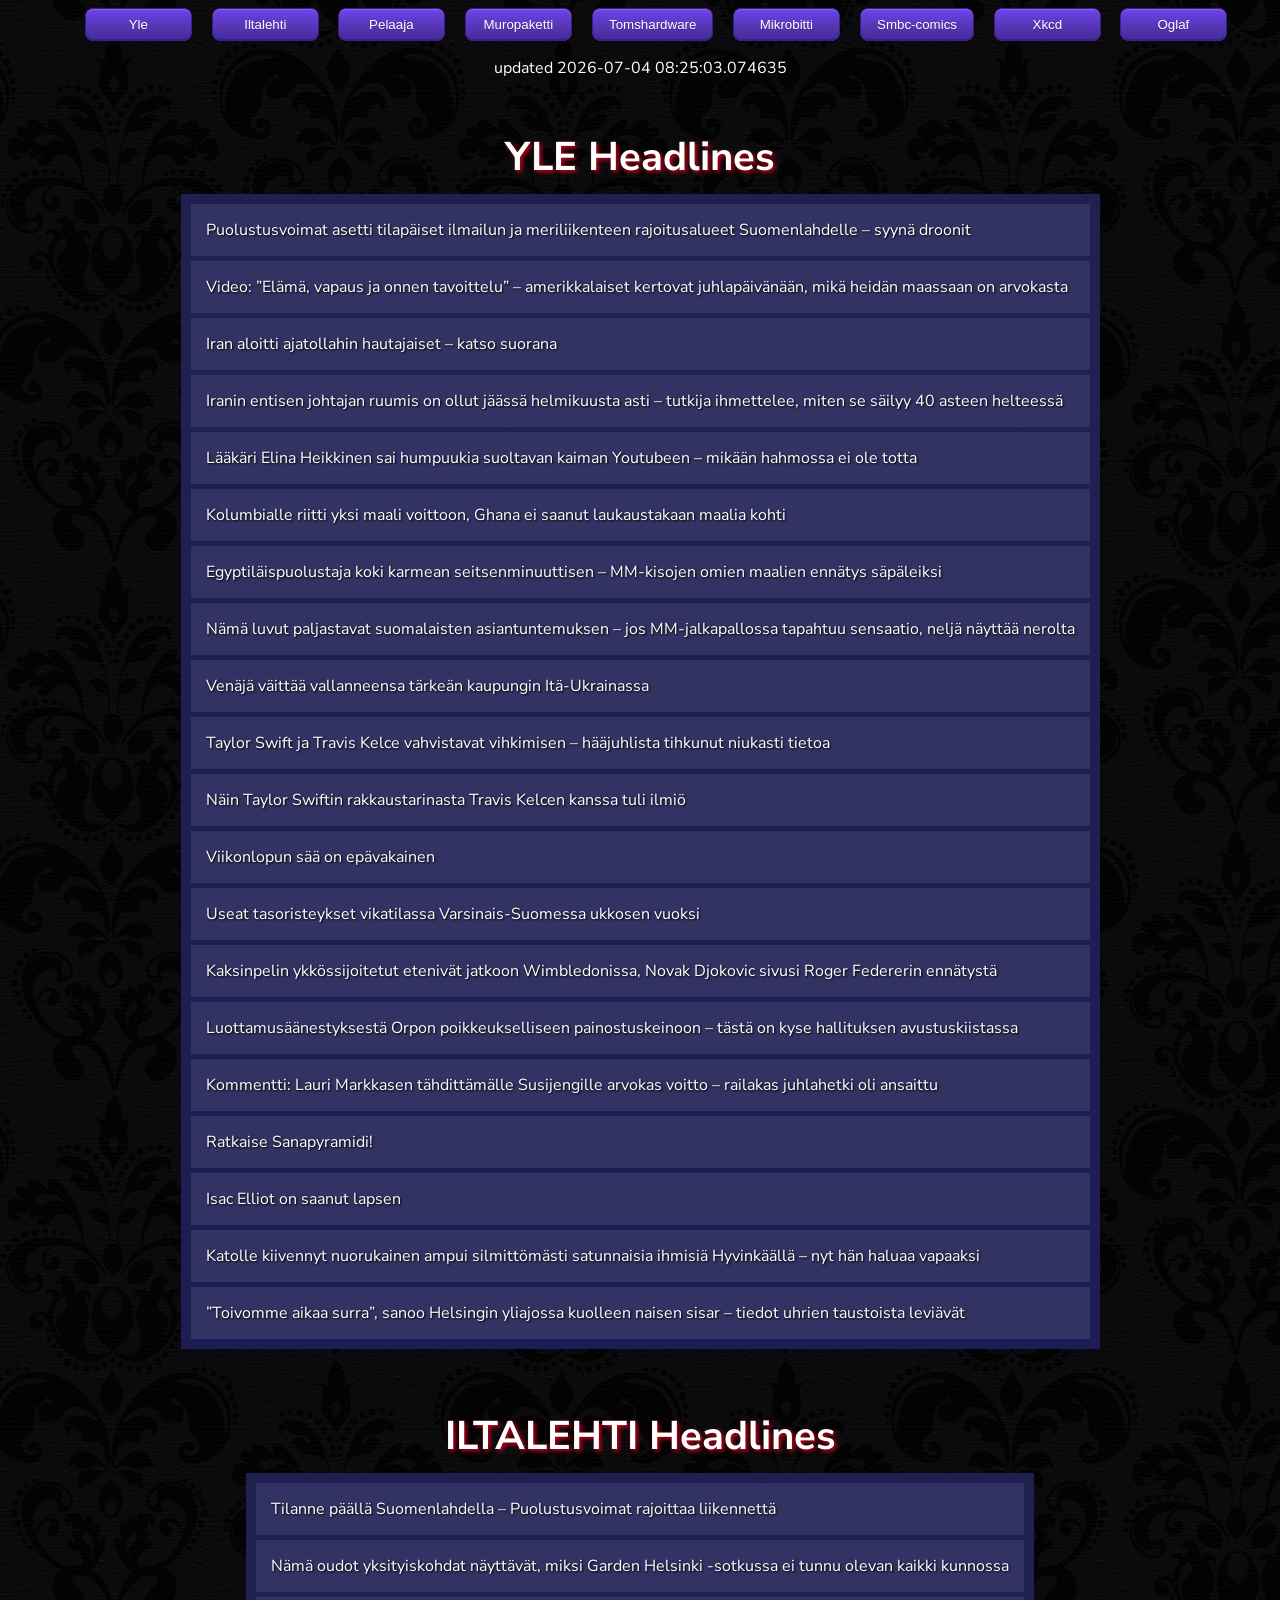
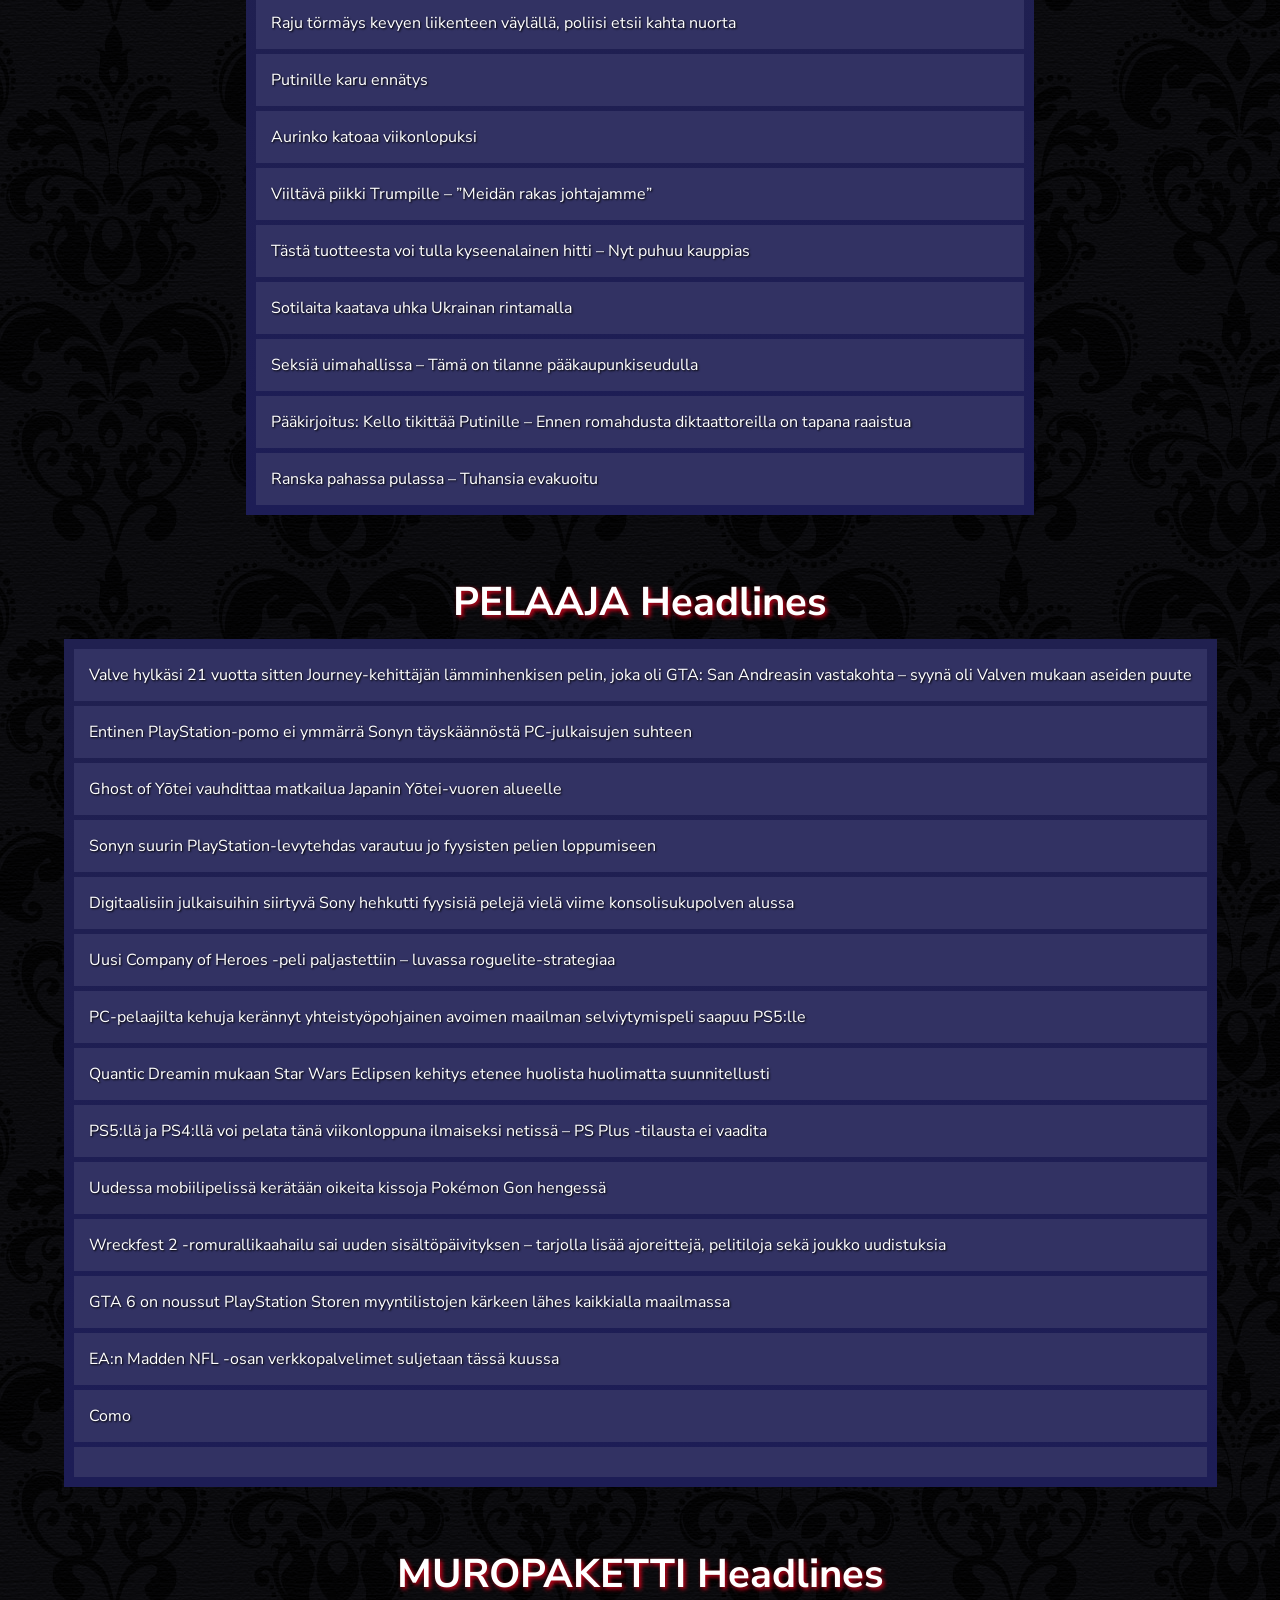
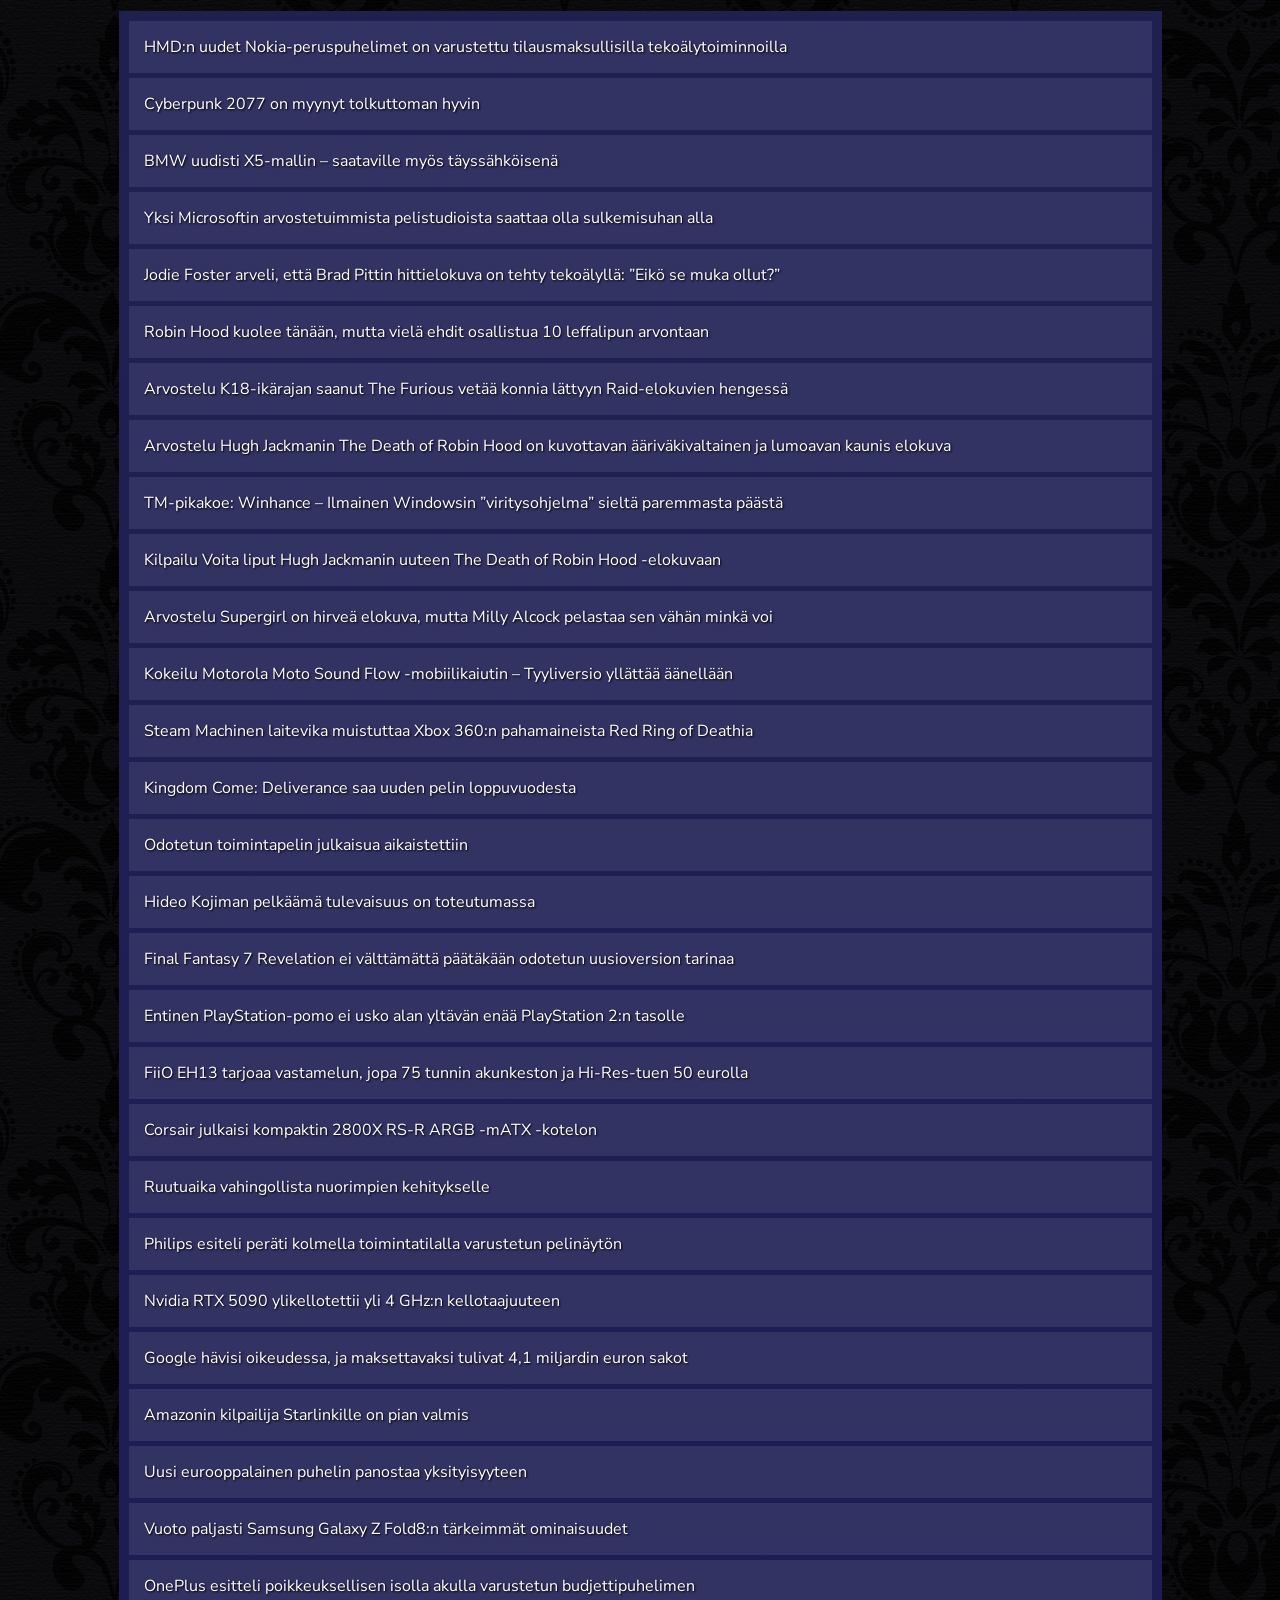
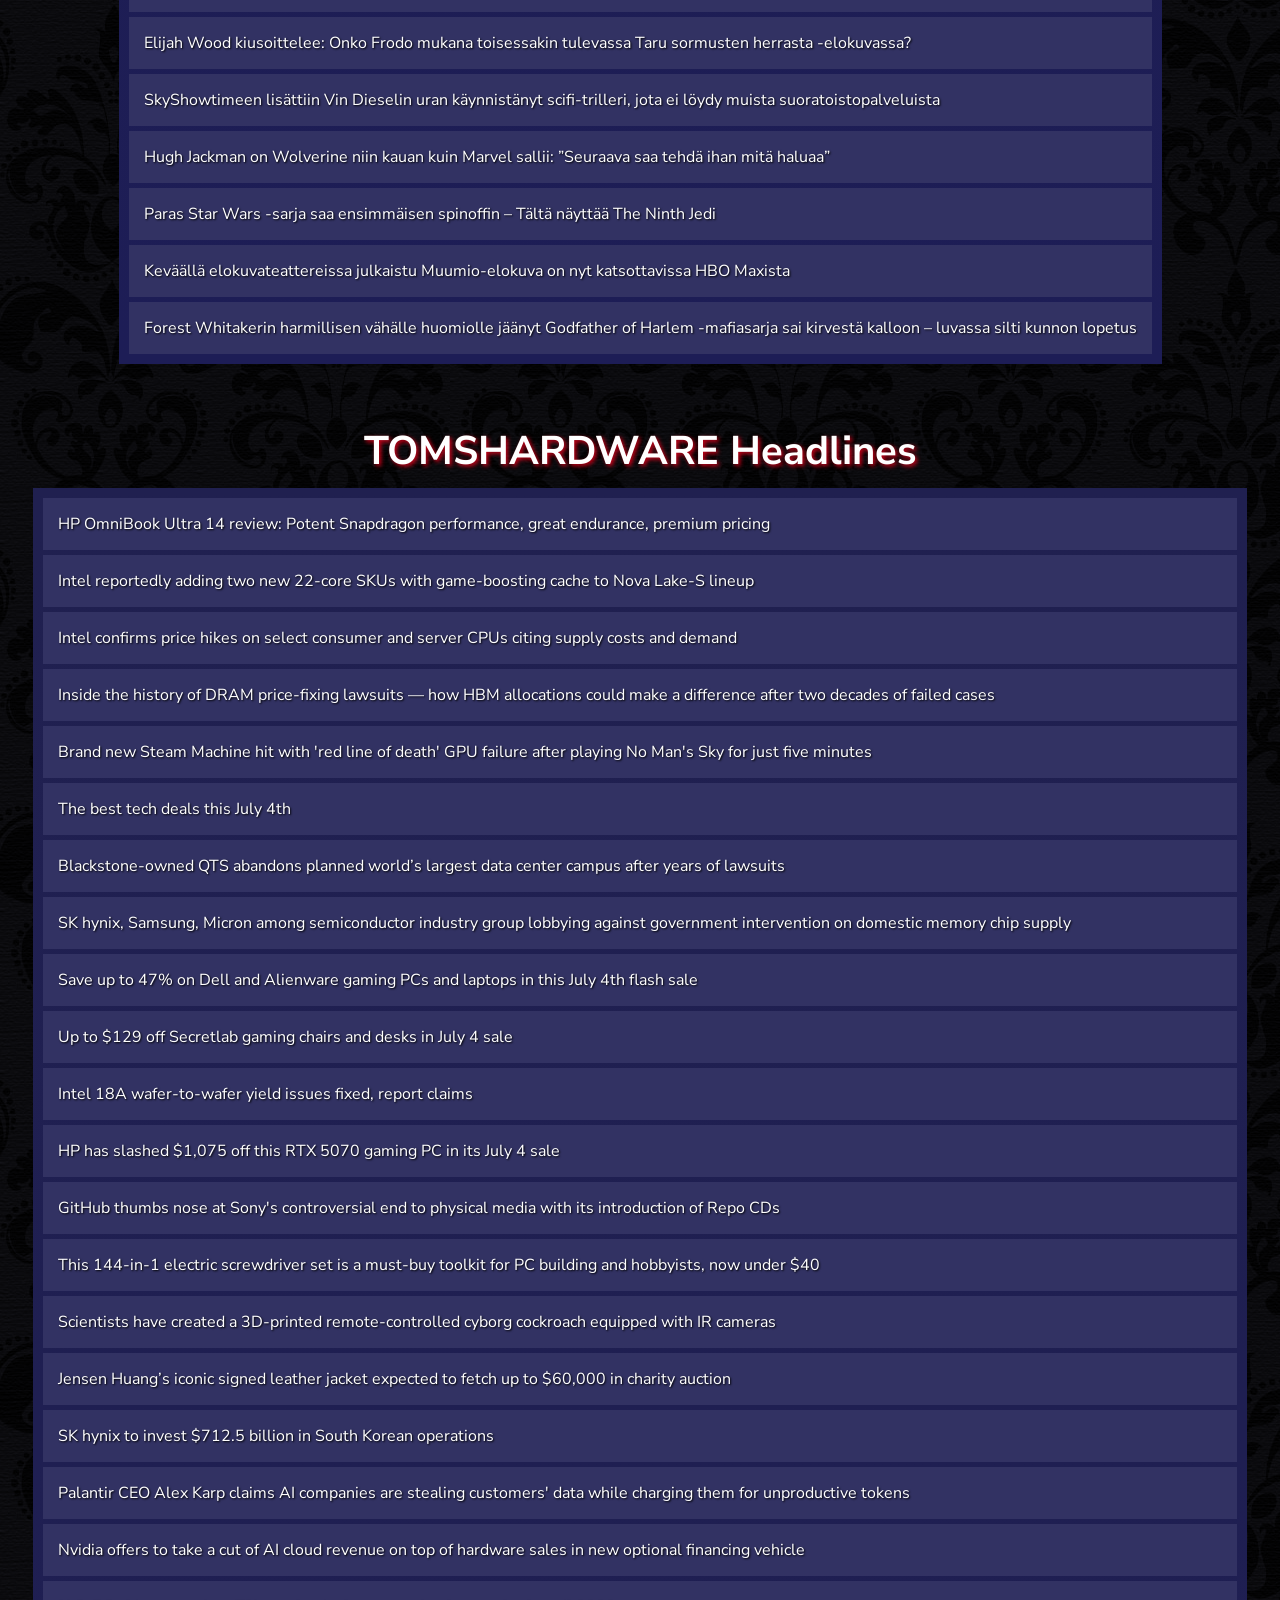
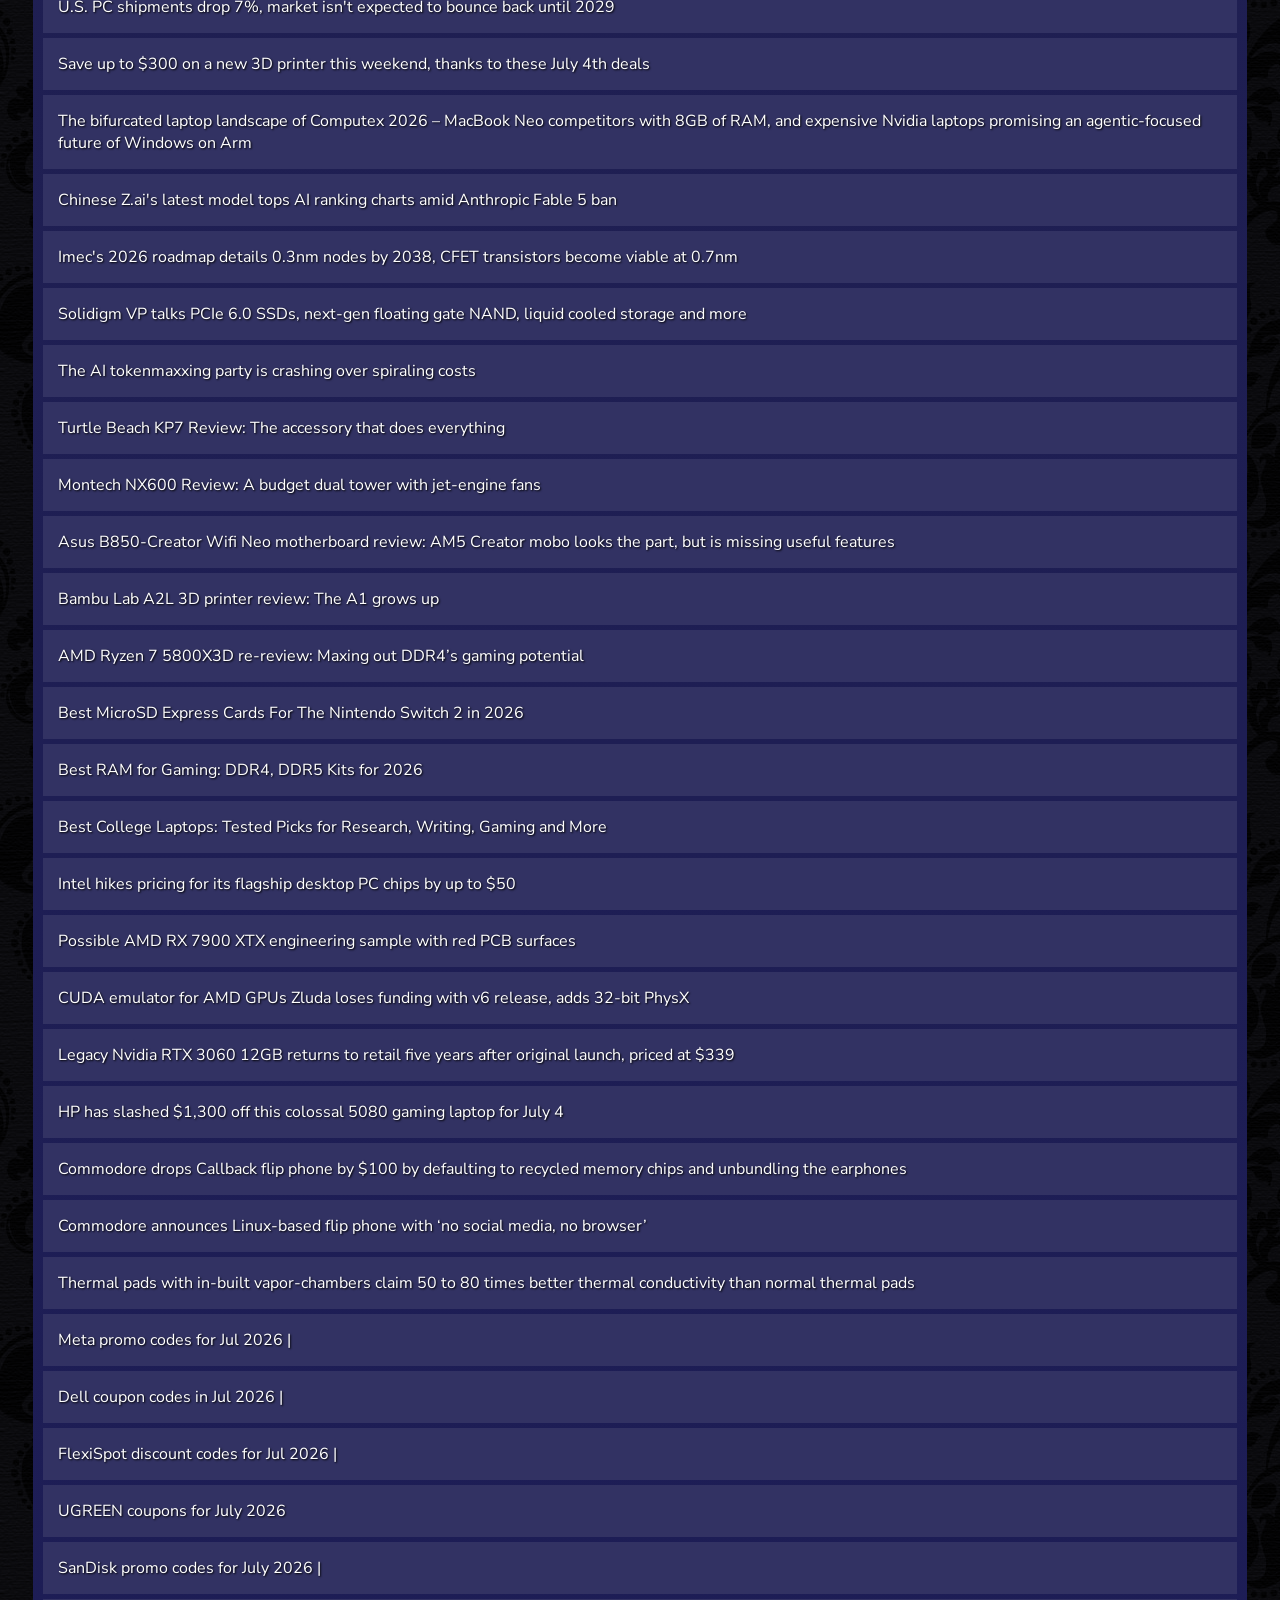
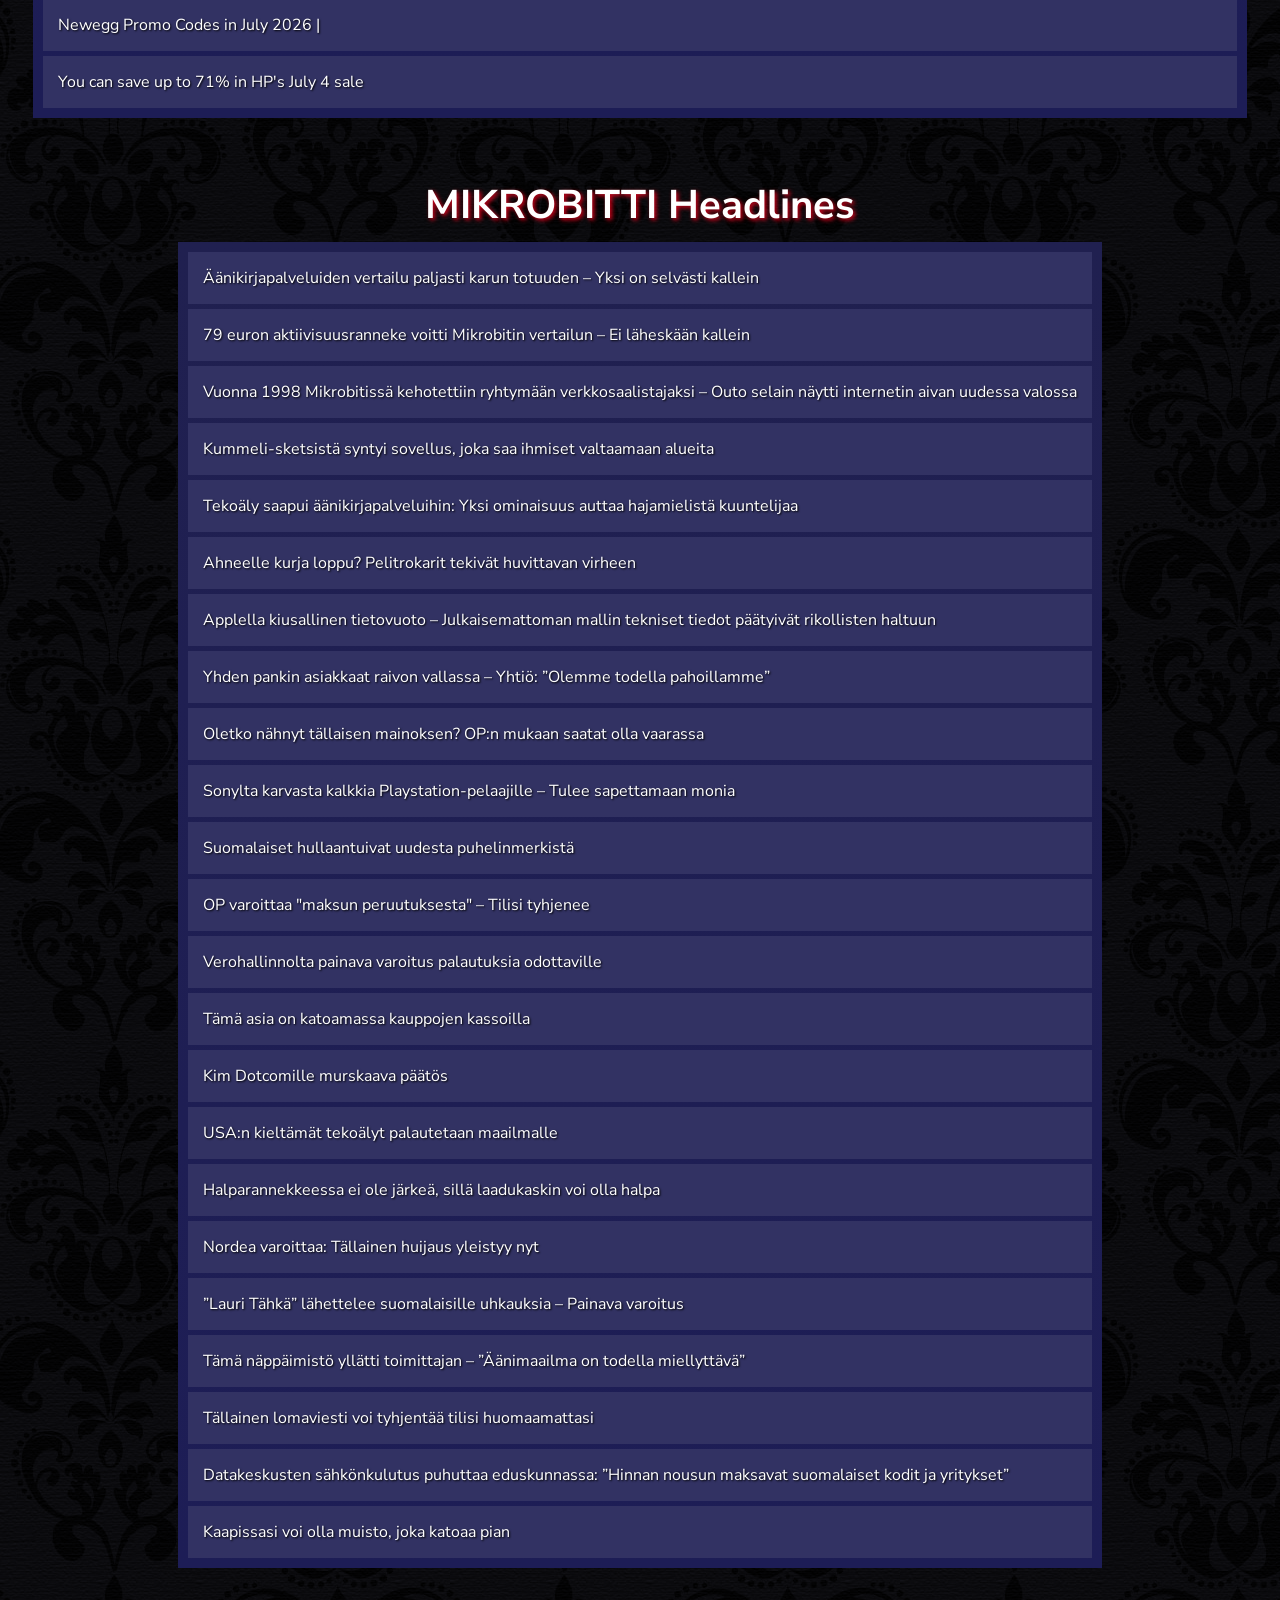
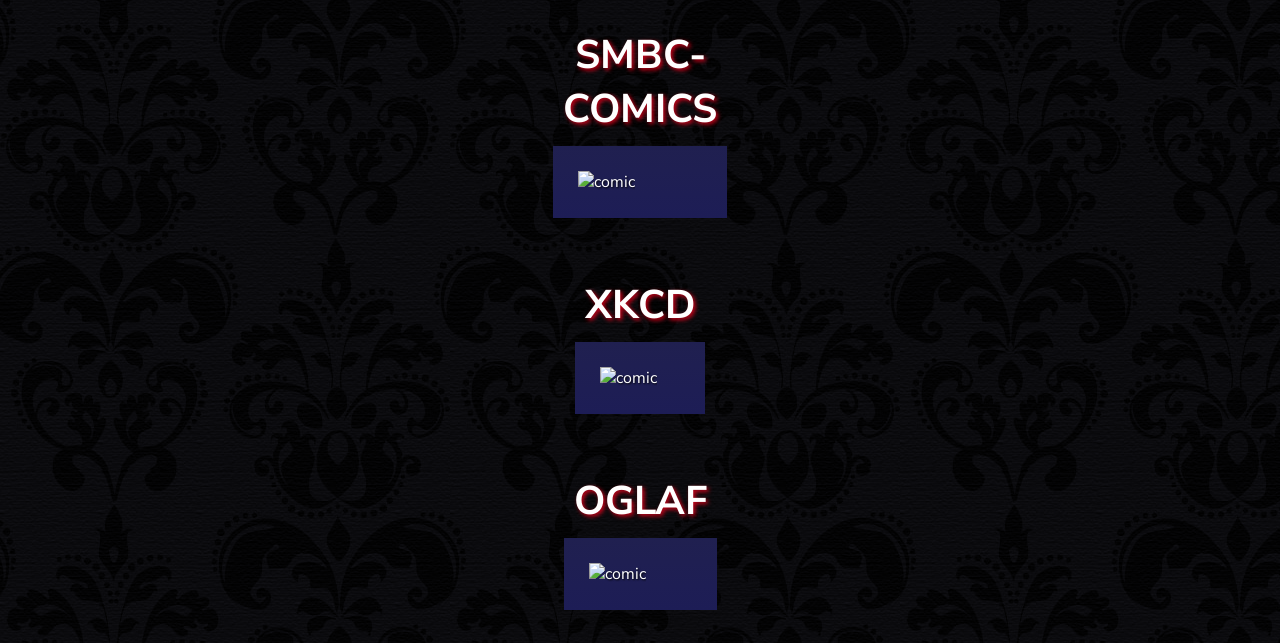
==== cache.html @ 7d6604c6 "Daily news push..." ====
<!DOCTYPE html>
<html lang="fi">
 <head>
  <meta charset="utf-8"/>
  <title>
   Headlines
  </title>
  <link href="mock_style.css" rel="stylesheet"/>
 </head>
 <body>
  <div class="bg-image">
  </div>
  <nav class="navbar">
   <button class="button after" onclick="change_0()" type="button">
    Yle
   </button>
   <button class="button after" onclick="change_1()" type="button">
    Iltalehti
   </button>
   <button class="button after" onclick="change_2()" type="button">
    Pelaaja
   </button>
   <button class="button after" onclick="change_3()" type="button">
    Muropaketti
   </button>
   <button class="button after" onclick="change_4()" type="button">
    Tomshardware
   </button>
   <button class="button after" onclick="change_5()" type="button">
    Mikrobitti
   </button>
   <button class="button after" onclick="change_6()" type="button">
    Smbc-comics
   </button>
   <button class="button after" onclick="change_7()" type="button">
    Xkcd
   </button>
   <button class="button after" onclick="change_8()" type="button">
    Oglaf
   </button>
  </nav>
  <div id="container">
   <p>
    updated 2026-07-04 08:25:03.074635
   </p>
   <table class="taulu" id="taulu0">
    <caption>
     YLE Headlines
    </caption>
    <tr>
     <td style="background: #323263;">
      <a href="https://yle.fi/a/74-20234852">
       Puolustusvoimat asetti tilapäiset ilmailun ja meriliikenteen rajoitusalueet Suomenlahdelle – syynä droonit
      </a>
     </td>
    </tr>
    <tr>
     <td style="background: #323263;">
      <a href="https://yle.fi/a/74-20233983">
       Video: ”Elämä, vapaus ja onnen tavoittelu” – amerikkalaiset kertovat juhlapäivänään, mikä heidän maassaan on arvokasta
      </a>
     </td>
    </tr>
    <tr>
     <td style="background: #323263;">
      <a href="https://yle.fi/a/74-20212869">
       Iran aloitti ajatollahin hautajaiset – katso suorana
      </a>
     </td>
    </tr>
    <tr>
     <td style="background: #323263;">
      <a href="https://yle.fi/a/74-20234716">
       Iranin entisen johtajan ruumis on ollut jäässä helmikuusta asti – tutkija ihmettelee, miten se säilyy 40 asteen helteessä
      </a>
     </td>
    </tr>
    <tr>
     <td style="background: #323263;">
      <a href="https://yle.fi/a/74-20234271">
       Lääkäri Elina Heikkinen sai humpuukia suoltavan kaiman Youtubeen – mikään hahmossa ei ole totta
      </a>
     </td>
    </tr>
    <tr>
     <td style="background: #323263;">
      <a href="https://yle.fi/a/74-20234836">
       Kolumbialle riitti yksi maali voittoon, Ghana ei saanut laukaustakaan maalia kohti
      </a>
     </td>
    </tr>
    <tr>
     <td style="background: #323263;">
      <a href="https://yle.fi/a/74-20234841">
       Egyptiläispuolustaja koki karmean seitsenminuuttisen – MM-kisojen omien maalien ennätys säpäleiksi
      </a>
     </td>
    </tr>
    <tr>
     <td style="background: #323263;">
      <a href="https://yle.fi/a/74-20234644">
       Nämä luvut paljastavat suomalaisten asiantuntemuksen – jos MM-jalkapallossa tapahtuu sensaatio, neljä näyttää nerolta
      </a>
     </td>
    </tr>
    <tr>
     <td style="background: #323263;">
      <a href="https://yle.fi/a/74-20010573">
       Venäjä väittää vallanneensa tärkeän kaupungin Itä-Ukrainassa
      </a>
     </td>
    </tr>
    <tr>
     <td style="background: #323263;">
      <a href="https://yle.fi/a/74-20234830">
       Taylor Swift ja Travis Kelce vahvistavat vihkimisen – hääjuhlista tihkunut niukasti tietoa
      </a>
     </td>
    </tr>
    <tr>
     <td style="background: #323263;">
      <a href="https://yle.fi/a/74-20234596">
       Näin Taylor Swiftin rakkaustarinasta Travis Kelcen kanssa tuli ilmiö
      </a>
     </td>
    </tr>
    <tr>
     <td style="background: #323263;">
      <a href="https://yle.fi/a/74-20234849">
       Viikonlopun sää on epävakainen
      </a>
     </td>
    </tr>
    <tr>
     <td style="background: #323263;">
      <a href="https://yle.fi/a/74-20234843">
       Useat tasoristeykset vikatilassa Varsinais-Suomessa ukkosen vuoksi
      </a>
     </td>
    </tr>
    <tr>
     <td style="background: #323263;">
      <a href="https://yle.fi/a/74-20234839">
       Kaksinpelin ykkössijoitetut etenivät jatkoon Wimbledonissa, Novak Djokovic sivusi Roger Federerin ennätystä
      </a>
     </td>
    </tr>
    <tr>
     <td style="background: #323263;">
      <a href="https://yle.fi/a/74-20234697">
       Luottamusäänestyksestä Orpon poikkeukselliseen painostuskeinoon – tästä on kyse hallituksen avustuskiistassa
      </a>
     </td>
    </tr>
    <tr>
     <td style="background: #323263;">
      <a href="https://yle.fi/a/74-20234820">
       Kommentti: Lauri Markkasen tähdittämälle Susijengille arvokas voitto – railakas juhlahetki oli ansaittu
      </a>
     </td>
    </tr>
    <tr>
     <td style="background: #323263;">
      <a href="https://yle.fi/a/74-20131998">
       Ratkaise Sanapyramidi!
      </a>
     </td>
    </tr>
    <tr>
     <td style="background: #323263;">
      <a href="https://yle.fi/a/74-20234834">
       Isac Elliot on saanut lapsen
      </a>
     </td>
    </tr>
    <tr>
     <td style="background: #323263;">
      <a href="https://yle.fi/a/74-20234499">
       Katolle kiivennyt nuorukainen ampui silmittömästi satunnaisia ihmisiä Hyvinkäällä – nyt hän haluaa vapaaksi
      </a>
     </td>
    </tr>
    <tr>
     <td style="background: #323263;">
      <a href="https://yle.fi/a/74-20234799">
       ”Toivomme aikaa surra”, sanoo Helsingin yliajossa kuolleen naisen sisar – tiedot uhrien taustoista leviävät
      </a>
     </td>
    </tr>
   </table>
   <table class="taulu" id="taulu1">
    <caption>
     ILTALEHTI Headlines
    </caption>
    <tr>
     <td style="background: #323263;">
      <a href="https://www.iltalehti.fi/kotimaa/a/26ee47a4-269c-4fce-9b6e-d4aad9bf08b2">
       Tilanne päällä Suomenlahdella – Puolustusvoimat rajoittaa liikennettä
      </a>
     </td>
    </tr>
    <tr>
     <td style="background: #323263;">
      <a href="https://www.iltalehti.fi/politiikka/a/5862690a-b027-42f0-9fde-e9c612ba7754">
       Nämä oudot yksityiskohdat näyttävät, miksi Garden Helsinki -sotkussa ei tunnu olevan kaikki kunnossa
      </a>
     </td>
    </tr>
    <tr>
     <td style="background: #323263;">
      <a href="https://www.iltalehti.fi/kotimaa/a/27ddaeb8-721f-4ffe-a3a5-4110e8cd6192">
       Raju törmäys kevyen liikenteen väylällä, poliisi etsii kahta nuorta
      </a>
     </td>
    </tr>
    <tr>
     <td style="background: #323263;">
      <a href="https://www.iltalehti.fi/ulkomaat/a/634784ba-95b4-428f-9761-aa16e1d4c6ed">
       Putinille karu ennätys
      </a>
     </td>
    </tr>
    <tr>
     <td style="background: #323263;">
      <a href="https://www.iltalehti.fi/saauutiset/a/221e840e-0f0d-4f41-b321-225391d63282">
       Aurinko katoaa viikonlopuksi
      </a>
     </td>
    </tr>
    <tr>
     <td style="background: #323263;">
      <a href="https://www.iltalehti.fi/ulkomaat/a/034a0936-0f03-4fdb-9b0c-ffef5cdd6d03">
       Viiltävä piikki Trumpille – ”Meidän rakas johtajamme”
      </a>
     </td>
    </tr>
    <tr>
     <td style="background: #323263;">
      <a href="https://www.iltalehti.fi/kotimaa/a/11dec273-b89e-4ac4-92a9-97675dc1cbbd">
       Tästä tuotteesta voi tulla kyseenalainen hitti – Nyt puhuu kauppias
      </a>
     </td>
    </tr>
    <tr>
     <td style="background: #323263;">
      <a href="https://www.iltalehti.fi/ulkomaat/a/670bce3b-82c9-4bc2-b2e0-fea976a48f82">
       Sotilaita kaatava uhka Ukrainan rintamalla
      </a>
     </td>
    </tr>
    <tr>
     <td style="background: #323263;">
      <a href="https://www.iltalehti.fi/kotimaa/a/467604b5-7f6b-4243-8fa8-976dbce76437">
       Seksiä uimahallissa – Tämä on tilanne pääkaupunkiseudulla
      </a>
     </td>
    </tr>
    <tr>
     <td style="background: #323263;">
      <a href="https://www.iltalehti.fi/paakirjoitus/a/acda1bb6-e4d6-4528-b810-377822be3ce2">
       Pääkirjoitus: Kello tikittää Putinille – Ennen romahdusta diktaattoreilla on tapana raaistua
      </a>
     </td>
    </tr>
    <tr>
     <td style="background: #323263;">
      <a href="https://www.iltalehti.fi/ulkomaat/a/34f3223b-bff7-45ac-a336-b755300c3688">
       Ranska pahassa pulassa – Tuhansia evakuoitu
      </a>
     </td>
    </tr>
   </table>
   <table class="taulu" id="taulu2">
    <caption>
     PELAAJA Headlines
    </caption>
    <tr>
     <td style="background: #323263;">
      <a href="https://www.pelaaja.fi/uutiset/valve-hylkasi-21-vuotta-sitten-journey-kehittajan-lamminhenkisen-pelin-joka-oli-gta-san-andreasin-vastakohta-syyna-oli-valven-mukaan-aseiden-puute/">
       Valve hylkäsi 21 vuotta sitten Journey-kehittäjän lämminhenkisen pelin, joka oli GTA: San Andreasin vastakohta – syynä oli Valven mukaan aseiden puute
      </a>
     </td>
    </tr>
    <tr>
     <td style="background: #323263;">
      <a href="https://www.pelaaja.fi/uutiset/entinen-playstation-pomo-ei-ymmarra-sonyn-tayskaannosta-pc-julkaisujen-suhteen/">
       Entinen PlayStation-pomo ei ymmärrä Sonyn täyskäännöstä PC-julkaisujen suhteen
      </a>
     </td>
    </tr>
    <tr>
     <td style="background: #323263;">
      <a href="https://www.pelaaja.fi/uutiset/ghost-of-yotei-vauhdittaa-matkailua-japanin-yotei-vuoren-alueelle/">
       Ghost of Yōtei vauhdittaa matkailua Japanin Yōtei-vuoren alueelle
      </a>
     </td>
    </tr>
    <tr>
     <td style="background: #323263;">
      <a href="https://www.pelaaja.fi/uutiset/sonyn-suurin-playstation-levytehdas-varautuu-jo-fyysisten-pelien-loppumiseen/">
       Sonyn suurin PlayStation-levytehdas varautuu jo fyysisten pelien loppumiseen
      </a>
     </td>
    </tr>
    <tr>
     <td style="background: #323263;">
      <a href="https://www.pelaaja.fi/uutiset/digitaalisiin-julkaisuihin-siirtyva-sony-hehkutti-fyysisia-peleja-viela-viime-konsolisukupolven-alussa/">
       Digitaalisiin julkaisuihin siirtyvä Sony hehkutti fyysisiä pelejä vielä viime konsolisukupolven alussa
      </a>
     </td>
    </tr>
    <tr>
     <td style="background: #323263;">
      <a href="https://www.pelaaja.fi/uutiset/uusi-company-of-heroes-peli-paljastettiin-luvassa-roguelite-strategiaa/">
       Uusi Company of Heroes -peli paljastettiin – luvassa roguelite-strategiaa
      </a>
     </td>
    </tr>
    <tr>
     <td style="background: #323263;">
      <a href="https://www.pelaaja.fi/uutiset/pc-pelaajilta-kehuja-kerannyt-yhteistyopohjainen-avoimen-maailman-selviytymispeli-saapuu-ps5lle/">
       PC-pelaajilta kehuja kerännyt yhteistyöpohjainen avoimen maailman selviytymispeli saapuu PS5:lle
      </a>
     </td>
    </tr>
    <tr>
     <td style="background: #323263;">
      <a href="https://www.pelaaja.fi/uutiset/quantic-dreamin-mukaan-star-wars-eclipsen-kehitys-etenee-huolista-huolimatta-suunnitellusti/">
       Quantic Dreamin mukaan Star Wars Eclipsen kehitys etenee huolista huolimatta suunnitellusti
      </a>
     </td>
    </tr>
    <tr>
     <td style="background: #323263;">
      <a href="https://www.pelaaja.fi/uutiset/ps5lla-ja-ps4lla-voi-pelata-tana-viikonloppuna-ilmaiseksi-netissa-ps-plus-tilausta-ei-vaadita/">
       PS5:llä ja PS4:llä voi pelata tänä viikonloppuna ilmaiseksi netissä – PS Plus -tilausta ei vaadita
      </a>
     </td>
    </tr>
    <tr>
     <td style="background: #323263;">
      <a href="https://www.pelaaja.fi/uutiset/uudessa-mobiilipelissa-kerataan-oikeita-kissoja-pokemon-gon-hengessa/">
       Uudessa mobiilipelissä kerätään oikeita kissoja Pokémon Gon hengessä
      </a>
     </td>
    </tr>
    <tr>
     <td style="background: #323263;">
      <a href="https://www.pelaaja.fi/uutiset/wreckfest-2-romurallikaahailu-sai-uuden-sisaltopaivityksen-tarjolla-lisaa-ajoreitteja-pelitiloja-seka-joukko-uudistuksia/">
       Wreckfest 2 -romurallikaahailu sai uuden sisältöpäivityksen – tarjolla lisää ajoreittejä, pelitiloja sekä joukko uudistuksia
      </a>
     </td>
    </tr>
    <tr>
     <td style="background: #323263;">
      <a href="https://www.pelaaja.fi/uutiset/gta-6-on-noussut-playstation-storen-myyntilistojen-karkeen-lahes-kaikkialla-maailmassa/">
       GTA 6 on noussut PlayStation Storen myyntilistojen kärkeen lähes kaikkialla maailmassa
      </a>
     </td>
    </tr>
    <tr>
     <td style="background: #323263;">
      <a href="https://www.pelaaja.fi/uutiset/ean-madden-nfl-osan-verkkopalvelimet-suljetaan-tassa-kuussa/">
       EA:n Madden NFL -osan verkkopalvelimet suljetaan tässä kuussa
      </a>
     </td>
    </tr>
    <tr>
     <td style="background: #323263;">
      <a href="https://www.como.fi">
       Como
      </a>
     </td>
    </tr>
    <tr>
     <td style="background: #323263;">
      <a href="https://www.voice.fi">
      </a>
     </td>
    </tr>
   </table>
   <table class="taulu" id="taulu3">
    <caption>
     MUROPAKETTI Headlines
    </caption>
    <tr>
     <td style="background: #323263;">
      <a href="https://muropaketti.com/yleinen/hmdn-uudet-nokia-peruspuhelimet-on-varustettu-tilausmaksullisilla-tekoalytoiminnoilla/">
       HMD:n uudet Nokia-peruspuhelimet on varustettu tilausmaksullisilla tekoälytoiminnoilla
      </a>
     </td>
    </tr>
    <tr>
     <td style="background: #323263;">
      <a href="https://muropaketti.com/mobiili/mobiiliuutiset/cyberpunk-2077-on-myynyt-tolkuttoman-hyvin/">
       Cyberpunk 2077 on myynyt tolkuttoman hyvin
      </a>
     </td>
    </tr>
    <tr>
     <td style="background: #323263;">
      <a href="https://muropaketti.com/tietotekniikka/tietotekniikkauutiset/bmw-uudisti-x5-mallin-saataville-myos-tayssahkoisena/">
       BMW uudisti X5-mallin – saataville myös täyssähköisenä
      </a>
     </td>
    </tr>
    <tr>
     <td style="background: #323263;">
      <a href="https://muropaketti.com/pelit/peliuutiset/yksi-microsoftin-arvostetuimmista-pelistudioista-saattaa-olla-sulkemisuhan-alla/">
       Yksi Microsoftin arvostetuimmista pelistudioista saattaa olla sulkemisuhan alla
      </a>
     </td>
    </tr>
    <tr>
     <td style="background: #323263;">
      <a href="https://muropaketti.com/elokuvat/elokuvauutiset/jodie-foster-arveli-etta-brad-pittin-hittielokuva-on-tehty-tekoalylla-eiko-se-muka-ollut/">
       Jodie Foster arveli, että Brad Pittin hittielokuva on tehty tekoälyllä: ”Eikö se muka ollut?”
      </a>
     </td>
    </tr>
    <tr>
     <td style="background: #323263;">
      <a href="https://muropaketti.com/elokuvat/elokuvauutiset/viela-ehdit-osallistua-leffalippujen-arvontaan-the-death-of-robin-hood-tanaan-teattereissa/">
       Robin Hood kuolee tänään, mutta vielä ehdit osallistua 10 leffalipun arvontaan
      </a>
     </td>
    </tr>
    <tr>
     <td style="background: #323263;">
      <a href="https://muropaketti.com/elokuvat/elokuva-arvostelut/arvostelu-k18-ikarajan-saanut-the-furious-vetaa-konnia-lattyyn-raid-elokuvien-hengessa/">
       Arvostelu  K18-ikärajan saanut The Furious vetää konnia lättyyn Raid-elokuvien hengessä
      </a>
     </td>
    </tr>
    <tr>
     <td style="background: #323263;">
      <a href="https://muropaketti.com/elokuvat/elokuva-arvostelut/arvostelu-hugh-jackmanin-the-death-of-robin-hood-on-kuvottavan-aarivakivaltainen-ja-lumoavan-kaunis-elokuva/">
       Arvostelu  Hugh Jackmanin The Death of Robin Hood on kuvottavan ääriväkivaltainen ja lumoavan kaunis elokuva
      </a>
     </td>
    </tr>
    <tr>
     <td style="background: #323263;">
      <a href="https://muropaketti.com/tietotekniikka/tietotekniikkatestit/tm-pikakoe-winhance/">
       TM-pikakoe: Winhance – Ilmainen Windowsin ”viritysohjelma” sieltä paremmasta päästä
      </a>
     </td>
    </tr>
    <tr>
     <td style="background: #323263;">
      <a href="https://muropaketti.com/elokuvat/elokuvauutiset/kilpailu-voita-liput-hugh-jackmanin-uuteen-the-death-of-robin-hood-elokuvaan/">
       Kilpailu  Voita liput Hugh Jackmanin uuteen The Death of Robin Hood -elokuvaan
      </a>
     </td>
    </tr>
    <tr>
     <td style="background: #323263;">
      <a href="https://muropaketti.com/elokuvat/elokuva-arvostelut/arvostelu-supergirl-on-hirvea-elokuva-mutta-milly-alcock-pelastaa-sen-vahan-minka-voi/">
       Arvostelu  Supergirl on hirveä elokuva, mutta Milly Alcock pelastaa sen vähän minkä voi
      </a>
     </td>
    </tr>
    <tr>
     <td style="background: #323263;">
      <a href="https://muropaketti.com/mobiili/mobiilitestit/kokeilu-motorola-moto-sound-flow-mobiilikaiutin/">
       Kokeilu  Motorola Moto Sound Flow -mobiilikaiutin – Tyyliversio yllättää äänellään
      </a>
     </td>
    </tr>
    <tr>
     <td style="background: #323263;">
      <a href="https://muropaketti.com/pelit/peliuutiset/steam-machinen-laitevika-muistuttaa-xbox-360n-pahamaineista-red-ring-of-deathia/">
       Steam Machinen laitevika muistuttaa Xbox 360:n pahamaineista Red Ring of Deathia
      </a>
     </td>
    </tr>
    <tr>
     <td style="background: #323263;">
      <a href="https://muropaketti.com/pelit/peliuutiset/kingdom-come-deliverance-saa-uuden-pelin-loppuvuodesta/">
       Kingdom Come: Deliverance saa uuden pelin loppuvuodesta
      </a>
     </td>
    </tr>
    <tr>
     <td style="background: #323263;">
      <a href="https://muropaketti.com/pelit/peliuutiset/odotetun-toimintapelin-julkaisua-aikaistettiin/">
       Odotetun toimintapelin julkaisua aikaistettiin
      </a>
     </td>
    </tr>
    <tr>
     <td style="background: #323263;">
      <a href="https://muropaketti.com/pelit/peliuutiset/hideo-kojiman-pelkaama-tulevaisuus-on-toteutumassa/">
       Hideo Kojiman pelkäämä tulevaisuus on toteutumassa
      </a>
     </td>
    </tr>
    <tr>
     <td style="background: #323263;">
      <a href="https://muropaketti.com/pelit/peliuutiset/final-fantasy-7-revelation-ei-valttamatta-paatakaan-odotetun-uusioversion-tarinaa/">
       Final Fantasy 7 Revelation ei välttämättä päätäkään odotetun uusioversion tarinaa
      </a>
     </td>
    </tr>
    <tr>
     <td style="background: #323263;">
      <a href="https://muropaketti.com/pelit/peliuutiset/entinen-playstation-pomo-ei-usko-alan-yltavan-enaa-playstation-2n-tasolle/">
       Entinen PlayStation-pomo ei usko alan yltävän enää PlayStation 2:n tasolle
      </a>
     </td>
    </tr>
    <tr>
     <td style="background: #323263;">
      <a href="https://muropaketti.com/mobiili/mobiiliuutiset/fiio-eh13-tarjoaa-vastamelun-jopa-75-tunnin-akunkeston-ja-hi-res-tuen-50-eurolla/">
       FiiO EH13 tarjoaa vastamelun, jopa 75 tunnin akunkeston ja Hi-Res-tuen 50 eurolla
      </a>
     </td>
    </tr>
    <tr>
     <td style="background: #323263;">
      <a href="https://muropaketti.com/tietotekniikka/tietotekniikkauutiset/corsair-julkaisi-kompaktin-2800x-rs-r-argb-matx-kotelon/">
       Corsair julkaisi kompaktin 2800X RS-R ARGB -mATX -kotelon
      </a>
     </td>
    </tr>
    <tr>
     <td style="background: #323263;">
      <a href="https://muropaketti.com/tietotekniikka/tietotekniikkauutiset/ruutuaika-vahingollista-nuorimpien-kehitykselle/">
       Ruutuaika vahingollista nuorimpien kehitykselle
      </a>
     </td>
    </tr>
    <tr>
     <td style="background: #323263;">
      <a href="https://muropaketti.com/tietotekniikka/tietotekniikkauutiset/philips-esiteli-perati-kolmella-toimintatilalla-varustetun-pelinayton/">
       Philips esiteli peräti kolmella toimintatilalla varustetun pelinäytön
      </a>
     </td>
    </tr>
    <tr>
     <td style="background: #323263;">
      <a href="https://muropaketti.com/tietotekniikka/tietotekniikkauutiset/nvidia-rtx-5090-ylikellotettii-yli-4-ghzn-kellotaajuuteen/">
       Nvidia RTX 5090 ylikellotettii yli 4 GHz:n kellotaajuuteen
      </a>
     </td>
    </tr>
    <tr>
     <td style="background: #323263;">
      <a href="https://muropaketti.com/mobiili/mobiiliuutiset/google-havisi-oikeudessa-ja-maksettavaksi-tulivat-41-miljardin-euron-sakot/">
       Google hävisi oikeudessa, ja maksettavaksi tulivat 4,1 miljardin euron sakot
      </a>
     </td>
    </tr>
    <tr>
     <td style="background: #323263;">
      <a href="https://muropaketti.com/mobiili/mobiiliuutiset/amazonin-kilpailija-starlinkille-on-pian-valmis/">
       Amazonin kilpailija Starlinkille on pian valmis
      </a>
     </td>
    </tr>
    <tr>
     <td style="background: #323263;">
      <a href="https://muropaketti.com/mobiili/mobiiliuutiset/uusi-eurooppalainen-puhelin-panostaa-yksityisyyteen/">
       Uusi eurooppalainen puhelin panostaa yksityisyyteen
      </a>
     </td>
    </tr>
    <tr>
     <td style="background: #323263;">
      <a href="https://muropaketti.com/mobiili/mobiiliuutiset/vuoto-paljasti-samsung-galaxy-z-fold8n-tarkeimmat-ominaisuudet/">
       Vuoto paljasti Samsung Galaxy Z Fold8:n tärkeimmät ominaisuudet
      </a>
     </td>
    </tr>
    <tr>
     <td style="background: #323263;">
      <a href="https://muropaketti.com/mobiili/mobiiliuutiset/oneplus-esitteli-poikkeuksellisen-isolla-akulla-varustetun-budjettipuhelimen/">
       OnePlus esitteli poikkeuksellisen isolla akulla varustetun budjettipuhelimen
      </a>
     </td>
    </tr>
    <tr>
     <td style="background: #323263;">
      <a href="https://muropaketti.com/elokuvat/elokuvauutiset/elijah-wood-kiusoittelee-onko-frodo-mukana-toisessakin-tulevassa-taru-sormusten-herrasta-elokuvassa/">
       Elijah Wood kiusoittelee: Onko Frodo mukana toisessakin tulevassa Taru sormusten herrasta -elokuvassa?
      </a>
     </td>
    </tr>
    <tr>
     <td style="background: #323263;">
      <a href="https://muropaketti.com/elokuvat/elokuvauutiset/skyshowtimeen-lisattiin-vin-dieselin-uran-kaynnistanyt-scifi-trilleri-jota-ei-loydy-muista-suoratoistopalveluista/">
       SkyShowtimeen lisättiin Vin Dieselin uran käynnistänyt scifi-trilleri, jota ei löydy muista suoratoistopalveluista
      </a>
     </td>
    </tr>
    <tr>
     <td style="background: #323263;">
      <a href="https://muropaketti.com/elokuvat/elokuvauutiset/hugh-jackman-on-wolverine-niin-kauan-kuin-marvel-sallii-seuraava-saa-tehda-ihan-mita-haluaa/">
       Hugh Jackman on Wolverine niin kauan kuin Marvel sallii: ”Seuraava saa tehdä ihan mitä haluaa”
      </a>
     </td>
    </tr>
    <tr>
     <td style="background: #323263;">
      <a href="https://muropaketti.com/elokuvat/elokuvauutiset/paras-star-wars-sarja-saa-ensimmaisen-spinoffin-talta-nayttaa-the-ninth-jedi/">
       Paras Star Wars -sarja saa ensimmäisen spinoffin – Tältä näyttää The Ninth Jedi
      </a>
     </td>
    </tr>
    <tr>
     <td style="background: #323263;">
      <a href="https://muropaketti.com/elokuvat/elokuvauutiset/kevaalla-elokuvateattereissa-julkaistu-muumio-elokuva-on-nyt-katsottavissa-hbo-maxista/">
       Keväällä elokuvateattereissa julkaistu Muumio-elokuva  on nyt katsottavissa HBO Maxista
      </a>
     </td>
    </tr>
    <tr>
     <td style="background: #323263;">
      <a href="https://muropaketti.com/elokuvat/elokuvauutiset/forest-whitakerin-harmillisen-vahalle-huomiolle-jaanyt-godfather-of-harlem-mafiasarja-sai-kirvesta-kalloon-luvassa-silti-kunnon-lopetus/">
       Forest Whitakerin harmillisen vähälle huomiolle jäänyt Godfather of Harlem -mafiasarja sai kirvestä kalloon – luvassa silti kunnon lopetus
      </a>
     </td>
    </tr>
   </table>
   <table class="taulu" id="taulu4">
    <caption>
     TOMSHARDWARE Headlines
    </caption>
    <tr>
     <td style="background: #323263;">
      <a href="https://www.tomshardware.com/laptops/hp-omnibook-ultra-14-snapdragon-x2-elite-2026-review">
       HP OmniBook Ultra 14 review: Potent Snapdragon performance, great endurance, premium pricing
      </a>
     </td>
    </tr>
    <tr>
     <td style="background: #323263;">
      <a href="https://www.tomshardware.com/pc-components/cpus/intel-reportedly-adding-two-new-22-core-skus-with-game-boosting-cache-to-nova-lake-s-lineup-125w-unlocked-and-65w-locked-part-rumored-to-be-part-of-single-tile-core-ultra-5-tier">
       Intel reportedly adding two new 22-core SKUs with game-boosting cache to Nova Lake-S lineup
      </a>
     </td>
    </tr>
    <tr>
     <td style="background: #323263;">
      <a href="https://www.tomshardware.com/pc-components/cpus/intel-confirms-price-hikes-on-select-consumer-and-server-cpus-citing-supply-costs-and-demand-select-xeon-processors-now-over-usd1-000-more-expensive">
       Intel confirms price hikes on select consumer and server CPUs citing supply costs and demand
      </a>
     </td>
    </tr>
    <tr>
     <td style="background: #323263;">
      <a href="https://www.tomshardware.com/pc-components/dram/samsung-sk-hynix-and-micron-face-a-third-dram-price-fixing-lawsuit">
       Inside the history of DRAM price-fixing lawsuits — how HBM allocations could make a difference after two decades of failed cases
      </a>
     </td>
    </tr>
    <tr>
     <td style="background: #323263;">
      <a href="https://www.tomshardware.com/video-games/console-gaming/[base64]">
       Brand new Steam Machine hit with 'red line of death' GPU failure after playing No Man's Sky for just five minutes
      </a>
     </td>
    </tr>
    <tr>
     <td style="background: #323263;">
      <a href="https://www.tomshardware.com/gift-guides-seasonal-sales/the-best-tech-deals-this-july-4th-save-on-gaming-desktops-laptops-gpus-gaming-chairs-monitors-and-more">
       The best tech deals this July 4th
      </a>
     </td>
    </tr>
    <tr>
     <td style="background: #323263;">
      <a href="https://www.tomshardware.com/tech-industry/artificial-intelligence/blackstone-owned-qts-abandons-planned-worlds-largest-data-center-campus-after-years-of-lawsuits-2-100-acre-virginia-digital-gateway-project-dies-over-a-newspaper-notice-technicality">
       Blackstone-owned QTS abandons planned world’s largest data center campus after years of lawsuits
      </a>
     </td>
    </tr>
    <tr>
     <td style="background: #323263;">
      <a href="https://www.tomshardware.com/tech-industry/[base64]">
       SK hynix, Samsung, Micron among semiconductor industry group lobbying against government intervention on domestic memory chip supply
      </a>
     </td>
    </tr>
    <tr>
     <td style="background: #323263;">
      <a href="https://www.tomshardware.com/gift-guides-seasonal-sales/save-up-to-47-percent-on-dell-and-alienware-gaming-pcs-and-laptops-in-this-july-4th-flash-sale-big-sale-discounts-on-pricey-kit-including-gaming-chairs-and-monitors-for-a-limited-time-only">
       Save up to 47% on Dell and Alienware gaming PCs and laptops in this July 4th flash sale
      </a>
     </td>
    </tr>
    <tr>
     <td style="background: #323263;">
      <a href="https://www.tomshardware.com/peripherals/gaming-chairs/up-to-usd129-off-secretlab-gaming-chairs-and-desks-in-july-4-sale-save-on-the-titan-evo-magnus-and-more">
       Up to $129 off Secretlab gaming chairs and desks in July 4 sale
      </a>
     </td>
    </tr>
    <tr>
     <td style="background: #323263;">
      <a href="https://www.tomshardware.com/tech-industry/semiconductors/intel-18a-wafer-to-wafer-yield-issues-fixed-report-claims-says-production-up-to-15-000-wafers-per-month-at-both-sites">
       Intel 18A wafer-to-wafer yield issues fixed, report claims
      </a>
     </td>
    </tr>
    <tr>
     <td style="background: #323263;">
      <a href="https://www.tomshardware.com/desktops/gaming-pcs/hp-has-slashed-usd1-075-off-this-rtx-5070-gaming-pc-in-its-july-4-sale-omen-35l-with-32gb-of-ram-now-just-usd1-724">
       HP has slashed $1,075 off this RTX 5070 gaming PC in its July 4 sale
      </a>
     </td>
    </tr>
    <tr>
     <td style="background: #323263;">
      <a href="https://www.tomshardware.com/pc-components/storage/github-thumbs-nose-at-sonys-controversial-end-to-physical-media-with-its-introduction-of-repo-cds-offers-limited-run-of-1-000-cd-rom-copies-of-public-github-repos-for-preservation">
       GitHub thumbs nose at Sony's controversial end to physical media with its introduction of Repo CDs
      </a>
     </td>
    </tr>
    <tr>
     <td style="background: #323263;">
      <a href="https://www.tomshardware.com/desktops/pc-building/[base64]">
       This 144-in-1 electric screwdriver set is a must-buy toolkit for PC building and hobbyists, now under $40
      </a>
     </td>
    </tr>
    <tr>
     <td style="background: #323263;">
      <a href="https://www.tomshardware.com/tech-industry/robotics/scientists-have-created-a-3d-printed-remote-controlled-cyborg-cockroach-equipped-with-ir-cameras-living-insects-fitted-with-flexible-diving-suit-can-survive-and-move-underwater-for-three-hours">
       Scientists have created a 3D-printed remote-controlled cyborg cockroach equipped with IR cameras
      </a>
     </td>
    </tr>
    <tr>
     <td style="background: #323263;">
      <a href="https://www.tomshardware.com/peripherals/wearable-tech/[base64]">
       Jensen Huang’s iconic signed leather jacket expected to fetch up to $60,000 in charity auction
      </a>
     </td>
    </tr>
    <tr>
     <td style="background: #323263;">
      <a href="https://www.tomshardware.com/pc-components/dram/sk-hynix-to-invest-usd712-5-billion-in-south-korean-operations-cheongju-nand-expansion-yongin-semiconductor-cluster-for-dram-detailed">
       SK hynix to invest $712.5 billion in South Korean operations
      </a>
     </td>
    </tr>
    <tr>
     <td style="background: #323263;">
      <a href="https://www.tomshardware.com/tech-industry/artificial-intelligence/palantir-ceo-alex-karp-claims-ai-companies-are-stealing-customers-data-while-charging-them-for-unproductive-tokens-says-livid-businesses-are-paying-for-tokens-that-create-no-value">
       Palantir CEO Alex Karp claims AI companies are stealing customers' data while charging them for unproductive tokens
      </a>
     </td>
    </tr>
    <tr>
     <td style="background: #323263;">
      <a href="https://www.tomshardware.com/tech-industry/nvidia-to-take-a-cut-of-ai-cloud-revenue-on-top-of-hardware-sales">
       Nvidia offers to take a cut of AI cloud revenue on top of hardware sales in new optional financing vehicle
      </a>
     </td>
    </tr>
    <tr>
     <td style="background: #323263;">
      <a href="https://www.tomshardware.com/tech-industry/u-s-pc-shipments-drop-7-percent-market-isnt-expected-to-bounce-back-until-2029-price-hikes-and-component-shortages-take-hold-as-pc-market-declines-omdia-report-suggests">
       U.S. PC shipments drop 7%, market isn't expected to bounce back until 2029
      </a>
     </td>
    </tr>
    <tr>
     <td style="background: #323263;">
      <a href="https://www.tomshardware.com/gift-guides-seasonal-sales/[base64]">
       Save up to $300 on a new 3D printer this weekend, thanks to these July 4th deals
      </a>
     </td>
    </tr>
    <tr>
     <td style="background: #323263;">
      <a href="https://www.tomshardware.com/laptops/the-bifurcated-laptop-landscape-of-computex-2026-macbook-neo-competitors-with-8gb-of-ram-and-expensive-nvidia-laptops-promising-an-agentic-focused-future-of-windows-on-arm">
       The bifurcated laptop landscape of Computex 2026 – MacBook Neo competitors with 8GB of RAM, and expensive Nvidia laptops promising an agentic-focused future of Windows on Arm
      </a>
     </td>
    </tr>
    <tr>
     <td style="background: #323263;">
      <a href="https://www.tomshardware.com/tech-industry/artificial-intelligence/z-ai-free-glm-5-2-tops-the-open-weight-ai-rankings-on-all-huawei-silicon">
       Chinese Z.ai's latest model tops AI ranking charts amid Anthropic Fable 5 ban
      </a>
     </td>
    </tr>
    <tr>
     <td style="background: #323263;">
      <a href="https://www.tomshardware.com/tech-industry/semiconductors/imecs-2026-roadmap-details-0-3nm-nodes-by-2038-cfet-transistors-become-viable-at-0-7nm-company-redefines-moores-law-as-cell-sizes-gain-importance-for-density">
       Imec's 2026 roadmap details 0.3nm nodes by 2038, CFET transistors become viable at 0.7nm
      </a>
     </td>
    </tr>
    <tr>
     <td style="background: #323263;">
      <a href="https://www.tomshardware.com/pc-components/ssds/solidigm-vp-talks-pcie-6-0-ssds-next-gen-floating-gate-nand-liquid-cooled-storage-and-more-avi-shetty-vp-of-ai-solutions-and-market-enablement-discusses-the-future-of-enterprise-storage-tech">
       Solidigm VP talks PCIe 6.0 SSDs, next-gen floating gate NAND, liquid cooled storage and more
      </a>
     </td>
    </tr>
    <tr>
     <td style="background: #323263;">
      <a href="https://www.tomshardware.com/tech-industry/artificial-intelligence/the-ai-tokenmaxxing-party-is-crashing-over-spiraling-costs-leaked-consulting-firm-audio-suggests-no-one-is-sure-how-to-measure-ai-effectiveness">
       The AI tokenmaxxing party is crashing over spiraling costs
      </a>
     </td>
    </tr>
    <tr>
     <td style="background: #323263;">
      <a href="https://www.tomshardware.com/peripherals/gaming-keyboards/turtle-beach-kp7-review">
       Turtle Beach KP7 Review: The accessory that does everything
      </a>
     </td>
    </tr>
    <tr>
     <td style="background: #323263;">
      <a href="https://www.tomshardware.com/pc-components/air-cooling/montech-nx600-review">
       Montech NX600 Review: A budget dual tower with jet-engine fans
      </a>
     </td>
    </tr>
    <tr>
     <td style="background: #323263;">
      <a href="https://www.tomshardware.com/pc-components/motherboards/asus-b850-creator-wifi-neo-motherboard-review">
       Asus B850-Creator Wifi Neo motherboard review: AM5 Creator mobo looks the part, but is missing useful features
      </a>
     </td>
    </tr>
    <tr>
     <td style="background: #323263;">
      <a href="https://www.tomshardware.com/3d-printing/bambu-lab-a2l-3d-printer-review">
       Bambu Lab A2L 3D printer review: The A1 grows up
      </a>
     </td>
    </tr>
    <tr>
     <td style="background: #323263;">
      <a href="https://www.tomshardware.com/pc-components/cpus/amd-ryzen-7-5800x3d-2026-cpu-review">
       AMD Ryzen 7 5800X3D re-review: Maxing out DDR4’s gaming potential
      </a>
     </td>
    </tr>
    <tr>
     <td style="background: #323263;">
      <a href="https://www.tomshardware.com/pc-components/microsd-cards/best-microsd-express-cards-for-nintendo-switch-2">
       Best MicroSD Express Cards For The Nintendo Switch 2 in 2026
      </a>
     </td>
    </tr>
    <tr>
     <td style="background: #323263;">
      <a href="https://www.tomshardware.com/reviews/best-ram,4057.html">
       Best RAM for Gaming: DDR4, DDR5 Kits for 2026
      </a>
     </td>
    </tr>
    <tr>
     <td style="background: #323263;">
      <a href="https://www.tomshardware.com/best-picks/best-college-laptops">
       Best College Laptops: Tested Picks for Research, Writing, Gaming and More
      </a>
     </td>
    </tr>
    <tr>
     <td style="background: #323263;">
      <a href="https://www.tomshardware.com/pc-components/cpus/intel-hikes-pricing-for-its-flagship-desktop-pc-chips-by-up-to-usd50-official-core-ultra-270k-plus-and-250k-plus-product-pages-now-recommend-prices-of-up-to-usd349-and-usd229-respectively">
       Intel hikes pricing for its flagship desktop PC chips by up to $50
      </a>
     </td>
    </tr>
    <tr>
     <td style="background: #323263;">
      <a href="https://www.tomshardware.com/pc-components/gpus/possible-amd-rx-7900-xtx-engineering-sample-with-red-pcb-surfaces-prototype-came-with-no-backplate-and-custom-vbios-but-matches-rx-7900-gre-specs">
       Possible AMD RX 7900 XTX engineering sample with red PCB surfaces
      </a>
     </td>
    </tr>
    <tr>
     <td style="background: #323263;">
      <a href="https://www.tomshardware.com/pc-components/gpu-drivers/cuda-emulator-for-amd-gpus-zluda-loses-funding-with-v6-release-embattled-project-goes-back-to-hobby-status-but-now-includes-32-bit-physx-support">
       CUDA emulator for AMD GPUs Zluda loses funding with v6 release, adds 32-bit PhysX
      </a>
     </td>
    </tr>
    <tr>
     <td style="background: #323263;">
      <a href="https://www.tomshardware.com/pc-components/gpus/legacy-nvidia-rtx-3060-12gb-returns-to-retail-five-years-after-original-launch-priced-at-usd339-resurrected-gpu-strategy-that-jensen-called-a-good-idea-apparently-comes-to-fruition">
       Legacy Nvidia RTX 3060 12GB returns to retail five years after original launch, priced at $339
      </a>
     </td>
    </tr>
    <tr>
     <td style="background: #323263;">
      <a href="https://www.tomshardware.com/laptops/gaming-laptops/hp-has-slashed-usd1-300-off-this-colossal-5080-gaming-laptop-for-july-4-34-percent-discount-gets-you-32gb-of-ram-and-24-core-arrow-lake-mobile-gaming-for-usd2-499">
       HP has slashed $1,300 off this colossal 5080 gaming laptop for July 4
      </a>
     </td>
    </tr>
    <tr>
     <td style="background: #323263;">
      <a href="https://www.tomshardware.com/phones/commodore-drops-callback-flip-ohine-to-399-by-defaulting-to-recycled-memory-chips">
       Commodore drops Callback flip phone by $100 by defaulting to recycled memory chips and unbundling the earphones
      </a>
     </td>
    </tr>
    <tr>
     <td style="background: #323263;">
      <a href="https://www.tomshardware.com/phones/commodore-announces-linux-based-flip-phone-with-no-social-media-no-browser-the-callback-8020-will-be-available-in-five-retro-colorways-starting-at-usd499-runs-99-percent-of-android-apps">
       Commodore announces Linux-based flip phone with ‘no social media, no browser’
      </a>
     </td>
    </tr>
    <tr>
     <td style="background: #323263;">
      <a href="https://www.tomshardware.com/phones/thermal-pads-with-in-built-vapor-chambers-claim-50-to-80-times-better-thermal-conductivity-than-normal-thermal-pads-1-200-w-m-k-vapor-pad-from-xerendipity-designed-to-replace-traditional-tim-in-a-cpu">
       Thermal pads with in-built vapor-chambers claim 50 to 80 times better thermal conductivity than normal thermal pads
      </a>
     </td>
    </tr>
    <tr>
     <td style="background: #323263;">
      <a href="https://www.tomshardware.com/coupons/meta">
       Meta promo codes for Jul 2026 |
      </a>
     </td>
    </tr>
    <tr>
     <td style="background: #323263;">
      <a href="https://www.tomshardware.com/coupons/dell.com">
       Dell coupon codes in Jul 2026 |
      </a>
     </td>
    </tr>
    <tr>
     <td style="background: #323263;">
      <a href="https://www.tomshardware.com/coupons/flexispot">
       FlexiSpot discount codes for Jul 2026 |
      </a>
     </td>
    </tr>
    <tr>
     <td style="background: #323263;">
      <a href="https://www.tomshardware.com/coupons/ugreen">
       UGREEN coupons for July 2026
      </a>
     </td>
    </tr>
    <tr>
     <td style="background: #323263;">
      <a href="https://www.tomshardware.com/coupons/sandisk">
       SanDisk promo codes for July 2026 |
      </a>
     </td>
    </tr>
    <tr>
     <td style="background: #323263;">
      <a href="https://www.tomshardware.com/coupons/newegg.com">
       Newegg Promo Codes in July 2026 |
      </a>
     </td>
    </tr>
    <tr>
     <td style="background: #323263;">
      <a href="https://www.tomshardware.com/gift-guides-seasonal-sales/save-up-to-71-percent-on-hp-gaming-desktops-and-laptops-this-july-4-weekend-sale-could-land-you-a-gaming-pc-for-less">
       You can save up to 71% in HP's July 4 sale
      </a>
     </td>
    </tr>
   </table>
   <table class="taulu" id="taulu5">
    <caption>
     MIKROBITTI Headlines
    </caption>
    <tr>
     <td style="background: #323263;">
      <a href="https://www.mikrobitti.fi/testi/a/c6d9b9d5-0c41-46ab-8ad1-12a622cf3f48?ilsi=Front-bitti">
       Äänikirjapalveluiden vertailu paljasti karun totuuden – Yksi on selvästi kallein
      </a>
     </td>
    </tr>
    <tr>
     <td style="background: #323263;">
      <a href="https://www.mikrobitti.fi/testi/a/79207a3a-3fbe-428b-af62-e2da3ef5b2c7?ilsi=Front-bitti">
       79 euron aktiivisuusranneke voitti Mikrobitin vertailun – Ei läheskään kallein
      </a>
     </td>
    </tr>
    <tr>
     <td style="background: #323263;">
      <a href="https://www.mikrobitti.fi/retro/a/c9660b7e-808c-4b62-a0b2-0801bae38c62?ilsi=Front-bitti">
       Vuonna 1998 Mikrobitissä kehotettiin ryhtymään verkkosaalistajaksi – Outo selain näytti internetin aivan uudessa valossa
      </a>
     </td>
    </tr>
    <tr>
     <td style="background: #323263;">
      <a href="https://www.mikrobitti.fi/ohjelmat/a/f2154b65-0803-40b6-b373-3f840947acb8?ilsi=Front-bitti">
       Kummeli-sketsistä syntyi sovellus, joka saa ihmiset valtaamaan alueita
      </a>
     </td>
    </tr>
    <tr>
     <td style="background: #323263;">
      <a href="https://www.mikrobitti.fi/testi/a/5251e838-0a14-4e85-8331-c6d38f47b466?ilsi=Front-article_list">
       Tekoäly saapui äänikirjapalveluihin: Yksi ominaisuus auttaa hajamielistä kuuntelijaa
      </a>
     </td>
    </tr>
    <tr>
     <td style="background: #323263;">
      <a href="https://www.mikrobitti.fi/pelaaminen/a/b1ad1e33-d9ad-4027-aa07-e820383534fc">
       Ahneelle kurja loppu? Pelitrokarit tekivät huvittavan virheen
      </a>
     </td>
    </tr>
    <tr>
     <td style="background: #323263;">
      <a href="https://www.mikrobitti.fi/digiuutiset/a/bd18126a-b1fa-4cca-8b93-bdbd2bf72b33">
       Applella kiusallinen tietovuoto – Julkaisemattoman mallin tekniset tiedot päätyivät rikollisten haltuun
      </a>
     </td>
    </tr>
    <tr>
     <td style="background: #323263;">
      <a href="https://www.mikrobitti.fi/digiuutiset/a/675060d3-ee8a-4527-aaeb-df1c0df27f5c">
       Yhden pankin asiakkaat raivon vallassa – Yhtiö: ”Olemme todella pahoillamme”
      </a>
     </td>
    </tr>
    <tr>
     <td style="background: #323263;">
      <a href="https://www.mikrobitti.fi/digiuutiset/a/0715ecfd-9a7a-4d6c-971e-566676a49808">
       Oletko nähnyt tällaisen mainoksen? OP:n mukaan saatat olla vaarassa
      </a>
     </td>
    </tr>
    <tr>
     <td style="background: #323263;">
      <a href="https://www.mikrobitti.fi/digiuutiset/a/1ed1896d-b369-4b19-a1fc-d20f3443e79c">
       Sonylta karvasta kalkkia Playstation-pelaajille – Tulee sapettamaan monia
      </a>
     </td>
    </tr>
    <tr>
     <td style="background: #323263;">
      <a href="https://www.mikrobitti.fi/digiuutiset/a/72183af1-e877-4682-80f8-f82e26c07c03">
       Suomalaiset hullaantuivat uudesta puhelinmerkistä
      </a>
     </td>
    </tr>
    <tr>
     <td style="background: #323263;">
      <a href="https://www.mikrobitti.fi/digiuutiset/a/7b83af09-3079-44c7-839d-c2f9259379ac">
       OP varoittaa "maksun peruutuksesta" – Tilisi tyhjenee
      </a>
     </td>
    </tr>
    <tr>
     <td style="background: #323263;">
      <a href="https://www.mikrobitti.fi/digiuutiset/a/3cdf7e97-80d6-4dbc-9f99-ddb67377f0b2">
       Verohallinnolta painava varoitus palautuksia odottaville
      </a>
     </td>
    </tr>
    <tr>
     <td style="background: #323263;">
      <a href="https://www.mikrobitti.fi/digiuutiset/a/ffd8c9a6-ad60-41bc-951a-93c1bebfc0a4">
       Tämä asia on katoamassa kauppojen kassoilla
      </a>
     </td>
    </tr>
    <tr>
     <td style="background: #323263;">
      <a href="https://www.mikrobitti.fi/digiuutiset/a/092404ba-4df5-4965-8015-956224a6d7cc">
       Kim Dotcomille murskaava päätös
      </a>
     </td>
    </tr>
    <tr>
     <td style="background: #323263;">
      <a href="https://www.mikrobitti.fi/digiuutiset/a/65f1bfad-b806-4ff5-ab47-f9a63453f2ba">
       USA:n kieltäm ät tekoälyt palautetaan maailmalle
      </a>
     </td>
    </tr>
    <tr>
     <td style="background: #323263;">
      <a href="https://www.mikrobitti.fi/testi/a/5427eb34-c3e5-4b67-8b07-3eb0718f1c32?ilsi=Front-article_list">
       Halparannekkeessa ei ole järkeä, sillä laadukaskin voi olla halpa
      </a>
     </td>
    </tr>
    <tr>
     <td style="background: #323263;">
      <a href="https://www.mikrobitti.fi/digiuutiset/a/176b6533-2d5d-4e92-8b80-0e156d6dabd4">
       Nordea varoittaa: Tällainen huijaus yleistyy nyt
      </a>
     </td>
    </tr>
    <tr>
     <td style="background: #323263;">
      <a href="https://www.mikrobitti.fi/digiuutiset/a/634a4ad1-01f9-4b03-a193-08aec693c935">
       ”Lauri Tähkä” lähettelee suomalaisille uhkauksia – Painava varoitus
      </a>
     </td>
    </tr>
    <tr>
     <td style="background: #323263;">
      <a href="https://www.mikrobitti.fi/testi/a/661726fb-a8bf-4b0a-a186-333622e0d0a9?ilsi=Front-article_list">
       Tämä näppäimistö yllätti toimittajan – ”Äänimaailma on todella miellyttävä”
      </a>
     </td>
    </tr>
    <tr>
     <td style="background: #323263;">
      <a href="https://www.mikrobitti.fi/digiuutiset/a/bac77e7d-71c3-4673-8299-fcdf6be5886b">
       Tällainen lomaviesti voi tyhjent ää tilisi huomaamattasi
      </a>
     </td>
    </tr>
    <tr>
     <td style="background: #323263;">
      <a href="https://www.mikrobitti.fi/digiuutiset/a/44f98cb0-275a-4b93-aff5-b11d0fbd0e31">
       Datakeskusten sähkönkulutus puhuttaa eduskunnassa: ”Hinnan nousun maksavat suomalaiset kodit ja yritykset”
      </a>
     </td>
    </tr>
    <tr>
     <td style="background: #323263;">
      <a href="https://www.mikrobitti.fi/ilmiot/a/d9fdf190-1903-456e-ab4e-eb8ea154ad26">
       Kaapissasi voi olla muisto, joka katoaa pian
      </a>
     </td>
    </tr>
   </table>
   <table class="taulu" id="taulu6">
    <caption>
     SMBC-COMICS
    </caption>
    <tr>
     <td>
      <a href="https://www.smbc-comics.com/comics/1783019248-20260703.png">
       <img alt="comic" src="https://www.smbc-comics.com/comics/1783019248-20260703.png"/>
      </a>
     </td>
    </tr>
   </table>
   <table class="taulu" id="taulu7">
    <caption>
     XKCD
    </caption>
    <tr>
     <td>
      <a href="http://imgs.xkcd.com/comics/types_of_tornado_alert.png">
       <img alt="comic" src="http://imgs.xkcd.com/comics/types_of_tornado_alert.png"/>
      </a>
     </td>
    </tr>
   </table>
   <table class="taulu" id="taulu8">
    <caption>
     OGLAF
    </caption>
    <tr>
     <td>
      <a href="https://media.oglaf.com/comic/toxicity1_EIzSvtP.jpg">
       <img alt="comic" src="https://media.oglaf.com/comic/toxicity1_EIzSvtP.jpg"/>
      </a>
     </td>
    </tr>
   </table>
   <script type="text/javascript">
    function change_0() {
        let x = document.getElementById("taulu0");
        if (x.style.display === "none") {
            x.style.display = "";
        } else {
            x.style.display = "none";
        }
    }
function change_1() {
        let x = document.getElementById("taulu1");
        if (x.style.display === "none") {
            x.style.display = "";
        } else {
            x.style.display = "none";
        }
    }
function change_2() {
        let x = document.getElementById("taulu2");
        if (x.style.display === "none") {
            x.style.display = "";
        } else {
            x.style.display = "none";
        }
    }
function change_3() {
        let x = document.getElementById("taulu3");
        if (x.style.display === "none") {
            x.style.display = "";
        } else {
            x.style.display = "none";
        }
    }
function change_4() {
        let x = document.getElementById("taulu4");
        if (x.style.display === "none") {
            x.style.display = "";
        } else {
            x.style.display = "none";
        }
    }
function change_5() {
        let x = document.getElementById("taulu5");
        if (x.style.display === "none") {
            x.style.display = "";
        } else {
            x.style.display = "none";
        }
    }
function change_6() {
        let x = document.getElementById("taulu6");
        if (x.style.display === "none") {
            x.style.display = "";
        } else {
            x.style.display = "none";
        }
    }
function change_7() {
        let x = document.getElementById("taulu7");
        if (x.style.display === "none") {
            x.style.display = "";
        } else {
            x.style.display = "none";
        }
    }
function change_8() {
        let x = document.getElementById("taulu8");
        if (x.style.display === "none") {
            x.style.display = "";
        } else {
            x.style.display = "none";
        }
    }
   </script>
  </div>
 </body>
</html>
---- mock_style.css ----
@import url("https://fonts.googleapis.com/css2?family=Nunito+Sans:opsz@6..12&display=swap");
html {
  background: url("./bgpattern.jpg") repeat, rgba(60, 60, 80, 0.9);
  background-blend-mode: overlay;
  min-height: 100%;
  overflow-x: hidden;
  margin-right: calc(-1 * (100vw - 100%));
}

/*
.bg-image {
  position: fixed;
  top: 0;
  left: 0;
  right: 0;
  z-index: 1;
  display: block;
  // filter: blur(1px);
  // -webkit-filter: blur(1px);
  // background: url('./DarkPurple.png') repeat, rgba(60, 60, 80, 100%);
  background: url('./bgpattern.jpg') repeat, rgba(60, 60, 80, 0.9);
  background-blend-mode: overlay;
  width: 100vw;
  height: 100vw;
}
*/
body {
  color: #fff;
  font-family: "Nunito Sans", sans-serif;
}

img {
  width: auto;
  max-width: 60vw;
}

a:link {
  color: #fff;
  text-decoration: none;
}

a:visited {
  color: #335;
}

nav {
  width: 100%;
  position: relative;
  z-index: 9999;
  display: flex;
  align-items: center;
  justify-content: center;
  overflow-x: auto;
  gap: 20px;
}

.navbar {
  padding-left: calc(100vw - 100%);
}

#container {
  width: 100%;
  position: relative;
  z-index: 9999;
  display: flex;
  text-shadow: 1px 1px 2px #000;
  flex-direction: column;
  flex-wrap: wrap;
  align-items: center;
  /* justify-content: space-evenly; */
}

table caption {
  font-size: 40px;
  font-weight: bold;
  padding: 10px;
  text-shadow: rgba(255, 0, 30, 0.8) 2px 2px 4px;
}

table {
  background: linear-gradient(to bottom, #202050, #1d1d56);
  background-blend-mode: multiply;
  padding: 5px;
  margin: 25px;
  border-spacing: 5px;
}

/*
#taulu0 {
  order: 0;
}

#taulu3 {
  order: -1;
}

#taulu4 {
  order: -1;
}

#taulu1 {
  order: 4;
}

#taulu2 {
  order: 5;

}*/
table td {
  padding: 15px;
}

table thead td {
  background: #115;
}

.button-container {
  display: flex;
  flex-direction: column;
  align-items: center;
  gap: 1em;
}

.button.before {
  position: relative;
  border: 1px solid #8303df;
  border-radius: 50px;
  padding: 8px 16px;
  min-width: 8em;
  /* background-color: #0360df;*/
  background-color: #970079;
  background-image: radial-gradient(75% 50% at 50% 0%, #f4feff, transparent), radial-gradient(75% 35% at 50% 85%, #d78dfc, transparent);
  /* box-shadow: inset 0 -2px 4px 1px rgba(17, 110, 231, .6), */
  box-shadow: inset 0 -2px 4px 1px rgba(153, 17, 231, 0.6), inset 0 -4px 4px 1px rgb(195, 141, 252), inset 0 0 2px 1px rgba(255, 255, 255, 0.2), 0 1px 4px 1px rgba(185, 17, 231, 0.2), 0 1px 4px 1px rgba(0, 0, 0, 0.1);
  color: #fff;
  text-align: center;
  /* text-shadow: 0 1px 1px #116ee7;*/
  text-shadow: 0 1px 1px #b911e7;
  transition-property: border-color, transform, background-color;
  transition-duration: 0.2s;
}
.button.before::after {
  content: "";
  position: absolute;
  top: 1px;
  left: 50%;
  transform: translateX(-50%);
  border-radius: 50px;
  width: 80%;
  height: 40%;
  background-image: linear-gradient(to bottom, #f4feff, transparent);
  opacity: 0.75;
}
.button.before:hover {
  transform: scale(1.04);
}
.button.before:active {
  border-color: #0048d5;
  transform: scale(0.96);
  background-color: #0048d5;
}

.button.after {
  position: relative;
  z-index: 0;
  border: 1px solid #372187;
  border-radius: 8px;
  padding: 8px 16px;
  min-width: 8em;
  background-image: linear-gradient(180deg, #6f42ef, #5335ae 62%, #442aa2);
  box-shadow: inset 0 1px 0 rgba(255, 255, 255, 0.2), inset 0 -1px 0px rgba(0, 0, 0, 0.2), 0 1px 2px rgba(0, 0, 0, 0.2);
  font-family: "Roobert", sans-serif;
  font-weight: 500;
  text-align: center;
  color: #fff;
  text-shadow: 0 1px rgba(0, 0, 0, 0.2);
  transition-property: border-color, transform;
  transition-duration: 0.2s;
  will-change: transform;
}
@media (hover: hover) {
  .button.after:hover {
    transform: scale(1.04);
  }
}
.button.after:active {
  border-color: #6a2dda;
  transform: scale(0.98);
}
.button.after::before, .button.after::after {
  content: "";
  position: absolute;
  z-index: -1;
  inset: 0;
  border-radius: 7px;
  opacity: 0;
  transition-property: opacity;
  transition-duration: 0.2s;
}
.button.after::before {
  background-image: linear-gradient(180deg, #580ace, #7640ff 38%, #7640ff);
  box-shadow: inset 0 1px 0px rgba(255, 255, 255, 0.2), inset 0 -1px 0px rgba(0, 0, 0, 0.2);
}
@media (hover: hover) {
  .button.after:hover::before {
    opacity: 1;
  }
}
.button.after::after {
  background-image: linear-gradient(180deg, #580ace, #7640ff 38%, #7640ff);
  box-shadow: inset 0 1px 1px #520b95;
}
.button.after:active::after {
  opacity: 1;
}

.button-label {
  color: #c0c0d8;
}

/*# sourceMappingURL=mock_style.css.map */
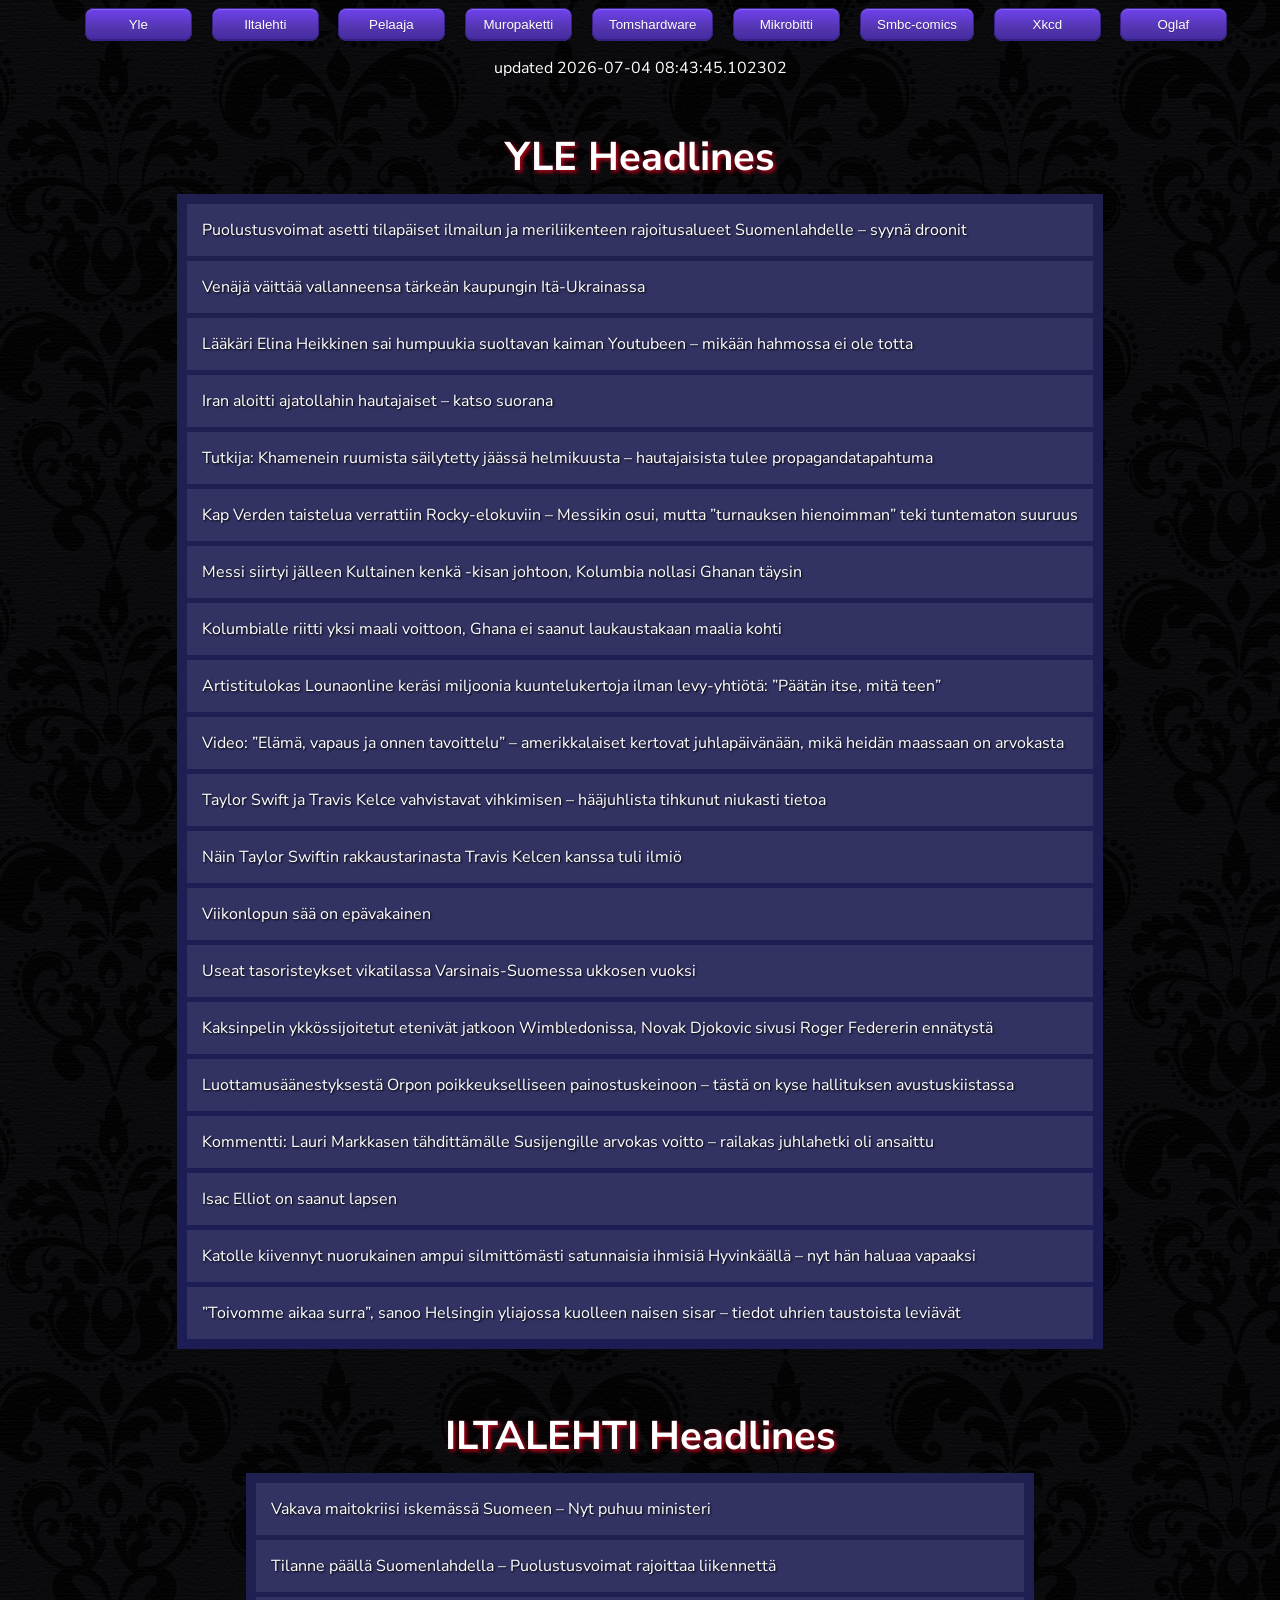
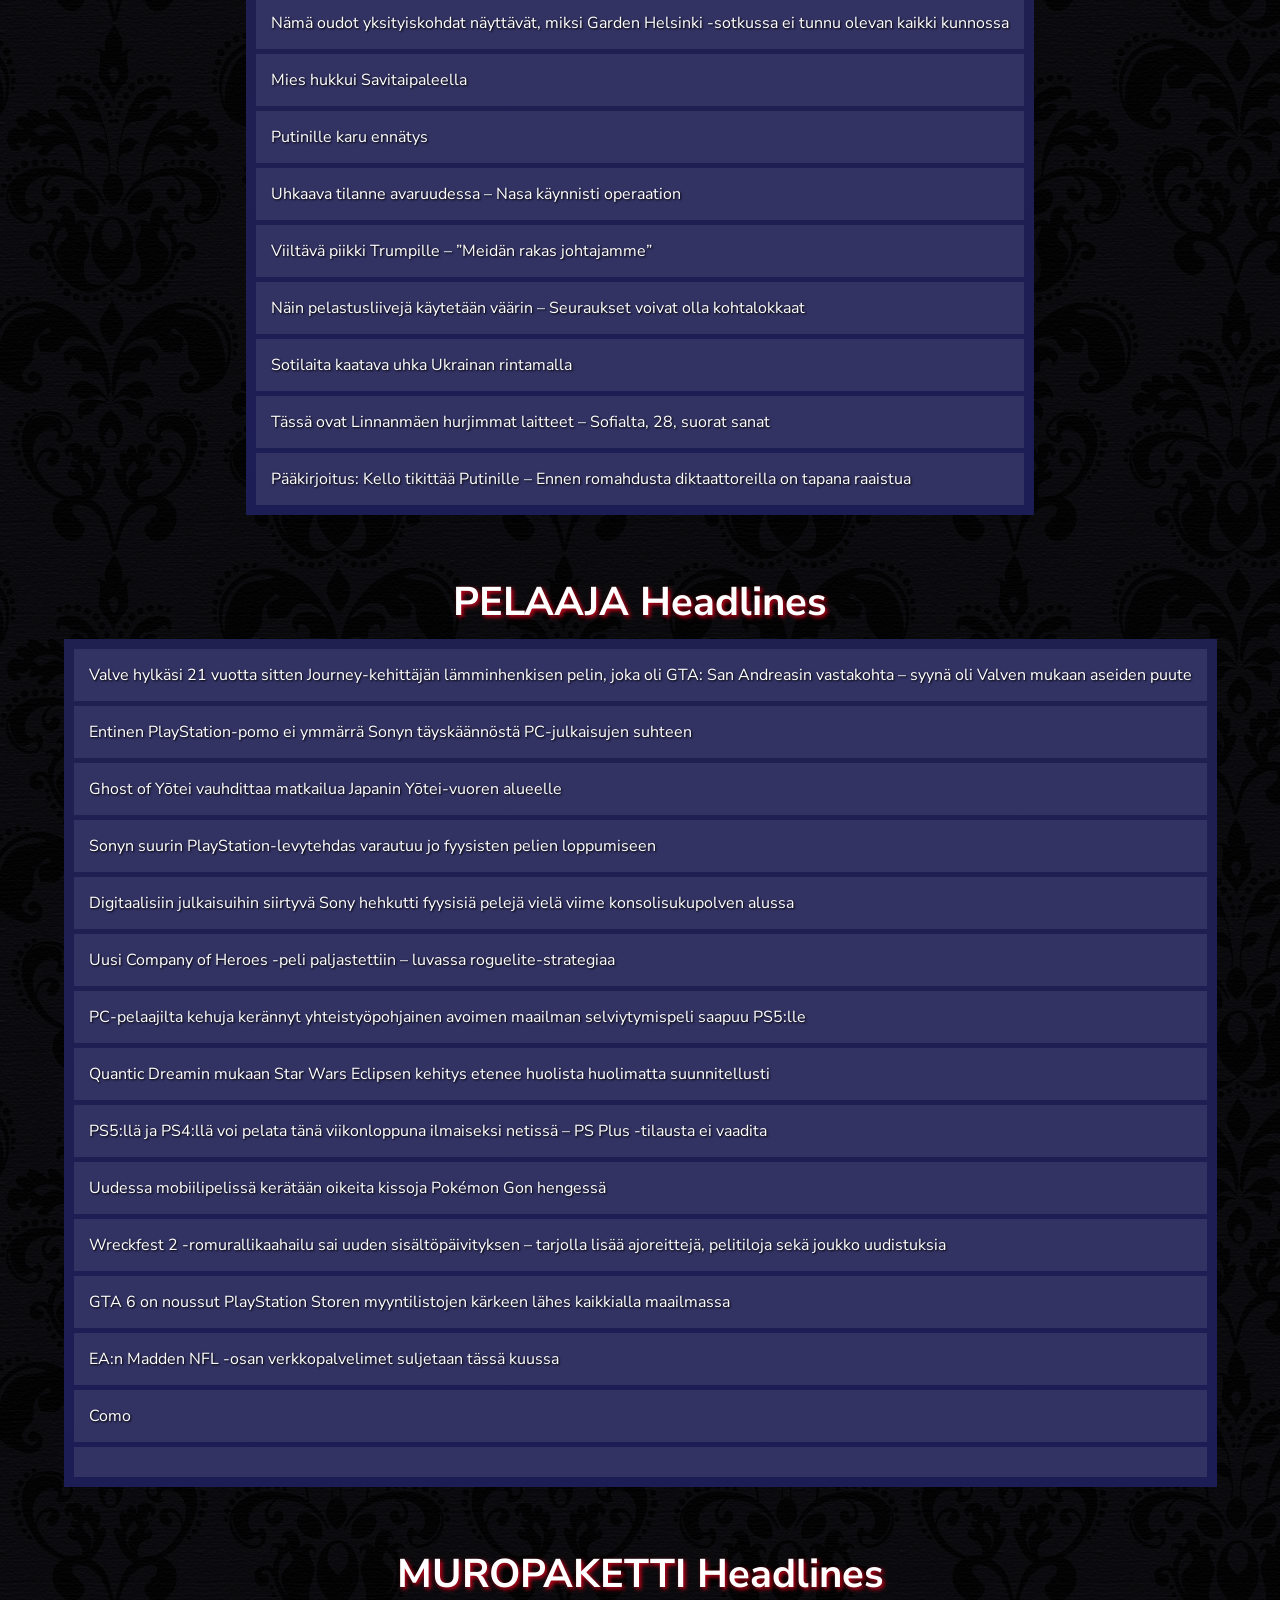
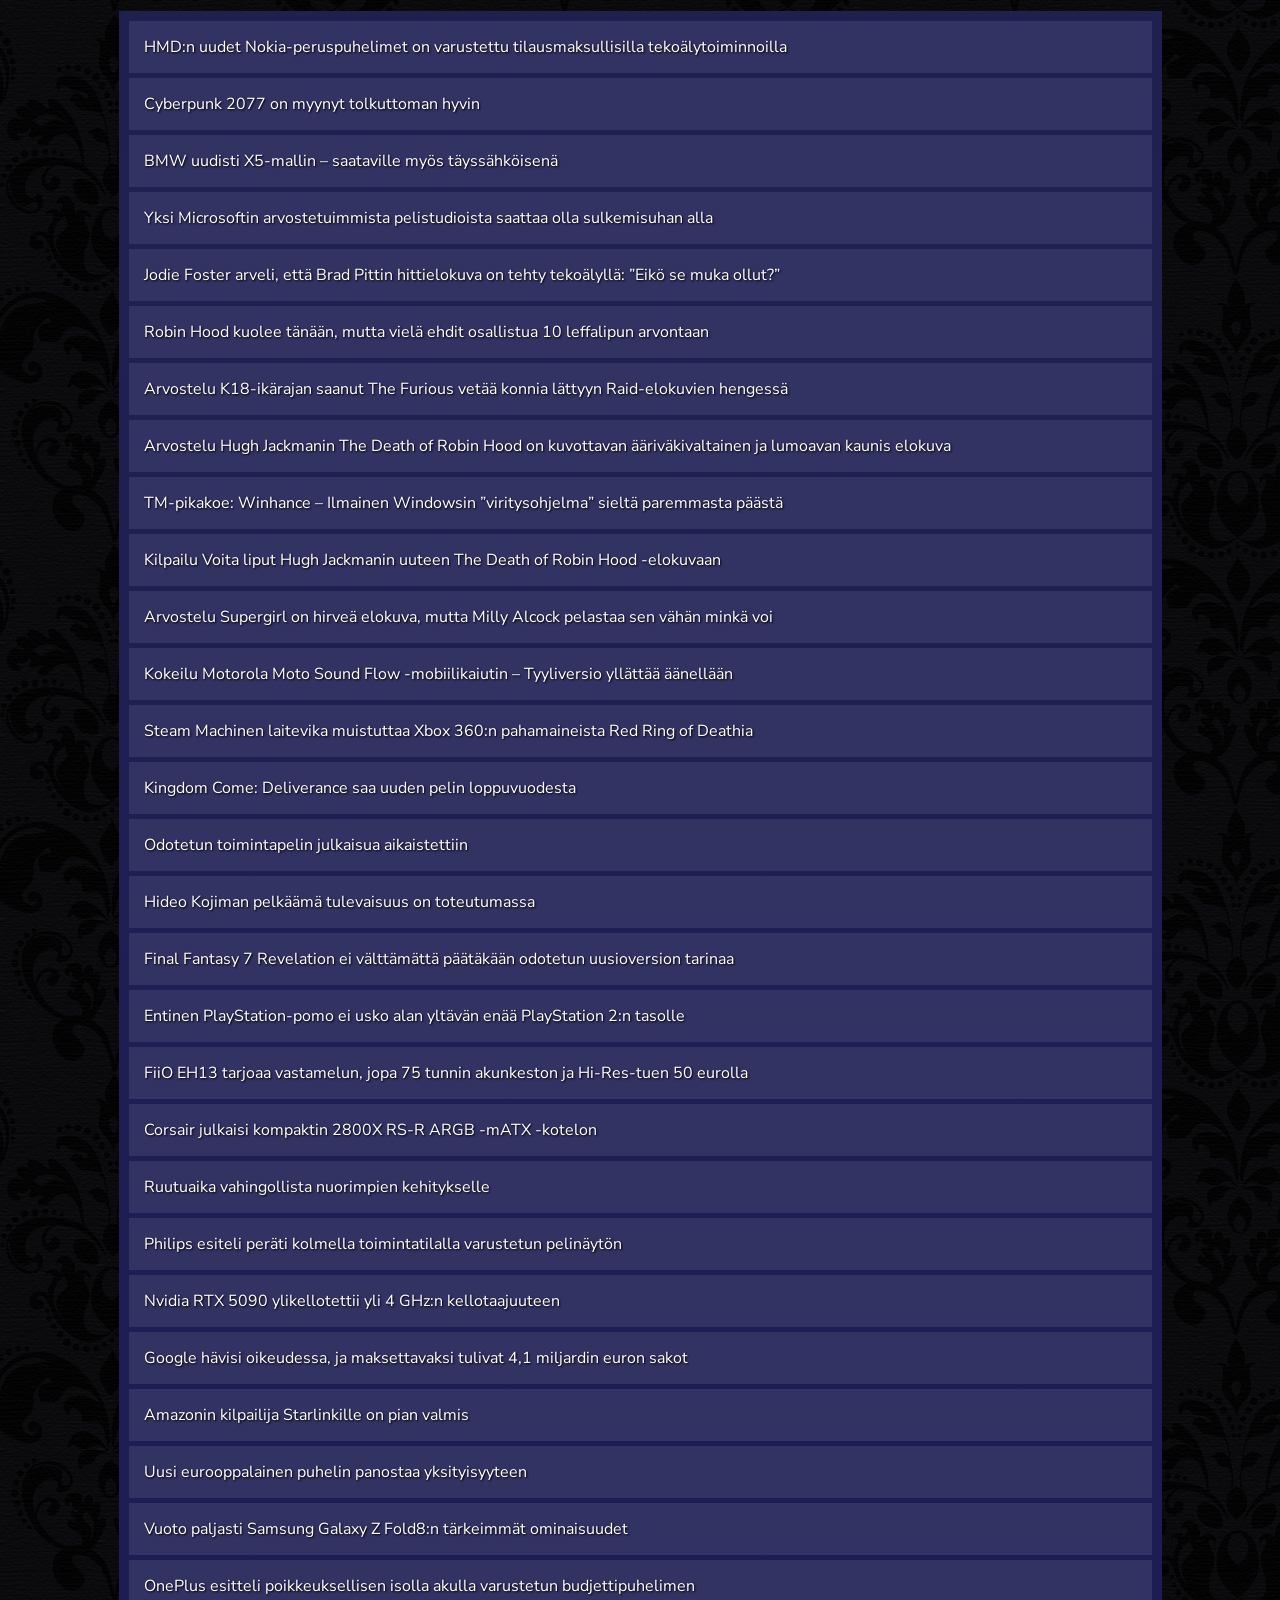
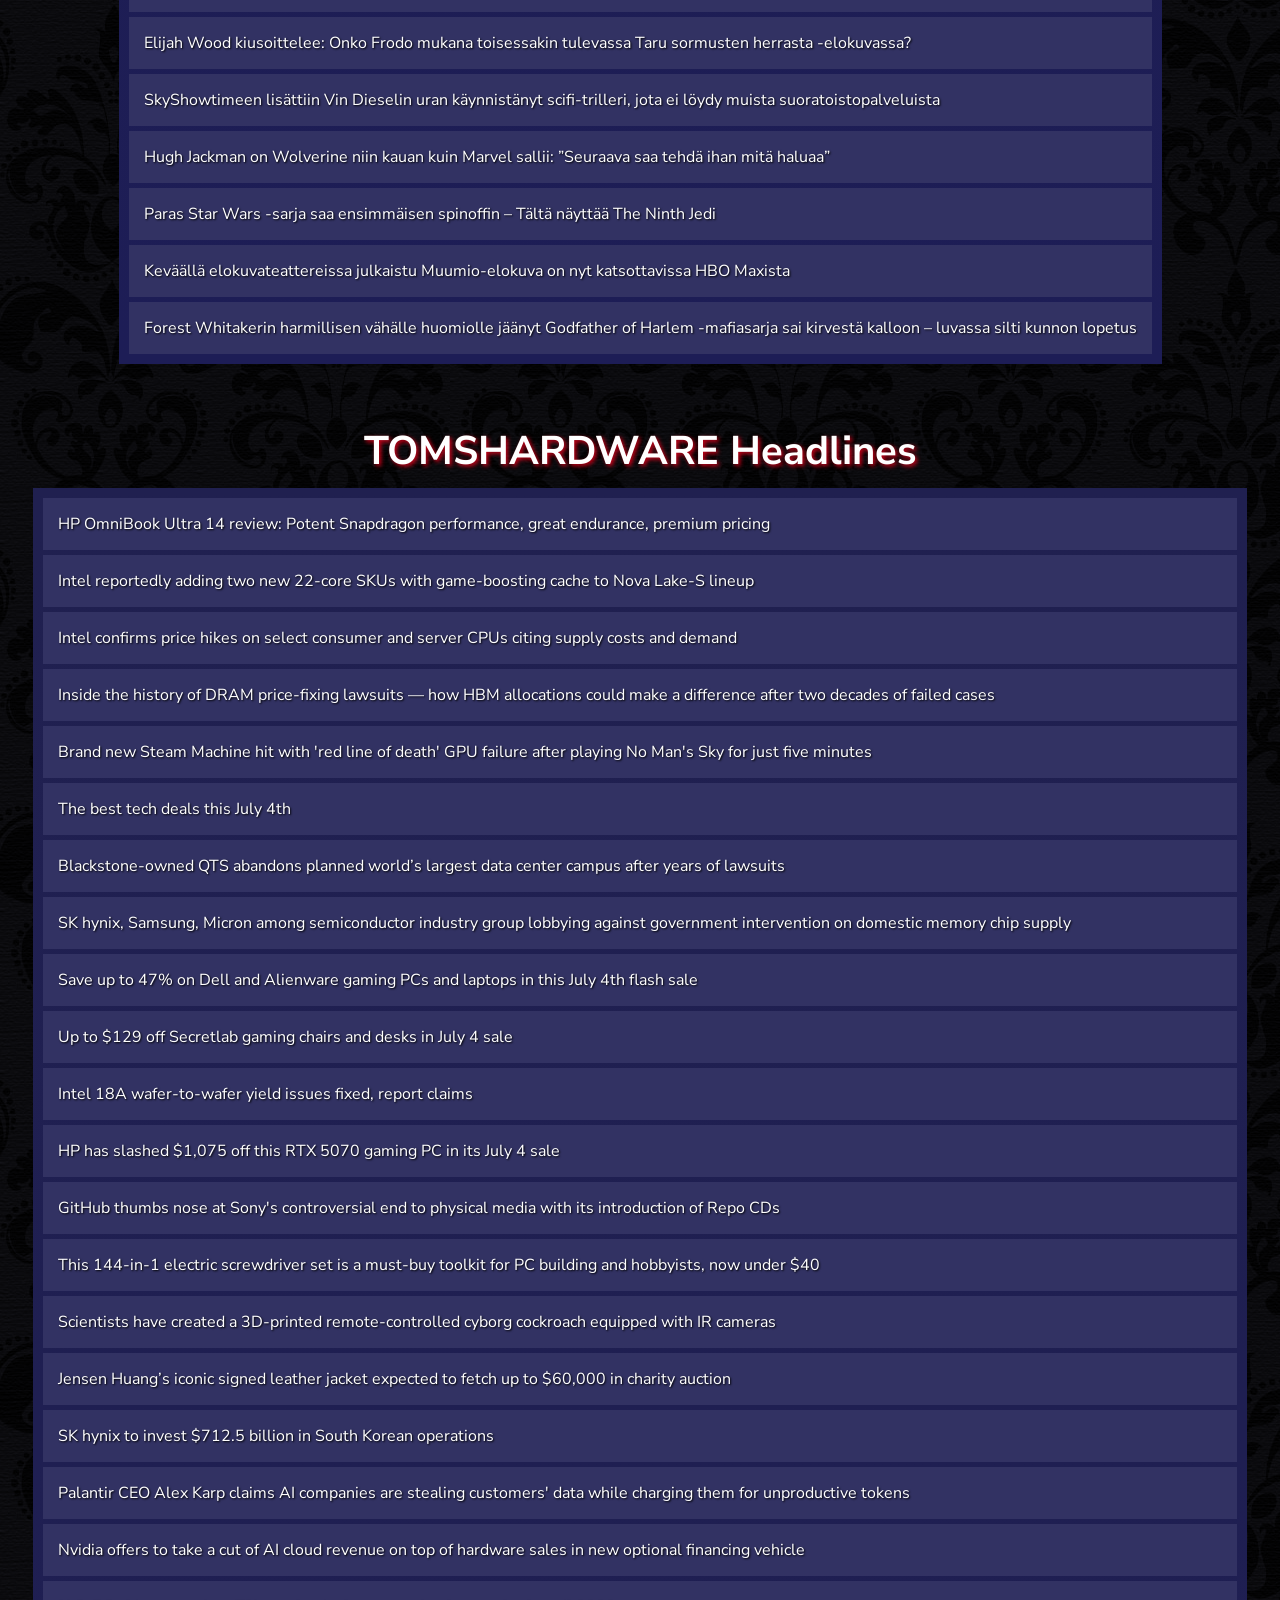
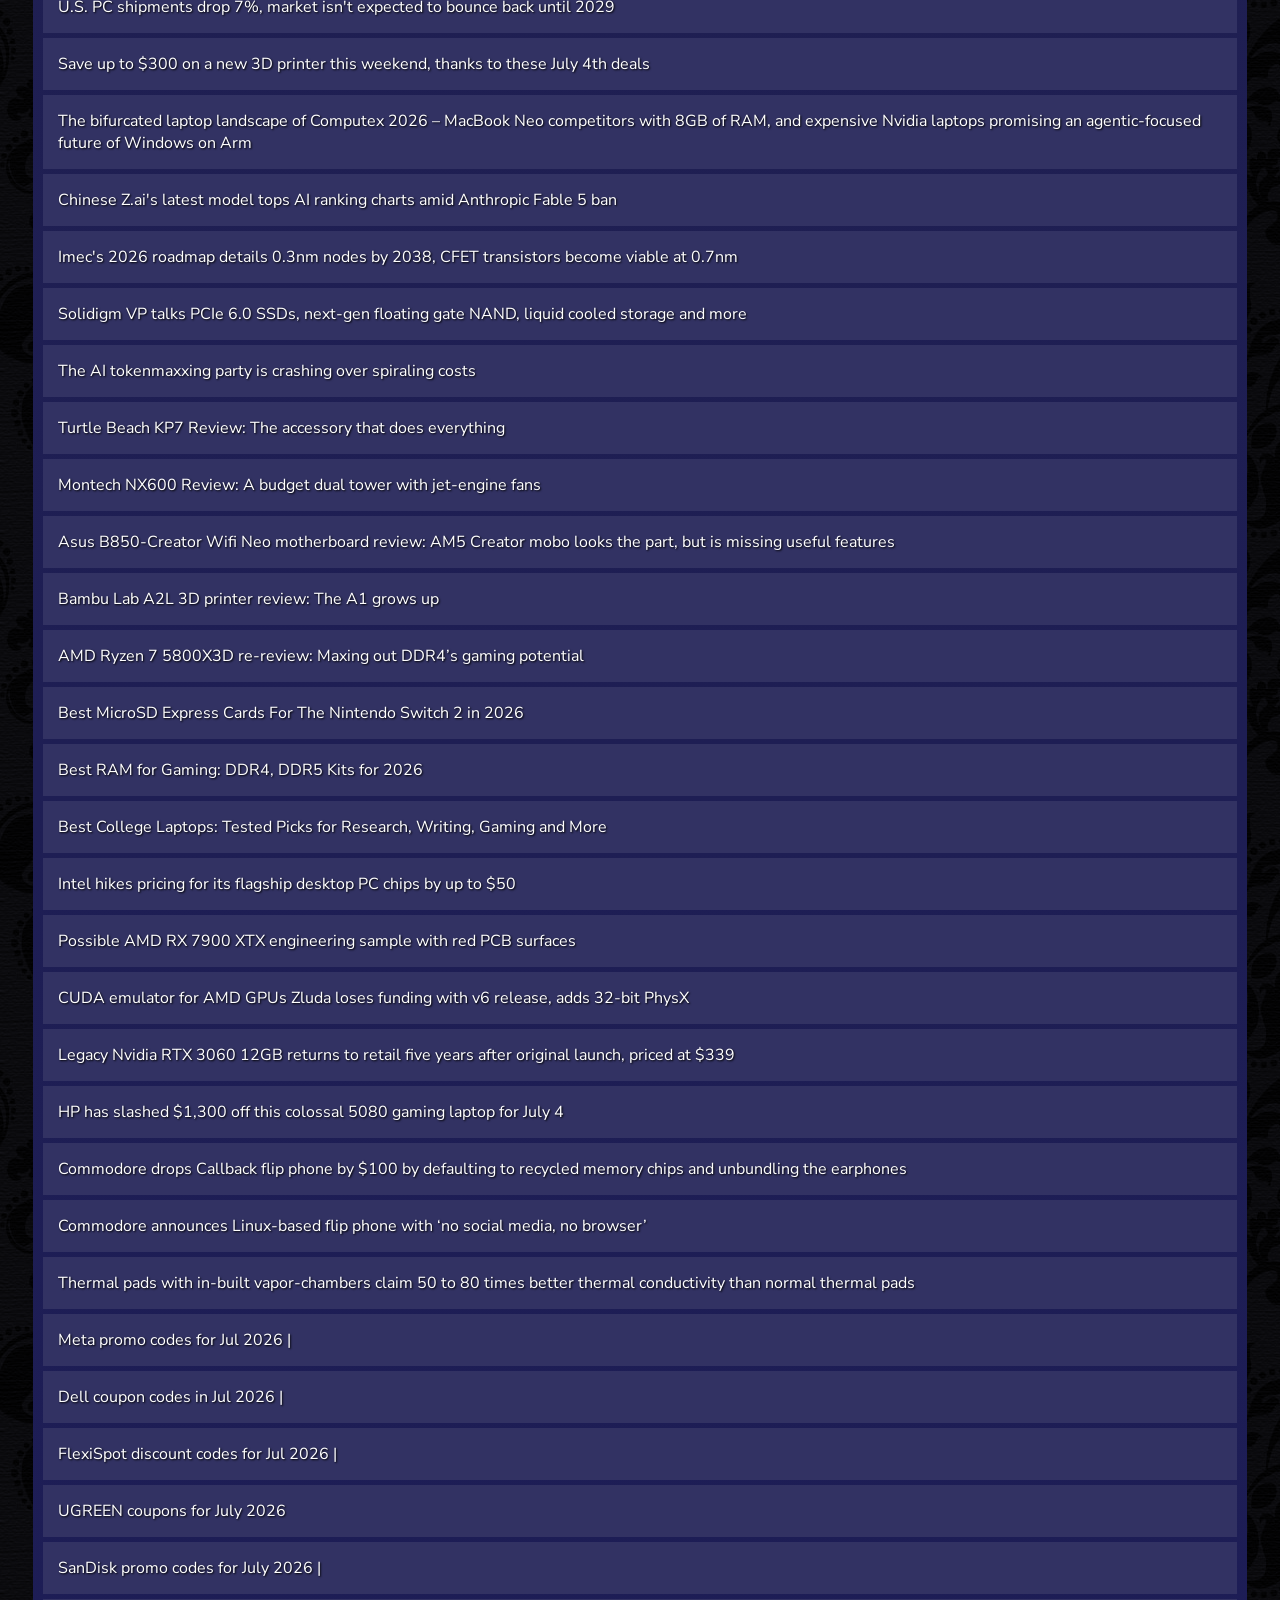
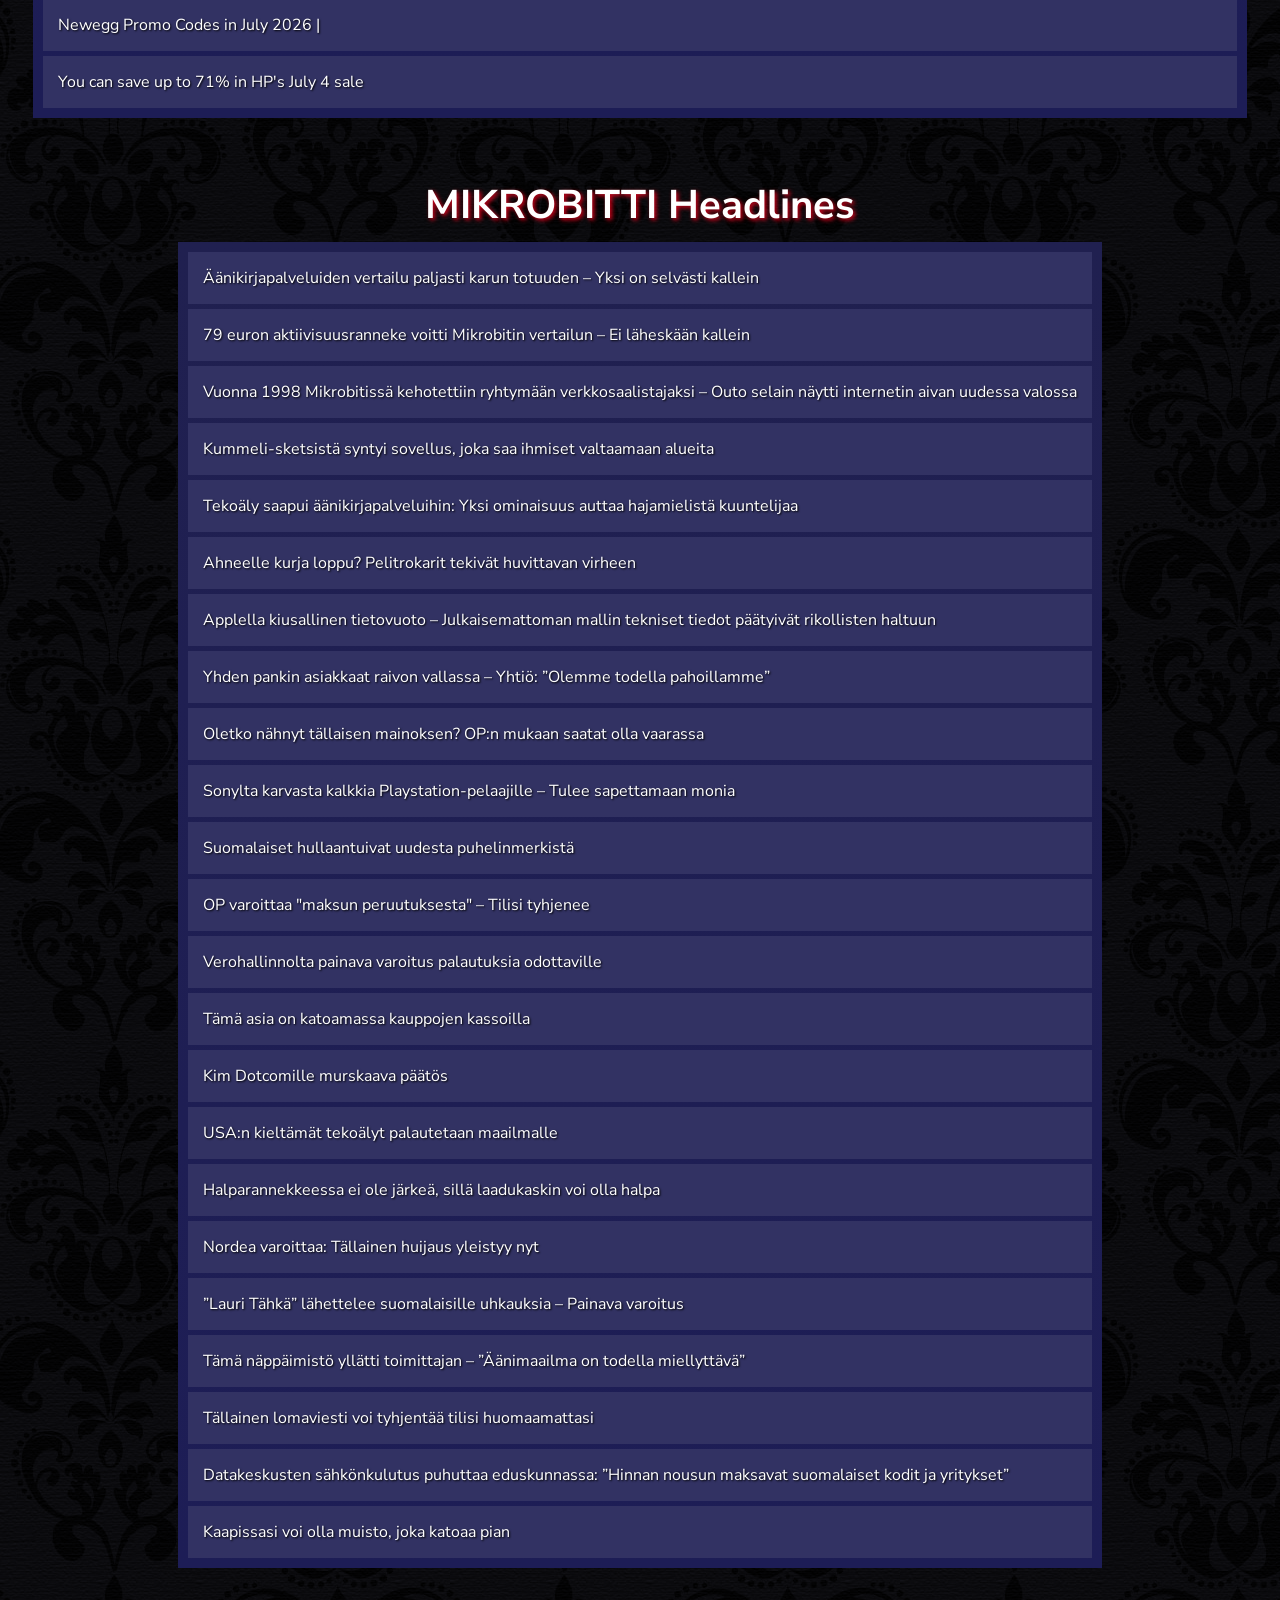
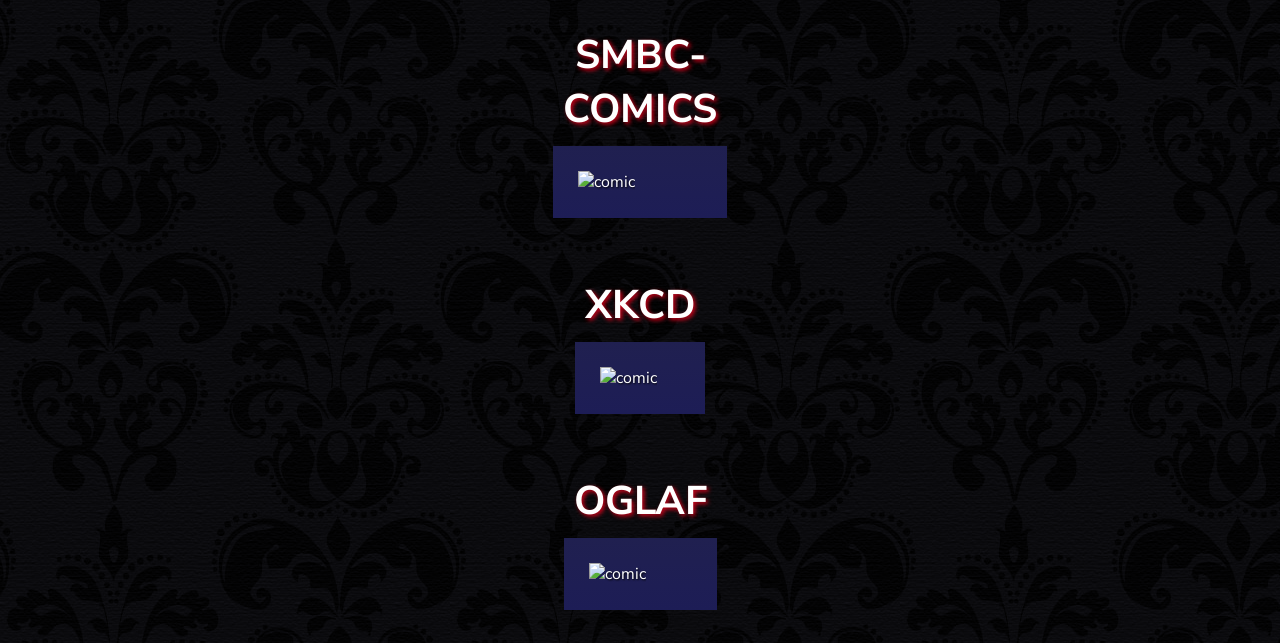
==== commit 2a533ae5: "Daily news push..." ====
--- a/cache.html
+++ b/cache.html
@@ -41,7 +41,7 @@
   </nav>
   <div id="container">
    <p>
-    updated 2026-07-04 08:25:03.074635
+    updated 2026-07-04 08:43:45.102302
    </p>
    <table class="taulu" id="taulu0">
     <caption>
@@ -56,6 +56,62 @@
     </tr>
     <tr>
      <td style="background: #323263;">
+      <a href="https://yle.fi/a/74-20010573">
+       Venäjä väittää vallanneensa tärkeän kaupungin Itä-Ukrainassa
+      </a>
+     </td>
+    </tr>
+    <tr>
+     <td style="background: #323263;">
+      <a href="https://yle.fi/a/74-20234271">
+       Lääkäri Elina Heikkinen sai humpuukia suoltavan kaiman Youtubeen – mikään hahmossa ei ole totta
+      </a>
+     </td>
+    </tr>
+    <tr>
+     <td style="background: #323263;">
+      <a href="https://yle.fi/a/74-20212869">
+       Iran aloitti ajatollahin hautajaiset – katso suorana
+      </a>
+     </td>
+    </tr>
+    <tr>
+     <td style="background: #323263;">
+      <a href="https://yle.fi/a/74-20234716">
+       Tutkija: Khamenein ruumista säilytetty jäässä helmikuusta – hautajaisista tulee propagandatapahtuma
+      </a>
+     </td>
+    </tr>
+    <tr>
+     <td style="background: #323263;">
+      <a href="https://yle.fi/a/74-20234848">
+       Kap Verden taistelua verrattiin Rocky-elokuviin – Messikin osui, mutta ”turnauksen hienoimman” teki tuntematon suuruus
+      </a>
+     </td>
+    </tr>
+    <tr>
+     <td style="background: #323263;">
+      <a href="https://yle.fi/a/74-20234851">
+       Messi siirtyi jälleen Kultainen kenkä -kisan johtoon, Kolumbia nollasi Ghanan täysin
+      </a>
+     </td>
+    </tr>
+    <tr>
+     <td style="background: #323263;">
+      <a href="https://yle.fi/a/74-20234836">
+       Kolumbialle riitti yksi maali voittoon, Ghana ei saanut laukaustakaan maalia kohti
+      </a>
+     </td>
+    </tr>
+    <tr>
+     <td style="background: #323263;">
+      <a href="https://yle.fi/a/74-20230888">
+       Artistitulokas Lounaonline keräsi miljoonia kuuntelukertoja ilman levy-yhtiötä: ”Päätän itse, mitä teen”
+      </a>
+     </td>
+    </tr>
+    <tr>
+     <td style="background: #323263;">
       <a href="https://yle.fi/a/74-20233983">
        Video: ”Elämä, vapaus ja onnen tavoittelu” – amerikkalaiset kertovat juhlapäivänään, mikä heidän maassaan on arvokasta
       </a>
@@ -63,55 +119,6 @@
     </tr>
     <tr>
      <td style="background: #323263;">
-      <a href="https://yle.fi/a/74-20212869">
-       Iran aloitti ajatollahin hautajaiset – katso suorana
-      </a>
-     </td>
-    </tr>
-    <tr>
-     <td style="background: #323263;">
-      <a href="https://yle.fi/a/74-20234716">
-       Iranin entisen johtajan ruumis on ollut jäässä helmikuusta asti – tutkija ihmettelee, miten se säilyy 40 asteen helteessä
-      </a>
-     </td>
-    </tr>
-    <tr>
-     <td style="background: #323263;">
-      <a href="https://yle.fi/a/74-20234271">
-       Lääkäri Elina Heikkinen sai humpuukia suoltavan kaiman Youtubeen – mikään hahmossa ei ole totta
-      </a>
-     </td>
-    </tr>
-    <tr>
-     <td style="background: #323263;">
-      <a href="https://yle.fi/a/74-20234836">
-       Kolumbialle riitti yksi maali voittoon, Ghana ei saanut laukaustakaan maalia kohti
-      </a>
-     </td>
-    </tr>
-    <tr>
-     <td style="background: #323263;">
-      <a href="https://yle.fi/a/74-20234841">
-       Egyptiläispuolustaja koki karmean seitsenminuuttisen – MM-kisojen omien maalien ennätys säpäleiksi
-      </a>
-     </td>
-    </tr>
-    <tr>
-     <td style="background: #323263;">
-      <a href="https://yle.fi/a/74-20234644">
-       Nämä luvut paljastavat suomalaisten asiantuntemuksen – jos MM-jalkapallossa tapahtuu sensaatio, neljä näyttää nerolta
-      </a>
-     </td>
-    </tr>
-    <tr>
-     <td style="background: #323263;">
-      <a href="https://yle.fi/a/74-20010573">
-       Venäjä väittää vallanneensa tärkeän kaupungin Itä-Ukrainassa
-      </a>
-     </td>
-    </tr>
-    <tr>
-     <td style="background: #323263;">
       <a href="https://yle.fi/a/74-20234830">
        Taylor Swift ja Travis Kelce vahvistavat vihkimisen – hääjuhlista tihkunut niukasti tietoa
       </a>
@@ -156,13 +163,6 @@
      <td style="background: #323263;">
       <a href="https://yle.fi/a/74-20234820">
        Kommentti: Lauri Markkasen tähdittämälle Susijengille arvokas voitto – railakas juhlahetki oli ansaittu
-      </a>
-     </td>
-    </tr>
-    <tr>
-     <td style="background: #323263;">
-      <a href="https://yle.fi/a/74-20131998">
-       Ratkaise Sanapyramidi!
       </a>
      </td>
     </tr>
@@ -194,6 +194,13 @@
     </caption>
     <tr>
      <td style="background: #323263;">
+      <a href="https://www.iltalehti.fi/politiikka/a/c23b006f-f696-429c-bd44-ee5c3a12d906">
+       Vakava maitokriisi iskemässä Suomeen – Nyt puhuu ministeri
+      </a>
+     </td>
+    </tr>
+    <tr>
+     <td style="background: #323263;">
       <a href="https://www.iltalehti.fi/kotimaa/a/26ee47a4-269c-4fce-9b6e-d4aad9bf08b2">
        Tilanne päällä Suomenlahdella – Puolustusvoimat rajoittaa liikennettä
       </a>
@@ -208,8 +215,8 @@
     </tr>
     <tr>
      <td style="background: #323263;">
-      <a href="https://www.iltalehti.fi/kotimaa/a/27ddaeb8-721f-4ffe-a3a5-4110e8cd6192">
-       Raju törmäys kevyen liikenteen väylällä, poliisi etsii kahta nuorta
+      <a href="https://www.iltalehti.fi/kotimaa/a/831c0d3d-6da0-47f1-af29-223d014f86b9">
+       Mies hukkui Savitaipaleella
       </a>
      </td>
     </tr>
@@ -222,8 +229,8 @@
     </tr>
     <tr>
      <td style="background: #323263;">
-      <a href="https://www.iltalehti.fi/saauutiset/a/221e840e-0f0d-4f41-b321-225391d63282">
-       Aurinko katoaa viikonlopuksi
+      <a href="https://www.iltalehti.fi/ulkomaat/a/3cffe0ec-a472-4d1e-b903-69a10636154c">
+       Uhkaava tilanne avaruudessa – Nasa käynnisti operaation
       </a>
      </td>
     </tr>
@@ -236,8 +243,8 @@
     </tr>
     <tr>
      <td style="background: #323263;">
-      <a href="https://www.iltalehti.fi/kotimaa/a/11dec273-b89e-4ac4-92a9-97675dc1cbbd">
-       Tästä tuotteesta voi tulla kyseenalainen hitti – Nyt puhuu kauppias
+      <a href="https://www.iltalehti.fi/kotimaa/a/23baa0fd-8d54-4f8e-a943-25d34e43e3e6">
+       Näin pelastusliivejä käytetään väärin – Seuraukset voivat olla kohtalokkaat
       </a>
      </td>
     </tr>
@@ -250,8 +257,8 @@
     </tr>
     <tr>
      <td style="background: #323263;">
-      <a href="https://www.iltalehti.fi/kotimaa/a/467604b5-7f6b-4243-8fa8-976dbce76437">
-       Seksiä uimahallissa – Tämä on tilanne pääkaupunkiseudulla
+      <a href="https://www.iltalehti.fi/kotimaa/a/9a2e4586-1b56-48de-82e2-a57f089cf3bf">
+       Tässä ovat Linnanmäen hurjimmat laitteet – Sofialta, 28, suorat sanat
       </a>
      </td>
     </tr>
@@ -259,13 +266,6 @@
      <td style="background: #323263;">
       <a href="https://www.iltalehti.fi/paakirjoitus/a/acda1bb6-e4d6-4528-b810-377822be3ce2">
        Pääkirjoitus: Kello tikittää Putinille – Ennen romahdusta diktaattoreilla on tapana raaistua
-      </a>
-     </td>
-    </tr>
-    <tr>
-     <td style="background: #323263;">
-      <a href="https://www.iltalehti.fi/ulkomaat/a/34f3223b-bff7-45ac-a336-b755300c3688">
-       Ranska pahassa pulassa – Tuhansia evakuoitu
       </a>
      </td>
     </tr>
@@ -1082,7 +1082,7 @@
     <tr>
      <td style="background: #323263;">
       <a href="https://www.mikrobitti.fi/digiuutiset/a/65f1bfad-b806-4ff5-ab47-f9a63453f2ba">
-       USA:n kieltäm ät tekoälyt palautetaan maailmalle
+       USA:n kieltämät tekoälyt palautetaan maailmalle
       </a>
      </td>
     </tr>
@@ -1117,7 +1117,7 @@
     <tr>
      <td style="background: #323263;">
       <a href="https://www.mikrobitti.fi/digiuutiset/a/bac77e7d-71c3-4673-8299-fcdf6be5886b">
-       Tällainen lomaviesti voi tyhjent ää tilisi huomaamattasi
+       Tällainen lomaviesti voi tyhjentää tilisi huomaamattasi
       </a>
      </td>
     </tr>
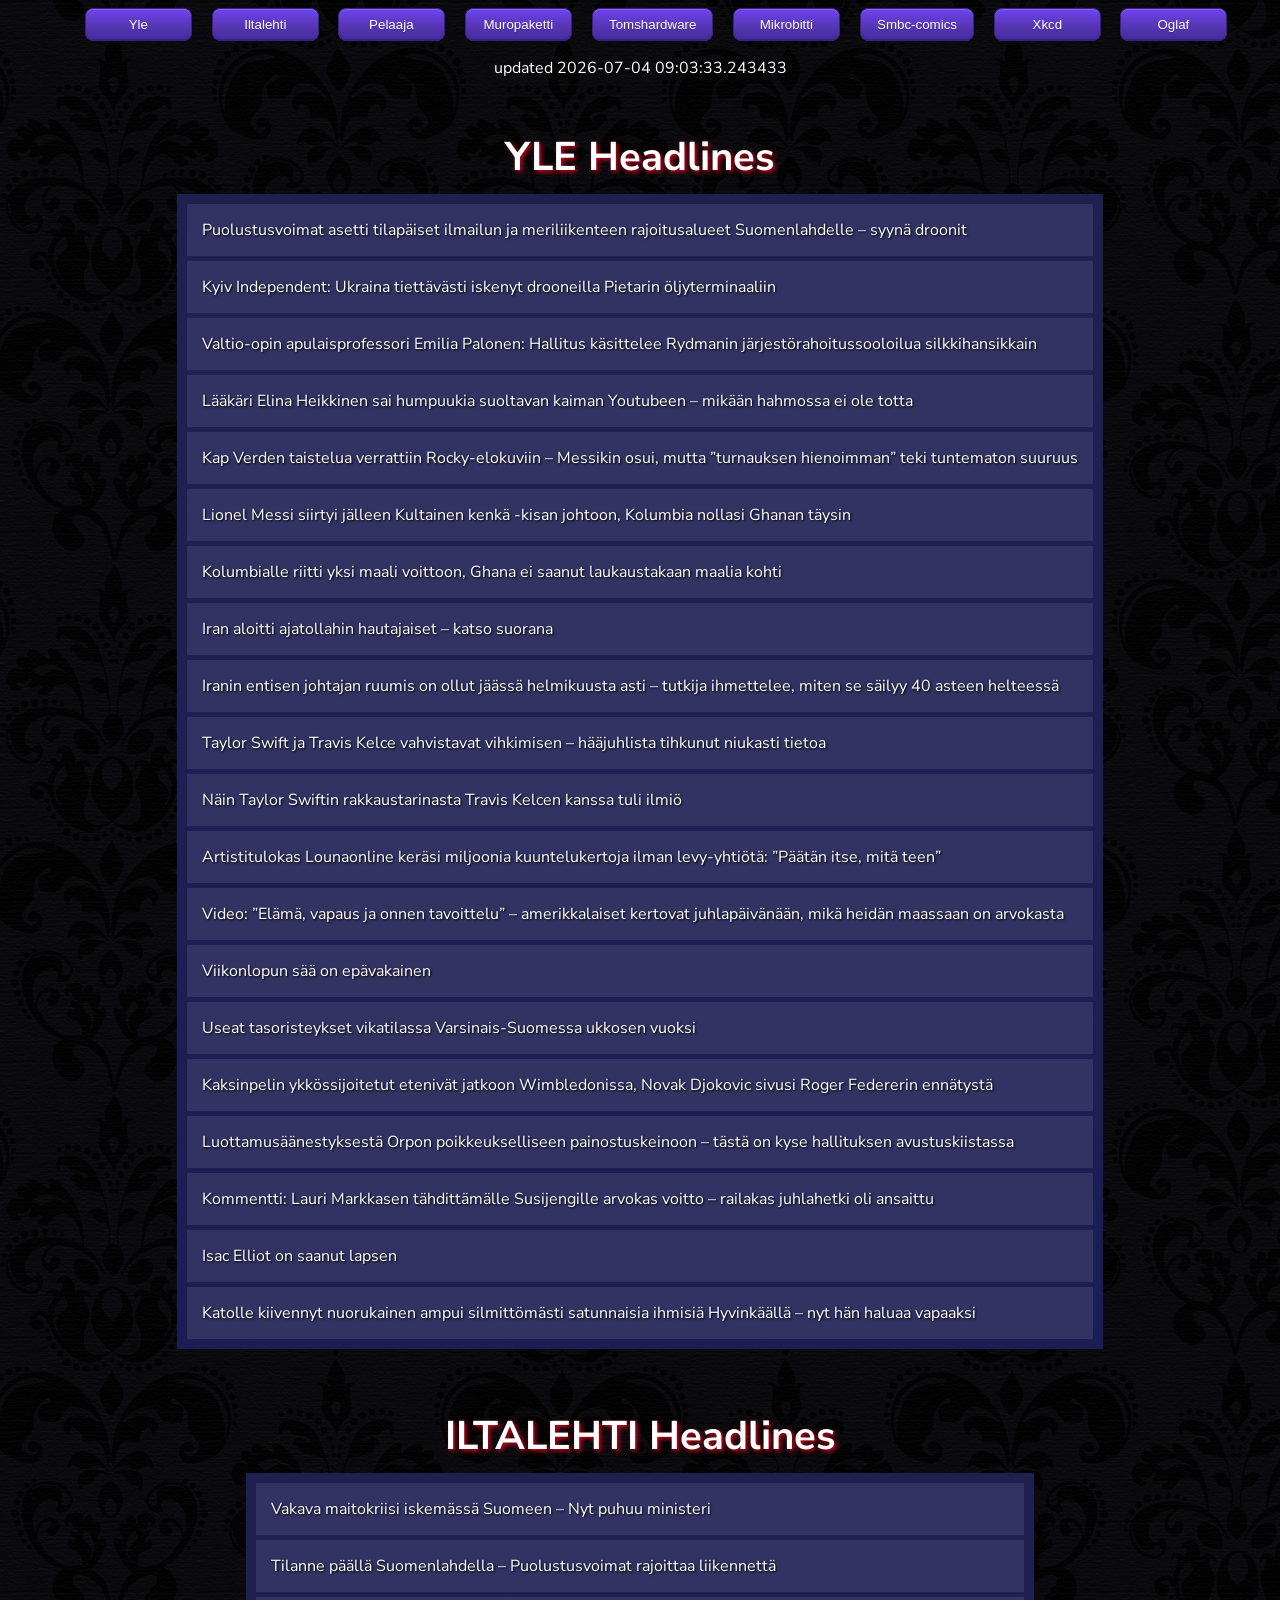
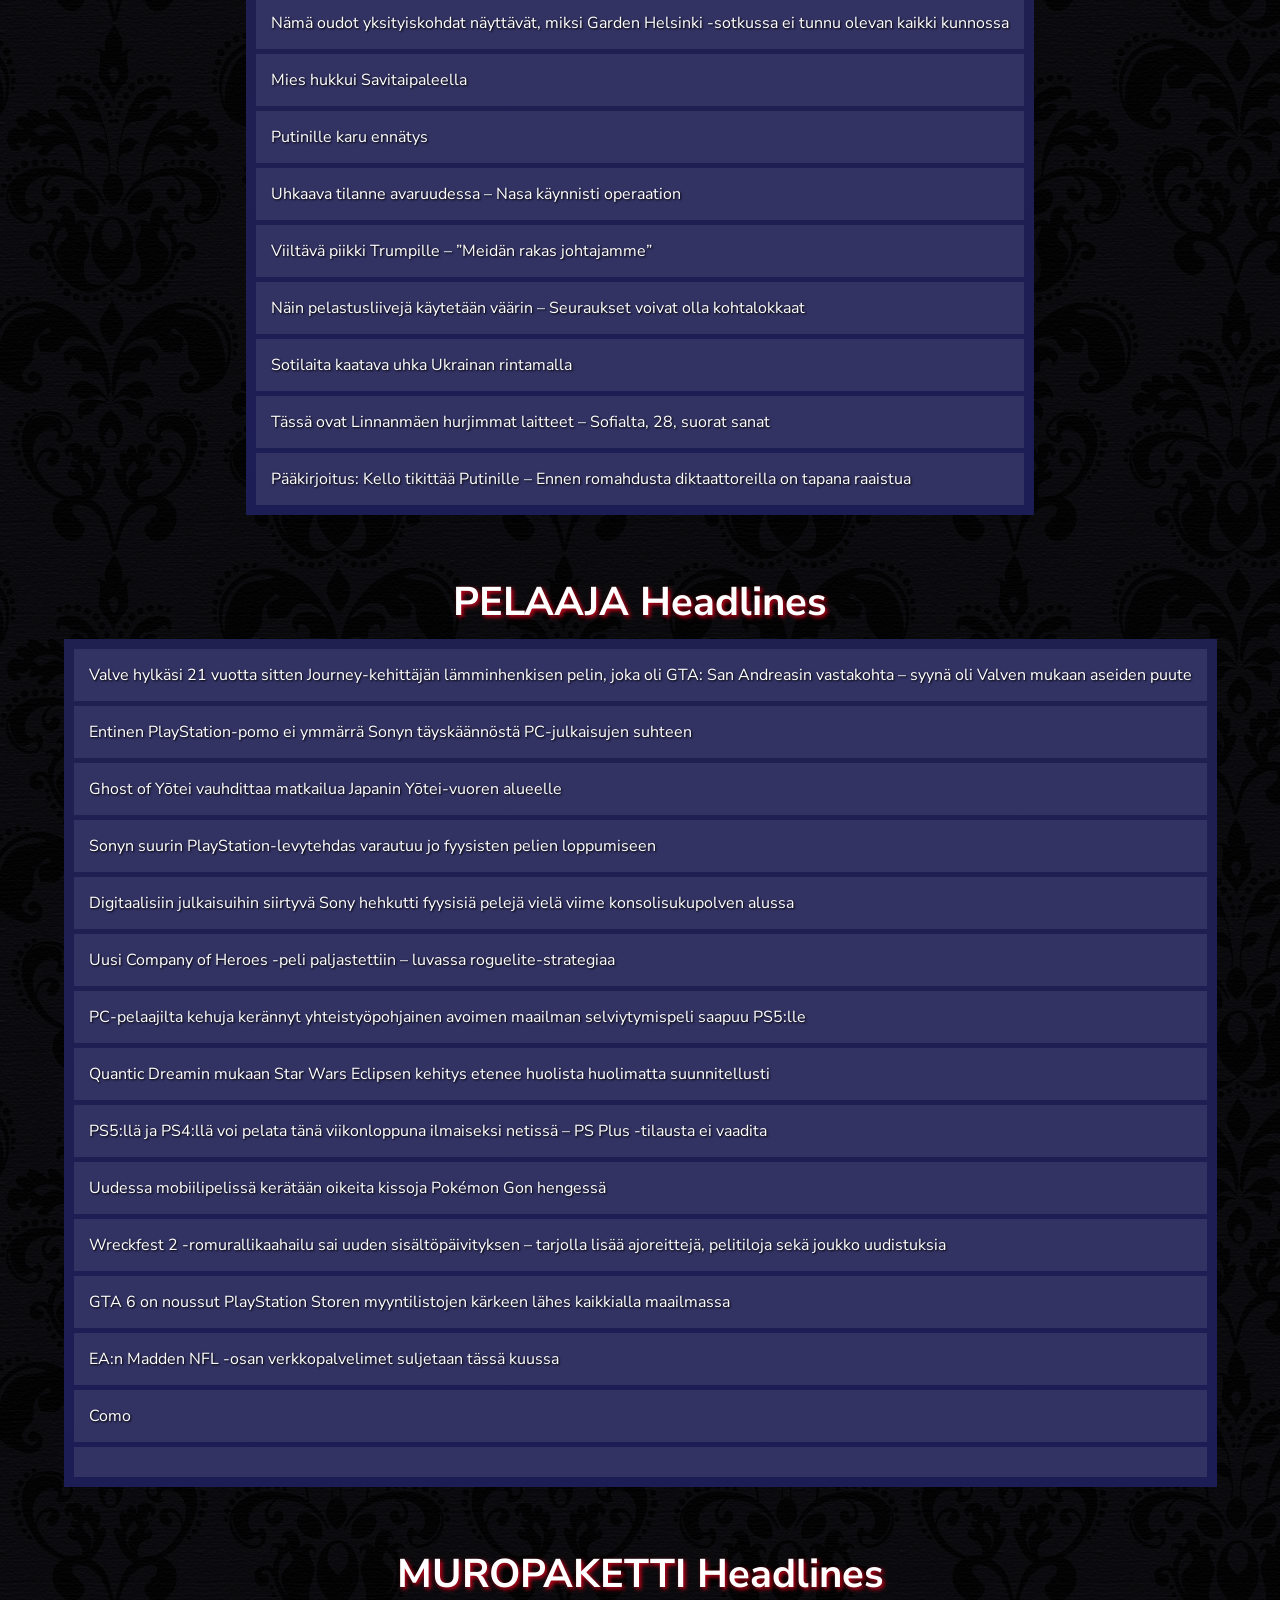
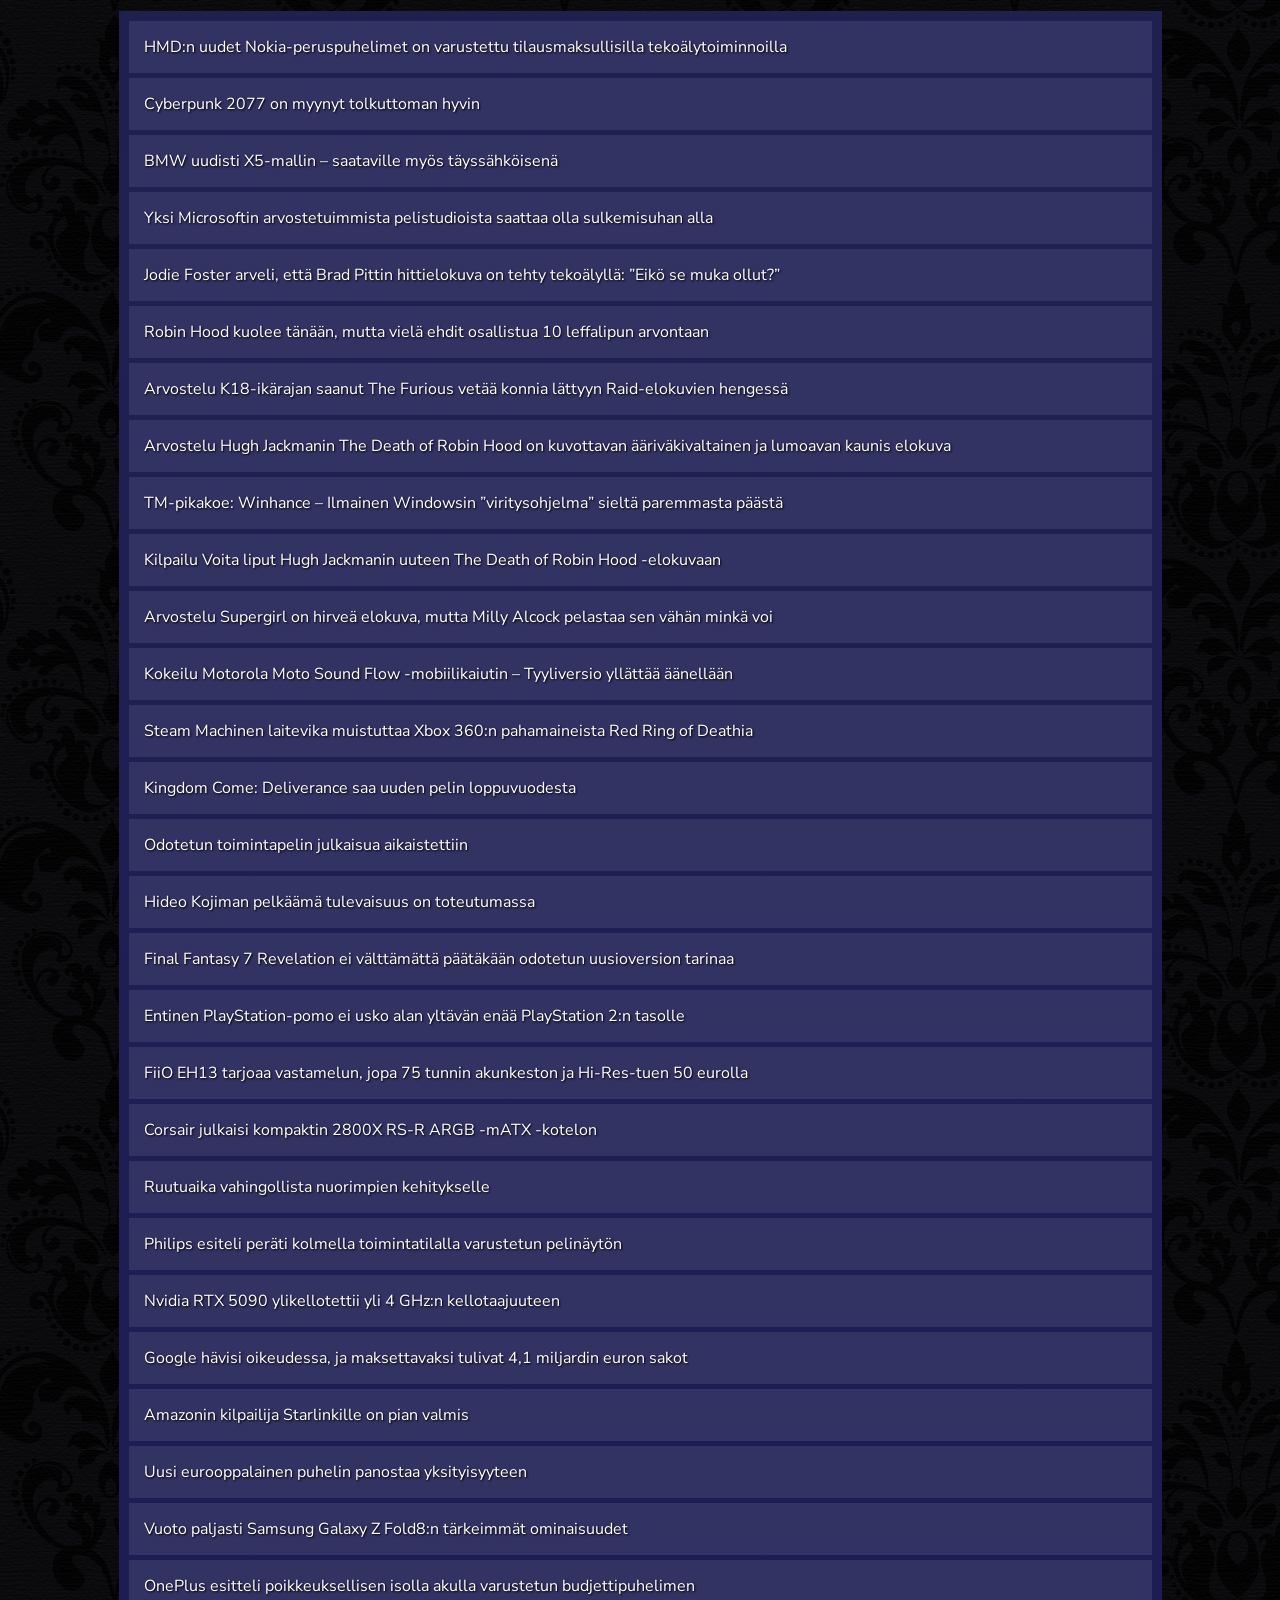
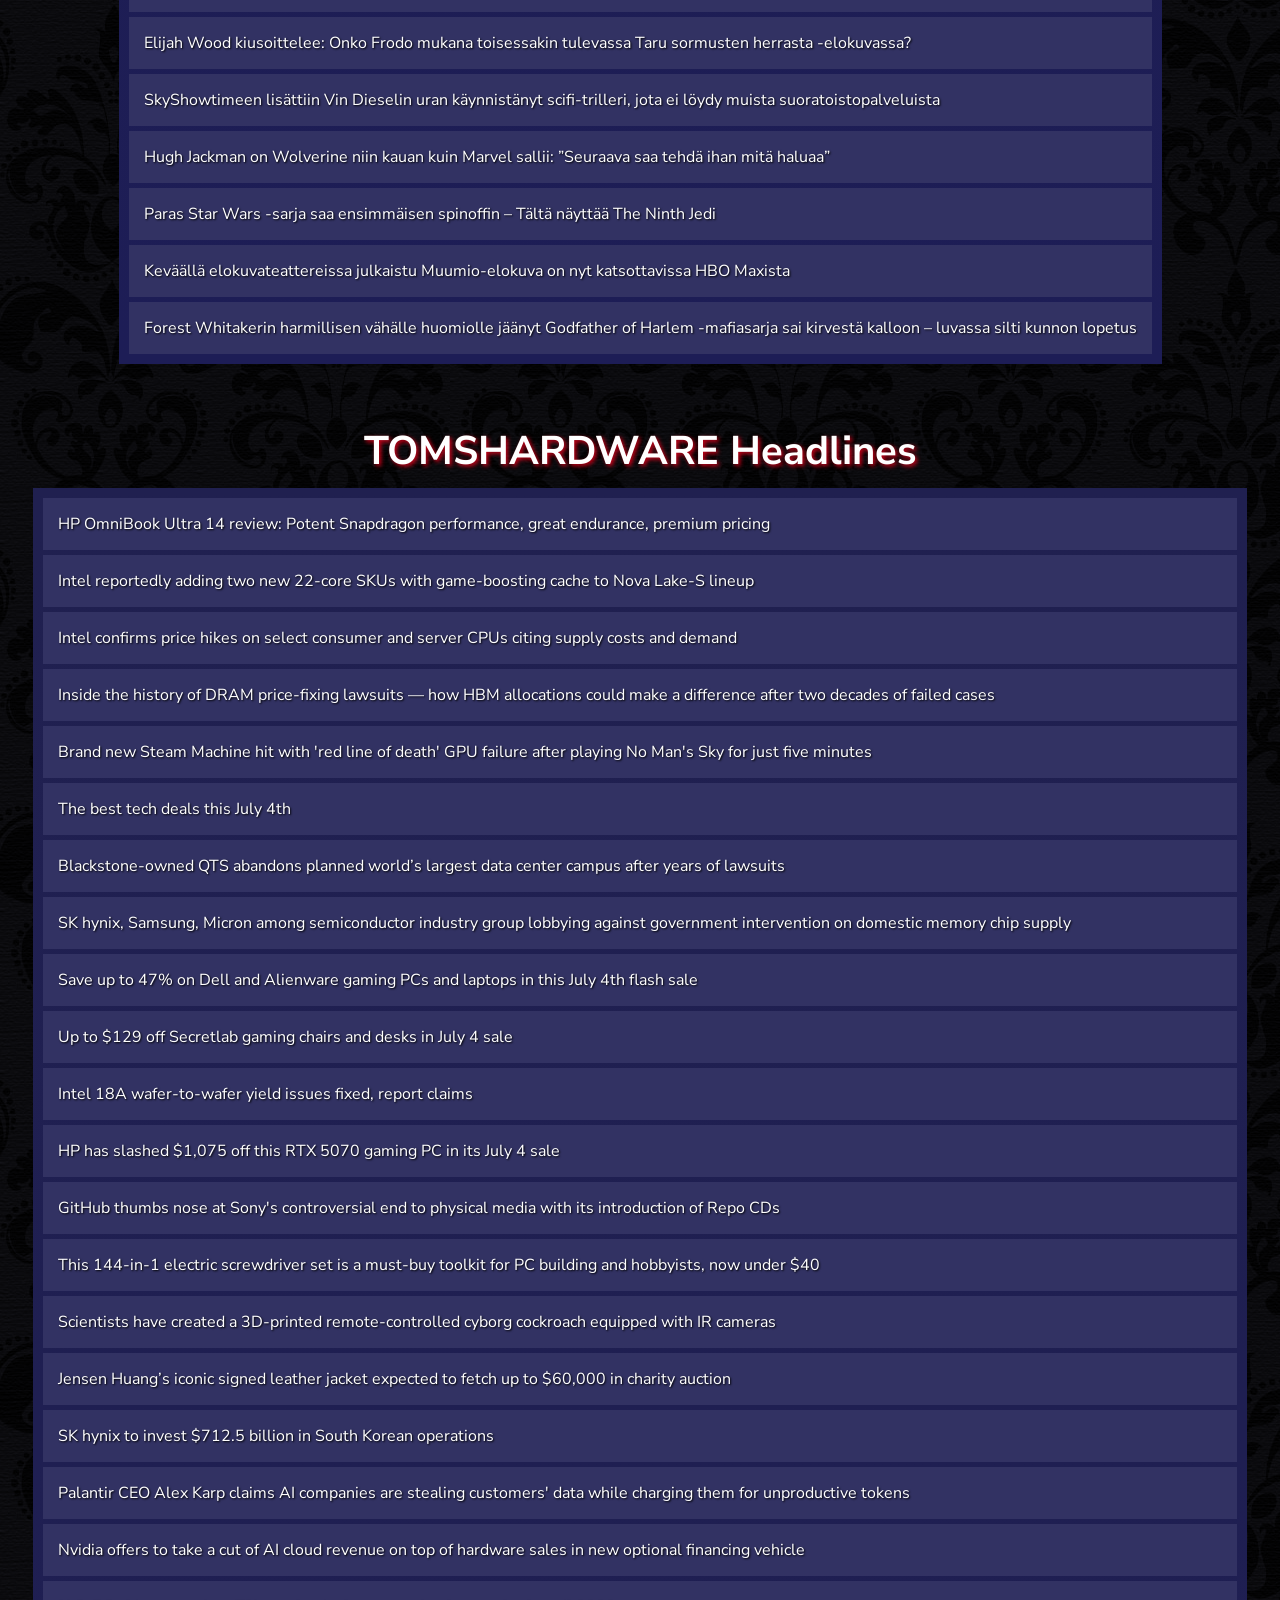
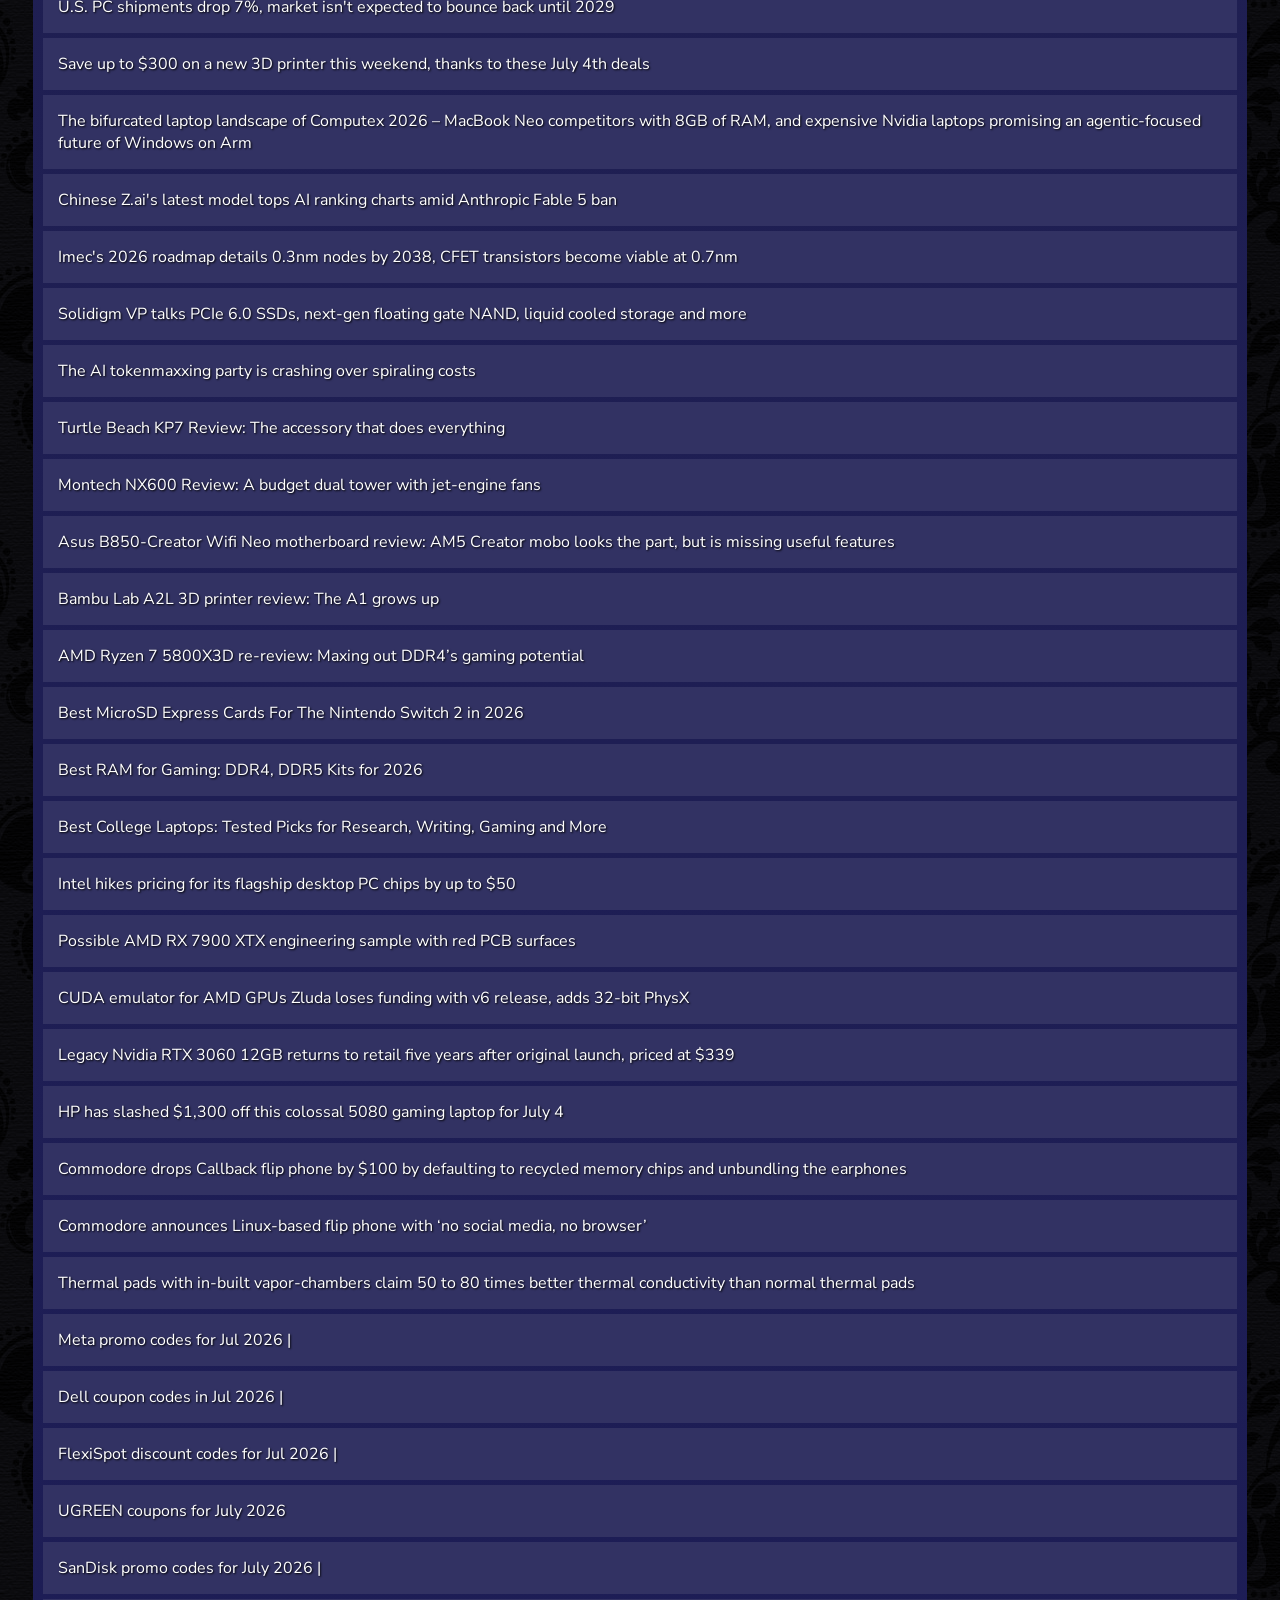
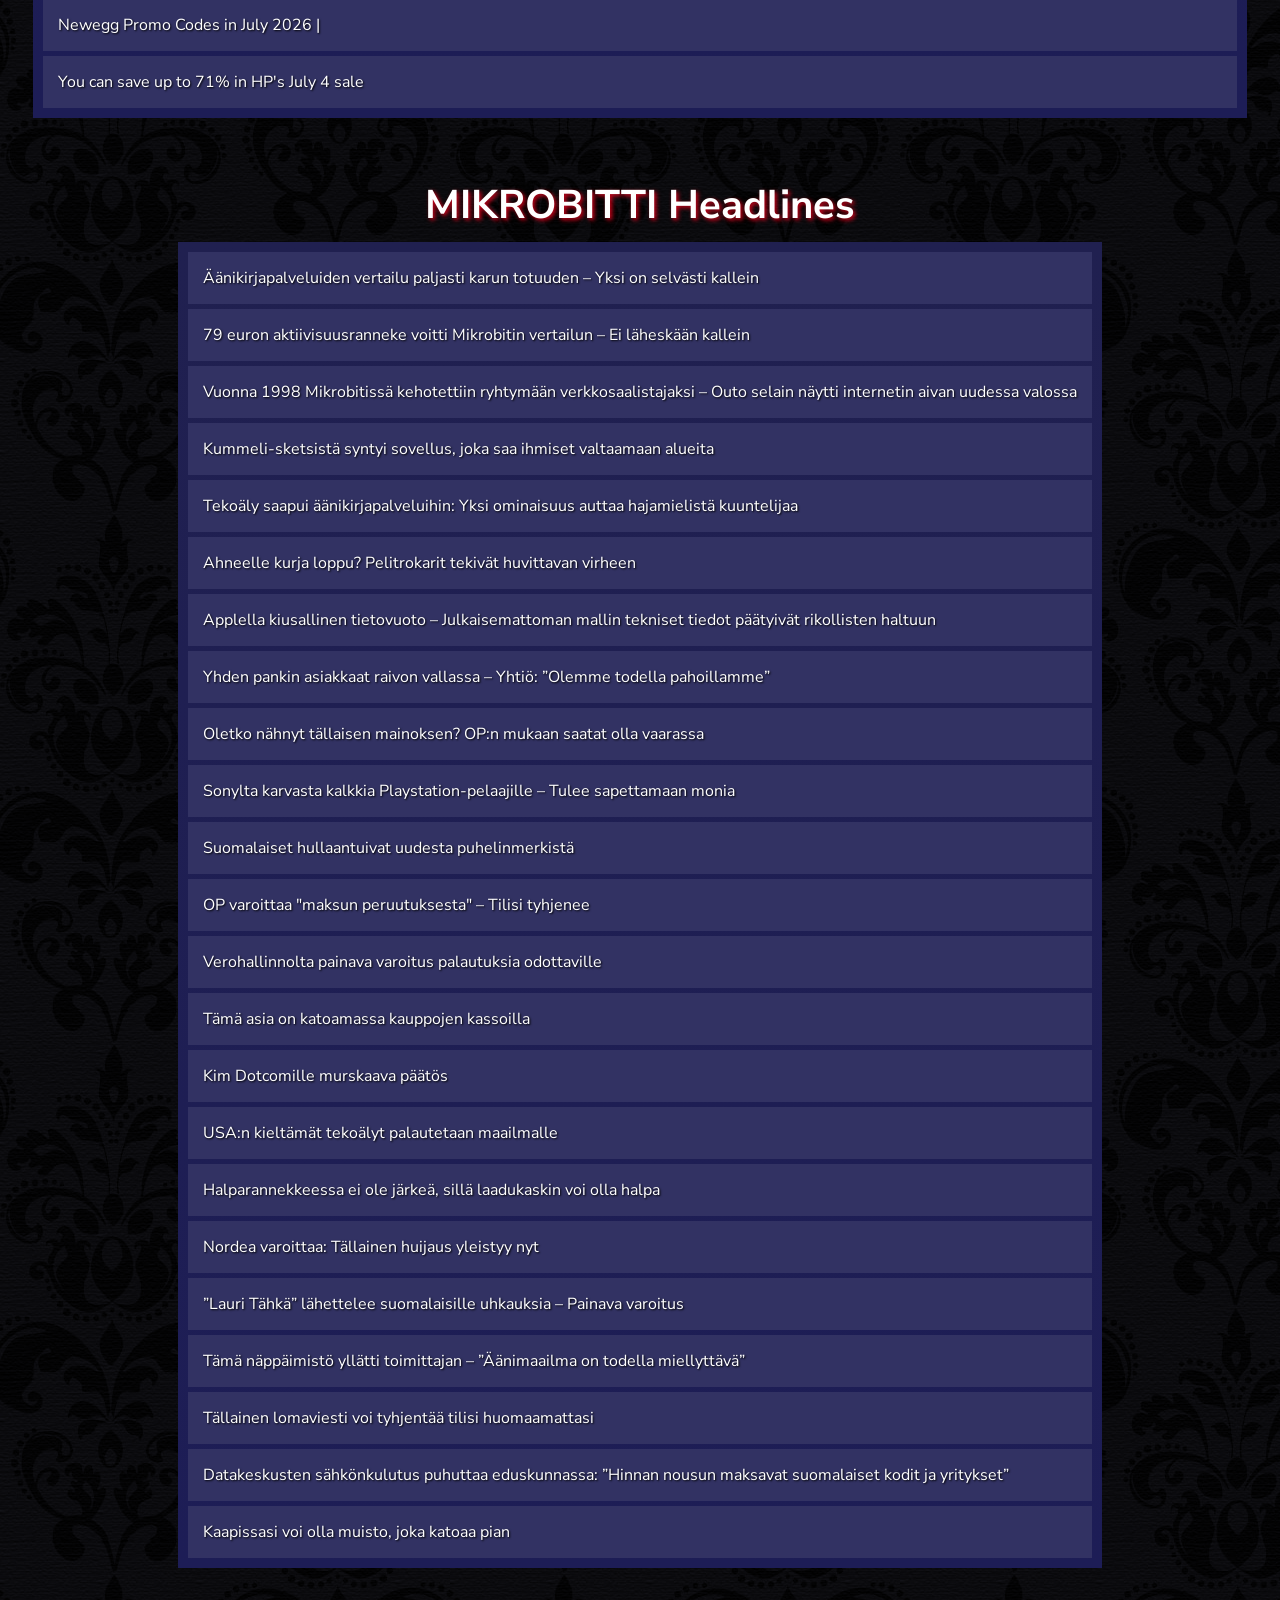
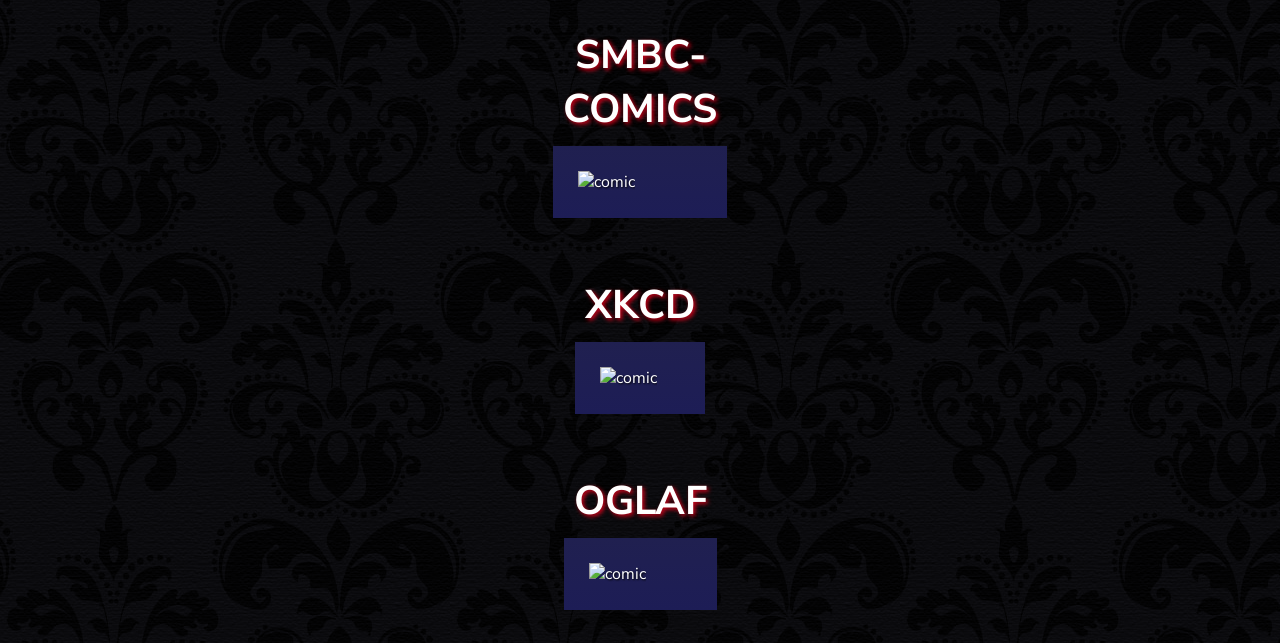
==== commit 5290947c: "Daily news push..." ====
--- a/cache.html
+++ b/cache.html
@@ -41,7 +41,7 @@
   </nav>
   <div id="container">
    <p>
-    updated 2026-07-04 08:43:45.102302
+    updated 2026-07-04 09:03:33.243433
    </p>
    <table class="taulu" id="taulu0">
     <caption>
@@ -57,7 +57,14 @@
     <tr>
      <td style="background: #323263;">
       <a href="https://yle.fi/a/74-20010573">
-       Venäjä väittää vallanneensa tärkeän kaupungin Itä-Ukrainassa
+       Kyiv Independent: Ukraina tiettävästi iskenyt drooneilla Pietarin öljyterminaaliin
+      </a>
+     </td>
+    </tr>
+    <tr>
+     <td style="background: #323263;">
+      <a href="https://yle.fi/a/74-20234797">
+       Valtio-opin apulaisprofessori Emilia Palonen: Hallitus käsittelee Rydmanin järjestörahoitussooloilua silkkihansikkain
       </a>
      </td>
     </tr>
@@ -70,6 +77,27 @@
     </tr>
     <tr>
      <td style="background: #323263;">
+      <a href="https://yle.fi/a/74-20234848">
+       Kap Verden taistelua verrattiin Rocky-elokuviin – Messikin osui, mutta ”turnauksen hienoimman” teki tuntematon suuruus
+      </a>
+     </td>
+    </tr>
+    <tr>
+     <td style="background: #323263;">
+      <a href="https://yle.fi/a/74-20234851">
+       Lionel Messi siirtyi jälleen Kultainen kenkä -kisan johtoon, Kolumbia nollasi Ghanan täysin
+      </a>
+     </td>
+    </tr>
+    <tr>
+     <td style="background: #323263;">
+      <a href="https://yle.fi/a/74-20234836">
+       Kolumbialle riitti yksi maali voittoon, Ghana ei saanut laukaustakaan maalia kohti
+      </a>
+     </td>
+    </tr>
+    <tr>
+     <td style="background: #323263;">
       <a href="https://yle.fi/a/74-20212869">
        Iran aloitti ajatollahin hautajaiset – katso suorana
       </a>
@@ -78,28 +106,21 @@
     <tr>
      <td style="background: #323263;">
       <a href="https://yle.fi/a/74-20234716">
-       Tutkija: Khamenein ruumista säilytetty jäässä helmikuusta – hautajaisista tulee propagandatapahtuma
-      </a>
-     </td>
-    </tr>
-    <tr>
-     <td style="background: #323263;">
-      <a href="https://yle.fi/a/74-20234848">
-       Kap Verden taistelua verrattiin Rocky-elokuviin – Messikin osui, mutta ”turnauksen hienoimman” teki tuntematon suuruus
-      </a>
-     </td>
-    </tr>
-    <tr>
-     <td style="background: #323263;">
-      <a href="https://yle.fi/a/74-20234851">
-       Messi siirtyi jälleen Kultainen kenkä -kisan johtoon, Kolumbia nollasi Ghanan täysin
-      </a>
-     </td>
-    </tr>
-    <tr>
-     <td style="background: #323263;">
-      <a href="https://yle.fi/a/74-20234836">
-       Kolumbialle riitti yksi maali voittoon, Ghana ei saanut laukaustakaan maalia kohti
+       Iranin entisen johtajan ruumis on ollut jäässä helmikuusta asti – tutkija ihmettelee, miten se säilyy 40 asteen helteessä
+      </a>
+     </td>
+    </tr>
+    <tr>
+     <td style="background: #323263;">
+      <a href="https://yle.fi/a/74-20234830">
+       Taylor Swift ja Travis Kelce vahvistavat vihkimisen – hääjuhlista tihkunut niukasti tietoa
+      </a>
+     </td>
+    </tr>
+    <tr>
+     <td style="background: #323263;">
+      <a href="https://yle.fi/a/74-20234596">
+       Näin Taylor Swiftin rakkaustarinasta Travis Kelcen kanssa tuli ilmiö
       </a>
      </td>
     </tr>
@@ -119,20 +140,6 @@
     </tr>
     <tr>
      <td style="background: #323263;">
-      <a href="https://yle.fi/a/74-20234830">
-       Taylor Swift ja Travis Kelce vahvistavat vihkimisen – hääjuhlista tihkunut niukasti tietoa
-      </a>
-     </td>
-    </tr>
-    <tr>
-     <td style="background: #323263;">
-      <a href="https://yle.fi/a/74-20234596">
-       Näin Taylor Swiftin rakkaustarinasta Travis Kelcen kanssa tuli ilmiö
-      </a>
-     </td>
-    </tr>
-    <tr>
-     <td style="background: #323263;">
       <a href="https://yle.fi/a/74-20234849">
        Viikonlopun sää on epävakainen
       </a>
@@ -177,13 +184,6 @@
      <td style="background: #323263;">
       <a href="https://yle.fi/a/74-20234499">
        Katolle kiivennyt nuorukainen ampui silmittömästi satunnaisia ihmisiä Hyvinkäällä – nyt hän haluaa vapaaksi
-      </a>
-     </td>
-    </tr>
-    <tr>
-     <td style="background: #323263;">
-      <a href="https://yle.fi/a/74-20234799">
-       ”Toivomme aikaa surra”, sanoo Helsingin yliajossa kuolleen naisen sisar – tiedot uhrien taustoista leviävät
       </a>
      </td>
     </tr>
@@ -1082,7 +1082,7 @@
     <tr>
      <td style="background: #323263;">
       <a href="https://www.mikrobitti.fi/digiuutiset/a/65f1bfad-b806-4ff5-ab47-f9a63453f2ba">
-       USA:n kieltämät tekoälyt palautetaan maailmalle
+       USA:n kieltäm ät tekoälyt palautetaan maailmalle
       </a>
      </td>
     </tr>
@@ -1117,7 +1117,7 @@
     <tr>
      <td style="background: #323263;">
       <a href="https://www.mikrobitti.fi/digiuutiset/a/bac77e7d-71c3-4673-8299-fcdf6be5886b">
-       Tällainen lomaviesti voi tyhjentää tilisi huomaamattasi
+       Tällainen lomaviesti voi tyhjent ää tilisi huomaamattasi
       </a>
      </td>
     </tr>
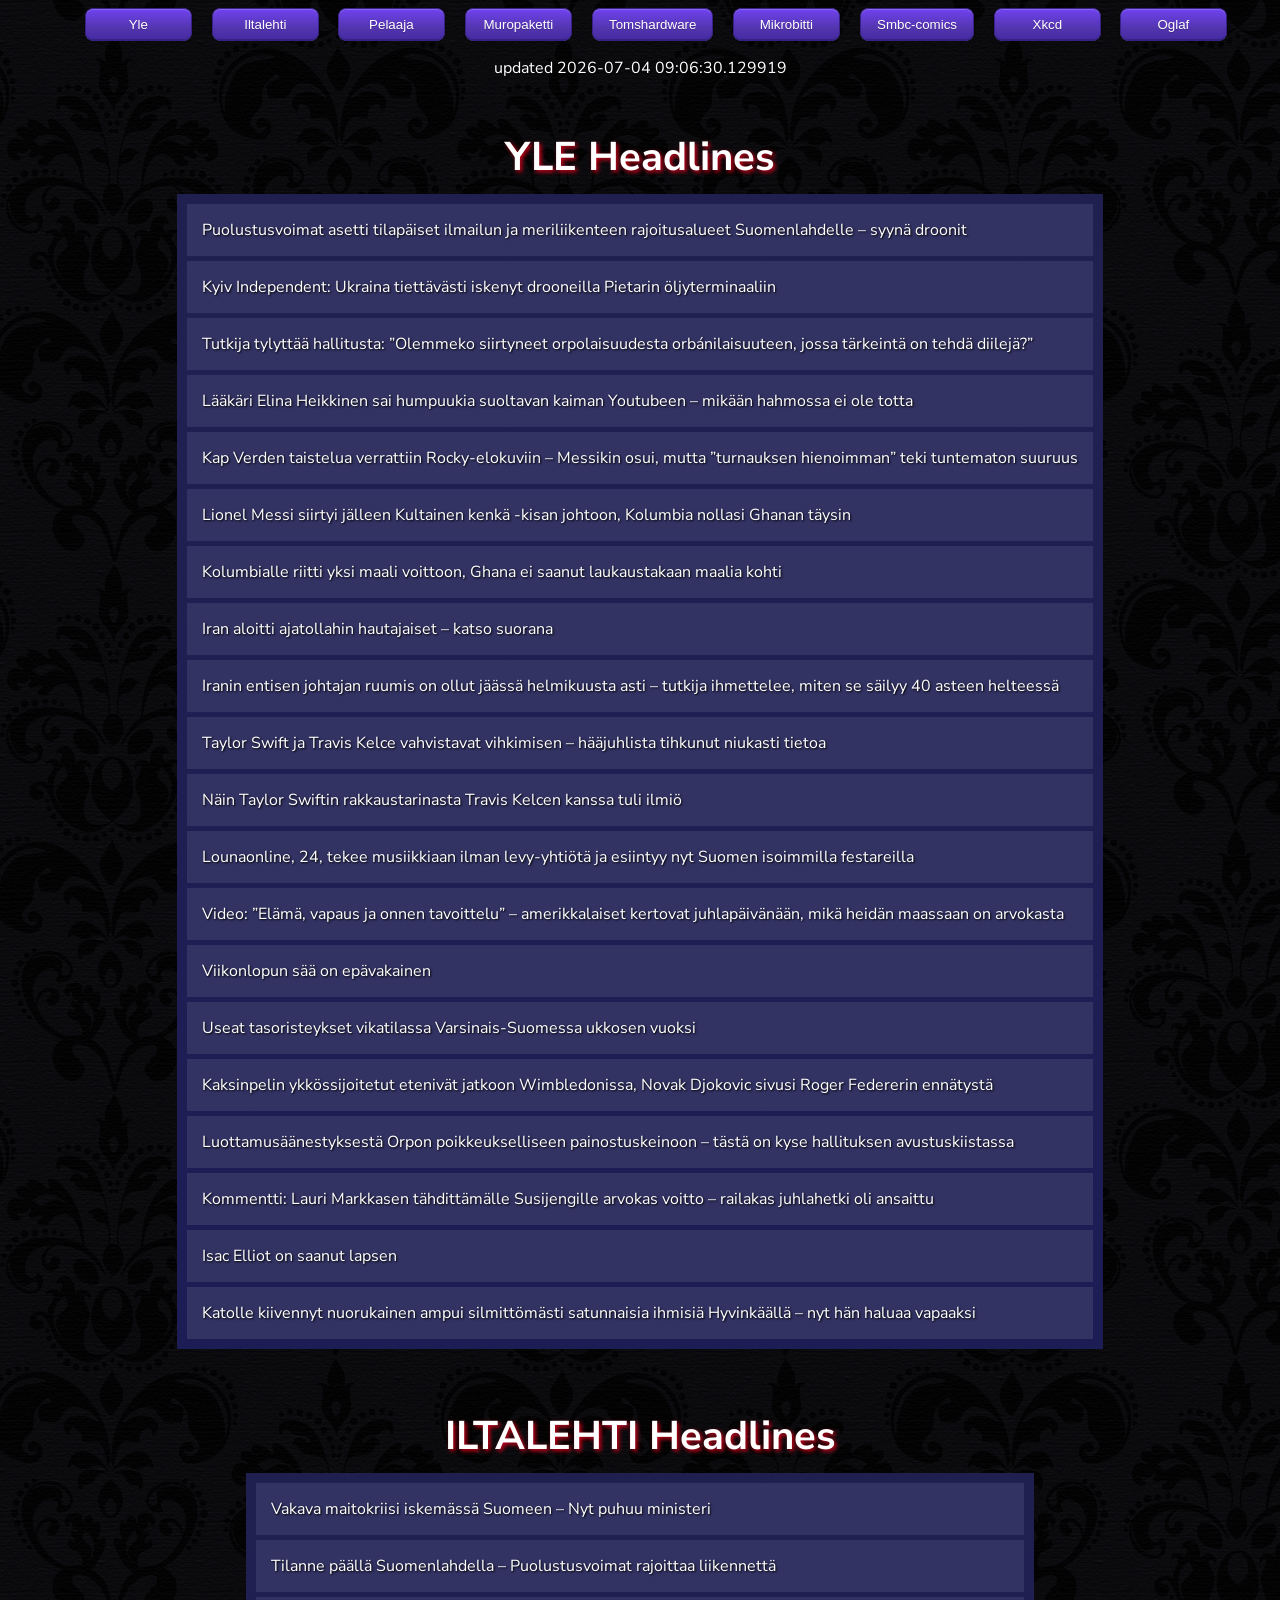
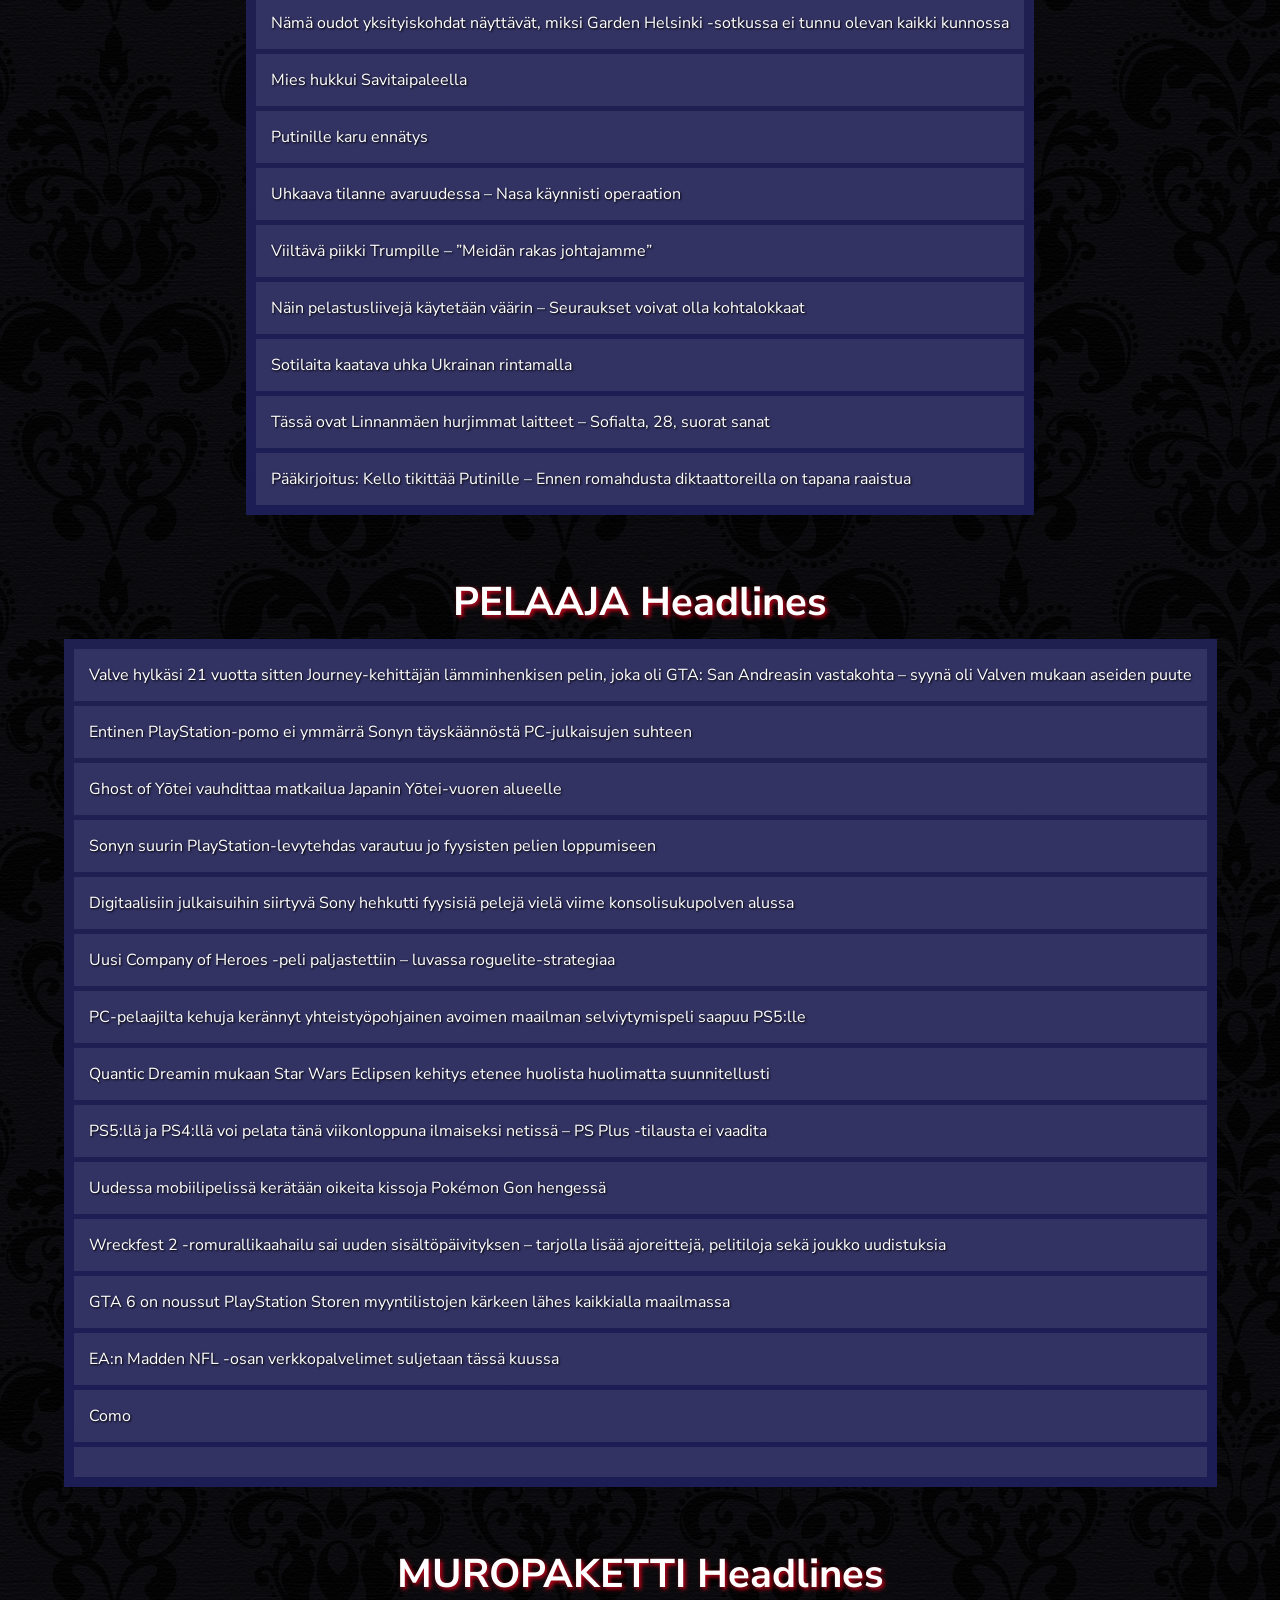
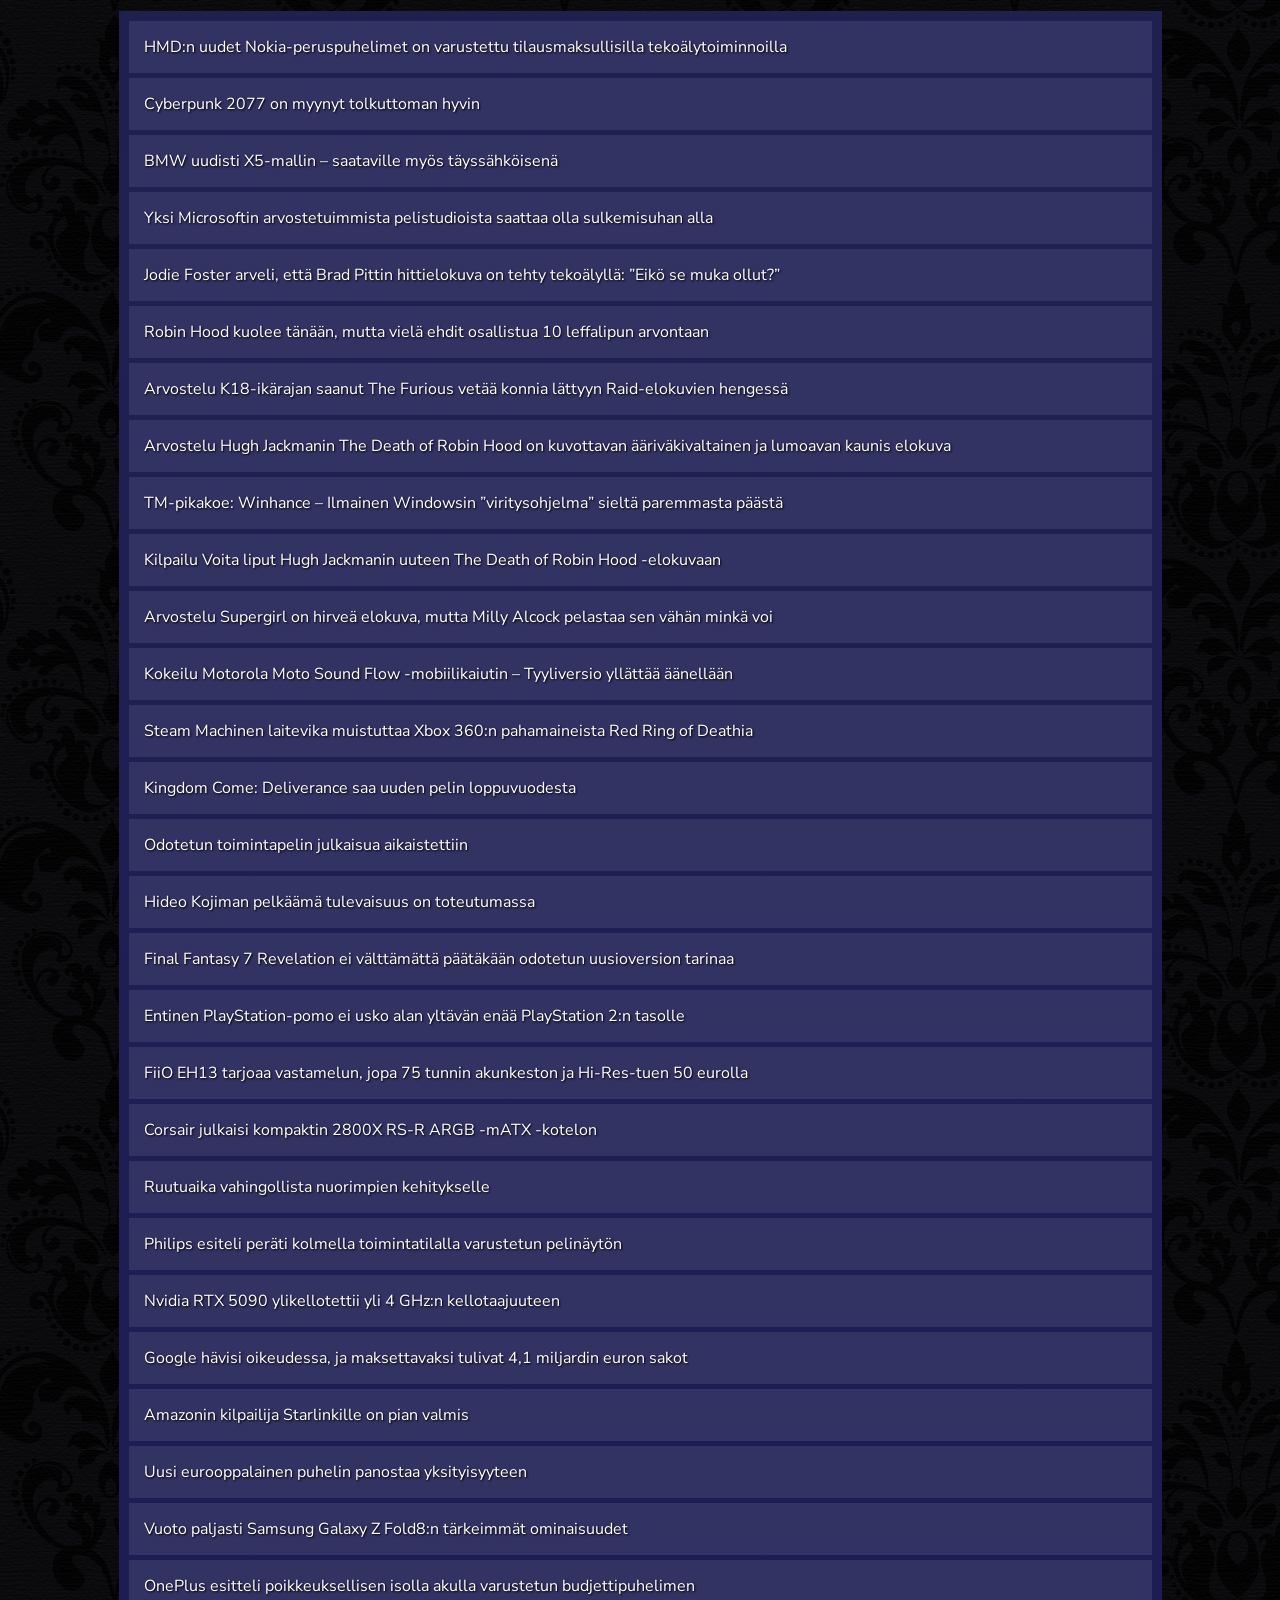
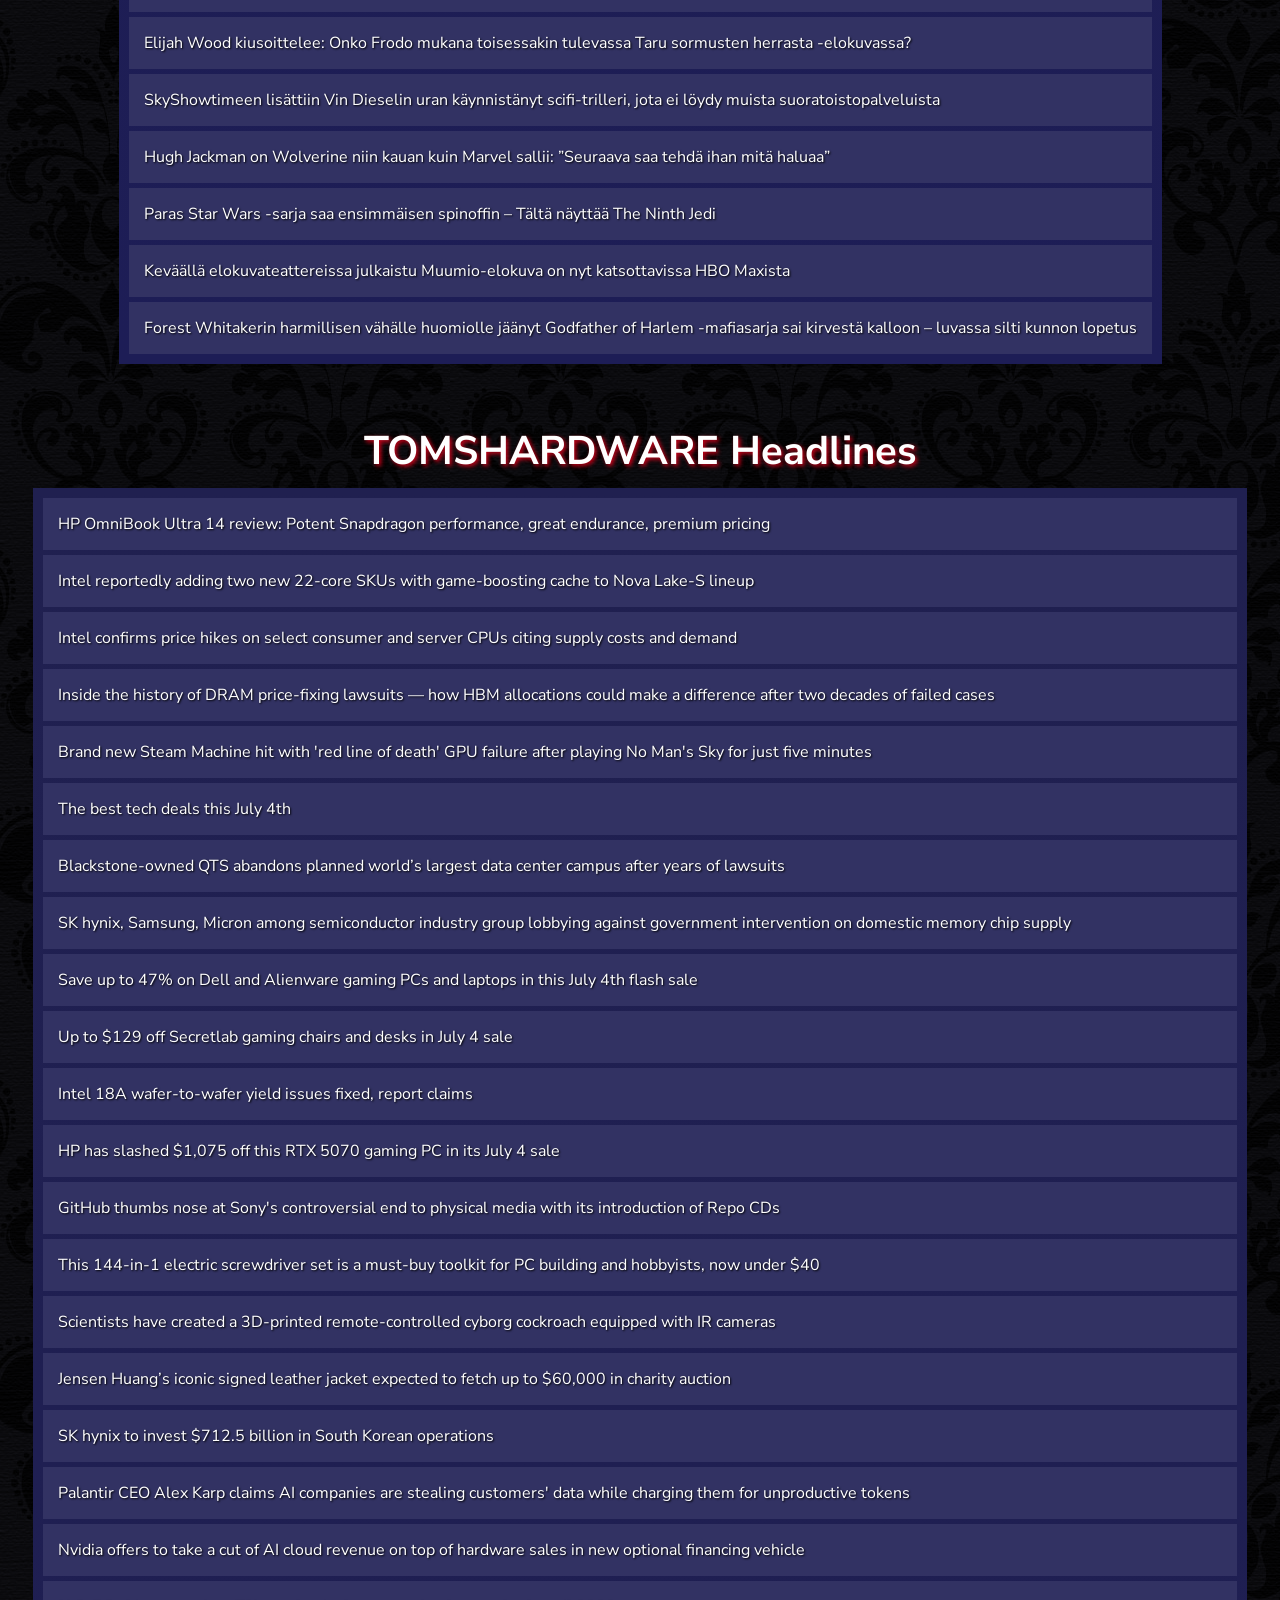
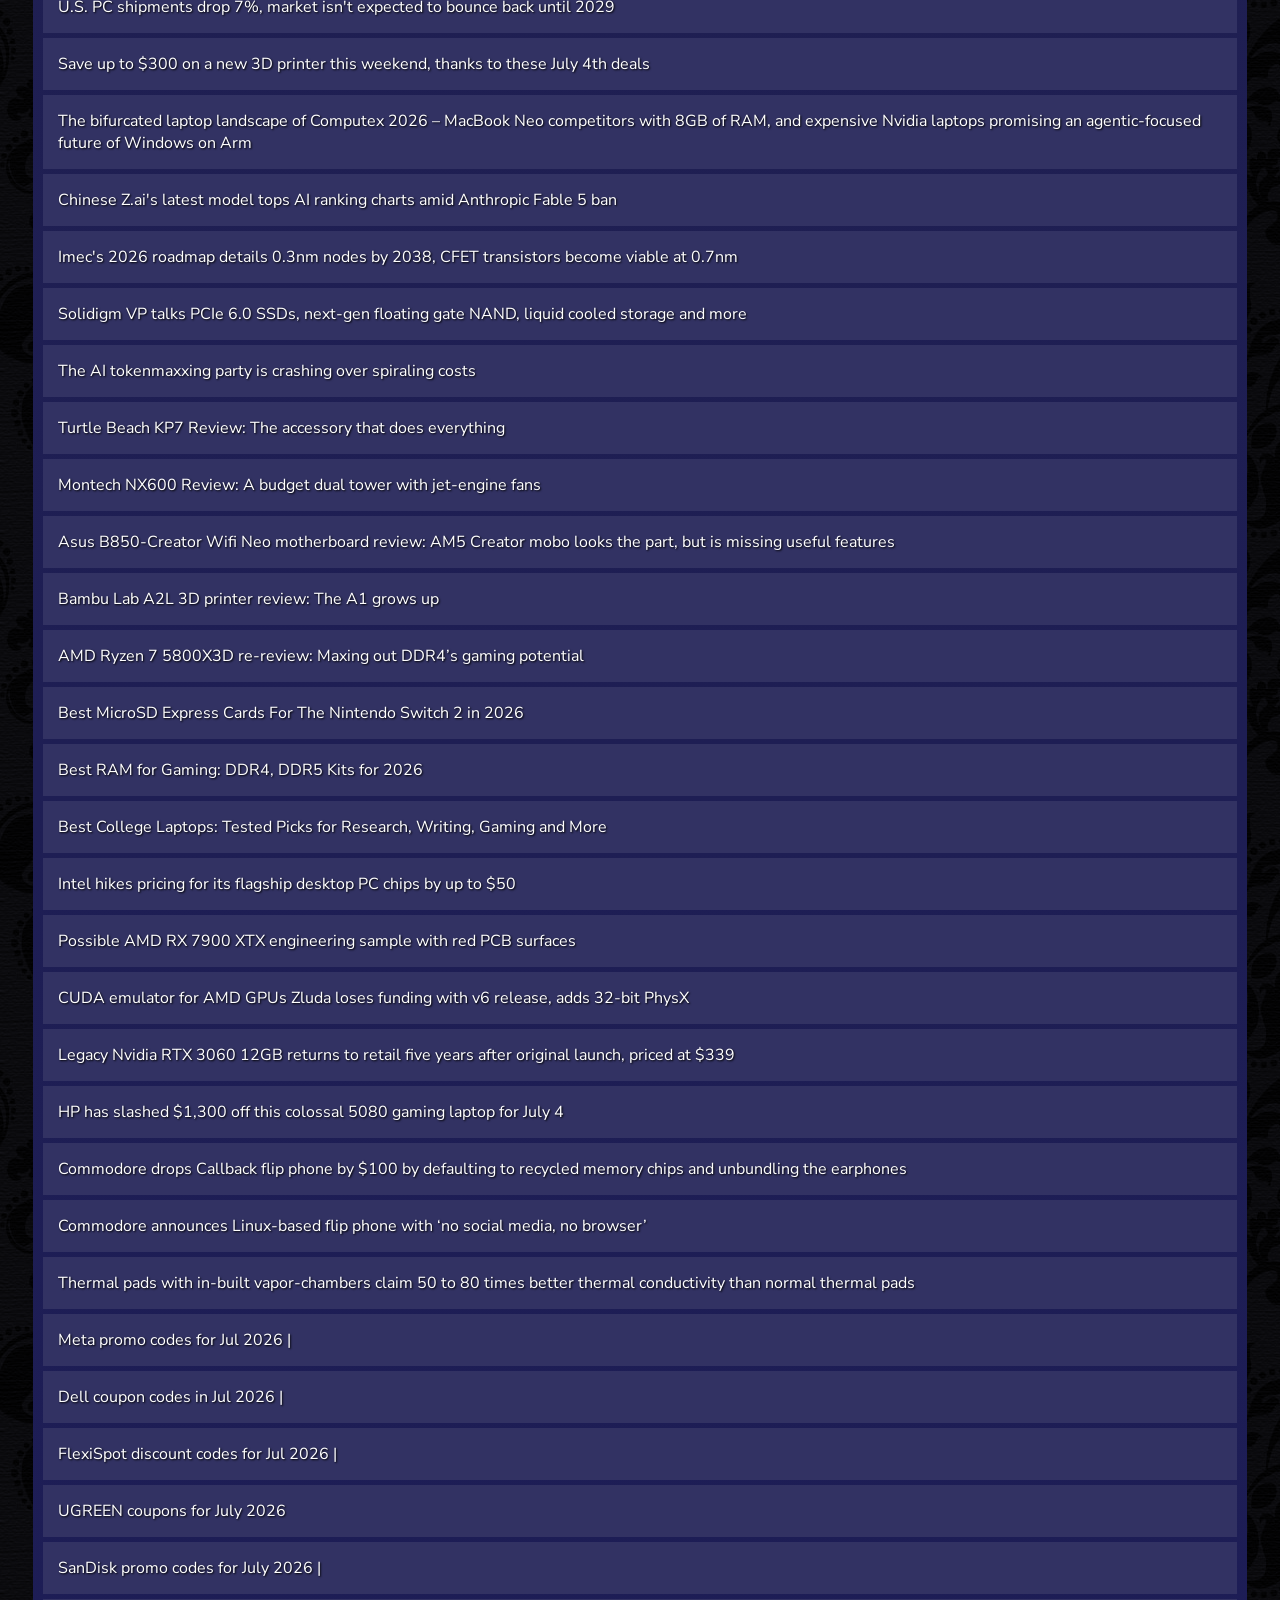
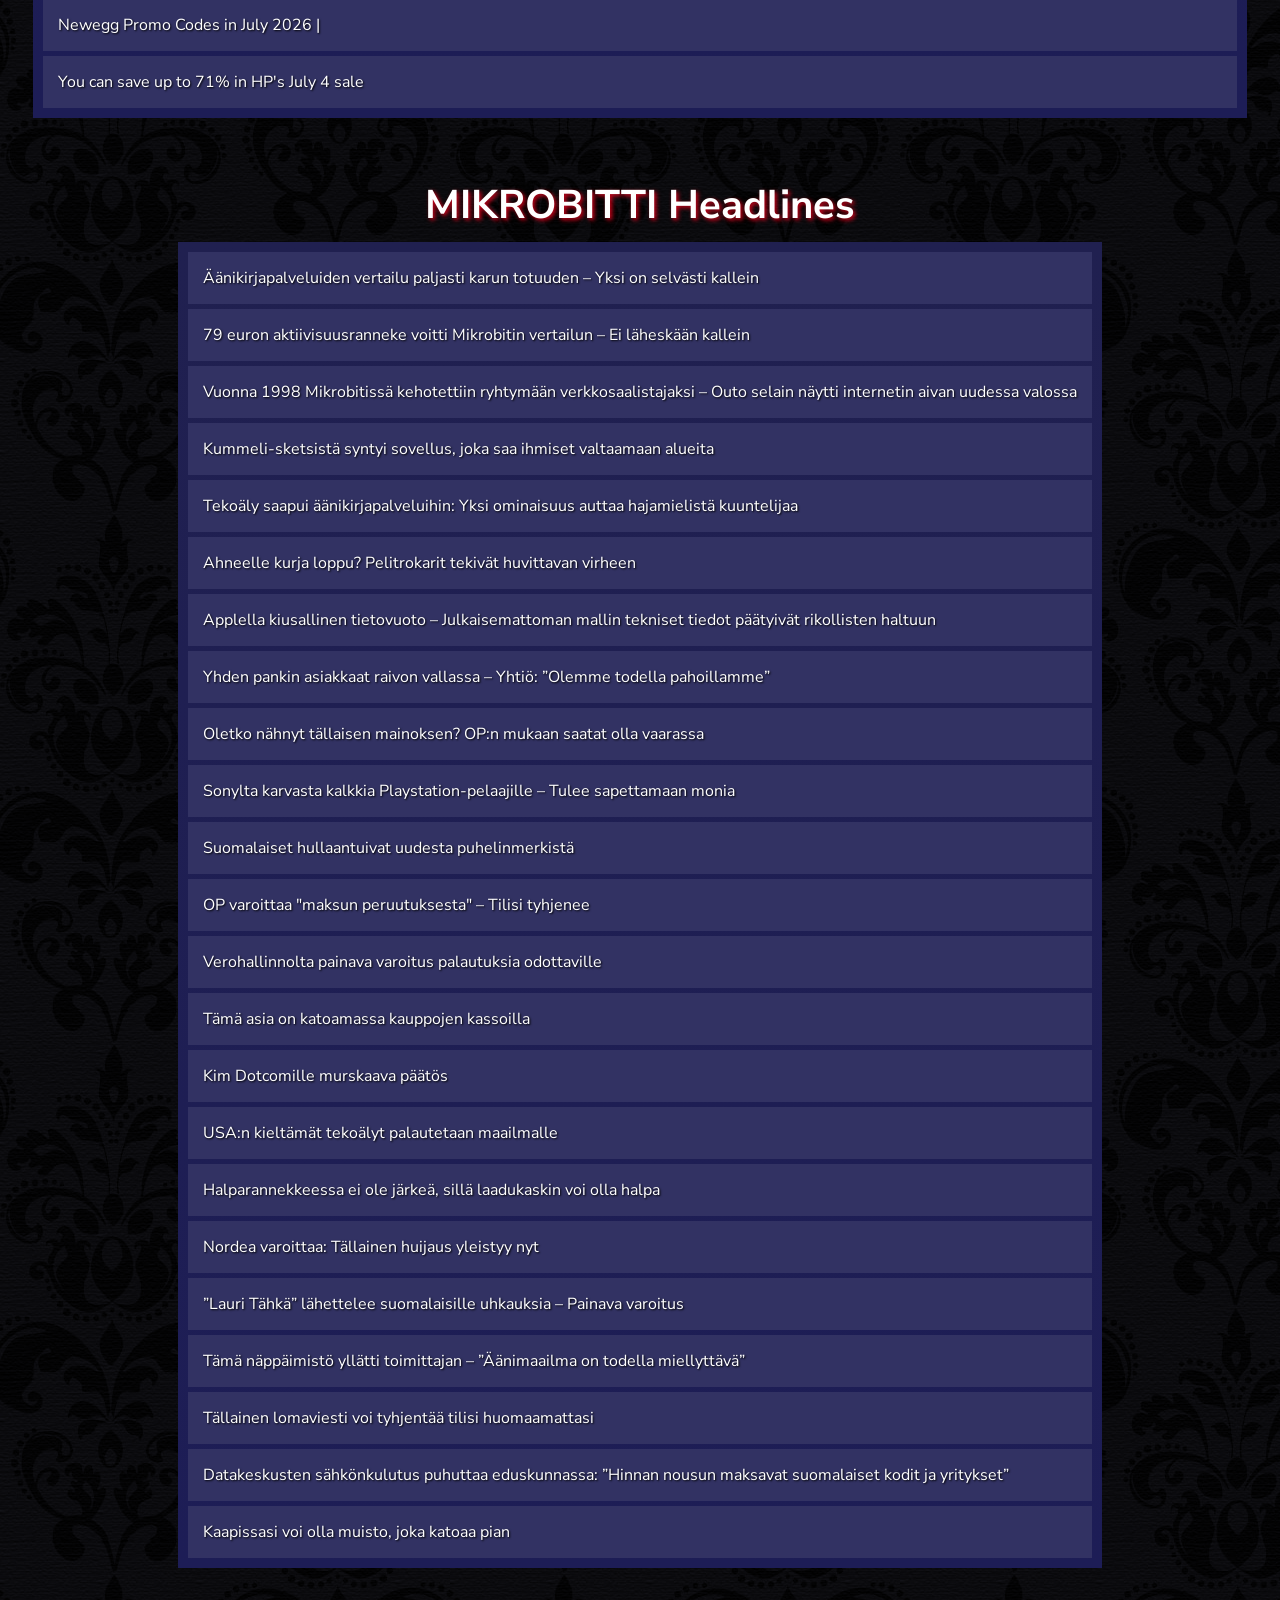
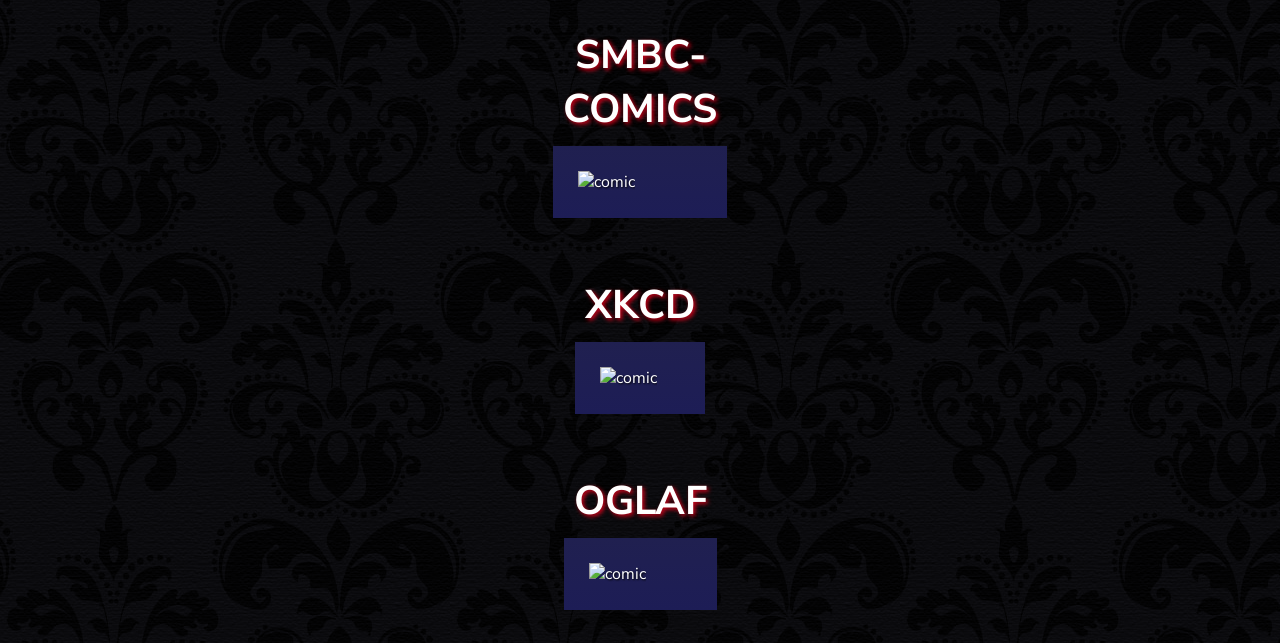
==== commit 5740c5ef: "Daily news push..." ====
--- a/cache.html
+++ b/cache.html
@@ -41,7 +41,7 @@
   </nav>
   <div id="container">
    <p>
-    updated 2026-07-04 09:03:33.243433
+    updated 2026-07-04 09:06:30.129919
    </p>
    <table class="taulu" id="taulu0">
     <caption>
@@ -64,7 +64,7 @@
     <tr>
      <td style="background: #323263;">
       <a href="https://yle.fi/a/74-20234797">
-       Valtio-opin apulaisprofessori Emilia Palonen: Hallitus käsittelee Rydmanin järjestörahoitussooloilua silkkihansikkain
+       Tutkija tylyttää hallitusta: ”Olemmeko siirtyneet orpolaisuudesta orbánilaisuuteen, jossa tärkeintä on tehdä diilejä?”
       </a>
      </td>
     </tr>
@@ -127,7 +127,7 @@
     <tr>
      <td style="background: #323263;">
       <a href="https://yle.fi/a/74-20230888">
-       Artistitulokas Lounaonline keräsi miljoonia kuuntelukertoja ilman levy-yhtiötä: ”Päätän itse, mitä teen”
+       Lounaonline, 24, tekee musiikkiaan ilman levy-yhtiötä ja esiintyy nyt Suomen isoimmilla festareilla
       </a>
      </td>
     </tr>
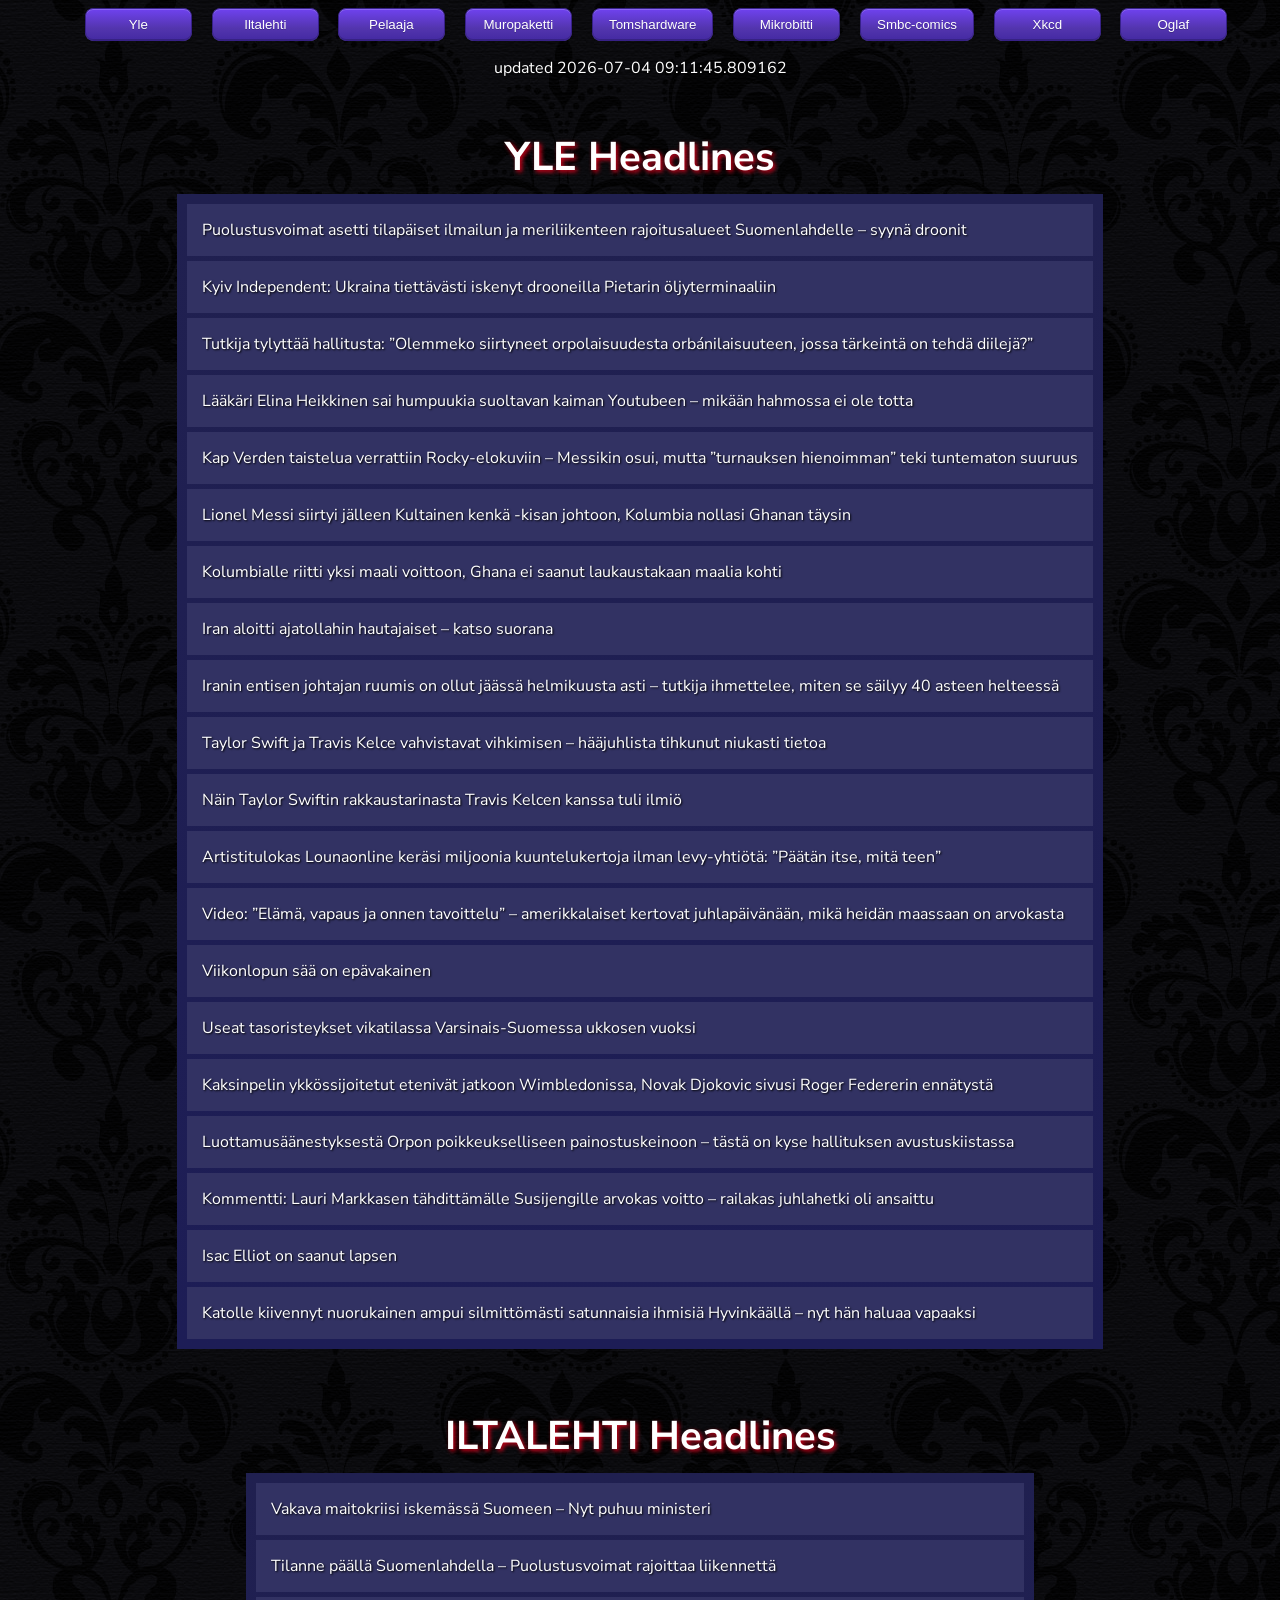
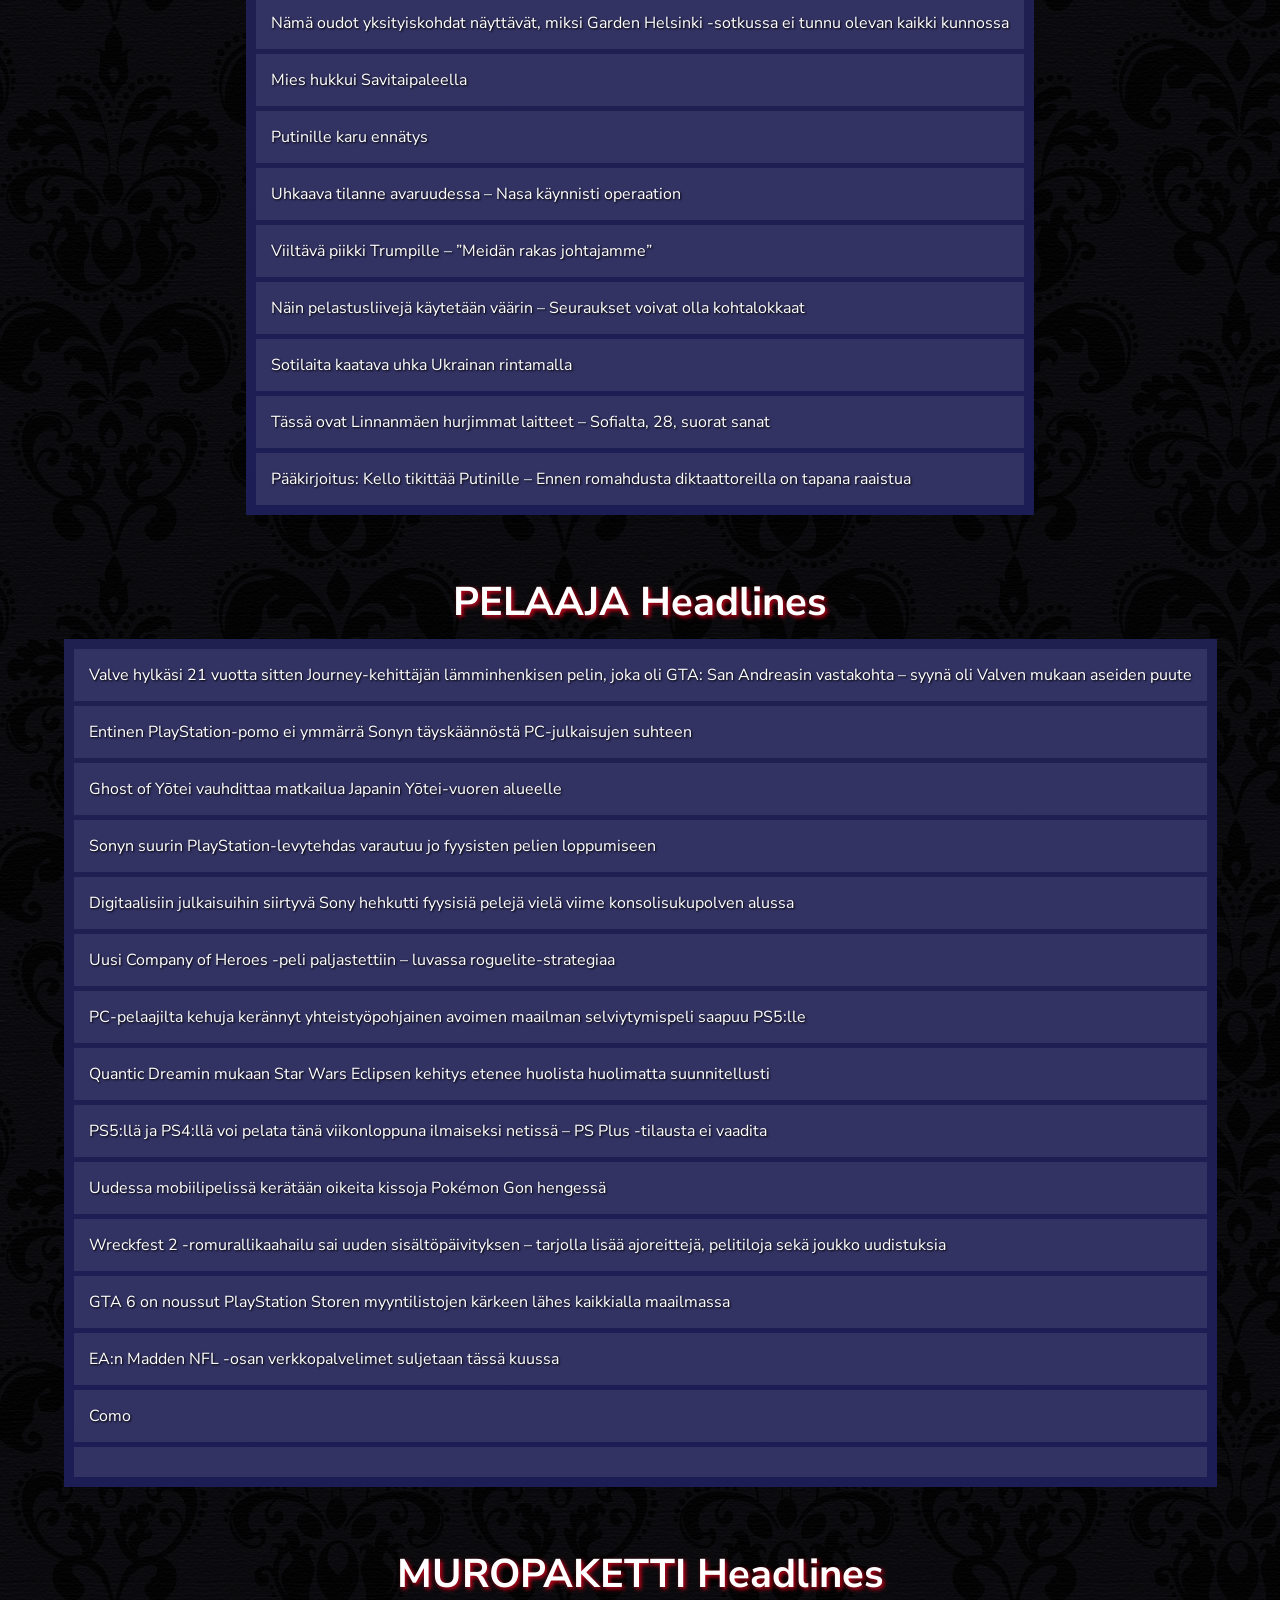
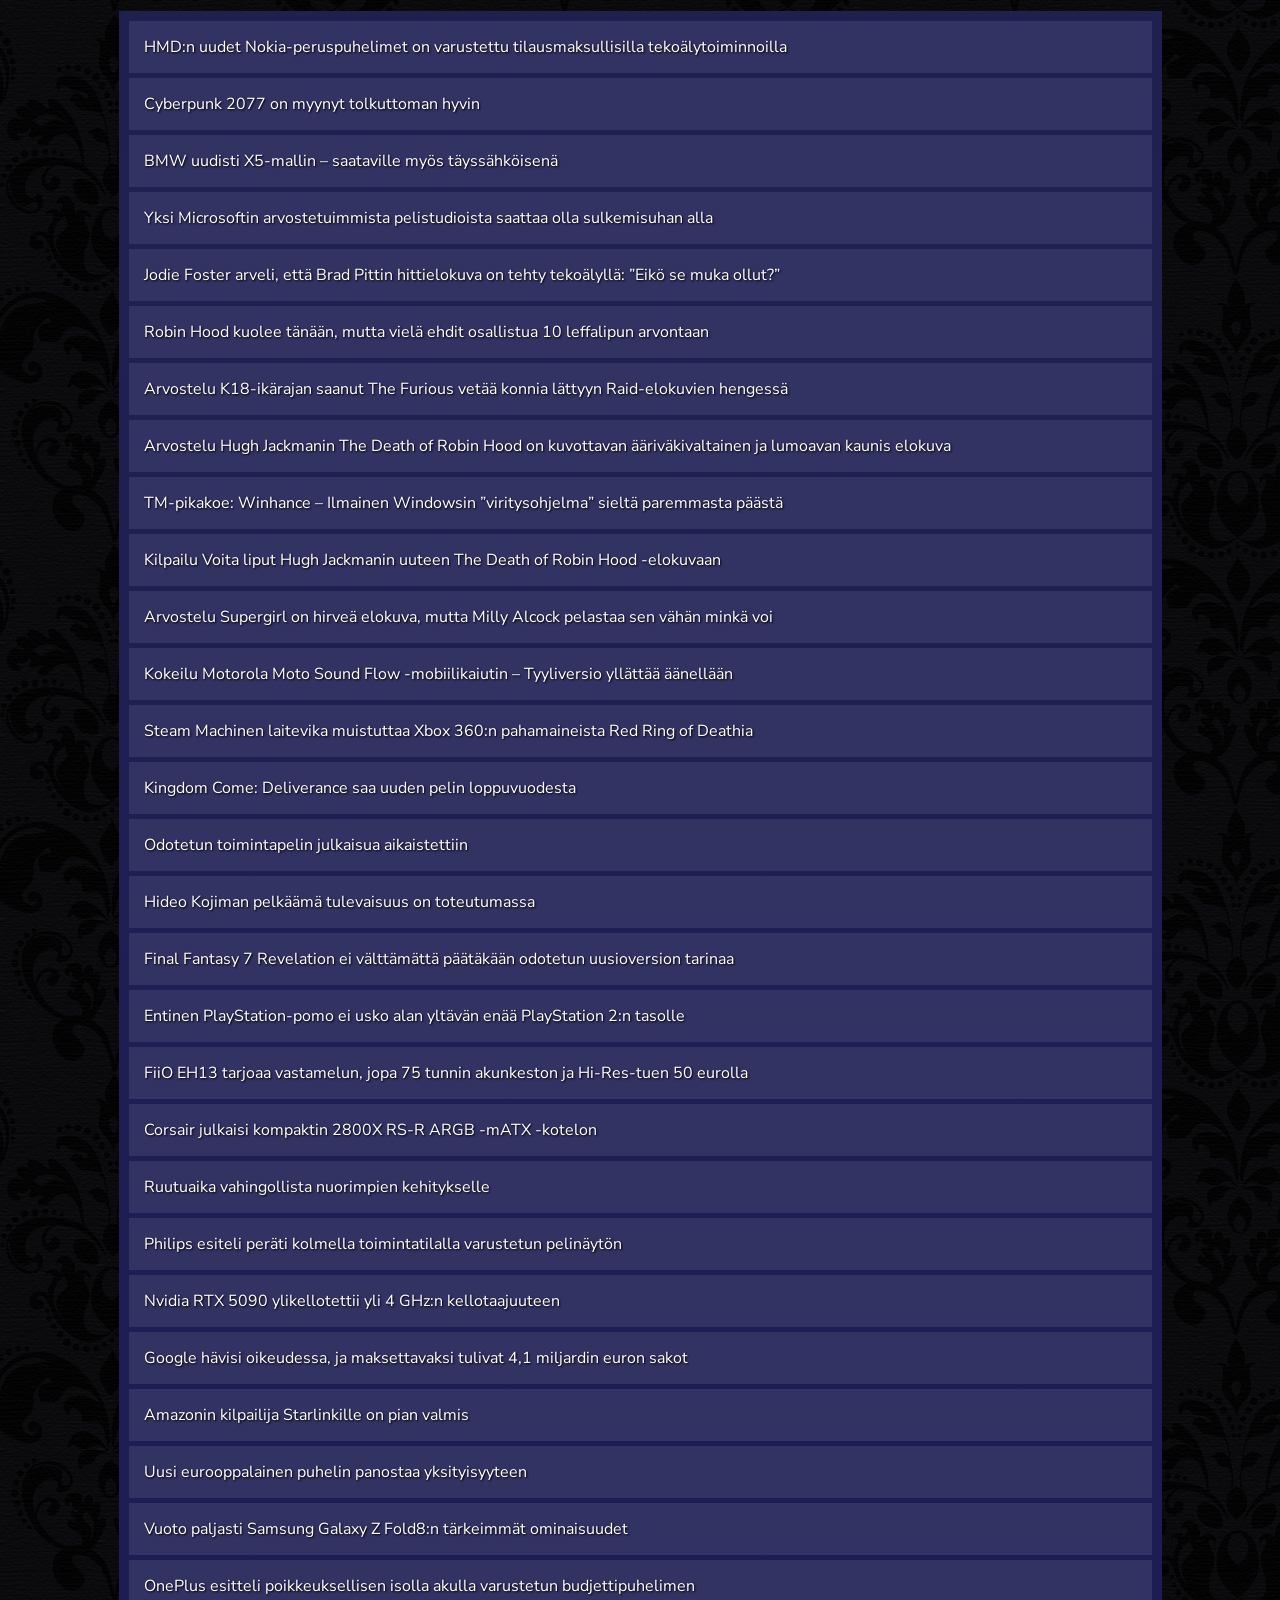
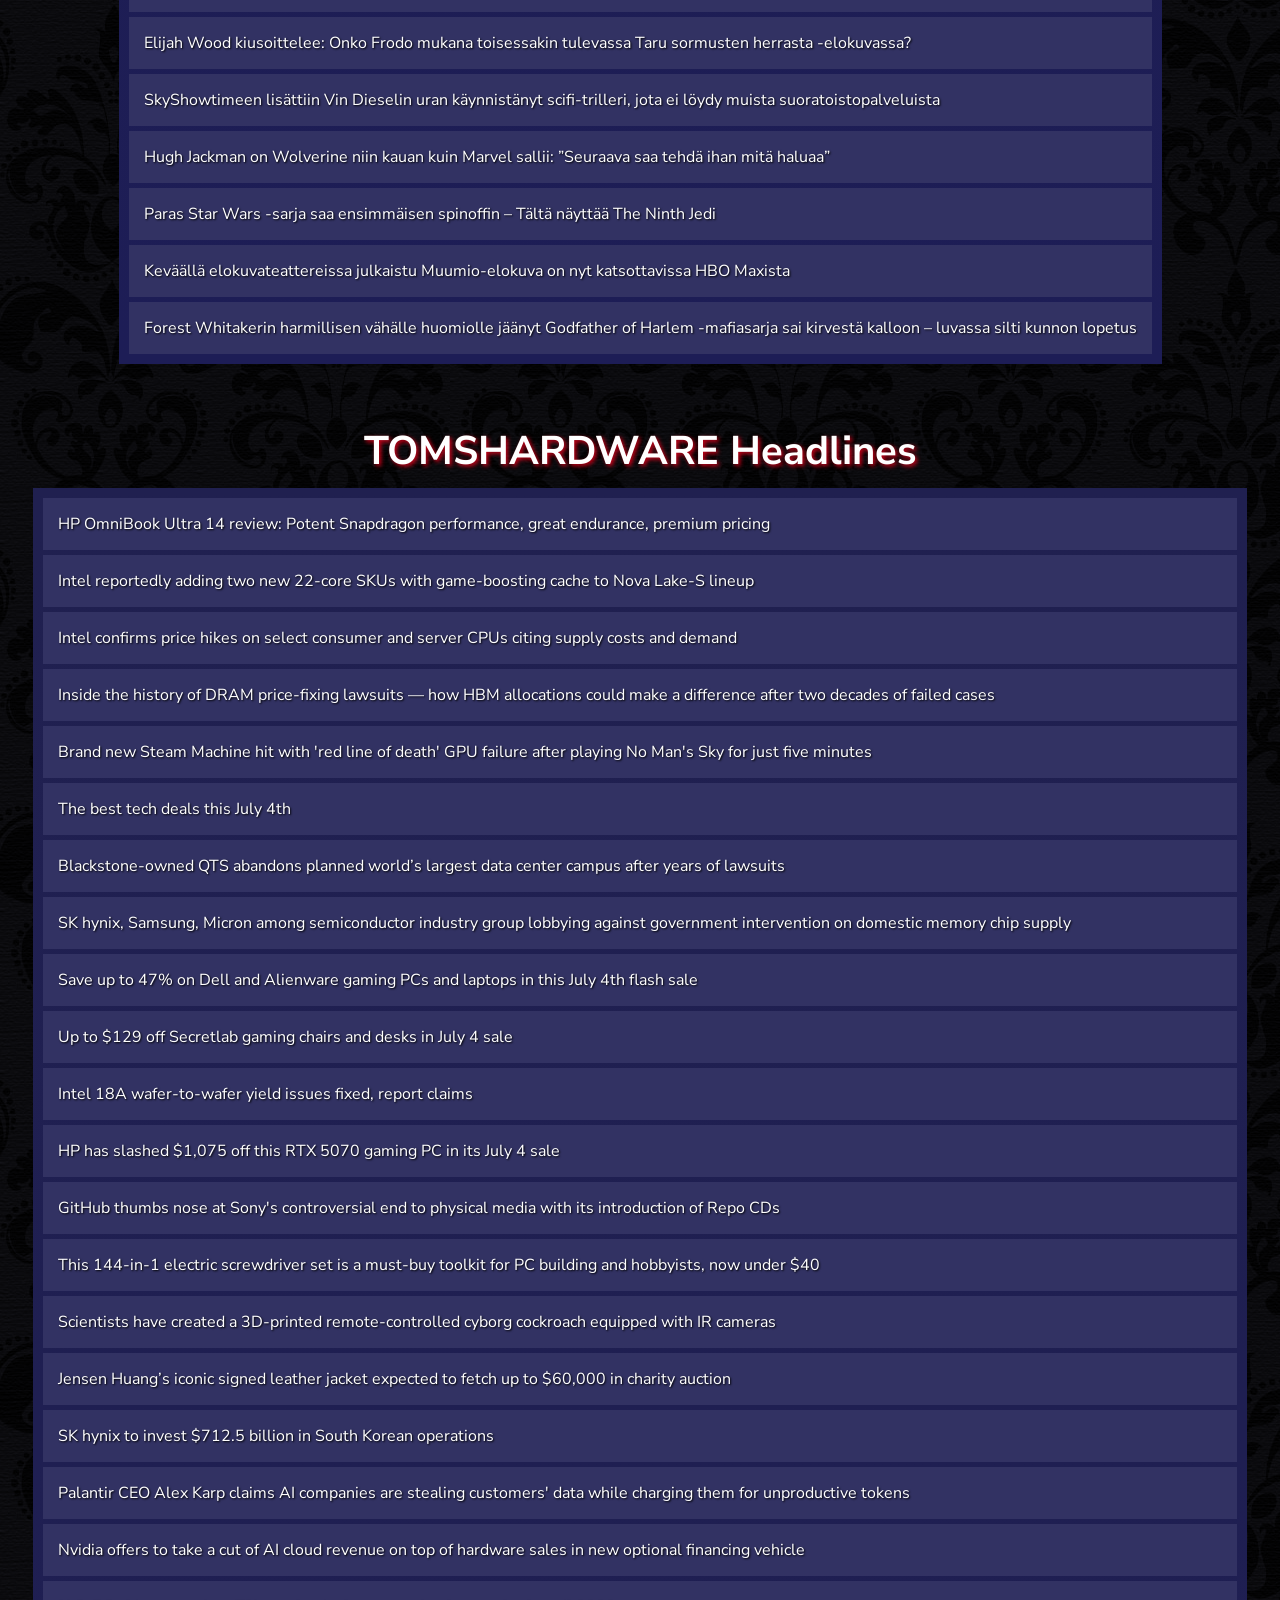
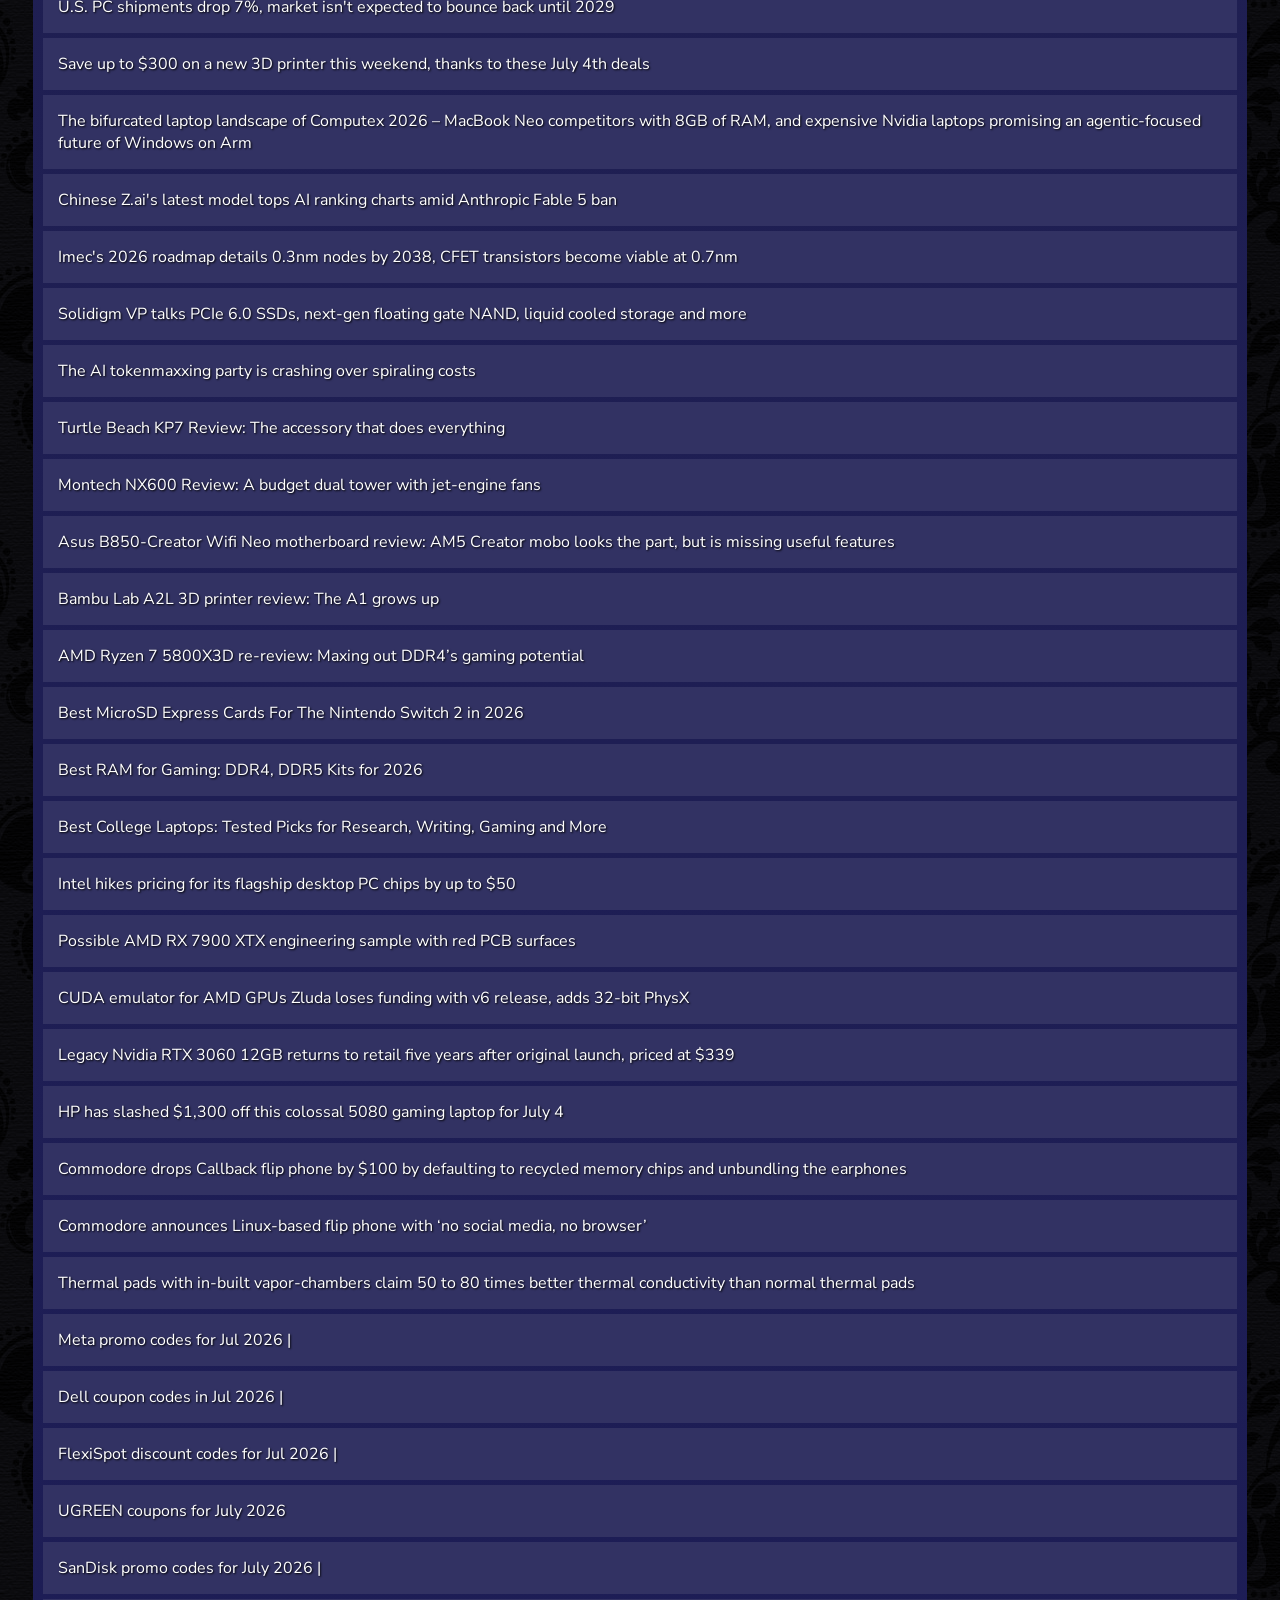
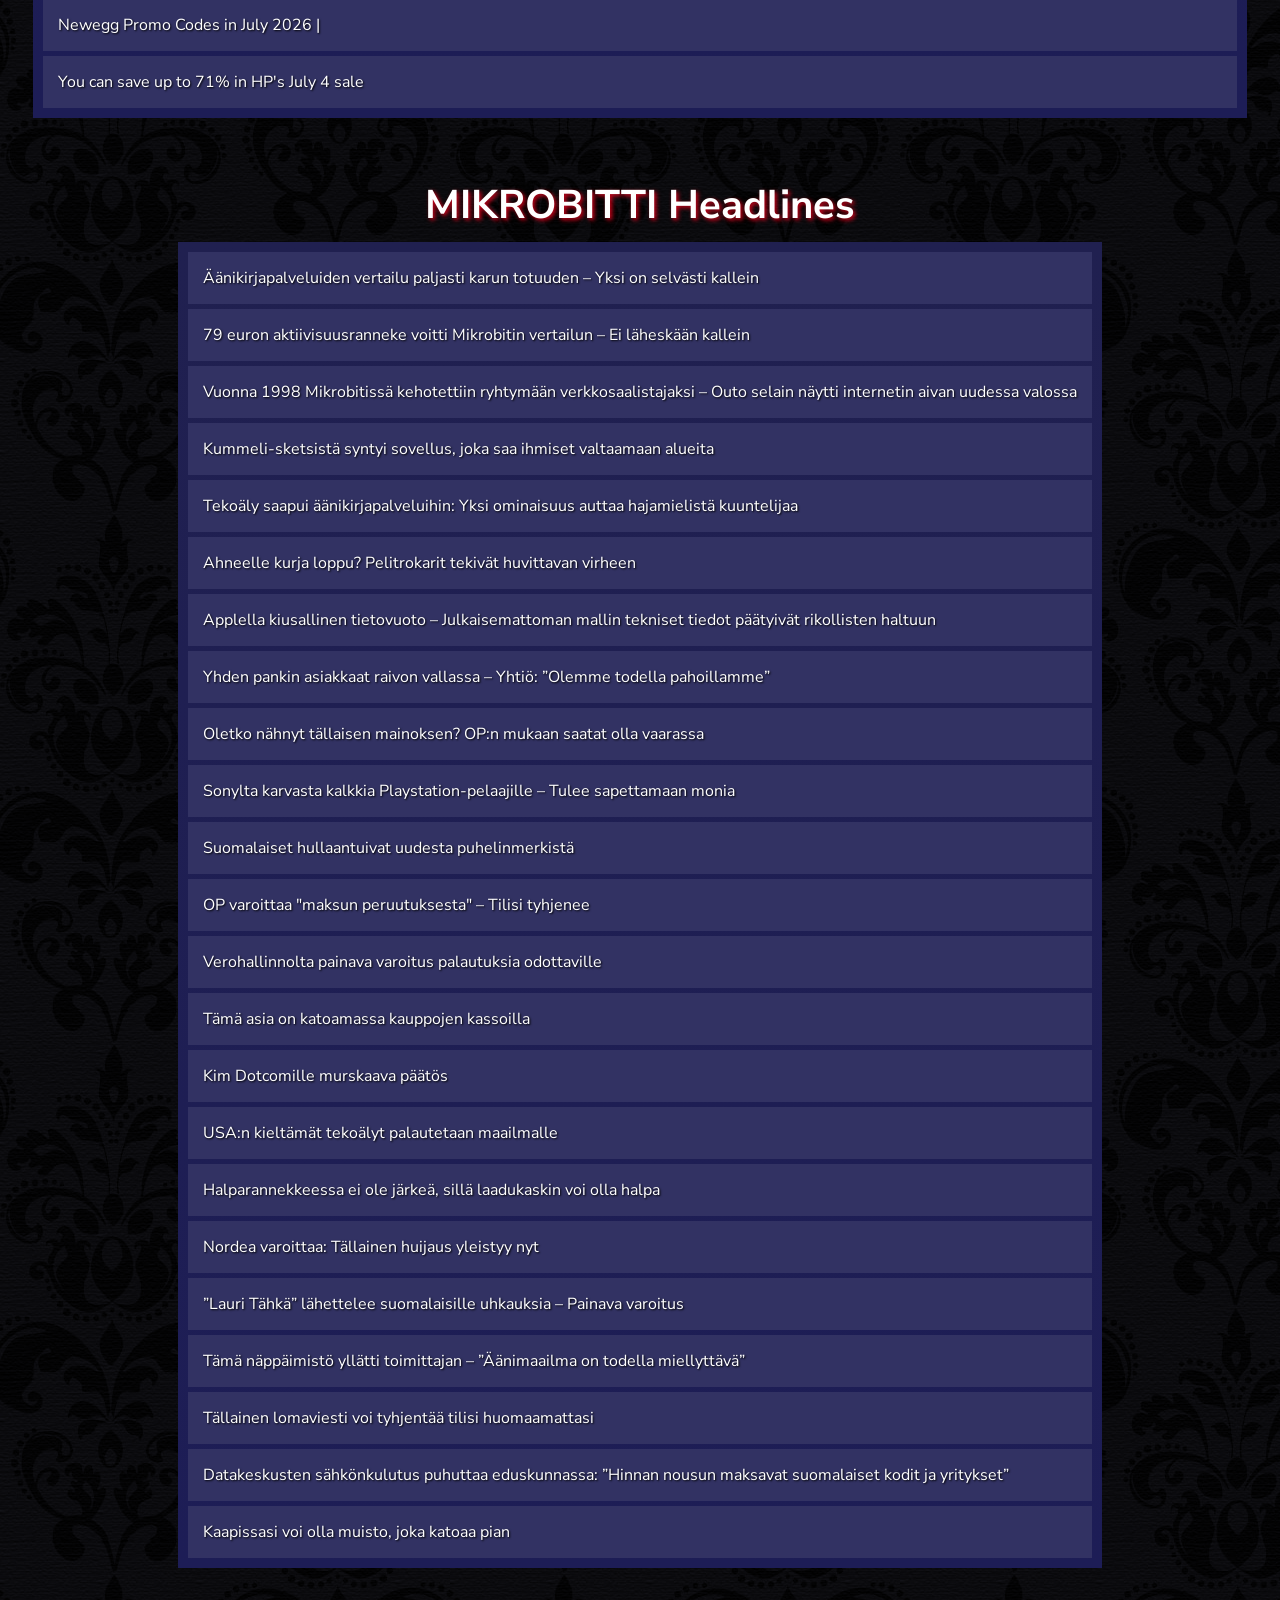
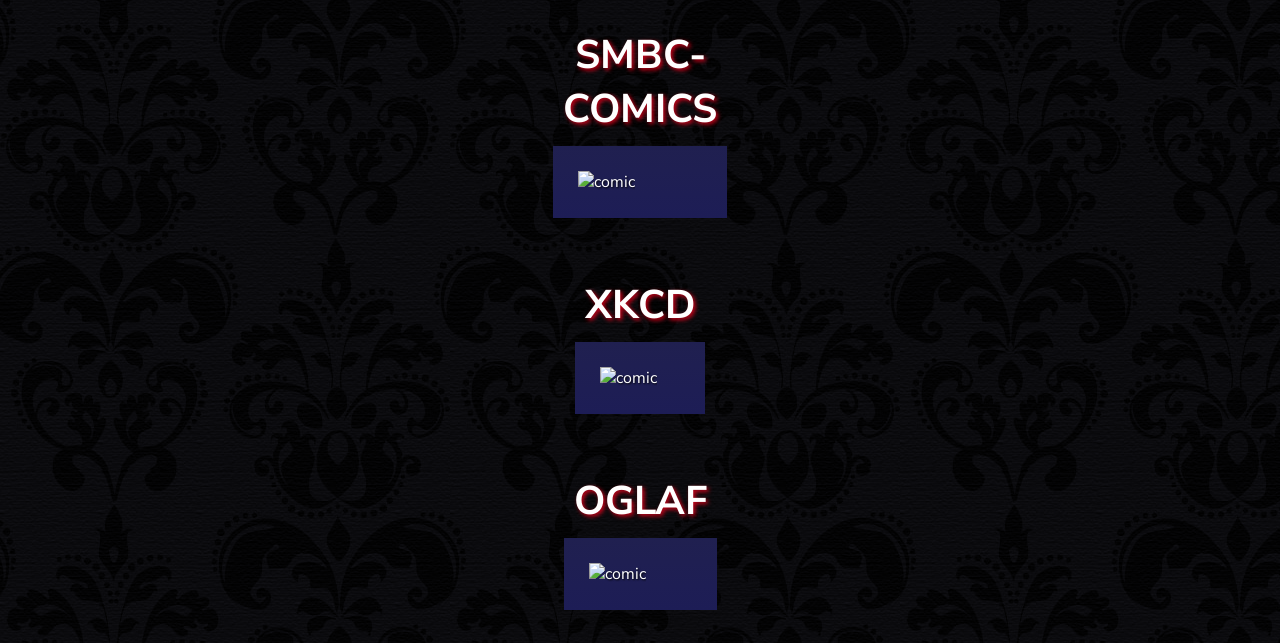
==== commit 32974ea0: "Daily news push..." ====
--- a/cache.html
+++ b/cache.html
@@ -41,7 +41,7 @@
   </nav>
   <div id="container">
    <p>
-    updated 2026-07-04 09:06:30.129919
+    updated 2026-07-04 09:11:45.809162
    </p>
    <table class="taulu" id="taulu0">
     <caption>
@@ -127,7 +127,7 @@
     <tr>
      <td style="background: #323263;">
       <a href="https://yle.fi/a/74-20230888">
-       Lounaonline, 24, tekee musiikkiaan ilman levy-yhtiötä ja esiintyy nyt Suomen isoimmilla festareilla
+       Artistitulokas Lounaonline keräsi miljoonia kuuntelukertoja ilman levy-yhtiötä: ”Päätän itse, mitä teen”
       </a>
      </td>
     </tr>
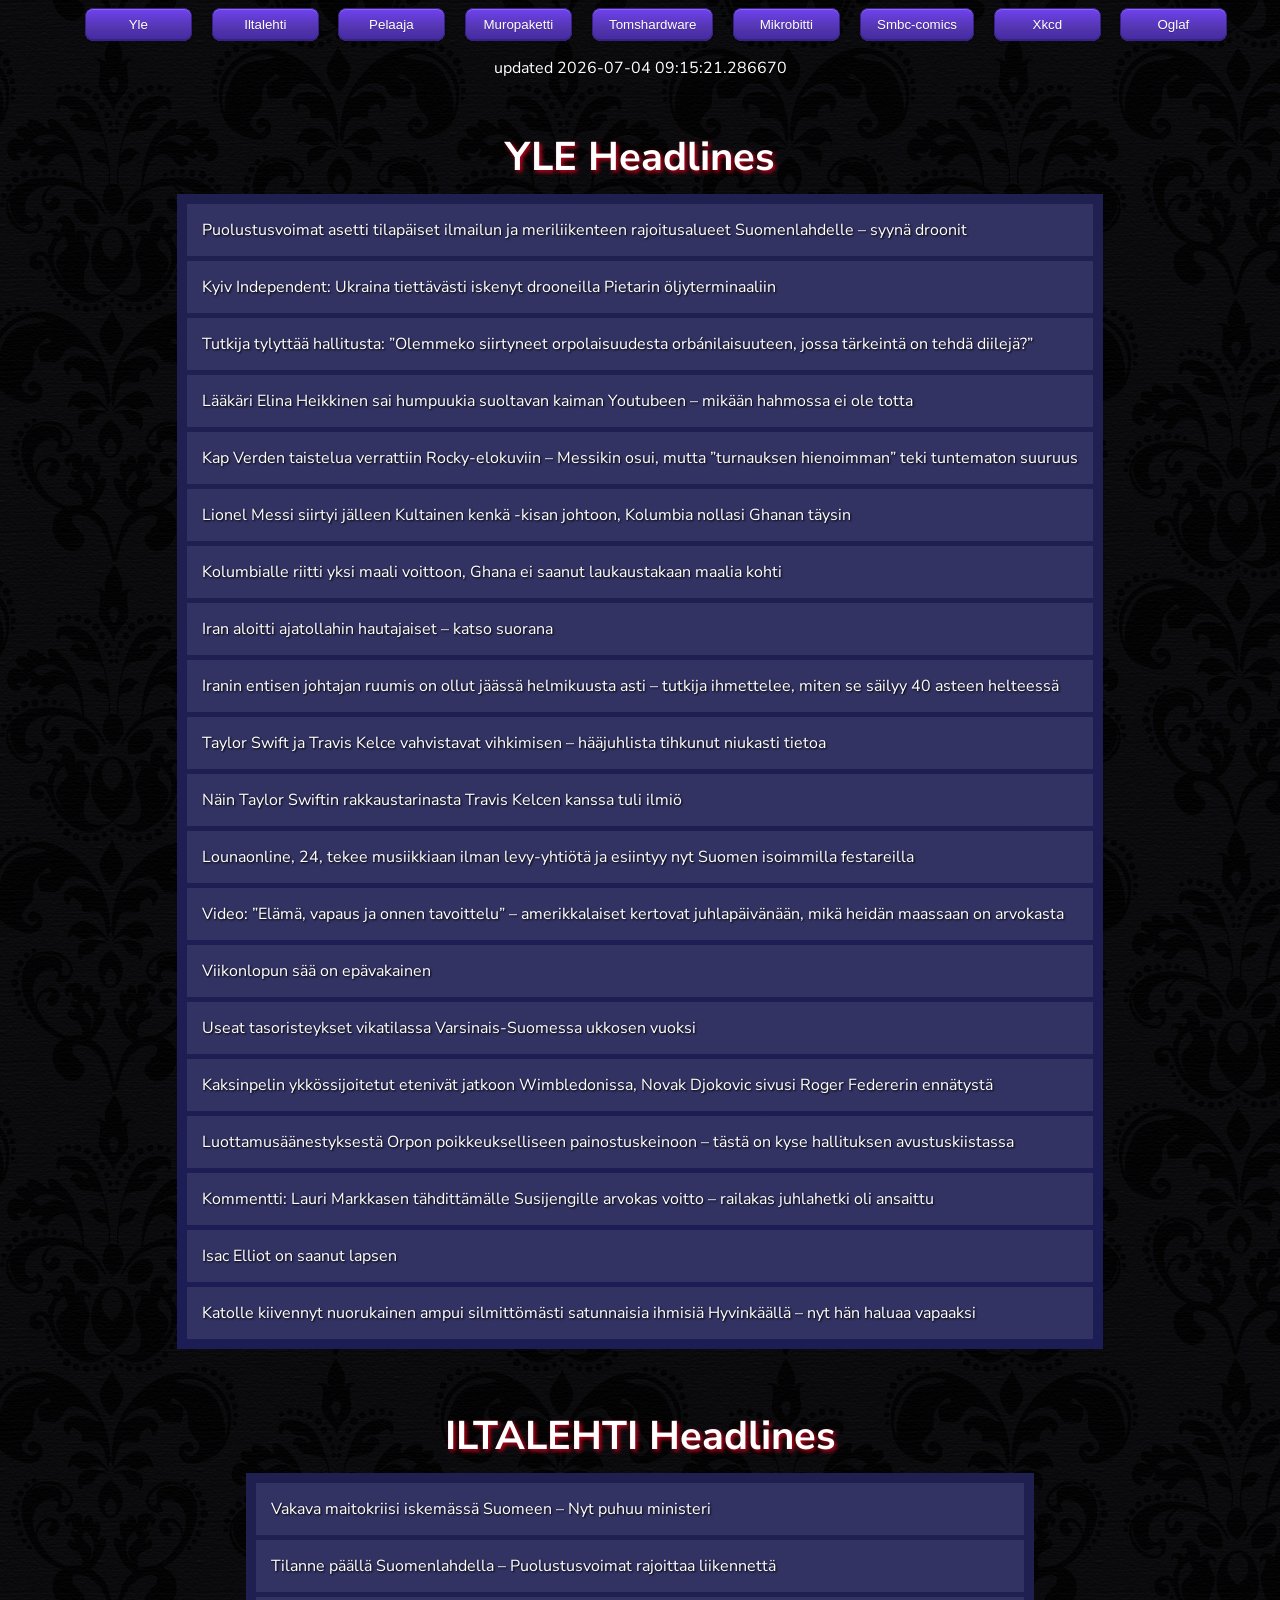
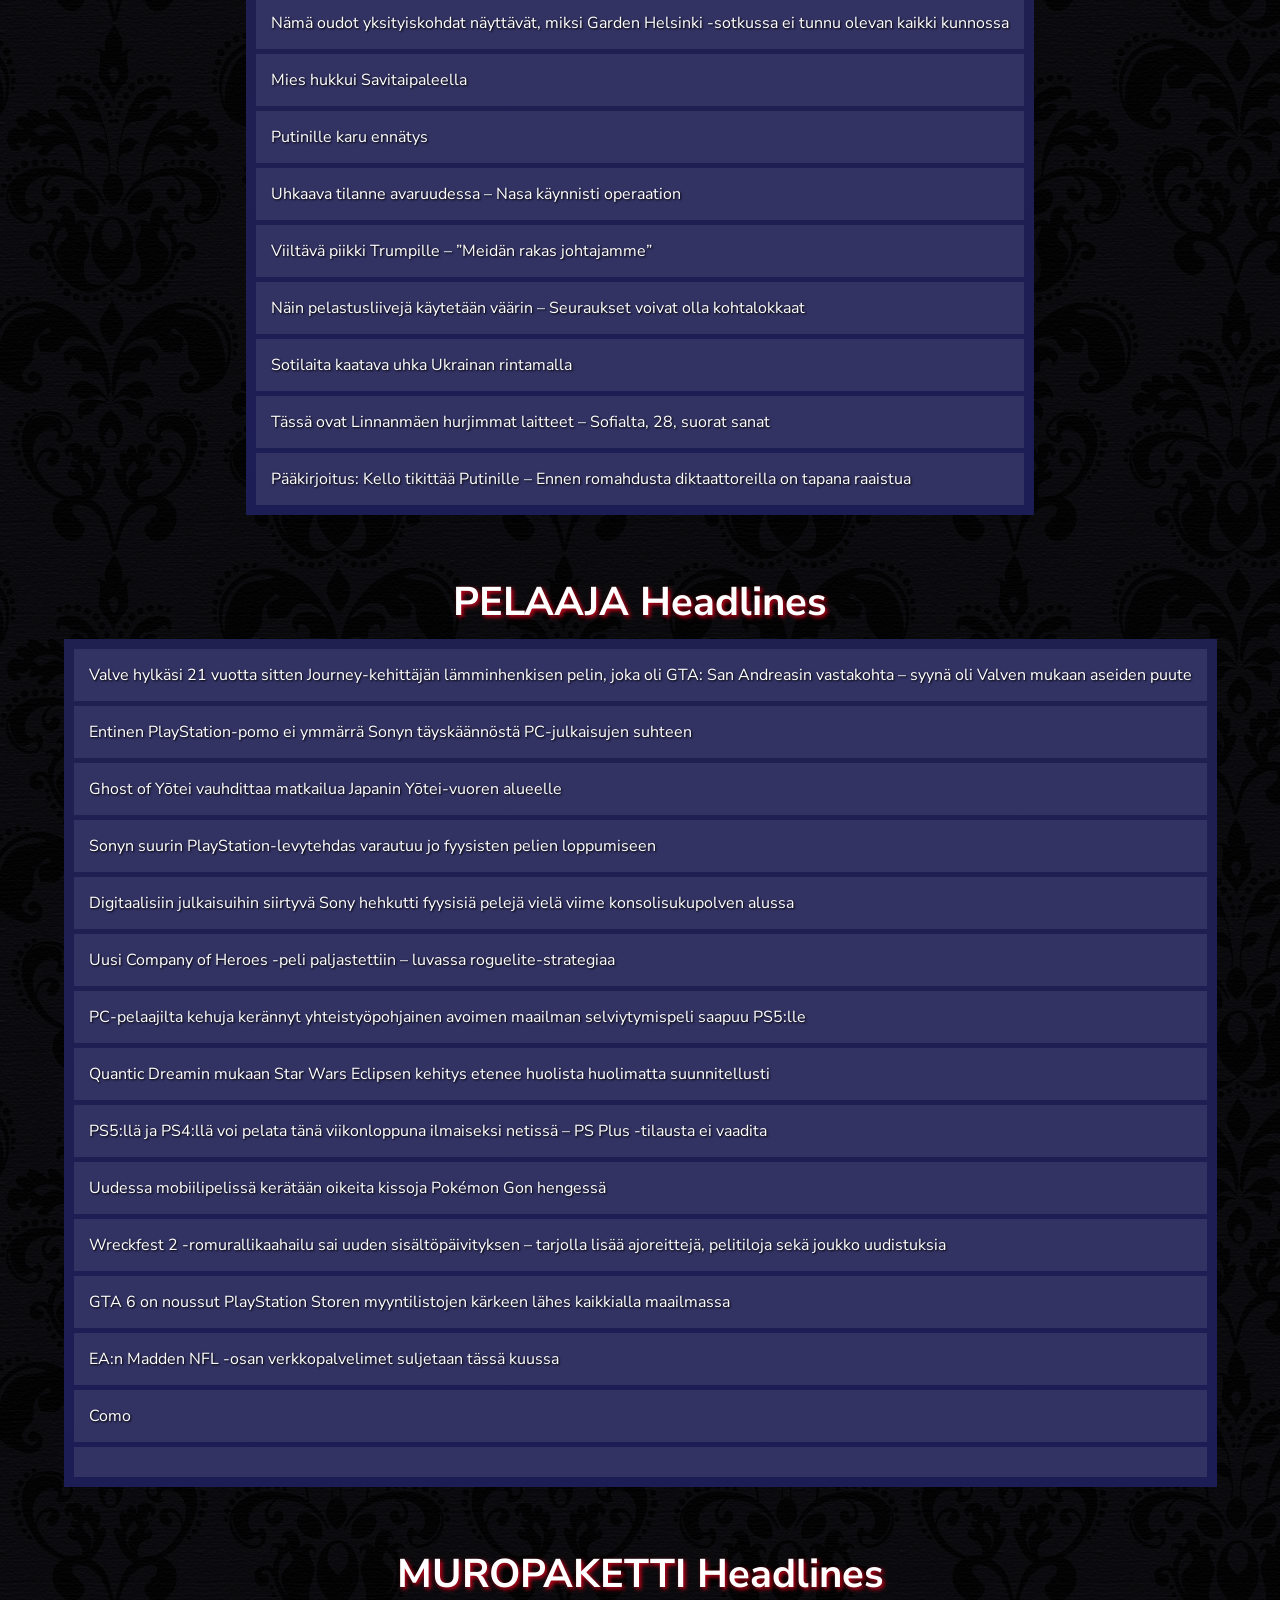
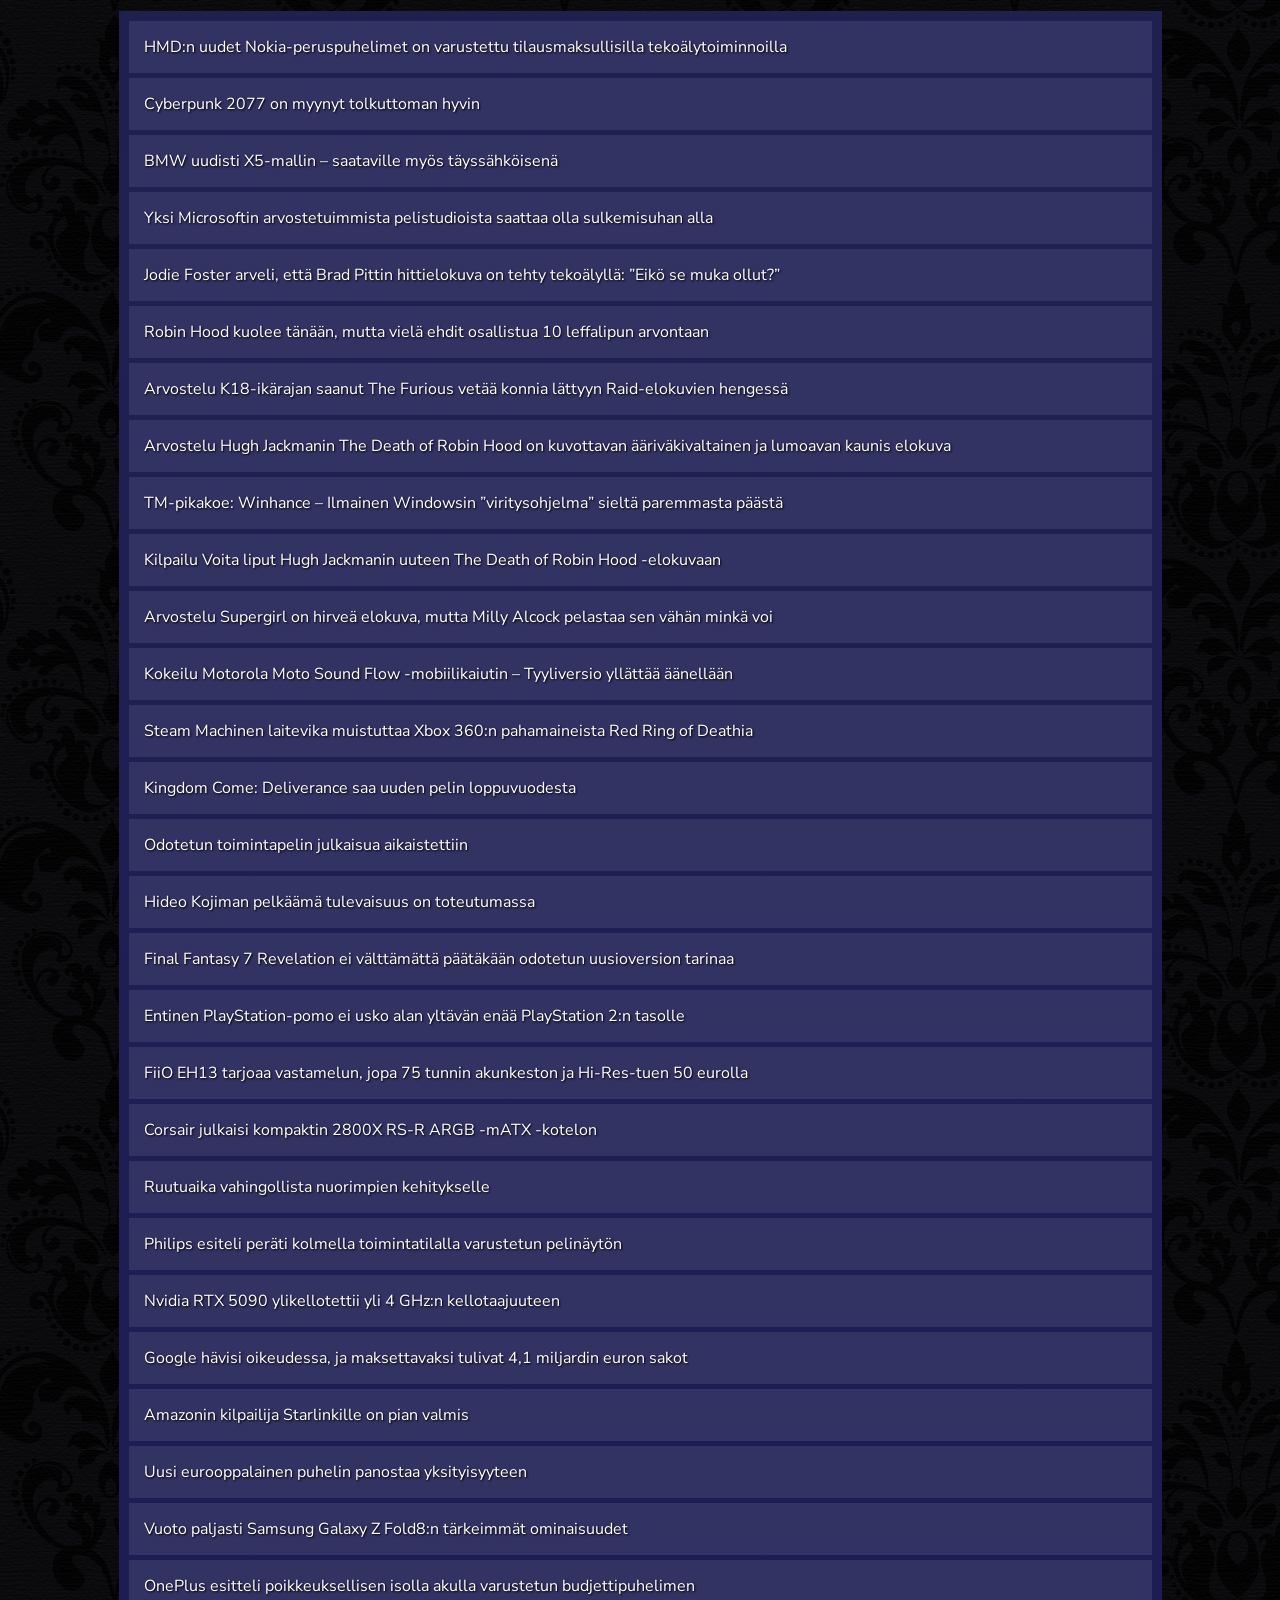
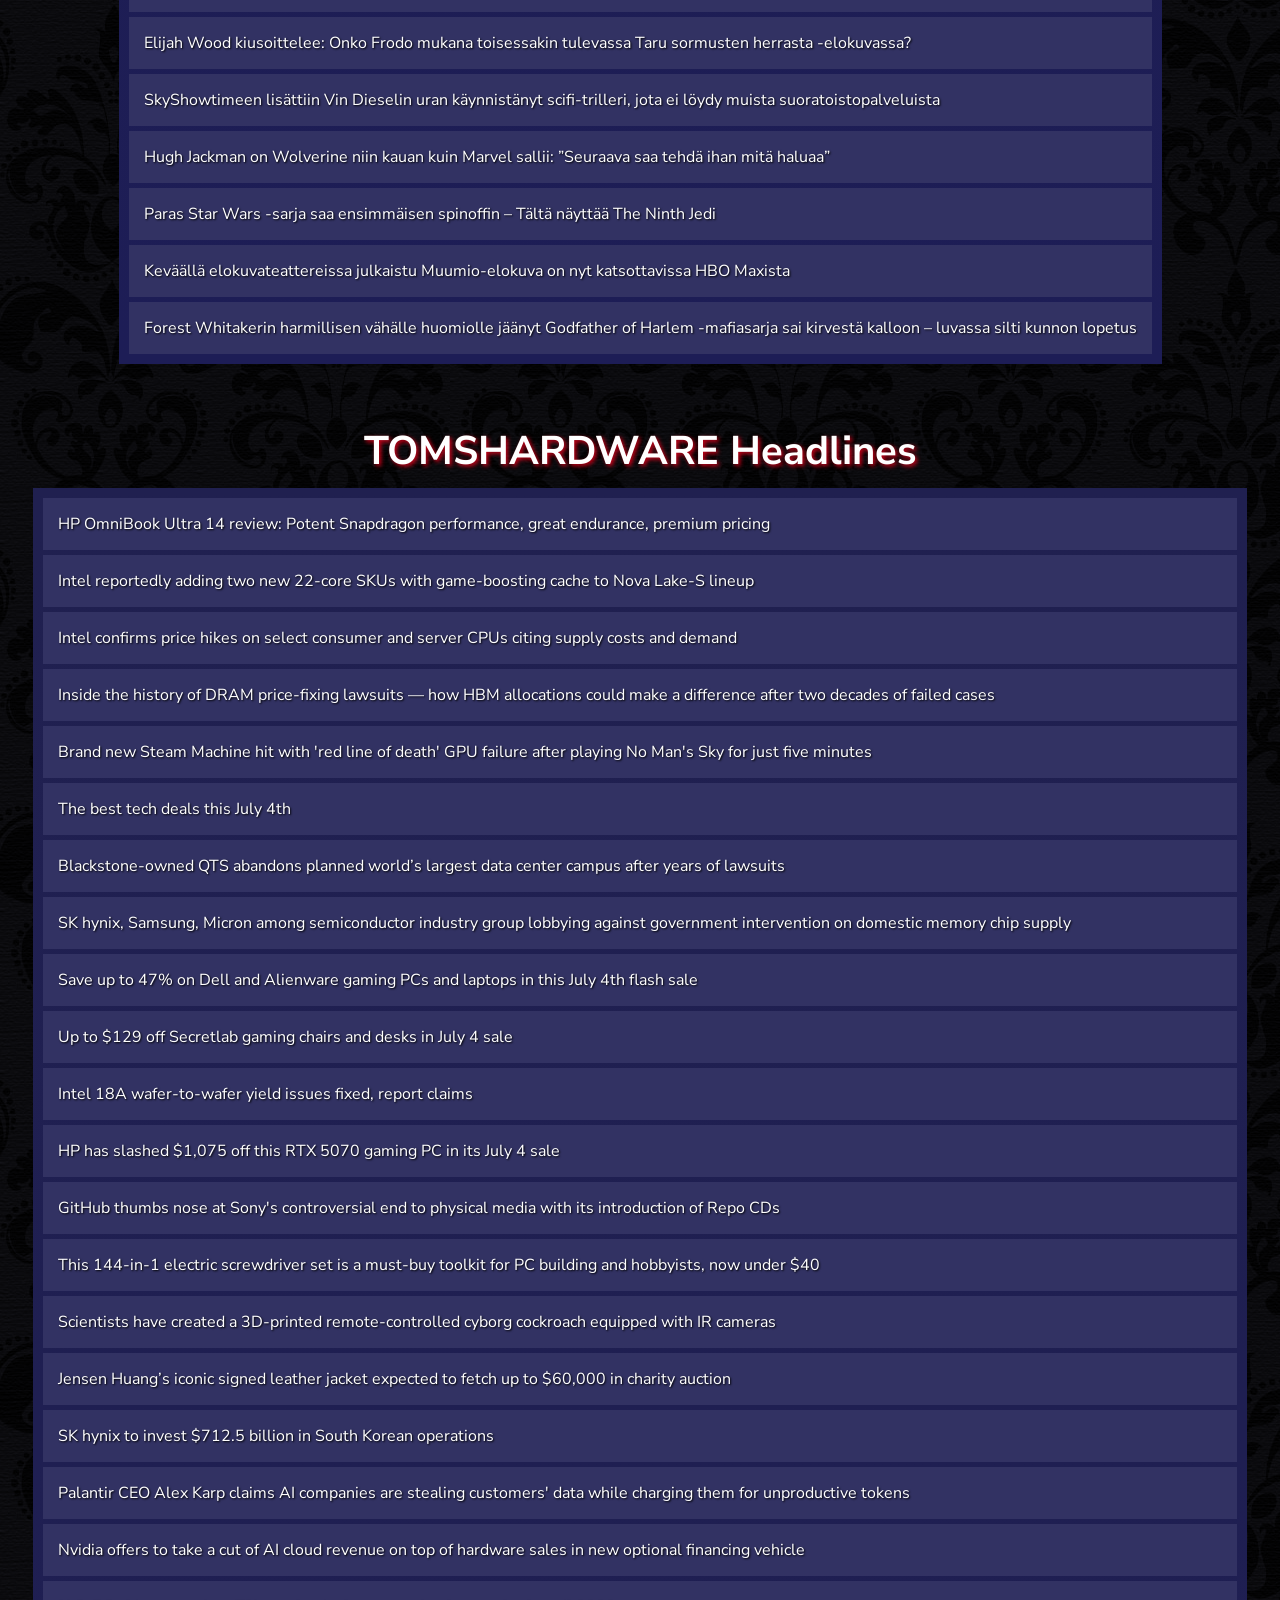
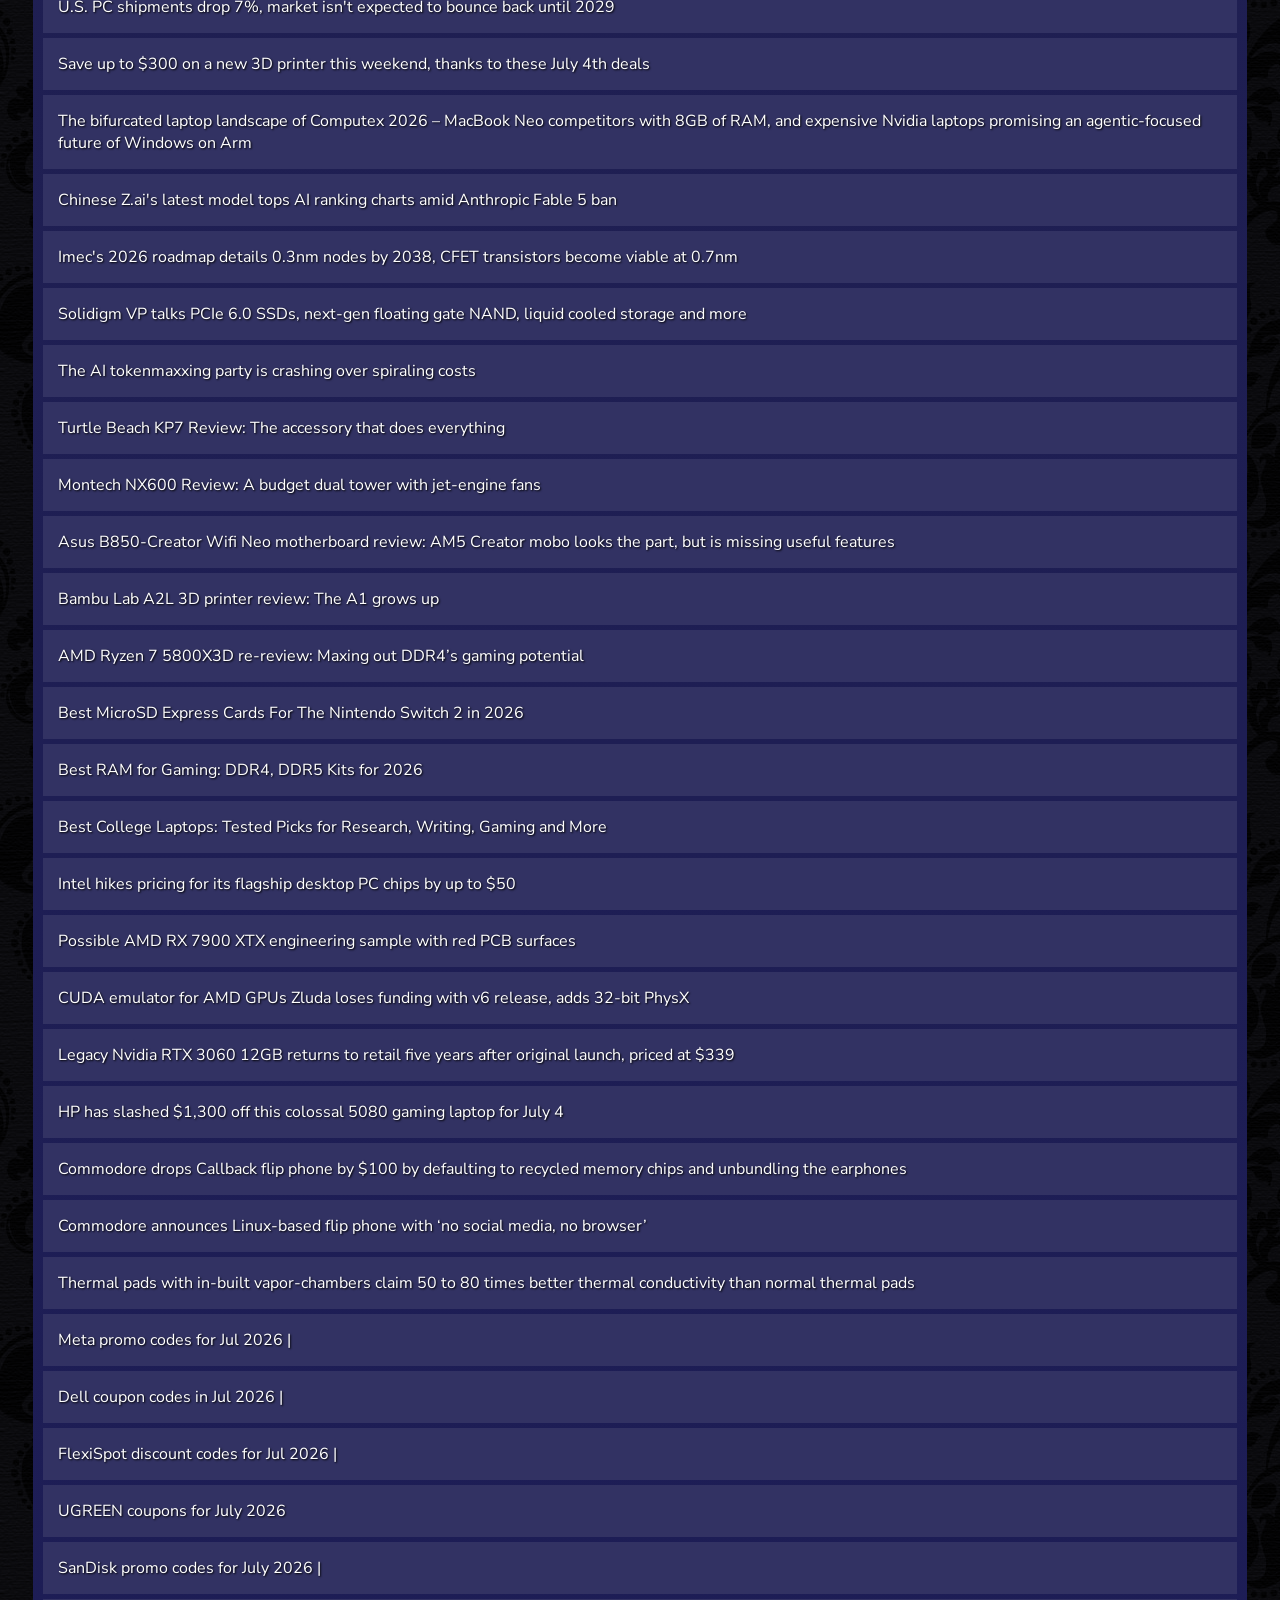
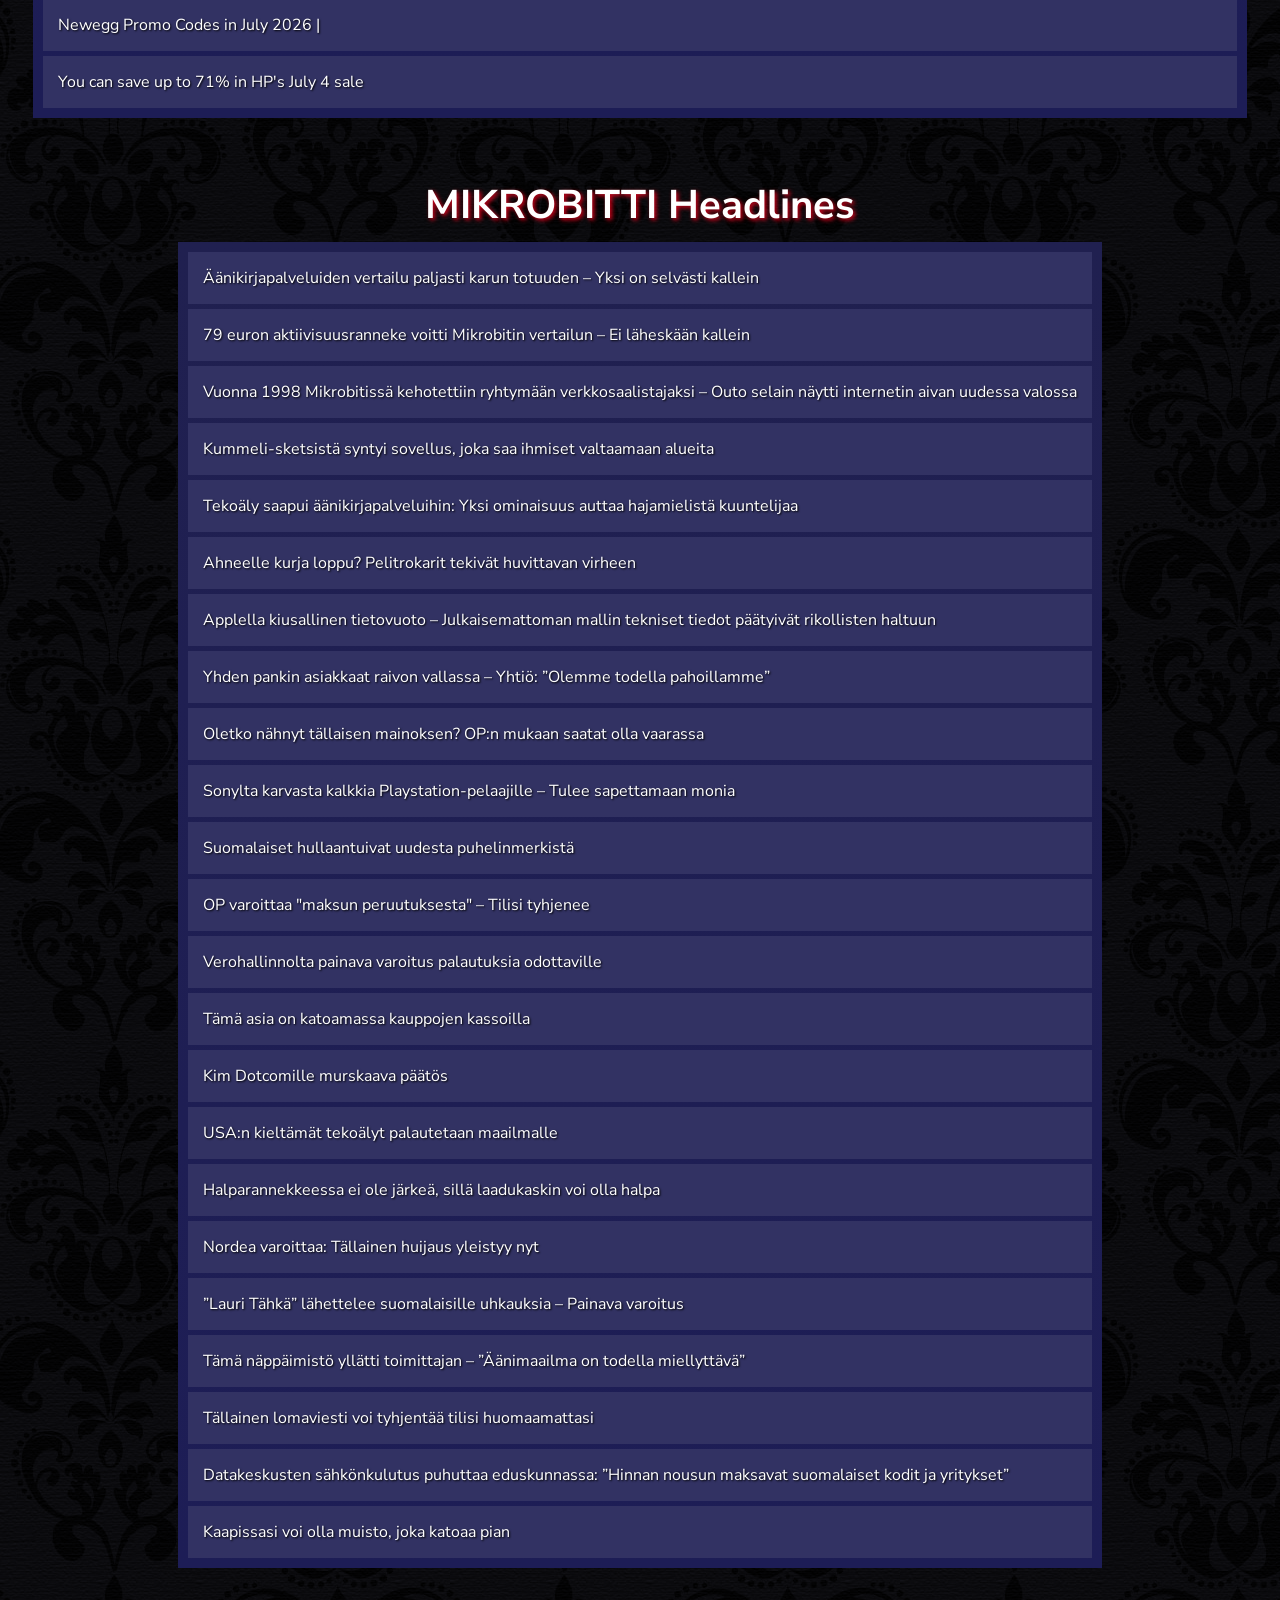
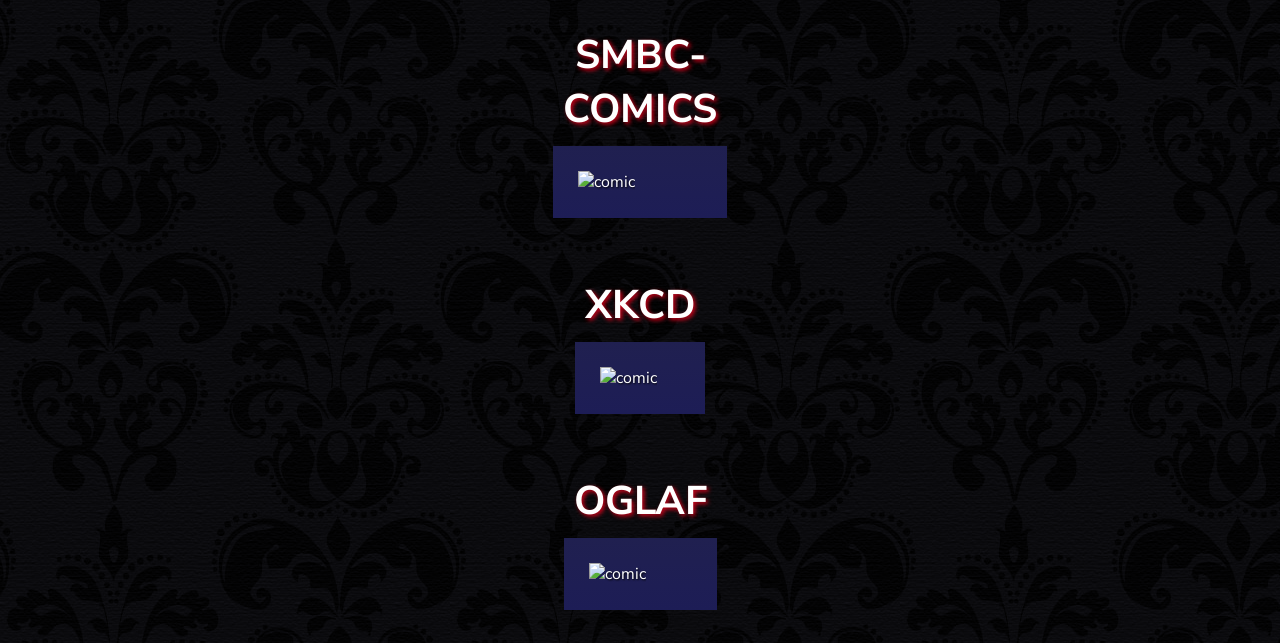
==== commit e2acfa4d: "Daily news push..." ====
--- a/cache.html
+++ b/cache.html
@@ -41,7 +41,7 @@
   </nav>
   <div id="container">
    <p>
-    updated 2026-07-04 09:11:45.809162
+    updated 2026-07-04 09:15:21.286670
    </p>
    <table class="taulu" id="taulu0">
     <caption>
@@ -127,7 +127,7 @@
     <tr>
      <td style="background: #323263;">
       <a href="https://yle.fi/a/74-20230888">
-       Artistitulokas Lounaonline keräsi miljoonia kuuntelukertoja ilman levy-yhtiötä: ”Päätän itse, mitä teen”
+       Lounaonline, 24, tekee musiikkiaan ilman levy-yhtiötä ja esiintyy nyt Suomen isoimmilla festareilla
       </a>
      </td>
     </tr>
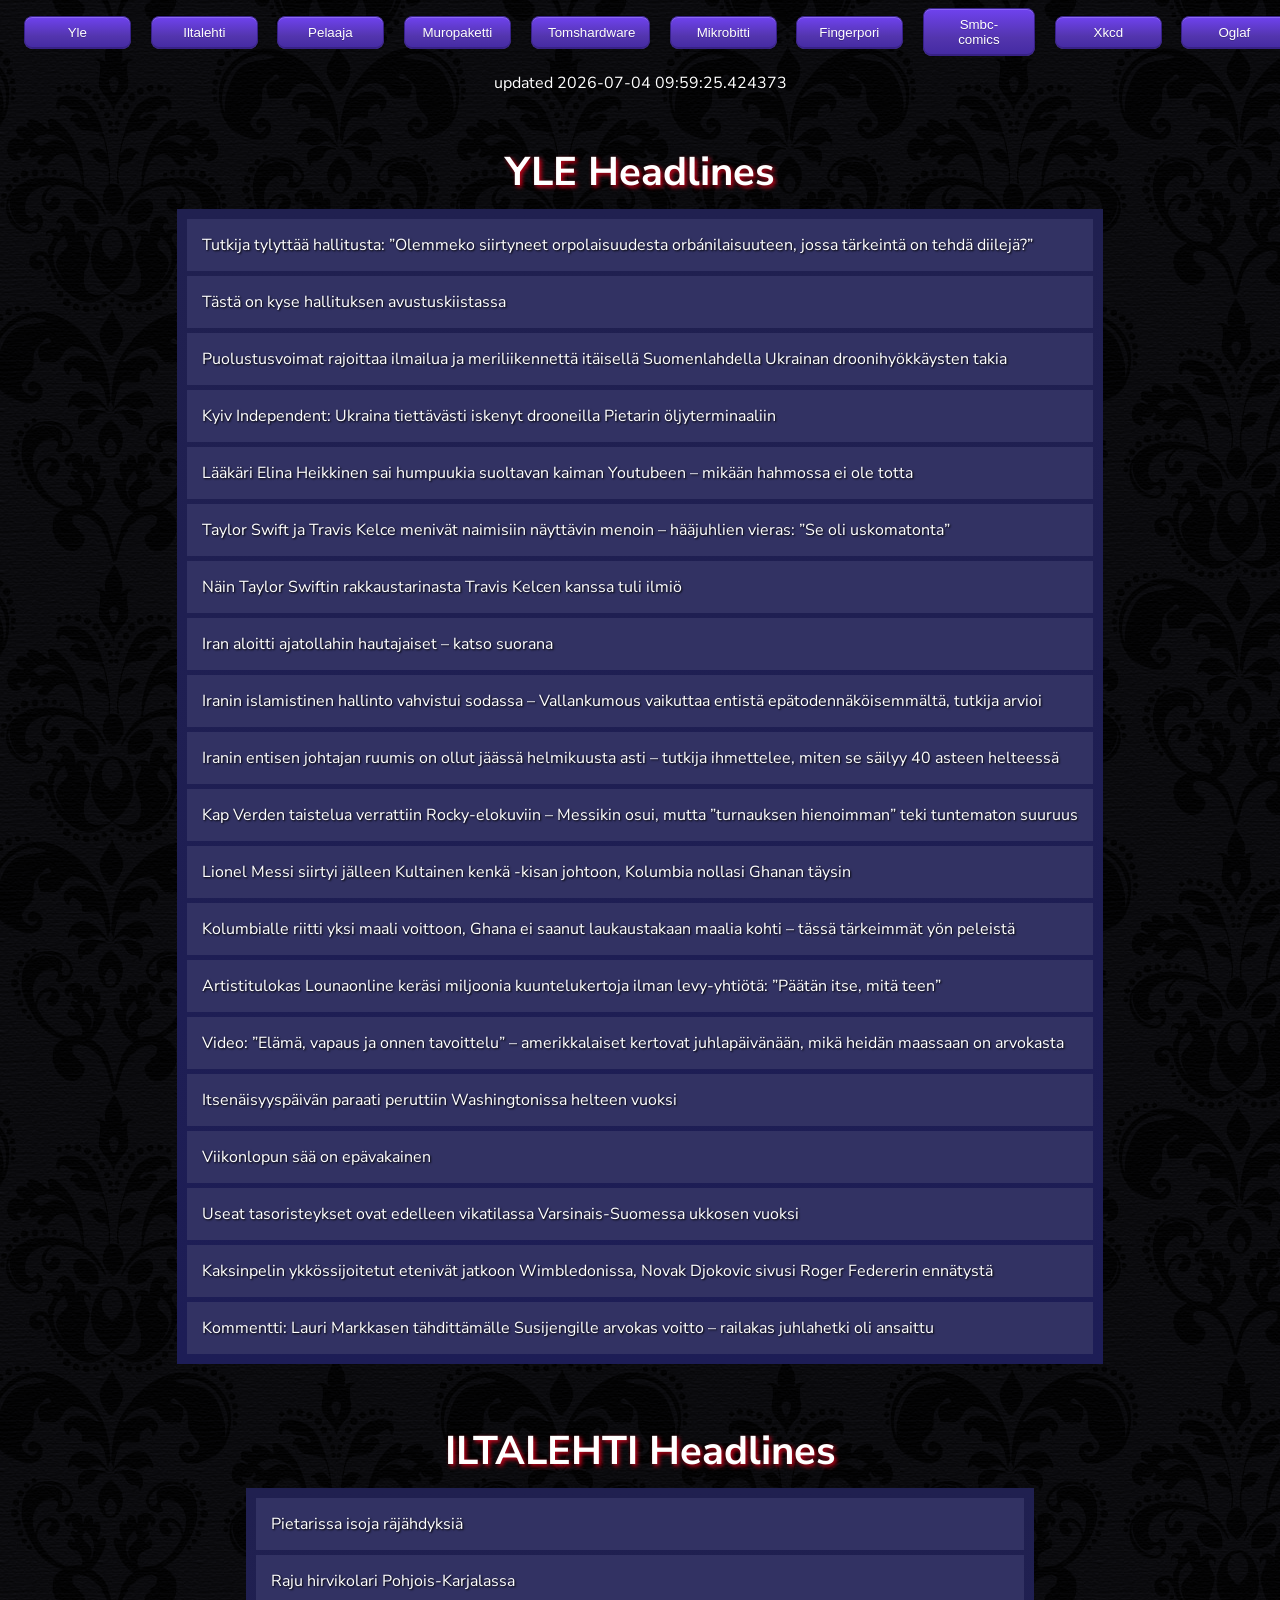
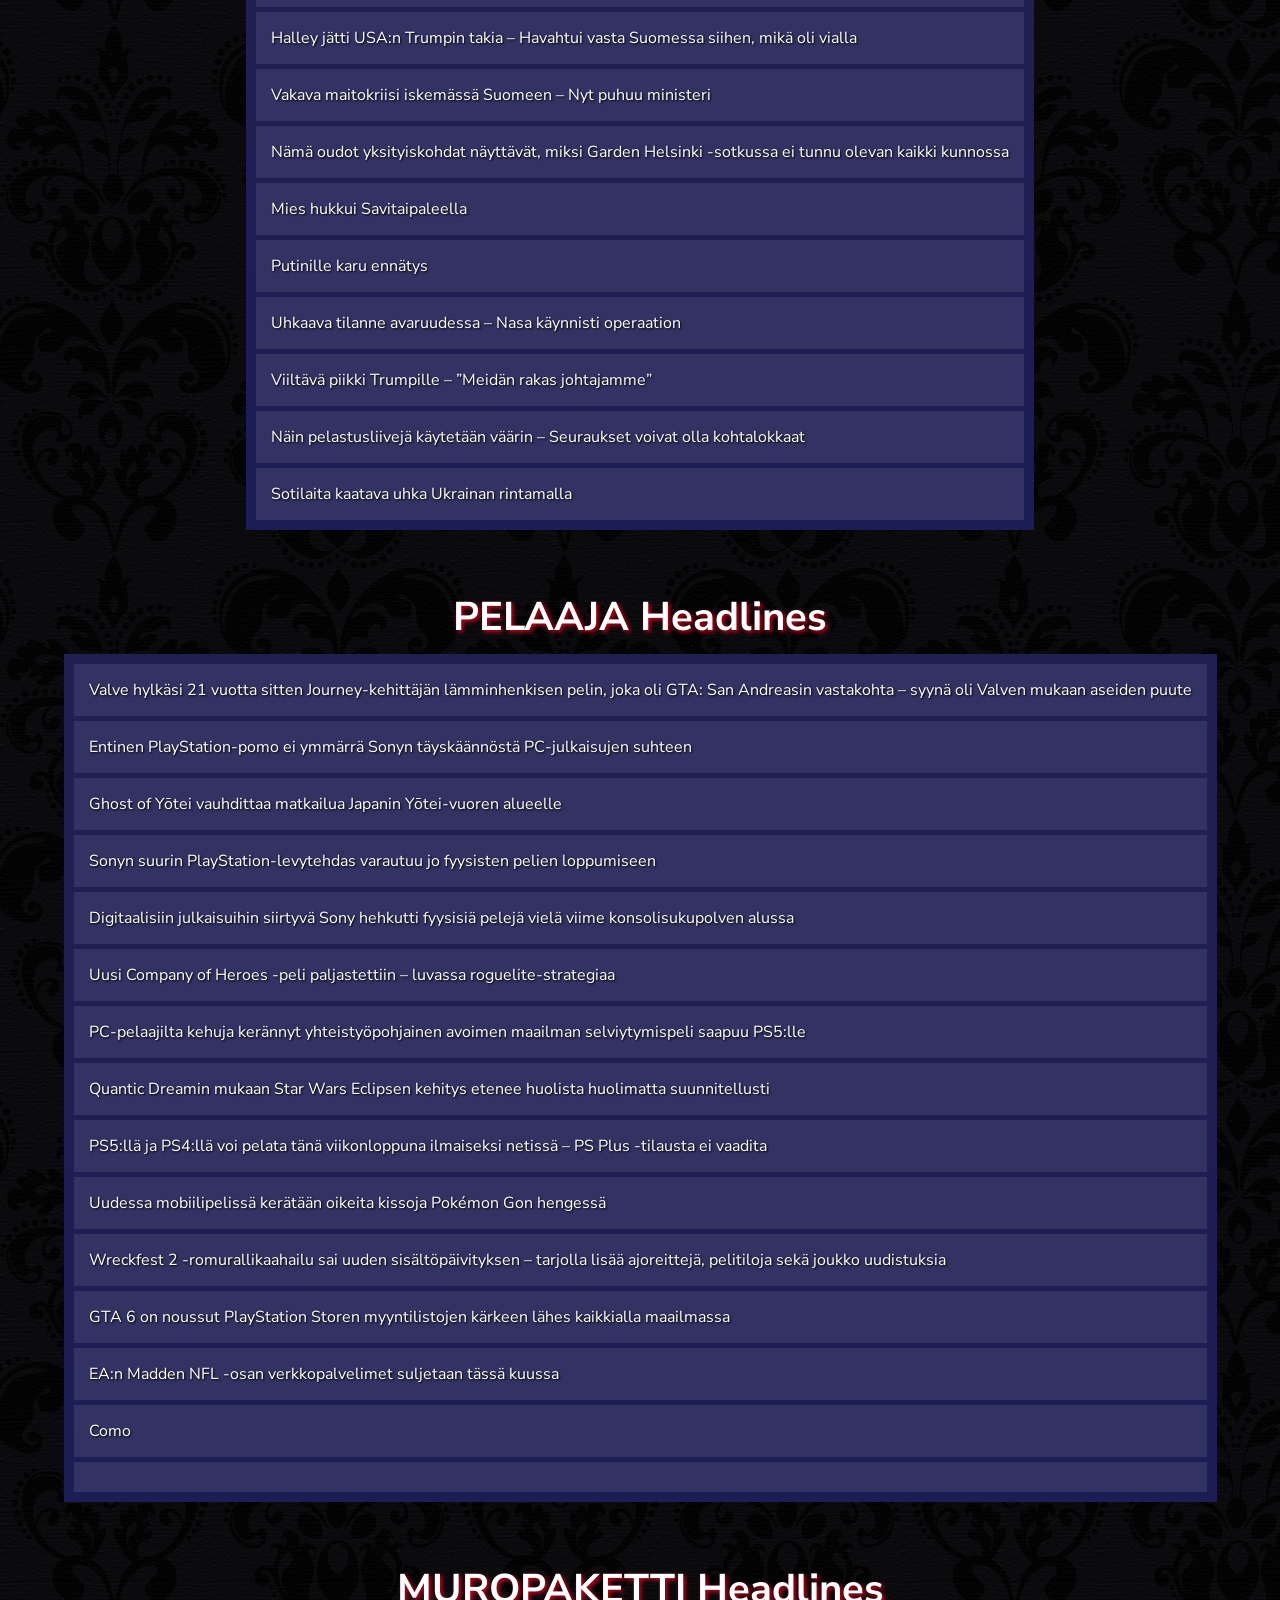
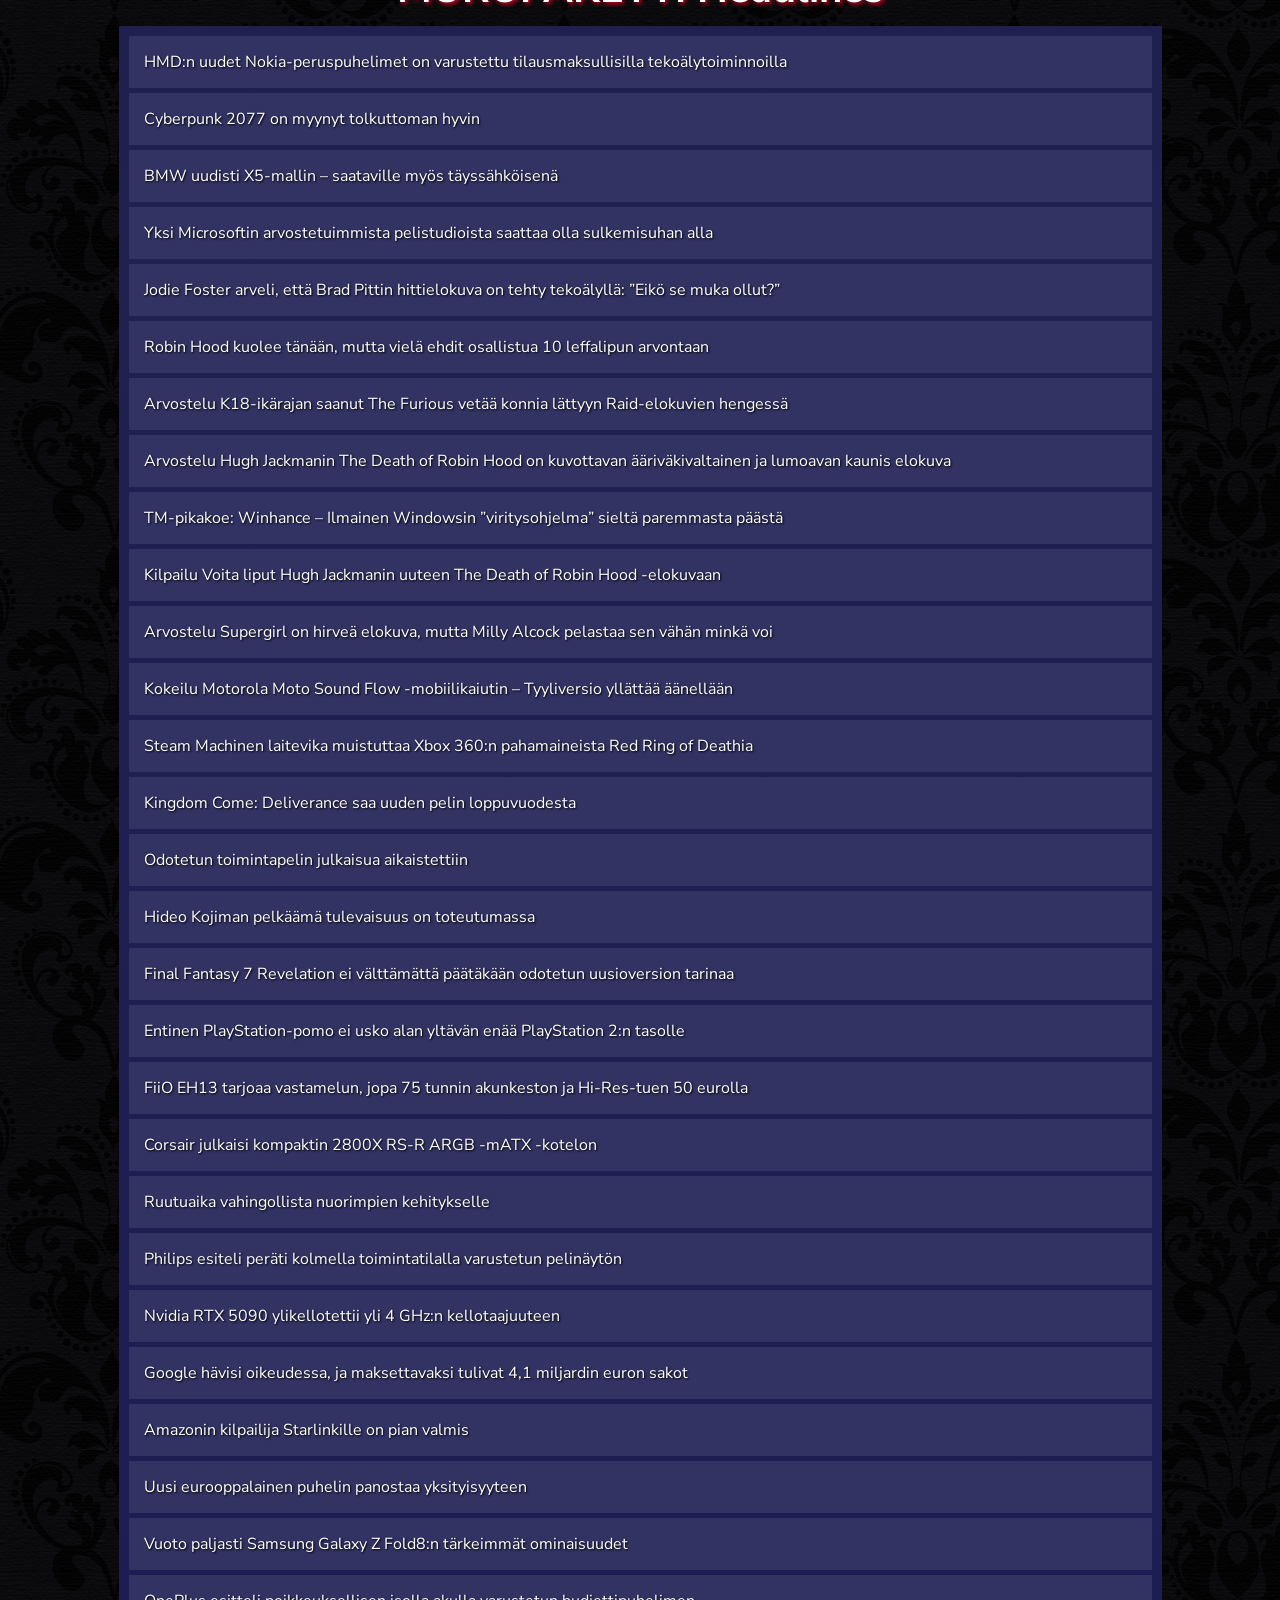
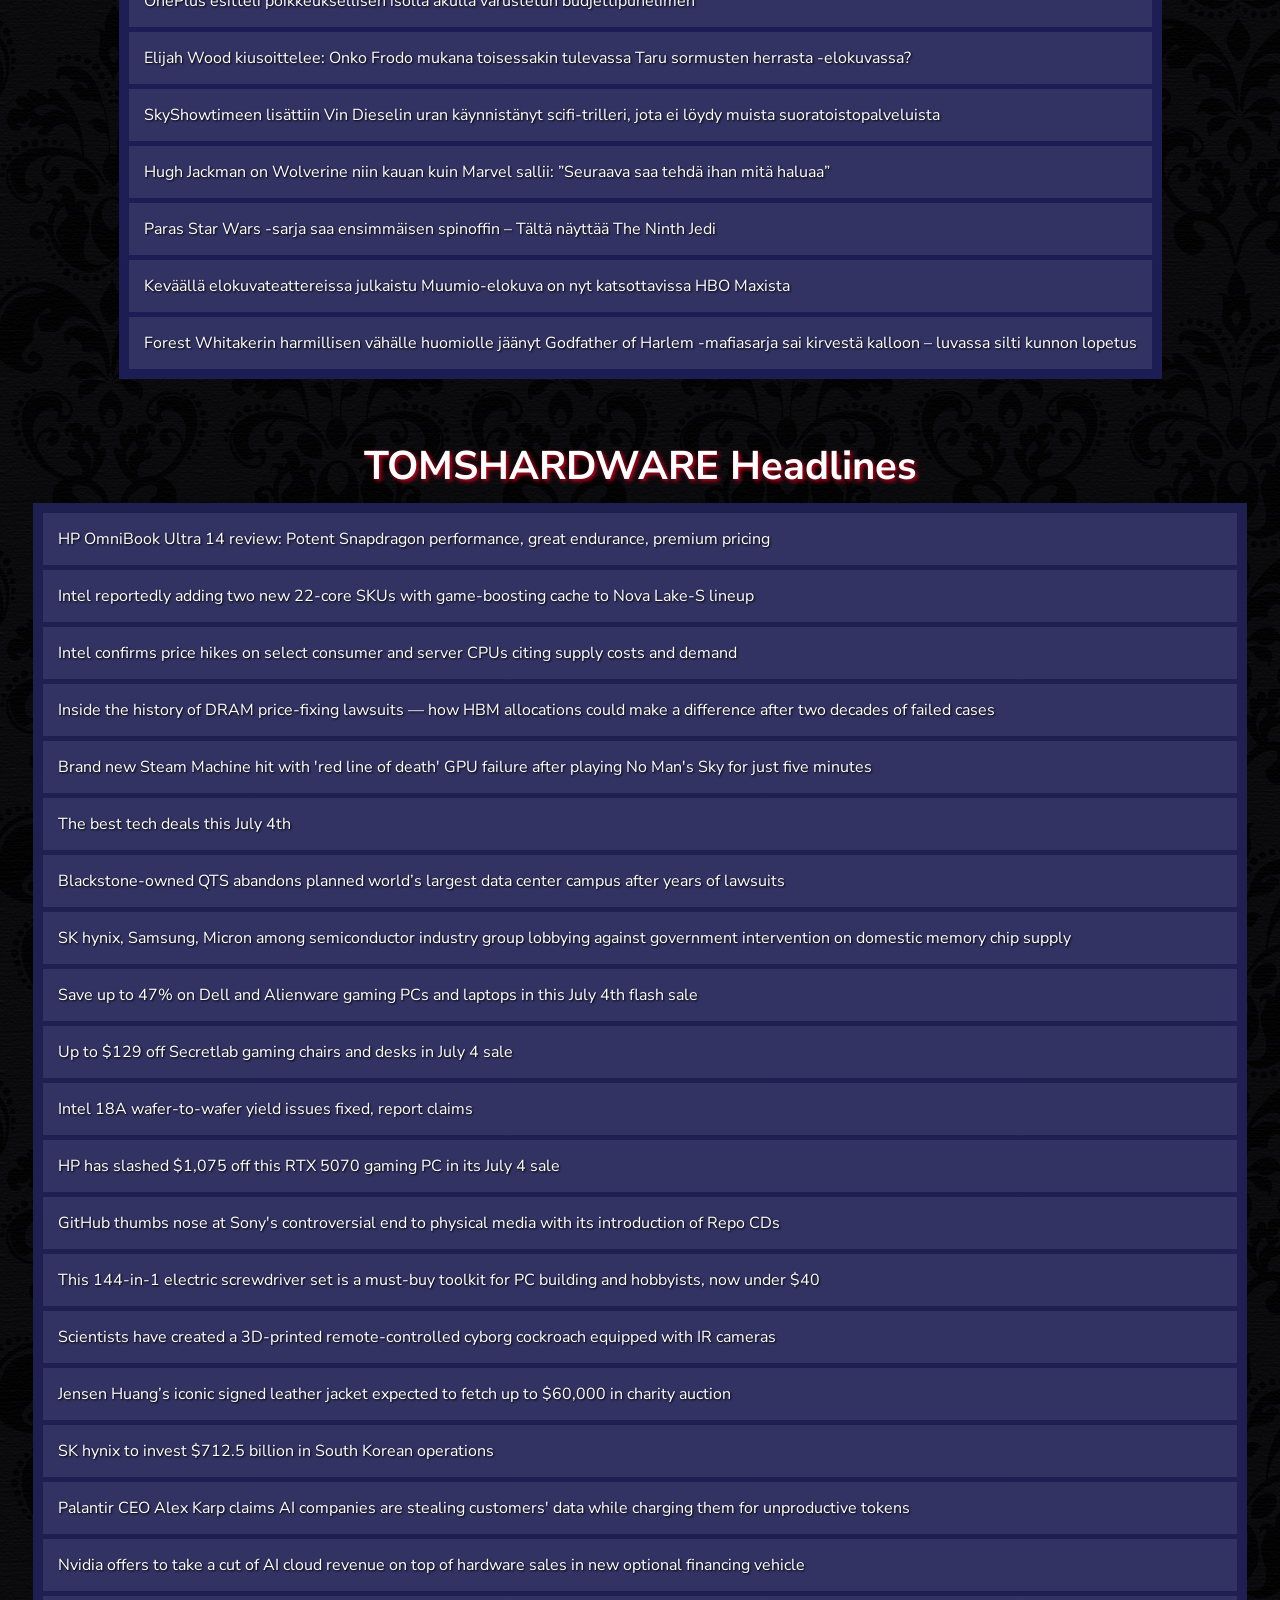
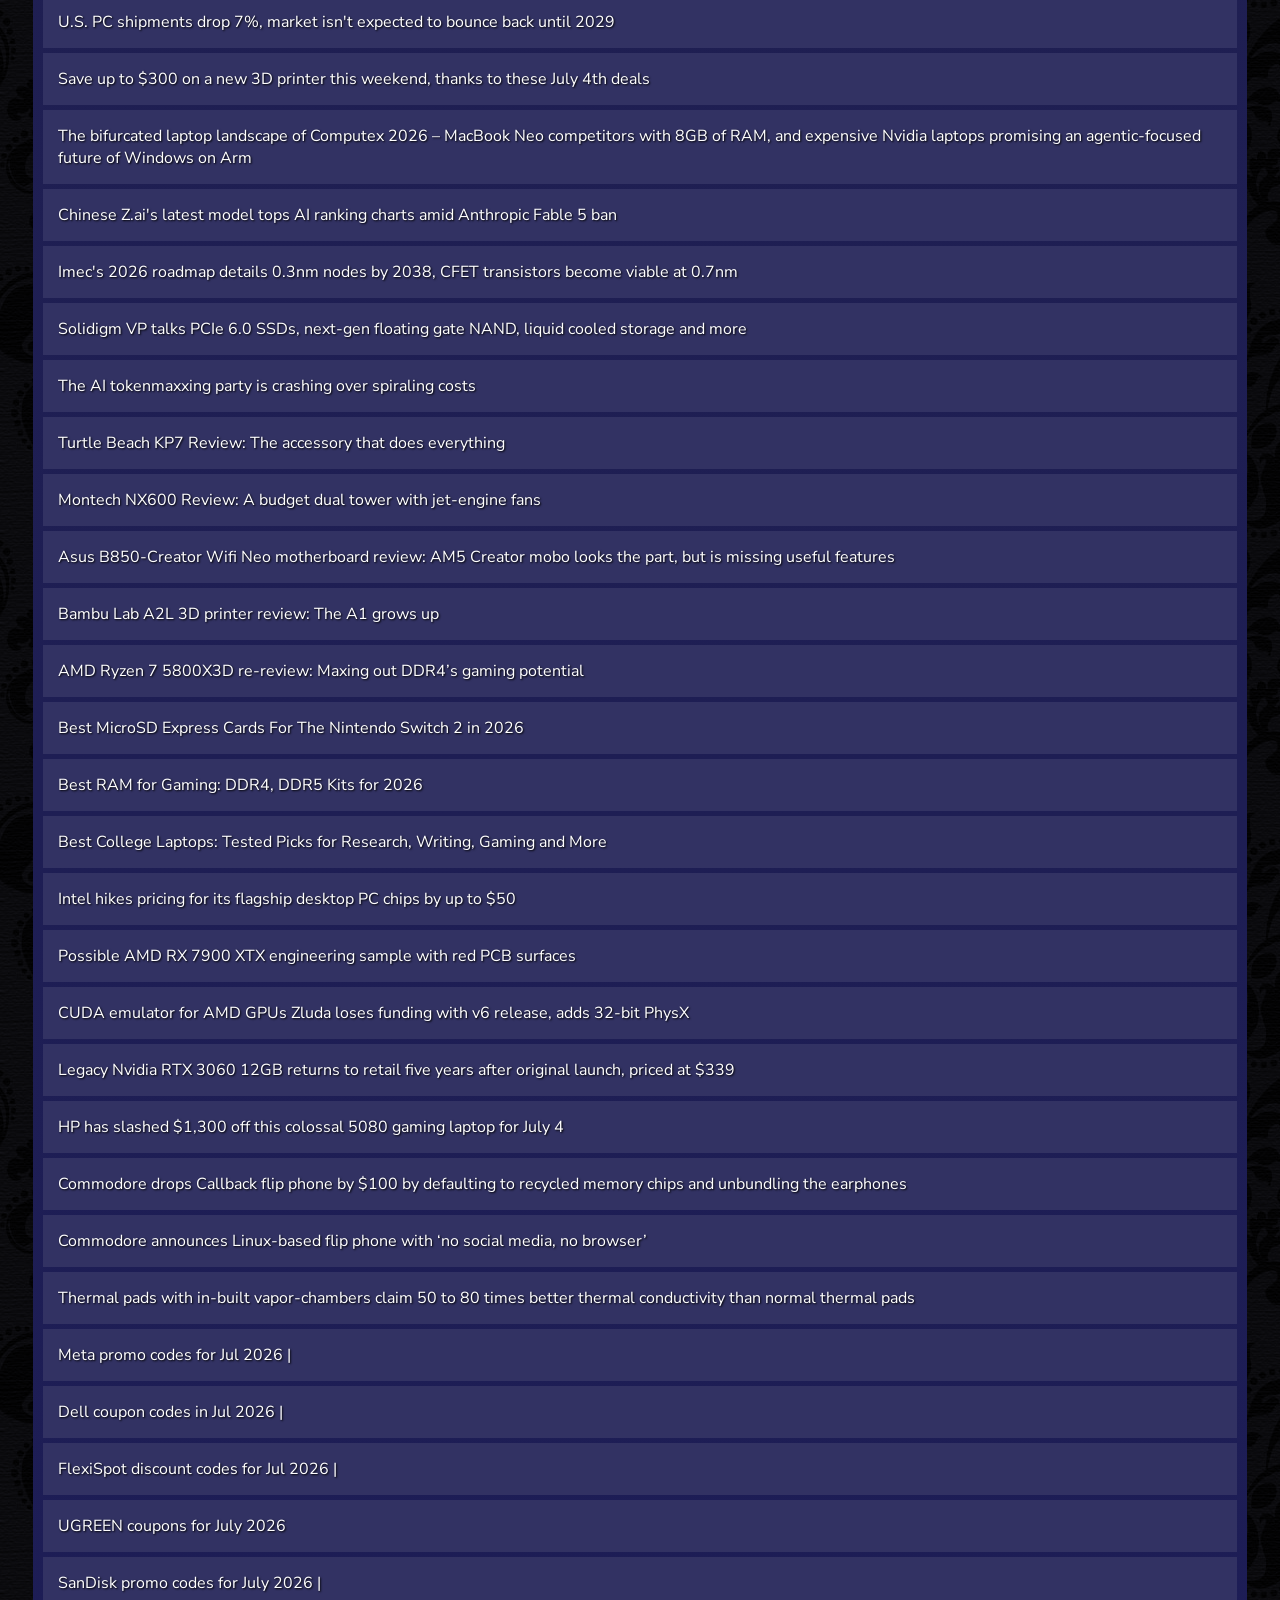
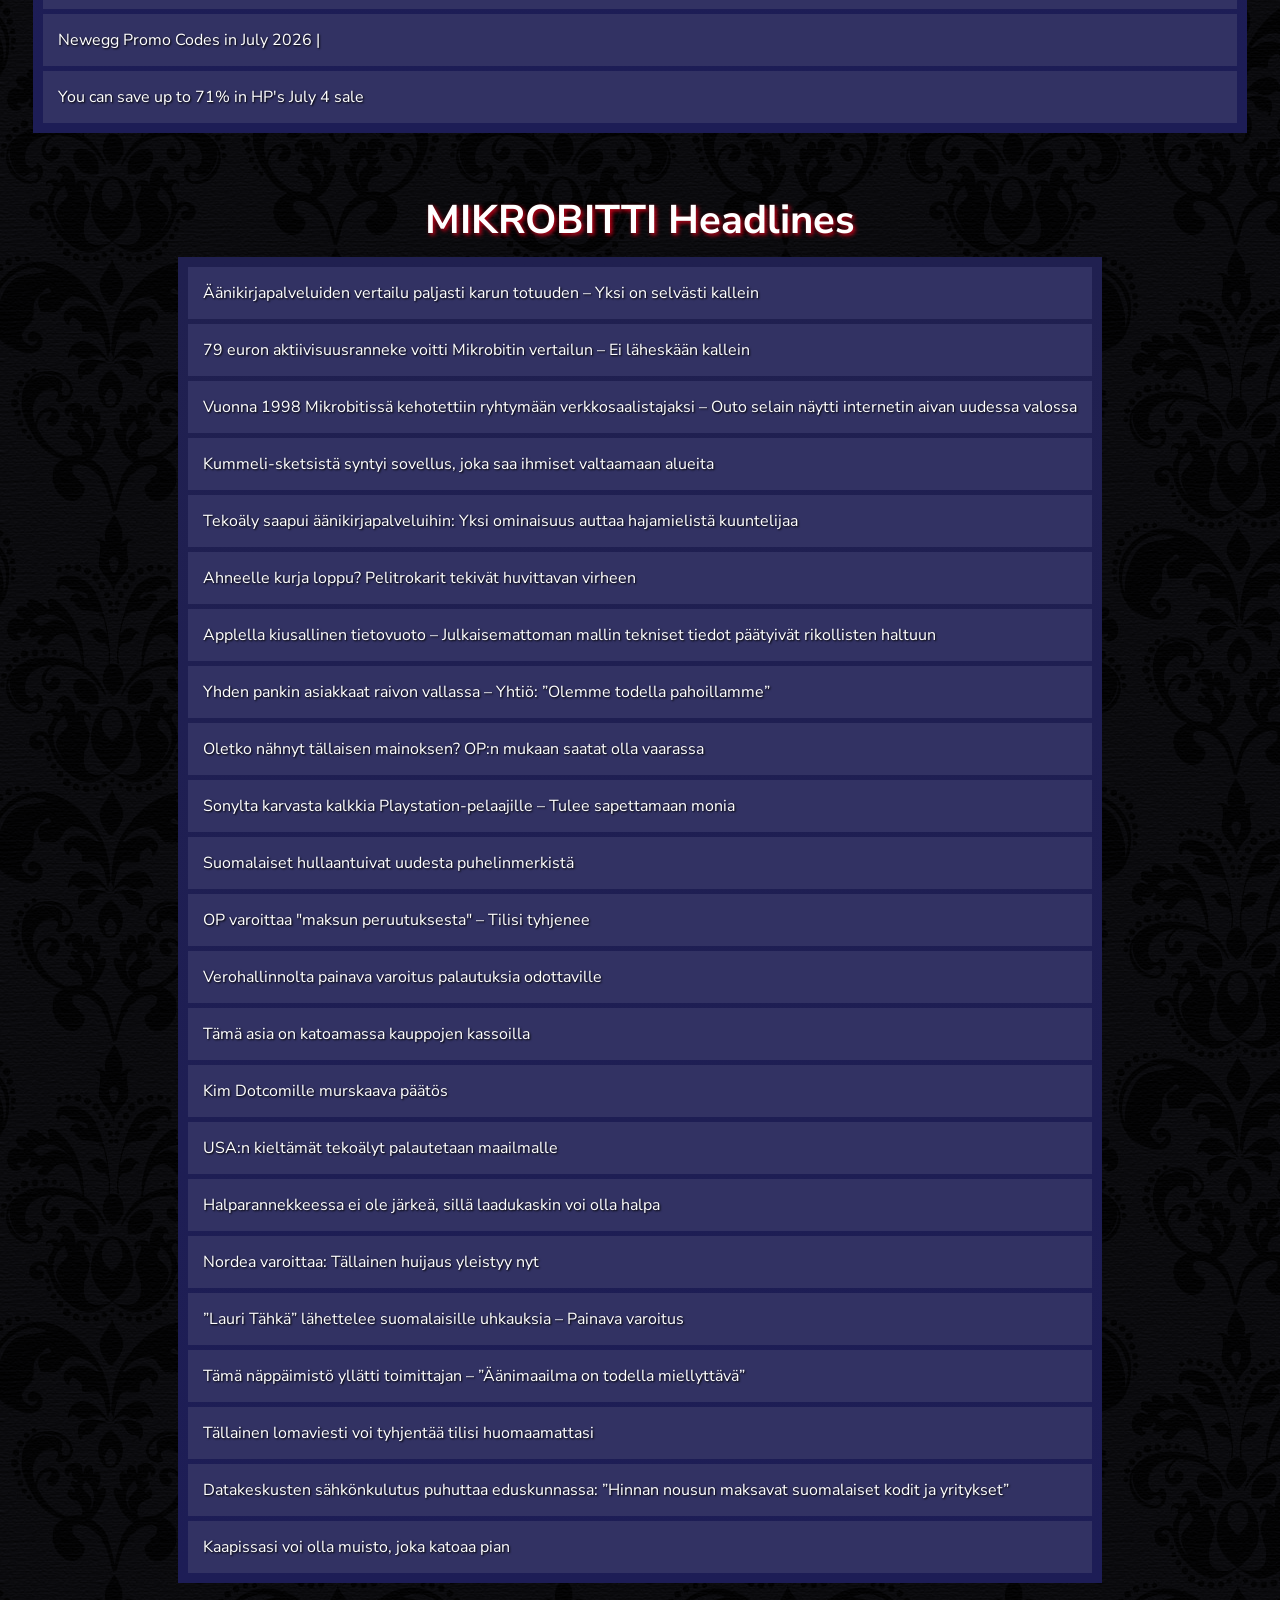
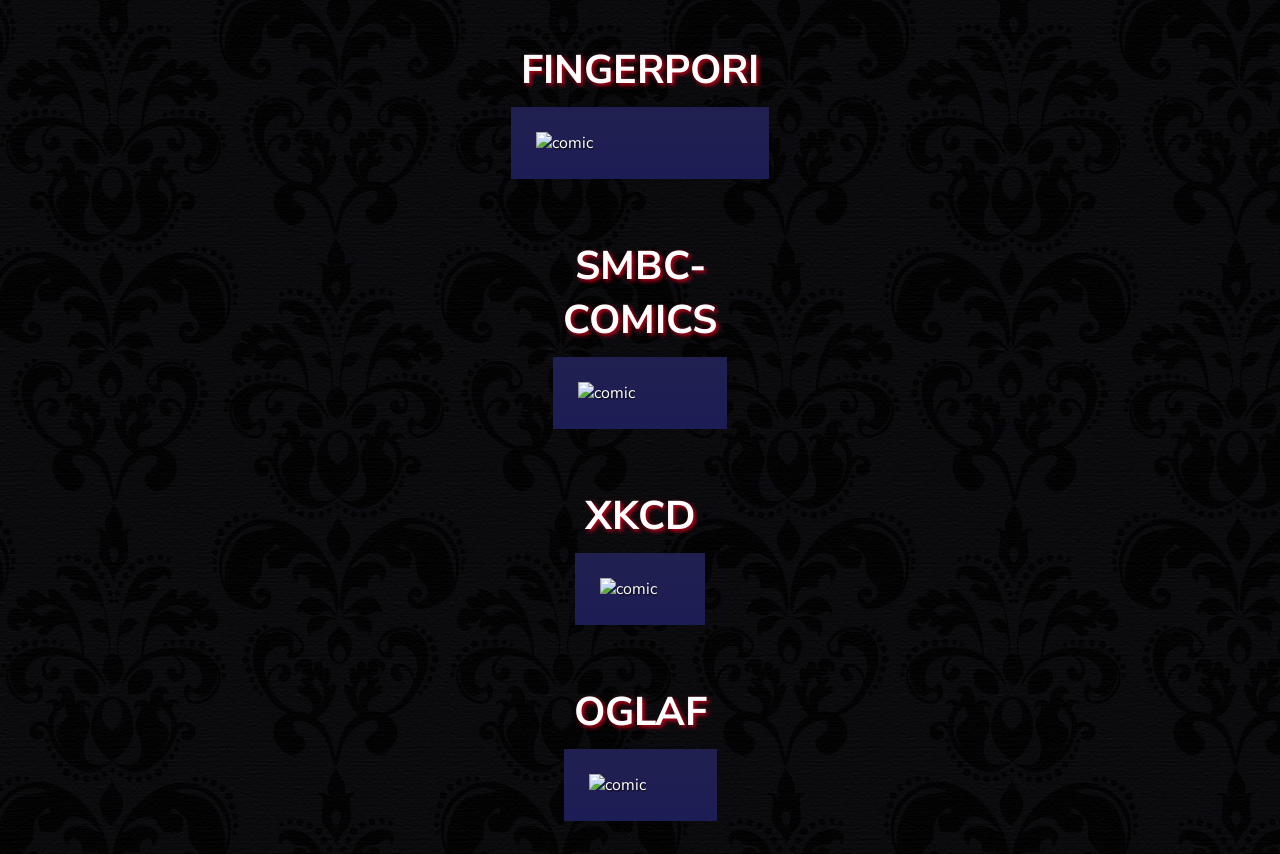
==== commit 5521631b: "Daily news push..." ====
--- a/cache.html
+++ b/cache.html
@@ -30,18 +30,21 @@
     Mikrobitti
    </button>
    <button class="button after" onclick="change_6()" type="button">
+    Fingerpori
+   </button>
+   <button class="button after" onclick="change_7()" type="button">
     Smbc-comics
    </button>
-   <button class="button after" onclick="change_7()" type="button">
+   <button class="button after" onclick="change_8()" type="button">
     Xkcd
    </button>
-   <button class="button after" onclick="change_8()" type="button">
+   <button class="button after" onclick="change_9()" type="button">
     Oglaf
    </button>
   </nav>
   <div id="container">
    <p>
-    updated 2026-07-04 09:15:21.286670
+    updated 2026-07-04 09:59:25.424373
    </p>
    <table class="taulu" id="taulu0">
     <caption>
@@ -49,8 +52,22 @@
     </caption>
     <tr>
      <td style="background: #323263;">
+      <a href="https://yle.fi/a/74-20234797">
+       Tutkija tylyttää hallitusta: ”Olemmeko siirtyneet orpolaisuudesta orbánilaisuuteen, jossa tärkeintä on tehdä diilejä?”
+      </a>
+     </td>
+    </tr>
+    <tr>
+     <td style="background: #323263;">
+      <a href="https://yle.fi/a/74-20234697">
+       Tästä on kyse hallituksen avustuskiistassa
+      </a>
+     </td>
+    </tr>
+    <tr>
+     <td style="background: #323263;">
       <a href="https://yle.fi/a/74-20234852">
-       Puolustusvoimat asetti tilapäiset ilmailun ja meriliikenteen rajoitusalueet Suomenlahdelle – syynä droonit
+       Puolustusvoimat rajoittaa ilmailua ja meriliikennettä itäisellä Suomenlahdella Ukrainan droonihyökkäysten takia
       </a>
      </td>
     </tr>
@@ -63,13 +80,6 @@
     </tr>
     <tr>
      <td style="background: #323263;">
-      <a href="https://yle.fi/a/74-20234797">
-       Tutkija tylyttää hallitusta: ”Olemmeko siirtyneet orpolaisuudesta orbánilaisuuteen, jossa tärkeintä on tehdä diilejä?”
-      </a>
-     </td>
-    </tr>
-    <tr>
-     <td style="background: #323263;">
       <a href="https://yle.fi/a/74-20234271">
        Lääkäri Elina Heikkinen sai humpuukia suoltavan kaiman Youtubeen – mikään hahmossa ei ole totta
       </a>
@@ -77,6 +87,41 @@
     </tr>
     <tr>
      <td style="background: #323263;">
+      <a href="https://yle.fi/a/74-20234830">
+       Taylor Swift ja Travis Kelce menivät naimisiin näyttävin menoin – hääjuhlien vieras: ”Se oli uskomatonta”
+      </a>
+     </td>
+    </tr>
+    <tr>
+     <td style="background: #323263;">
+      <a href="https://yle.fi/a/74-20234596">
+       Näin Taylor Swiftin rakkaustarinasta Travis Kelcen kanssa tuli ilmiö
+      </a>
+     </td>
+    </tr>
+    <tr>
+     <td style="background: #323263;">
+      <a href="https://yle.fi/a/74-20212869">
+       Iran aloitti ajatollahin hautajaiset – katso suorana
+      </a>
+     </td>
+    </tr>
+    <tr>
+     <td style="background: #323263;">
+      <a href="https://yle.fi/a/74-20234683">
+       Iranin islamistinen hallinto vahvistui sodassa – Vallankumous vaikuttaa entistä epätodennäköisemmältä, tutkija arvioi
+      </a>
+     </td>
+    </tr>
+    <tr>
+     <td style="background: #323263;">
+      <a href="https://yle.fi/a/74-20234716">
+       Iranin entisen johtajan ruumis on ollut jäässä helmikuusta asti – tutkija ihmettelee, miten se säilyy 40 asteen helteessä
+      </a>
+     </td>
+    </tr>
+    <tr>
+     <td style="background: #323263;">
       <a href="https://yle.fi/a/74-20234848">
        Kap Verden taistelua verrattiin Rocky-elokuviin – Messikin osui, mutta ”turnauksen hienoimman” teki tuntematon suuruus
       </a>
@@ -92,42 +137,14 @@
     <tr>
      <td style="background: #323263;">
       <a href="https://yle.fi/a/74-20234836">
-       Kolumbialle riitti yksi maali voittoon, Ghana ei saanut laukaustakaan maalia kohti
-      </a>
-     </td>
-    </tr>
-    <tr>
-     <td style="background: #323263;">
-      <a href="https://yle.fi/a/74-20212869">
-       Iran aloitti ajatollahin hautajaiset – katso suorana
-      </a>
-     </td>
-    </tr>
-    <tr>
-     <td style="background: #323263;">
-      <a href="https://yle.fi/a/74-20234716">
-       Iranin entisen johtajan ruumis on ollut jäässä helmikuusta asti – tutkija ihmettelee, miten se säilyy 40 asteen helteessä
-      </a>
-     </td>
-    </tr>
-    <tr>
-     <td style="background: #323263;">
-      <a href="https://yle.fi/a/74-20234830">
-       Taylor Swift ja Travis Kelce vahvistavat vihkimisen – hääjuhlista tihkunut niukasti tietoa
-      </a>
-     </td>
-    </tr>
-    <tr>
-     <td style="background: #323263;">
-      <a href="https://yle.fi/a/74-20234596">
-       Näin Taylor Swiftin rakkaustarinasta Travis Kelcen kanssa tuli ilmiö
+       Kolumbialle riitti yksi maali voittoon, Ghana ei saanut laukaustakaan maalia kohti – tässä tärkeimmät yön peleistä
       </a>
      </td>
     </tr>
     <tr>
      <td style="background: #323263;">
       <a href="https://yle.fi/a/74-20230888">
-       Lounaonline, 24, tekee musiikkiaan ilman levy-yhtiötä ja esiintyy nyt Suomen isoimmilla festareilla
+       Artistitulokas Lounaonline keräsi miljoonia kuuntelukertoja ilman levy-yhtiötä: ”Päätän itse, mitä teen”
       </a>
      </td>
     </tr>
@@ -140,6 +157,13 @@
     </tr>
     <tr>
      <td style="background: #323263;">
+      <a href="https://yle.fi/a/74-20234861">
+       Itsenäisyyspäivän paraati peruttiin Washingtonissa helteen vuoksi
+      </a>
+     </td>
+    </tr>
+    <tr>
+     <td style="background: #323263;">
       <a href="https://yle.fi/a/74-20234849">
        Viikonlopun sää on epävakainen
       </a>
@@ -148,7 +172,7 @@
     <tr>
      <td style="background: #323263;">
       <a href="https://yle.fi/a/74-20234843">
-       Useat tasoristeykset vikatilassa Varsinais-Suomessa ukkosen vuoksi
+       Useat tasoristeykset ovat edelleen vikatilassa  Varsinais-Suomessa ukkosen vuoksi
       </a>
      </td>
     </tr>
@@ -161,29 +185,8 @@
     </tr>
     <tr>
      <td style="background: #323263;">
-      <a href="https://yle.fi/a/74-20234697">
-       Luottamusäänestyksestä Orpon poikkeukselliseen painostuskeinoon – tästä on kyse hallituksen avustuskiistassa
-      </a>
-     </td>
-    </tr>
-    <tr>
-     <td style="background: #323263;">
       <a href="https://yle.fi/a/74-20234820">
        Kommentti: Lauri Markkasen tähdittämälle Susijengille arvokas voitto – railakas juhlahetki oli ansaittu
-      </a>
-     </td>
-    </tr>
-    <tr>
-     <td style="background: #323263;">
-      <a href="https://yle.fi/a/74-20234834">
-       Isac Elliot on saanut lapsen
-      </a>
-     </td>
-    </tr>
-    <tr>
-     <td style="background: #323263;">
-      <a href="https://yle.fi/a/74-20234499">
-       Katolle kiivennyt nuorukainen ampui silmittömästi satunnaisia ihmisiä Hyvinkäällä – nyt hän haluaa vapaaksi
       </a>
      </td>
     </tr>
@@ -194,6 +197,27 @@
     </caption>
     <tr>
      <td style="background: #323263;">
+      <a href="https://www.iltalehti.fi/ulkomaat/a/ac2a2c2f-fde9-4480-8973-51c0100cfded">
+       Pietarissa isoja räjähdyksiä
+      </a>
+     </td>
+    </tr>
+    <tr>
+     <td style="background: #323263;">
+      <a href="https://www.iltalehti.fi/kotimaa/a/4dfa267a-4491-404f-9378-fa7cbc79690b">
+       Raju hirvikolari Pohjois-Karjalassa
+      </a>
+     </td>
+    </tr>
+    <tr>
+     <td style="background: #323263;">
+      <a href="https://www.iltalehti.fi/ulkomaat/a/b7a034af-b42f-4b07-bf66-d0b317f08fa8">
+       Halley jätti USA:n Trumpin takia – Havahtui vasta Suomessa siihen, mikä oli vialla
+      </a>
+     </td>
+    </tr>
+    <tr>
+     <td style="background: #323263;">
       <a href="https://www.iltalehti.fi/politiikka/a/c23b006f-f696-429c-bd44-ee5c3a12d906">
        Vakava maitokriisi iskemässä Suomeen – Nyt puhuu ministeri
       </a>
@@ -201,13 +225,6 @@
     </tr>
     <tr>
      <td style="background: #323263;">
-      <a href="https://www.iltalehti.fi/kotimaa/a/26ee47a4-269c-4fce-9b6e-d4aad9bf08b2">
-       Tilanne päällä Suomenlahdella – Puolustusvoimat rajoittaa liikennettä
-      </a>
-     </td>
-    </tr>
-    <tr>
-     <td style="background: #323263;">
       <a href="https://www.iltalehti.fi/politiikka/a/5862690a-b027-42f0-9fde-e9c612ba7754">
        Nämä oudot yksityiskohdat näyttävät, miksi Garden Helsinki -sotkussa ei tunnu olevan kaikki kunnossa
       </a>
@@ -252,20 +269,6 @@
      <td style="background: #323263;">
       <a href="https://www.iltalehti.fi/ulkomaat/a/670bce3b-82c9-4bc2-b2e0-fea976a48f82">
        Sotilaita kaatava uhka Ukrainan rintamalla
-      </a>
-     </td>
-    </tr>
-    <tr>
-     <td style="background: #323263;">
-      <a href="https://www.iltalehti.fi/kotimaa/a/9a2e4586-1b56-48de-82e2-a57f089cf3bf">
-       Tässä ovat Linnanmäen hurjimmat laitteet – Sofialta, 28, suorat sanat
-      </a>
-     </td>
-    </tr>
-    <tr>
-     <td style="background: #323263;">
-      <a href="https://www.iltalehti.fi/paakirjoitus/a/acda1bb6-e4d6-4528-b810-377822be3ce2">
-       Pääkirjoitus: Kello tikittää Putinille – Ennen romahdusta diktaattoreilla on tapana raaistua
       </a>
      </td>
     </tr>
@@ -1138,6 +1141,18 @@
    </table>
    <table class="taulu" id="taulu6">
     <caption>
+     FINGERPORI
+    </caption>
+    <tr>
+     <td>
+      <a href="https://images.sanoma-sndp.fi/c174f5dddbf5cb588b9f9cf8888602d0/normal/978.webp">
+       <img alt="comic" src="https://images.sanoma-sndp.fi/c174f5dddbf5cb588b9f9cf8888602d0/normal/978.webp"/>
+      </a>
+     </td>
+    </tr>
+   </table>
+   <table class="taulu" id="taulu7">
+    <caption>
      SMBC-COMICS
     </caption>
     <tr>
@@ -1148,7 +1163,7 @@
      </td>
     </tr>
    </table>
-   <table class="taulu" id="taulu7">
+   <table class="taulu" id="taulu8">
     <caption>
      XKCD
     </caption>
@@ -1160,7 +1175,7 @@
      </td>
     </tr>
    </table>
-   <table class="taulu" id="taulu8">
+   <table class="taulu" id="taulu9">
     <caption>
      OGLAF
     </caption>
@@ -1245,6 +1260,14 @@
             x.style.display = "none";
         }
     }
+function change_9() {
+        let x = document.getElementById("taulu9");
+        if (x.style.display === "none") {
+            x.style.display = "";
+        } else {
+            x.style.display = "none";
+        }
+    }
    </script>
   </div>
  </body>
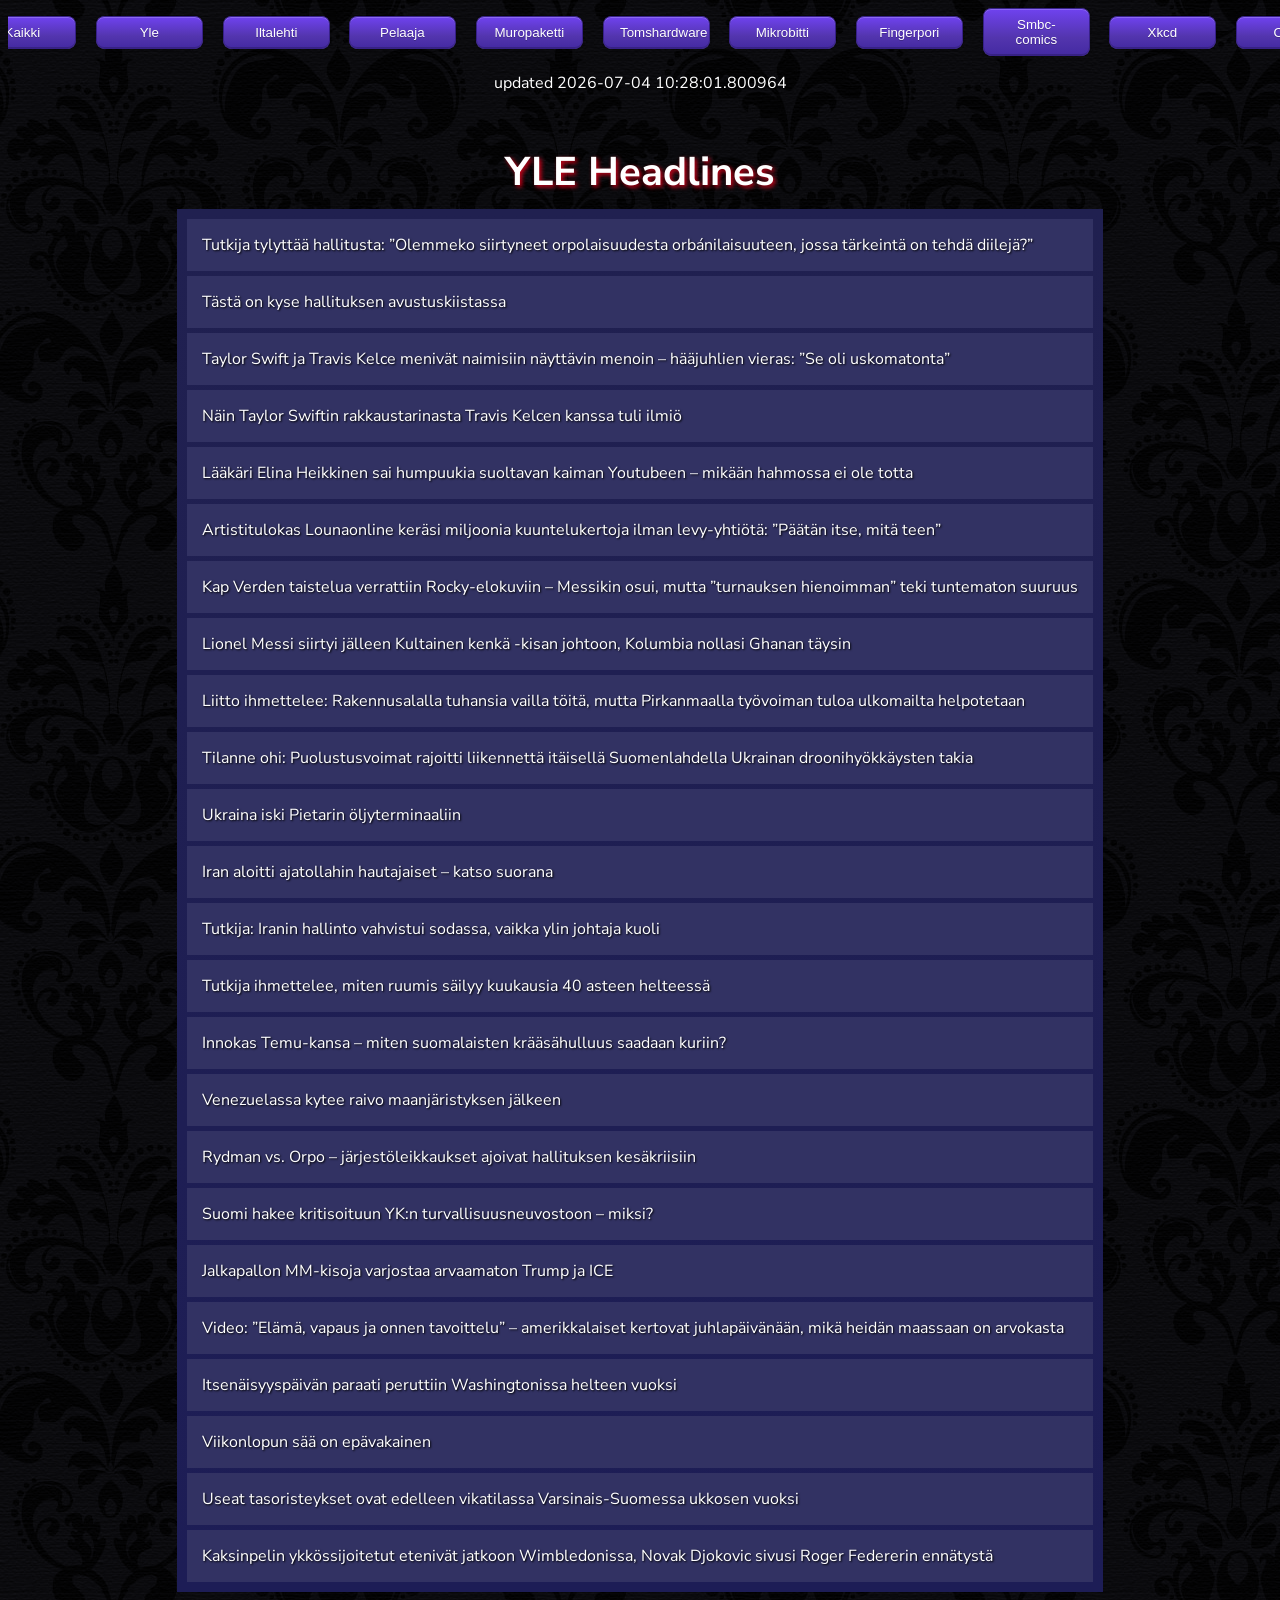
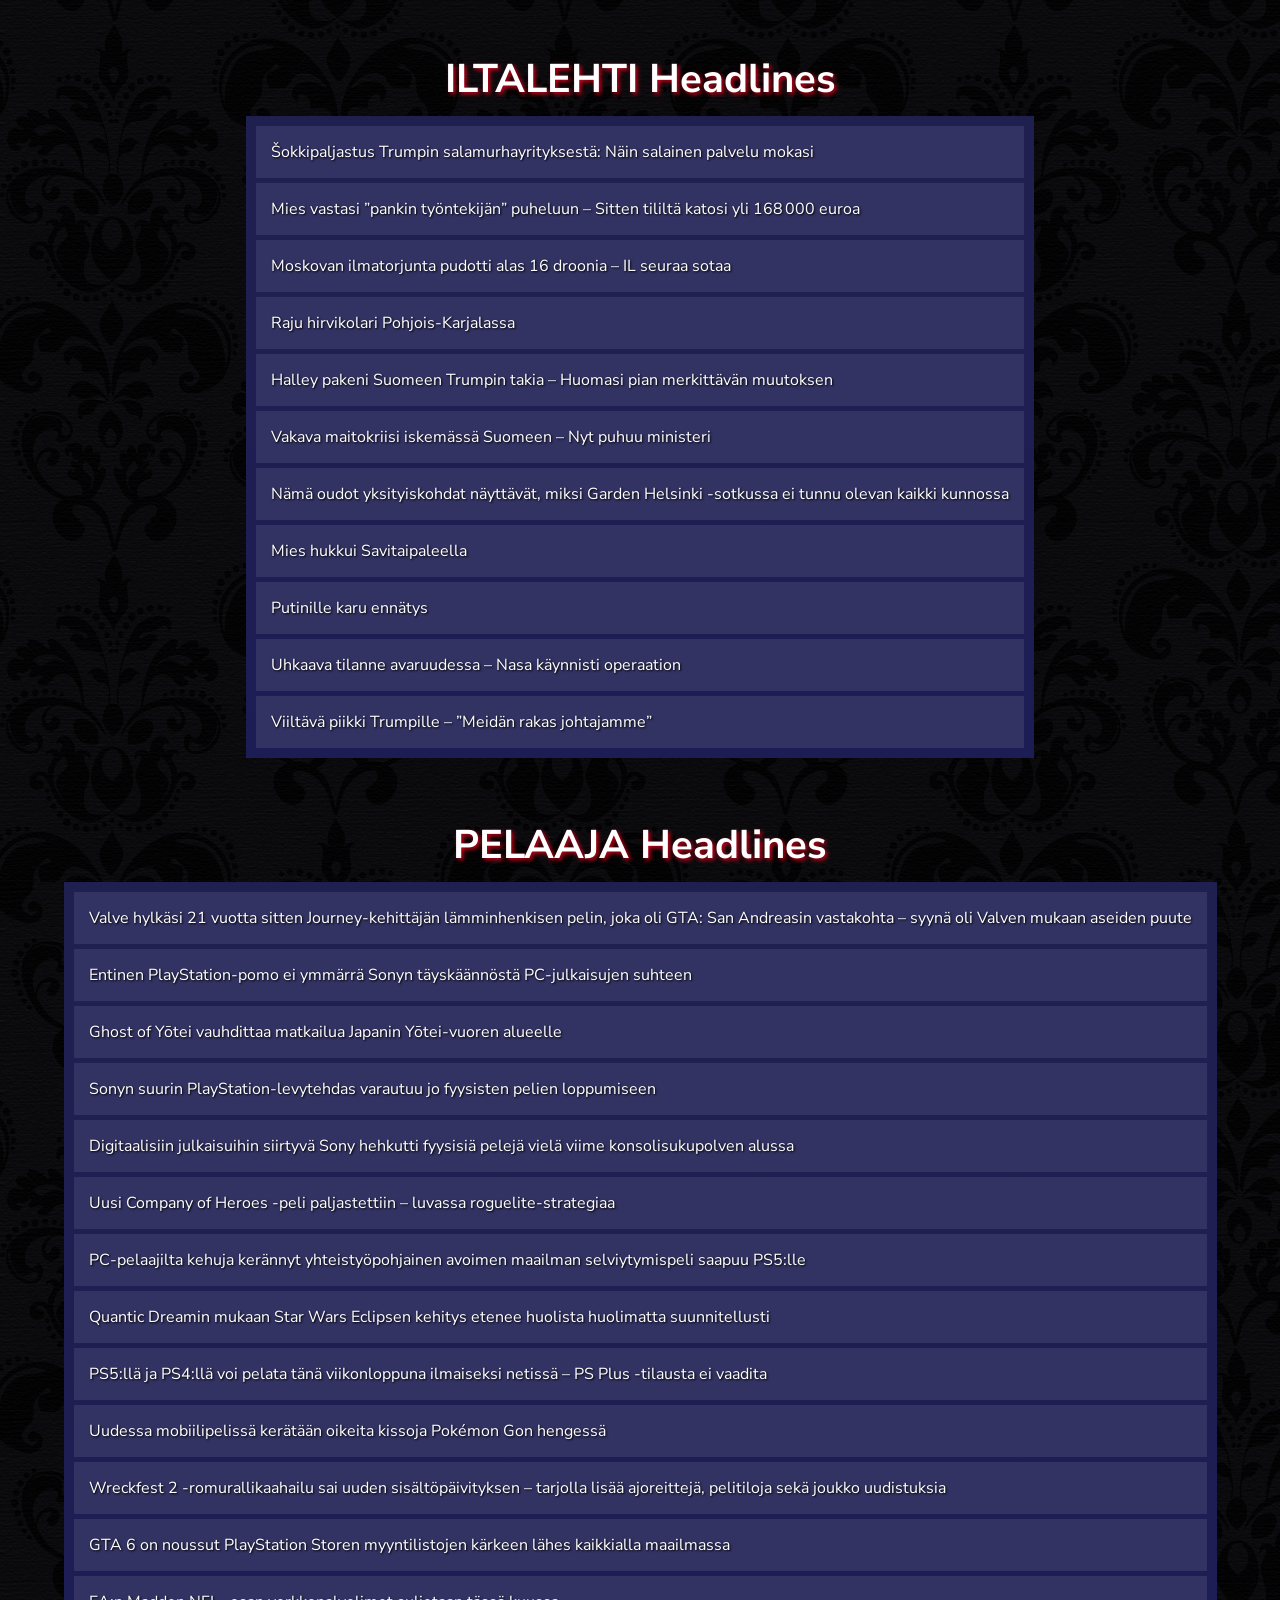
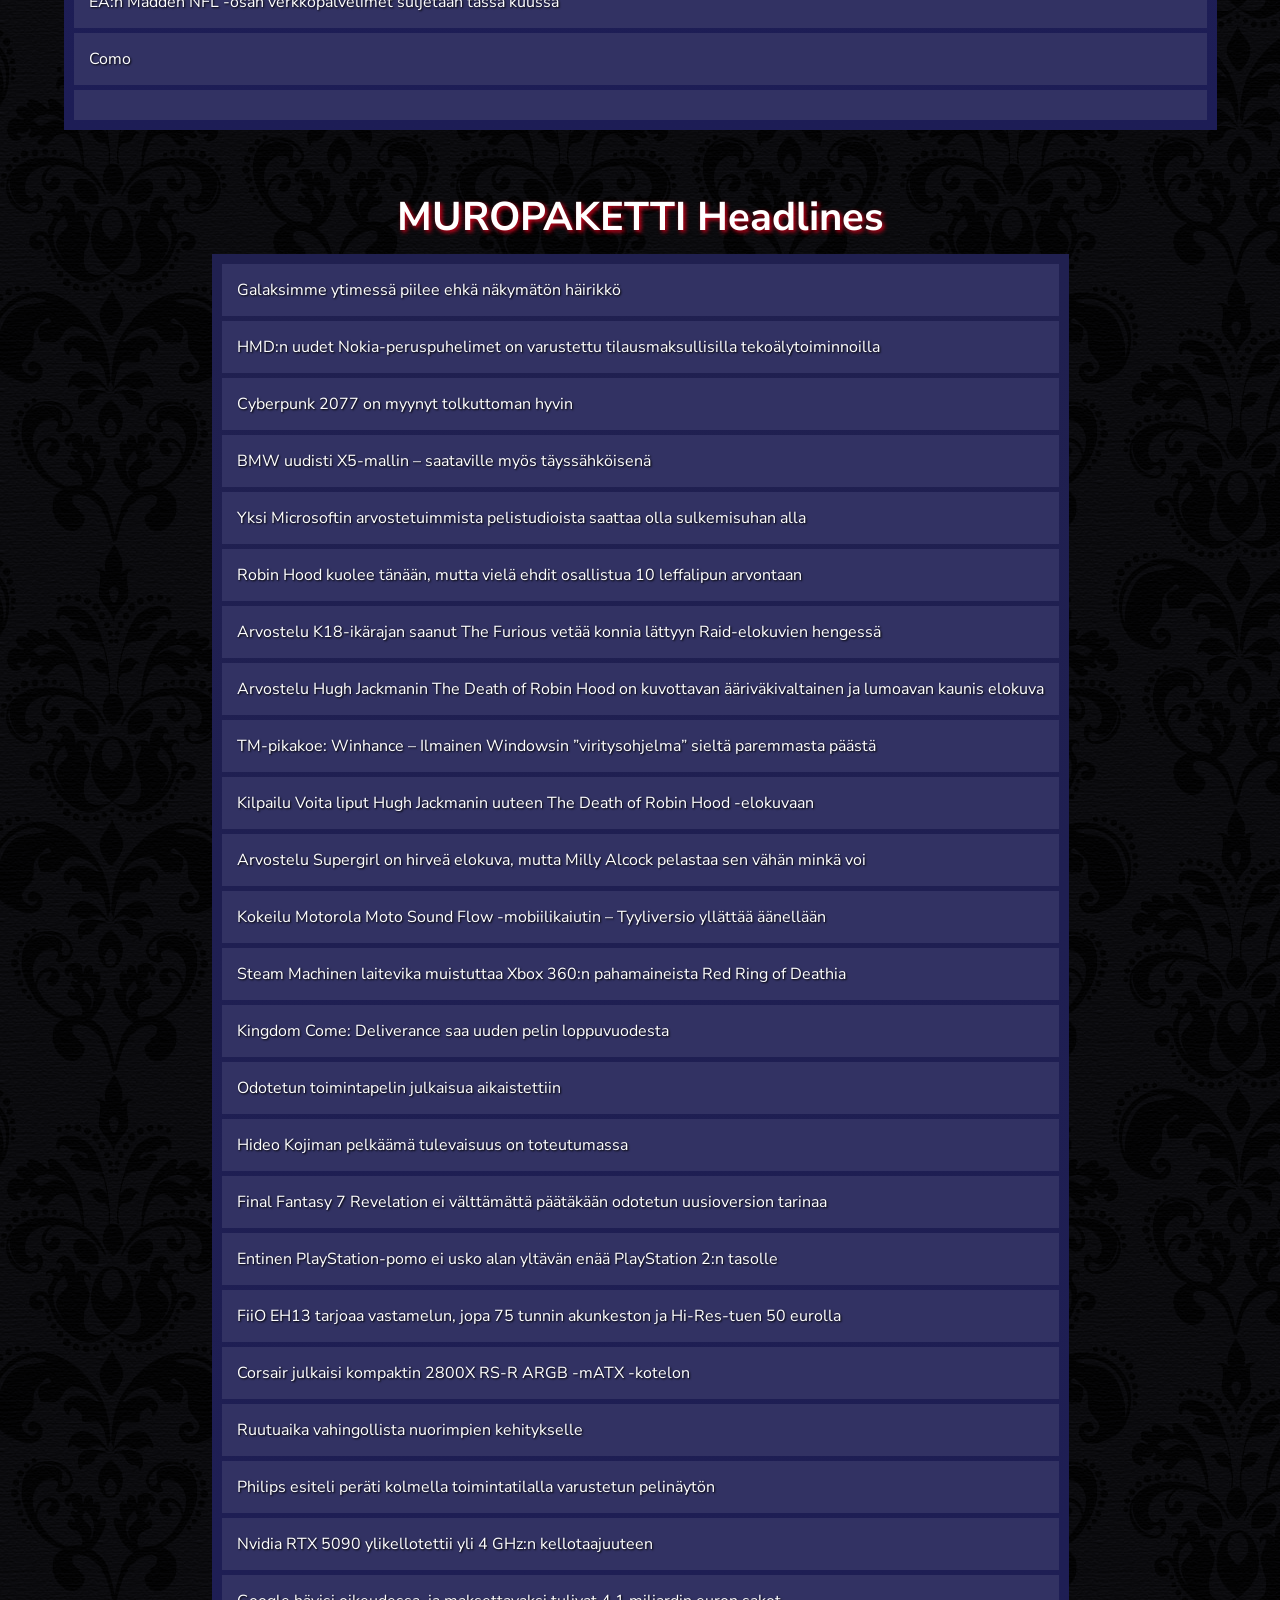
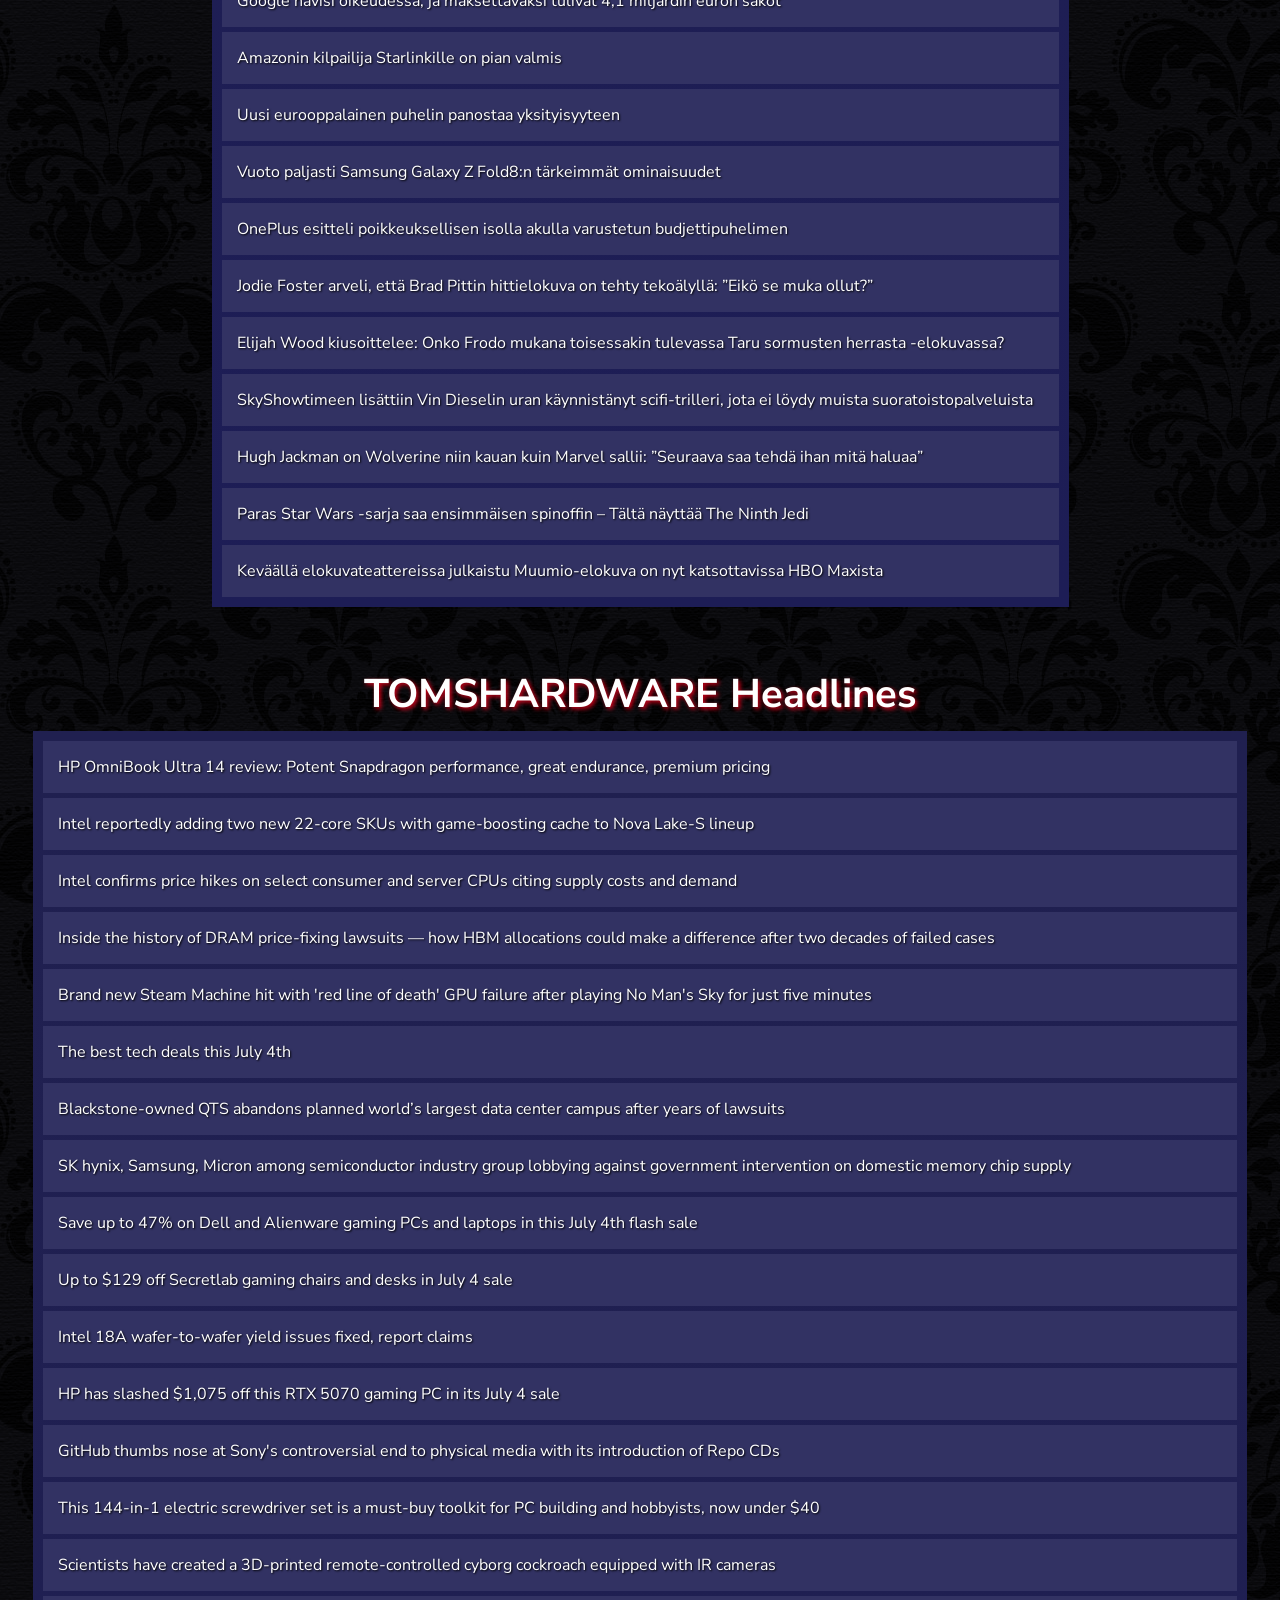
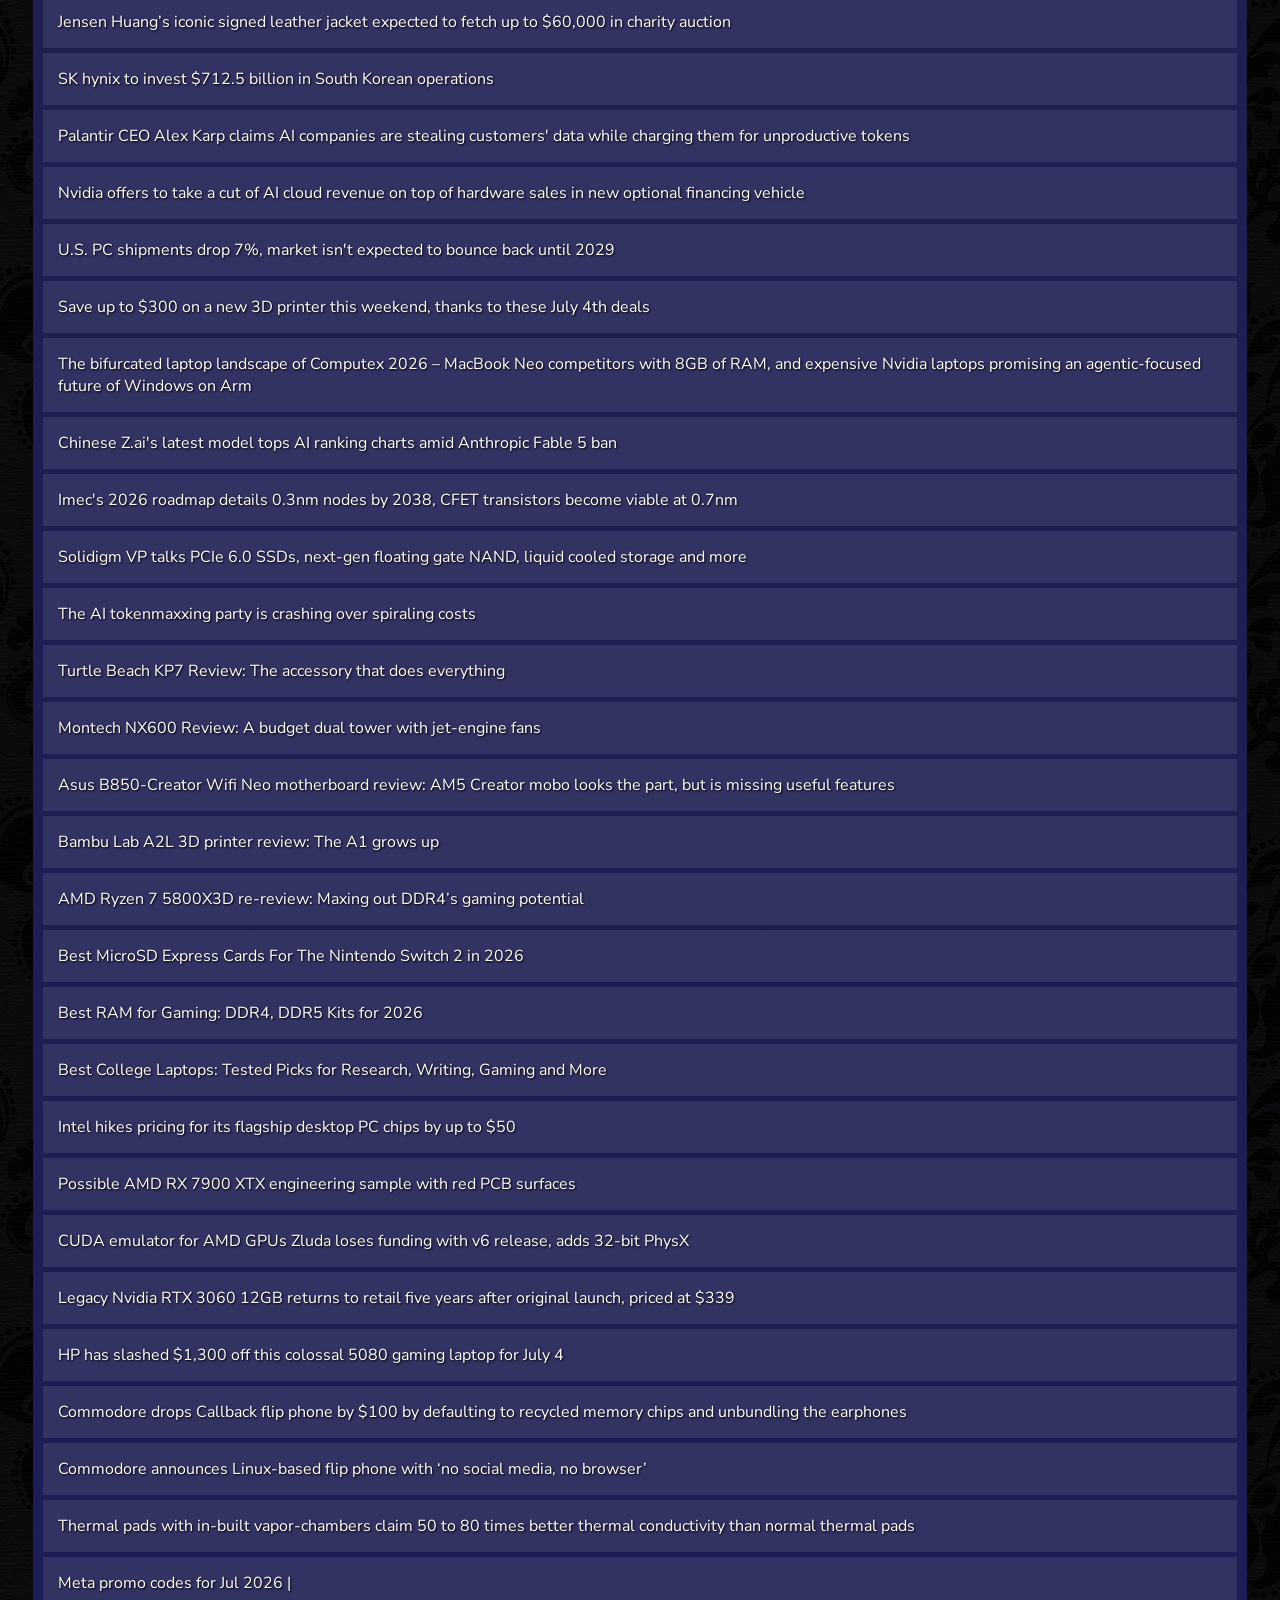
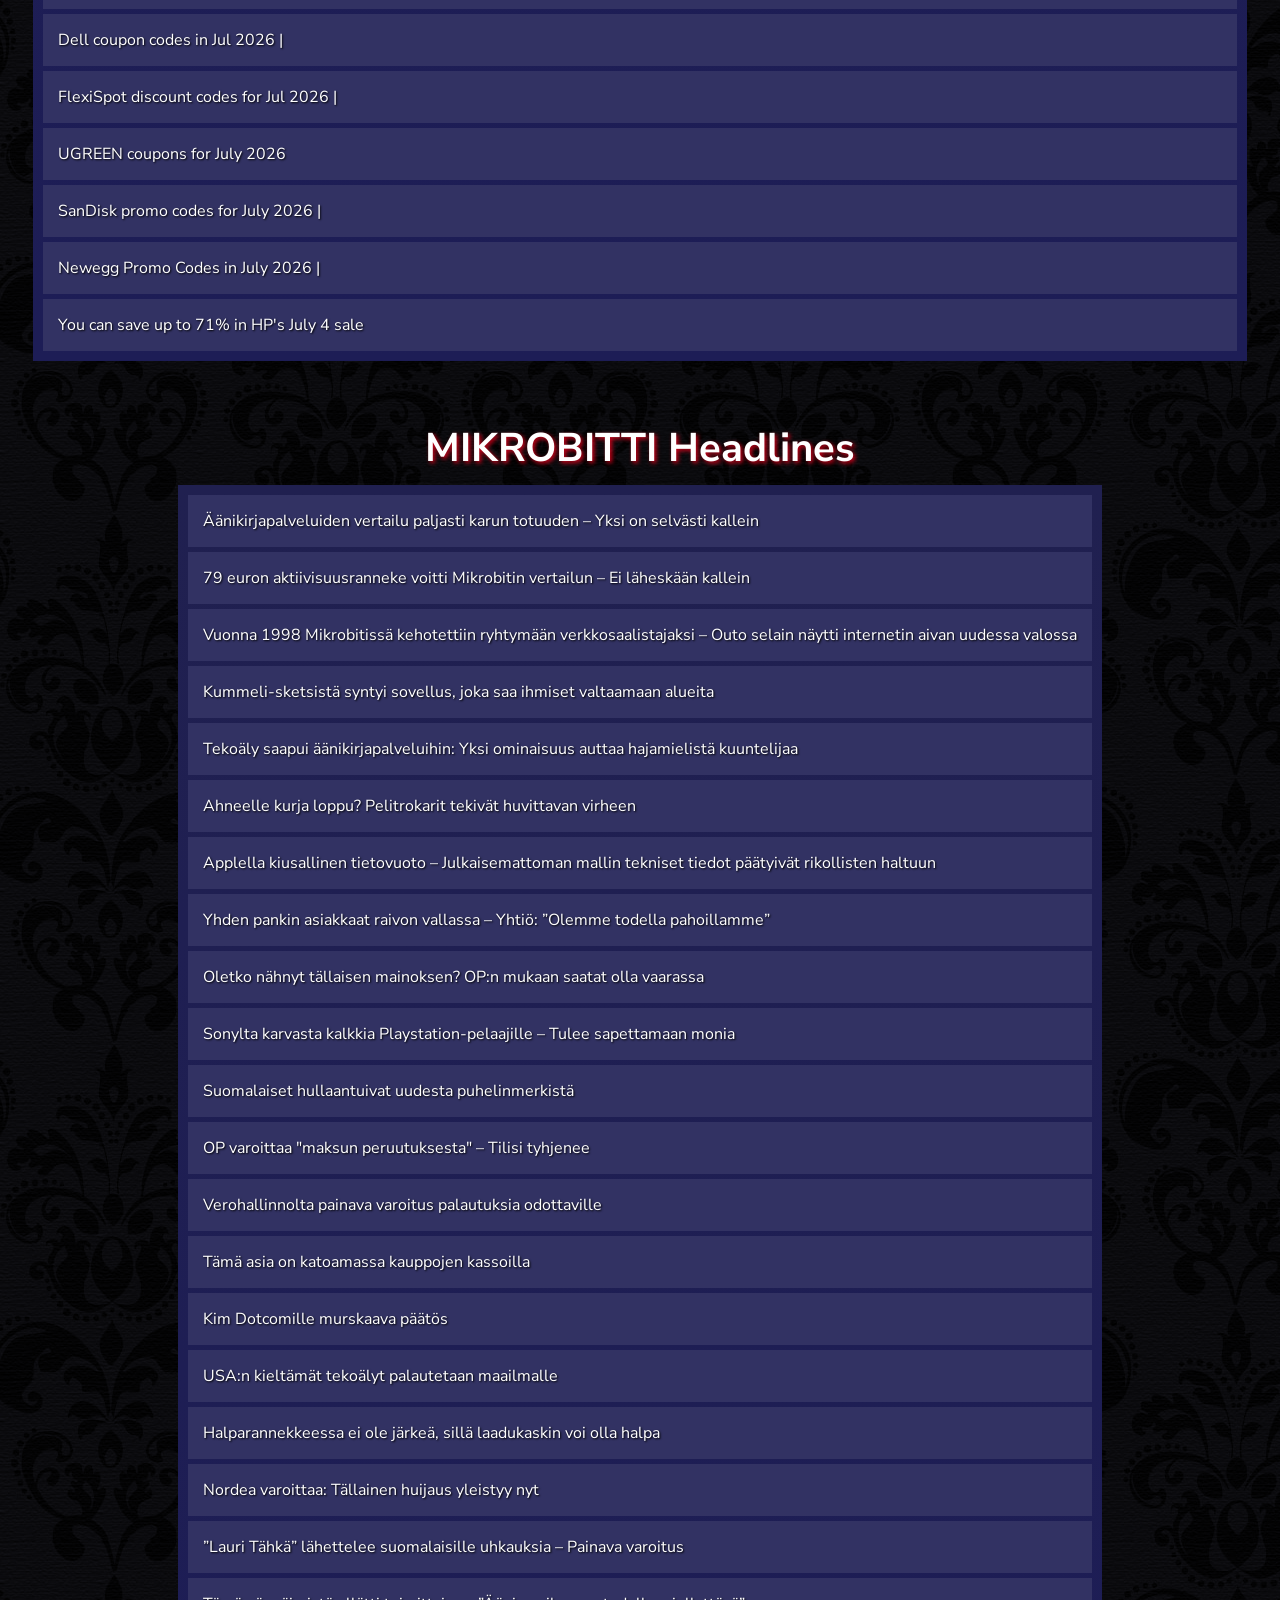
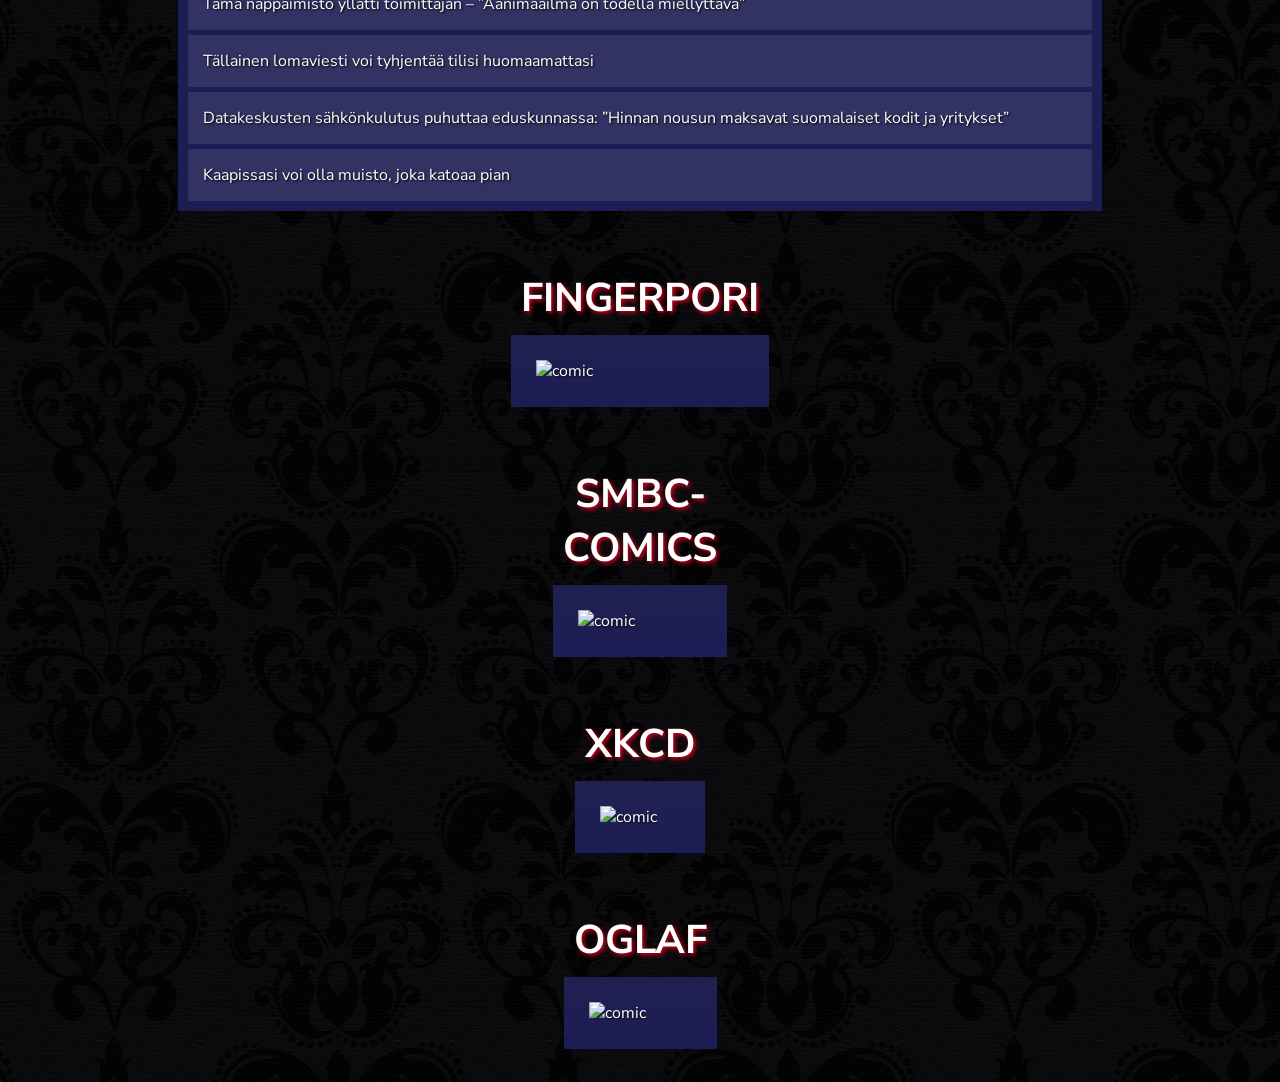
==== commit ecb32e28: "Daily news push..." ====
--- a/cache.html
+++ b/cache.html
@@ -11,40 +11,43 @@
   <div class="bg-image">
   </div>
   <nav class="navbar">
-   <button class="button after" onclick="change_0()" type="button">
+   <button class="button after" onclick="show_all()" type="button">
+    Kaikki
+   </button>
+   <button class="button after" onclick="show_only(0)" type="button">
     Yle
    </button>
-   <button class="button after" onclick="change_1()" type="button">
+   <button class="button after" onclick="show_only(1)" type="button">
     Iltalehti
    </button>
-   <button class="button after" onclick="change_2()" type="button">
+   <button class="button after" onclick="show_only(2)" type="button">
     Pelaaja
    </button>
-   <button class="button after" onclick="change_3()" type="button">
+   <button class="button after" onclick="show_only(3)" type="button">
     Muropaketti
    </button>
-   <button class="button after" onclick="change_4()" type="button">
+   <button class="button after" onclick="show_only(4)" type="button">
     Tomshardware
    </button>
-   <button class="button after" onclick="change_5()" type="button">
+   <button class="button after" onclick="show_only(5)" type="button">
     Mikrobitti
    </button>
-   <button class="button after" onclick="change_6()" type="button">
+   <button class="button after" onclick="show_only(6)" type="button">
     Fingerpori
    </button>
-   <button class="button after" onclick="change_7()" type="button">
+   <button class="button after" onclick="show_only(7)" type="button">
     Smbc-comics
    </button>
-   <button class="button after" onclick="change_8()" type="button">
+   <button class="button after" onclick="show_only(8)" type="button">
     Xkcd
    </button>
-   <button class="button after" onclick="change_9()" type="button">
+   <button class="button after" onclick="show_only(9)" type="button">
     Oglaf
    </button>
   </nav>
   <div id="container">
    <p>
-    updated 2026-07-04 09:59:25.424373
+    updated 2026-07-04 10:28:01.800964
    </p>
    <table class="taulu" id="taulu0">
     <caption>
@@ -66,15 +69,15 @@
     </tr>
     <tr>
      <td style="background: #323263;">
-      <a href="https://yle.fi/a/74-20234852">
-       Puolustusvoimat rajoittaa ilmailua ja meriliikennettä itäisellä Suomenlahdella Ukrainan droonihyökkäysten takia
-      </a>
-     </td>
-    </tr>
-    <tr>
-     <td style="background: #323263;">
-      <a href="https://yle.fi/a/74-20010573">
-       Kyiv Independent: Ukraina tiettävästi iskenyt drooneilla Pietarin öljyterminaaliin
+      <a href="https://yle.fi/a/74-20234830">
+       Taylor Swift ja Travis Kelce menivät naimisiin näyttävin menoin – hääjuhlien vieras: ”Se oli uskomatonta”
+      </a>
+     </td>
+    </tr>
+    <tr>
+     <td style="background: #323263;">
+      <a href="https://yle.fi/a/74-20234596">
+       Näin Taylor Swiftin rakkaustarinasta Travis Kelcen kanssa tuli ilmiö
       </a>
      </td>
     </tr>
@@ -87,15 +90,43 @@
     </tr>
     <tr>
      <td style="background: #323263;">
-      <a href="https://yle.fi/a/74-20234830">
-       Taylor Swift ja Travis Kelce menivät naimisiin näyttävin menoin – hääjuhlien vieras: ”Se oli uskomatonta”
-      </a>
-     </td>
-    </tr>
-    <tr>
-     <td style="background: #323263;">
-      <a href="https://yle.fi/a/74-20234596">
-       Näin Taylor Swiftin rakkaustarinasta Travis Kelcen kanssa tuli ilmiö
+      <a href="https://yle.fi/a/74-20230888">
+       Artistitulokas Lounaonline keräsi miljoonia kuuntelukertoja ilman levy-yhtiötä: ”Päätän itse, mitä teen”
+      </a>
+     </td>
+    </tr>
+    <tr>
+     <td style="background: #323263;">
+      <a href="https://yle.fi/a/74-20234848">
+       Kap Verden taistelua verrattiin Rocky-elokuviin – Messikin osui, mutta ”turnauksen hienoimman” teki tuntematon suuruus
+      </a>
+     </td>
+    </tr>
+    <tr>
+     <td style="background: #323263;">
+      <a href="https://yle.fi/a/74-20234851">
+       Lionel Messi siirtyi jälleen Kultainen kenkä -kisan johtoon, Kolumbia nollasi Ghanan täysin
+      </a>
+     </td>
+    </tr>
+    <tr>
+     <td style="background: #323263;">
+      <a href="https://yle.fi/a/74-20234304">
+       Liitto ihmettelee: Rakennusalalla tuhansia vailla töitä, mutta Pirkanmaalla työvoiman tuloa ulkomailta helpotetaan
+      </a>
+     </td>
+    </tr>
+    <tr>
+     <td style="background: #323263;">
+      <a href="https://yle.fi/a/74-20234852">
+       Tilanne ohi: Puolustusvoimat rajoitti liikennettä itäisellä Suomenlahdella Ukrainan droonihyökkäysten takia
+      </a>
+     </td>
+    </tr>
+    <tr>
+     <td style="background: #323263;">
+      <a href="https://yle.fi/a/74-20010573">
+       Ukraina iski Pietarin öljyterminaaliin
       </a>
      </td>
     </tr>
@@ -109,42 +140,49 @@
     <tr>
      <td style="background: #323263;">
       <a href="https://yle.fi/a/74-20234683">
-       Iranin islamistinen hallinto vahvistui sodassa – Vallankumous vaikuttaa entistä epätodennäköisemmältä, tutkija arvioi
+       Tutkija: Iranin hallinto vahvistui sodassa, vaikka ylin johtaja kuoli
       </a>
      </td>
     </tr>
     <tr>
      <td style="background: #323263;">
       <a href="https://yle.fi/a/74-20234716">
-       Iranin entisen johtajan ruumis on ollut jäässä helmikuusta asti – tutkija ihmettelee, miten se säilyy 40 asteen helteessä
-      </a>
-     </td>
-    </tr>
-    <tr>
-     <td style="background: #323263;">
-      <a href="https://yle.fi/a/74-20234848">
-       Kap Verden taistelua verrattiin Rocky-elokuviin – Messikin osui, mutta ”turnauksen hienoimman” teki tuntematon suuruus
-      </a>
-     </td>
-    </tr>
-    <tr>
-     <td style="background: #323263;">
-      <a href="https://yle.fi/a/74-20234851">
-       Lionel Messi siirtyi jälleen Kultainen kenkä -kisan johtoon, Kolumbia nollasi Ghanan täysin
-      </a>
-     </td>
-    </tr>
-    <tr>
-     <td style="background: #323263;">
-      <a href="https://yle.fi/a/74-20234836">
-       Kolumbialle riitti yksi maali voittoon, Ghana ei saanut laukaustakaan maalia kohti – tässä tärkeimmät yön peleistä
-      </a>
-     </td>
-    </tr>
-    <tr>
-     <td style="background: #323263;">
-      <a href="https://yle.fi/a/74-20230888">
-       Artistitulokas Lounaonline keräsi miljoonia kuuntelukertoja ilman levy-yhtiötä: ”Päätän itse, mitä teen”
+       Tutkija ihmettelee, miten ruumis säilyy kuukausia 40 asteen helteessä
+      </a>
+     </td>
+    </tr>
+    <tr>
+     <td style="background: #323263;">
+      <a href="https://areena.yle.fi/1-77995165">
+       Innokas Temu-kansa – miten suomalaisten krääsähulluus saadaan kuriin?
+      </a>
+     </td>
+    </tr>
+    <tr>
+     <td style="background: #323263;">
+      <a href="https://areena.yle.fi/1-77994939">
+       Venezuelassa kytee raivo maanjäristyksen jälkeen
+      </a>
+     </td>
+    </tr>
+    <tr>
+     <td style="background: #323263;">
+      <a href="https://areena.yle.fi/1-77994378">
+       Rydman vs. Orpo – järjestöleikkaukset ajoivat hallituksen kesäkriisiin
+      </a>
+     </td>
+    </tr>
+    <tr>
+     <td style="background: #323263;">
+      <a href="https://areena.yle.fi/1-77994128">
+       Suomi hakee kritisoituun YK:n turvallisuusneuvostoon – miksi?
+      </a>
+     </td>
+    </tr>
+    <tr>
+     <td style="background: #323263;">
+      <a href="https://areena.yle.fi/1-77992086">
+       Jalkapallon MM-kisoja varjostaa arvaamaton Trump ja ICE
       </a>
      </td>
     </tr>
@@ -180,13 +218,6 @@
      <td style="background: #323263;">
       <a href="https://yle.fi/a/74-20234839">
        Kaksinpelin ykkössijoitetut etenivät jatkoon Wimbledonissa, Novak Djokovic sivusi Roger Federerin ennätystä
-      </a>
-     </td>
-    </tr>
-    <tr>
-     <td style="background: #323263;">
-      <a href="https://yle.fi/a/74-20234820">
-       Kommentti: Lauri Markkasen tähdittämälle Susijengille arvokas voitto – railakas juhlahetki oli ansaittu
       </a>
      </td>
     </tr>
@@ -197,8 +228,22 @@
     </caption>
     <tr>
      <td style="background: #323263;">
-      <a href="https://www.iltalehti.fi/ulkomaat/a/ac2a2c2f-fde9-4480-8973-51c0100cfded">
-       Pietarissa isoja räjähdyksiä
+      <a href="https://www.iltalehti.fi/ulkomaat/a/511e64e7-dcec-4ce3-9443-cdf4731e5a85">
+       Šokkipaljastus Trumpin salamurhayrityksestä: Näin salainen palvelu mokasi
+      </a>
+     </td>
+    </tr>
+    <tr>
+     <td style="background: #323263;">
+      <a href="https://www.iltalehti.fi/kotimaa/a/736e042b-5e0b-4295-aae3-77ba393375ae">
+       Mies vastasi ”pankin työntekijän” puheluun – Sitten tililtä katosi yli 168 000 euroa
+      </a>
+     </td>
+    </tr>
+    <tr>
+     <td style="background: #323263;">
+      <a href="https://www.iltalehti.fi/ulkomaat/a/758b4ebc-823a-4c47-9079-e5f67b44633b">
+       Moskovan ilmatorjunta pudotti alas 16 droonia – IL seuraa sotaa
       </a>
      </td>
     </tr>
@@ -212,7 +257,7 @@
     <tr>
      <td style="background: #323263;">
       <a href="https://www.iltalehti.fi/ulkomaat/a/b7a034af-b42f-4b07-bf66-d0b317f08fa8">
-       Halley jätti USA:n Trumpin takia – Havahtui vasta Suomessa siihen, mikä oli vialla
+       Halley pakeni Suomeen Trumpin takia – Huomasi pian merkittävän muutoksen
       </a>
      </td>
     </tr>
@@ -255,20 +300,6 @@
      <td style="background: #323263;">
       <a href="https://www.iltalehti.fi/ulkomaat/a/034a0936-0f03-4fdb-9b0c-ffef5cdd6d03">
        Viiltävä piikki Trumpille – ”Meidän rakas johtajamme”
-      </a>
-     </td>
-    </tr>
-    <tr>
-     <td style="background: #323263;">
-      <a href="https://www.iltalehti.fi/kotimaa/a/23baa0fd-8d54-4f8e-a943-25d34e43e3e6">
-       Näin pelastusliivejä käytetään väärin – Seuraukset voivat olla kohtalokkaat
-      </a>
-     </td>
-    </tr>
-    <tr>
-     <td style="background: #323263;">
-      <a href="https://www.iltalehti.fi/ulkomaat/a/670bce3b-82c9-4bc2-b2e0-fea976a48f82">
-       Sotilaita kaatava uhka Ukrainan rintamalla
       </a>
      </td>
     </tr>
@@ -388,6 +419,13 @@
     </caption>
     <tr>
      <td style="background: #323263;">
+      <a href="https://muropaketti.com/elokuvat/elokuvauutiset/galaksimme-ytimessa-piilee-ehka-nakymaton-hairikko/">
+       Galaksimme ytimessä piilee ehkä näkymätön häirikkö
+      </a>
+     </td>
+    </tr>
+    <tr>
+     <td style="background: #323263;">
       <a href="https://muropaketti.com/yleinen/hmdn-uudet-nokia-peruspuhelimet-on-varustettu-tilausmaksullisilla-tekoalytoiminnoilla/">
        HMD:n uudet Nokia-peruspuhelimet on varustettu tilausmaksullisilla tekoälytoiminnoilla
       </a>
@@ -416,6 +454,167 @@
     </tr>
     <tr>
      <td style="background: #323263;">
+      <a href="https://muropaketti.com/elokuvat/elokuvauutiset/viela-ehdit-osallistua-leffalippujen-arvontaan-the-death-of-robin-hood-tanaan-teattereissa/">
+       Robin Hood kuolee tänään, mutta vielä ehdit osallistua 10 leffalipun arvontaan
+      </a>
+     </td>
+    </tr>
+    <tr>
+     <td style="background: #323263;">
+      <a href="https://muropaketti.com/elokuvat/elokuva-arvostelut/arvostelu-k18-ikarajan-saanut-the-furious-vetaa-konnia-lattyyn-raid-elokuvien-hengessa/">
+       Arvostelu  K18-ikärajan saanut The Furious vetää konnia lättyyn Raid-elokuvien hengessä
+      </a>
+     </td>
+    </tr>
+    <tr>
+     <td style="background: #323263;">
+      <a href="https://muropaketti.com/elokuvat/elokuva-arvostelut/arvostelu-hugh-jackmanin-the-death-of-robin-hood-on-kuvottavan-aarivakivaltainen-ja-lumoavan-kaunis-elokuva/">
+       Arvostelu  Hugh Jackmanin The Death of Robin Hood on kuvottavan ääriväkivaltainen ja lumoavan kaunis elokuva
+      </a>
+     </td>
+    </tr>
+    <tr>
+     <td style="background: #323263;">
+      <a href="https://muropaketti.com/tietotekniikka/tietotekniikkatestit/tm-pikakoe-winhance/">
+       TM-pikakoe: Winhance – Ilmainen Windowsin ”viritysohjelma” sieltä paremmasta päästä
+      </a>
+     </td>
+    </tr>
+    <tr>
+     <td style="background: #323263;">
+      <a href="https://muropaketti.com/elokuvat/elokuvauutiset/kilpailu-voita-liput-hugh-jackmanin-uuteen-the-death-of-robin-hood-elokuvaan/">
+       Kilpailu  Voita liput Hugh Jackmanin uuteen The Death of Robin Hood -elokuvaan
+      </a>
+     </td>
+    </tr>
+    <tr>
+     <td style="background: #323263;">
+      <a href="https://muropaketti.com/elokuvat/elokuva-arvostelut/arvostelu-supergirl-on-hirvea-elokuva-mutta-milly-alcock-pelastaa-sen-vahan-minka-voi/">
+       Arvostelu  Supergirl on hirveä elokuva, mutta Milly Alcock pelastaa sen vähän minkä voi
+      </a>
+     </td>
+    </tr>
+    <tr>
+     <td style="background: #323263;">
+      <a href="https://muropaketti.com/mobiili/mobiilitestit/kokeilu-motorola-moto-sound-flow-mobiilikaiutin/">
+       Kokeilu  Motorola Moto Sound Flow -mobiilikaiutin – Tyyliversio yllättää äänellään
+      </a>
+     </td>
+    </tr>
+    <tr>
+     <td style="background: #323263;">
+      <a href="https://muropaketti.com/pelit/peliuutiset/steam-machinen-laitevika-muistuttaa-xbox-360n-pahamaineista-red-ring-of-deathia/">
+       Steam Machinen laitevika muistuttaa Xbox 360:n pahamaineista Red Ring of Deathia
+      </a>
+     </td>
+    </tr>
+    <tr>
+     <td style="background: #323263;">
+      <a href="https://muropaketti.com/pelit/peliuutiset/kingdom-come-deliverance-saa-uuden-pelin-loppuvuodesta/">
+       Kingdom Come: Deliverance saa uuden pelin loppuvuodesta
+      </a>
+     </td>
+    </tr>
+    <tr>
+     <td style="background: #323263;">
+      <a href="https://muropaketti.com/pelit/peliuutiset/odotetun-toimintapelin-julkaisua-aikaistettiin/">
+       Odotetun toimintapelin julkaisua aikaistettiin
+      </a>
+     </td>
+    </tr>
+    <tr>
+     <td style="background: #323263;">
+      <a href="https://muropaketti.com/pelit/peliuutiset/hideo-kojiman-pelkaama-tulevaisuus-on-toteutumassa/">
+       Hideo Kojiman pelkäämä tulevaisuus on toteutumassa
+      </a>
+     </td>
+    </tr>
+    <tr>
+     <td style="background: #323263;">
+      <a href="https://muropaketti.com/pelit/peliuutiset/final-fantasy-7-revelation-ei-valttamatta-paatakaan-odotetun-uusioversion-tarinaa/">
+       Final Fantasy 7 Revelation ei välttämättä päätäkään odotetun uusioversion tarinaa
+      </a>
+     </td>
+    </tr>
+    <tr>
+     <td style="background: #323263;">
+      <a href="https://muropaketti.com/pelit/peliuutiset/entinen-playstation-pomo-ei-usko-alan-yltavan-enaa-playstation-2n-tasolle/">
+       Entinen PlayStation-pomo ei usko alan yltävän enää PlayStation 2:n tasolle
+      </a>
+     </td>
+    </tr>
+    <tr>
+     <td style="background: #323263;">
+      <a href="https://muropaketti.com/mobiili/mobiiliuutiset/fiio-eh13-tarjoaa-vastamelun-jopa-75-tunnin-akunkeston-ja-hi-res-tuen-50-eurolla/">
+       FiiO EH13 tarjoaa vastamelun, jopa 75 tunnin akunkeston ja Hi-Res-tuen 50 eurolla
+      </a>
+     </td>
+    </tr>
+    <tr>
+     <td style="background: #323263;">
+      <a href="https://muropaketti.com/tietotekniikka/tietotekniikkauutiset/corsair-julkaisi-kompaktin-2800x-rs-r-argb-matx-kotelon/">
+       Corsair julkaisi kompaktin 2800X RS-R ARGB -mATX -kotelon
+      </a>
+     </td>
+    </tr>
+    <tr>
+     <td style="background: #323263;">
+      <a href="https://muropaketti.com/tietotekniikka/tietotekniikkauutiset/ruutuaika-vahingollista-nuorimpien-kehitykselle/">
+       Ruutuaika vahingollista nuorimpien kehitykselle
+      </a>
+     </td>
+    </tr>
+    <tr>
+     <td style="background: #323263;">
+      <a href="https://muropaketti.com/tietotekniikka/tietotekniikkauutiset/philips-esiteli-perati-kolmella-toimintatilalla-varustetun-pelinayton/">
+       Philips esiteli peräti kolmella toimintatilalla varustetun pelinäytön
+      </a>
+     </td>
+    </tr>
+    <tr>
+     <td style="background: #323263;">
+      <a href="https://muropaketti.com/tietotekniikka/tietotekniikkauutiset/nvidia-rtx-5090-ylikellotettii-yli-4-ghzn-kellotaajuuteen/">
+       Nvidia RTX 5090 ylikellotettii yli 4 GHz:n kellotaajuuteen
+      </a>
+     </td>
+    </tr>
+    <tr>
+     <td style="background: #323263;">
+      <a href="https://muropaketti.com/mobiili/mobiiliuutiset/google-havisi-oikeudessa-ja-maksettavaksi-tulivat-41-miljardin-euron-sakot/">
+       Google hävisi oikeudessa, ja maksettavaksi tulivat 4,1 miljardin euron sakot
+      </a>
+     </td>
+    </tr>
+    <tr>
+     <td style="background: #323263;">
+      <a href="https://muropaketti.com/mobiili/mobiiliuutiset/amazonin-kilpailija-starlinkille-on-pian-valmis/">
+       Amazonin kilpailija Starlinkille on pian valmis
+      </a>
+     </td>
+    </tr>
+    <tr>
+     <td style="background: #323263;">
+      <a href="https://muropaketti.com/mobiili/mobiiliuutiset/uusi-eurooppalainen-puhelin-panostaa-yksityisyyteen/">
+       Uusi eurooppalainen puhelin panostaa yksityisyyteen
+      </a>
+     </td>
+    </tr>
+    <tr>
+     <td style="background: #323263;">
+      <a href="https://muropaketti.com/mobiili/mobiiliuutiset/vuoto-paljasti-samsung-galaxy-z-fold8n-tarkeimmat-ominaisuudet/">
+       Vuoto paljasti Samsung Galaxy Z Fold8:n tärkeimmät ominaisuudet
+      </a>
+     </td>
+    </tr>
+    <tr>
+     <td style="background: #323263;">
+      <a href="https://muropaketti.com/mobiili/mobiiliuutiset/oneplus-esitteli-poikkeuksellisen-isolla-akulla-varustetun-budjettipuhelimen/">
+       OnePlus esitteli poikkeuksellisen isolla akulla varustetun budjettipuhelimen
+      </a>
+     </td>
+    </tr>
+    <tr>
+     <td style="background: #323263;">
       <a href="https://muropaketti.com/elokuvat/elokuvauutiset/jodie-foster-arveli-etta-brad-pittin-hittielokuva-on-tehty-tekoalylla-eiko-se-muka-ollut/">
        Jodie Foster arveli, että Brad Pittin hittielokuva on tehty tekoälyllä: ”Eikö se muka ollut?”
       </a>
@@ -423,167 +622,6 @@
     </tr>
     <tr>
      <td style="background: #323263;">
-      <a href="https://muropaketti.com/elokuvat/elokuvauutiset/viela-ehdit-osallistua-leffalippujen-arvontaan-the-death-of-robin-hood-tanaan-teattereissa/">
-       Robin Hood kuolee tänään, mutta vielä ehdit osallistua 10 leffalipun arvontaan
-      </a>
-     </td>
-    </tr>
-    <tr>
-     <td style="background: #323263;">
-      <a href="https://muropaketti.com/elokuvat/elokuva-arvostelut/arvostelu-k18-ikarajan-saanut-the-furious-vetaa-konnia-lattyyn-raid-elokuvien-hengessa/">
-       Arvostelu  K18-ikärajan saanut The Furious vetää konnia lättyyn Raid-elokuvien hengessä
-      </a>
-     </td>
-    </tr>
-    <tr>
-     <td style="background: #323263;">
-      <a href="https://muropaketti.com/elokuvat/elokuva-arvostelut/arvostelu-hugh-jackmanin-the-death-of-robin-hood-on-kuvottavan-aarivakivaltainen-ja-lumoavan-kaunis-elokuva/">
-       Arvostelu  Hugh Jackmanin The Death of Robin Hood on kuvottavan ääriväkivaltainen ja lumoavan kaunis elokuva
-      </a>
-     </td>
-    </tr>
-    <tr>
-     <td style="background: #323263;">
-      <a href="https://muropaketti.com/tietotekniikka/tietotekniikkatestit/tm-pikakoe-winhance/">
-       TM-pikakoe: Winhance – Ilmainen Windowsin ”viritysohjelma” sieltä paremmasta päästä
-      </a>
-     </td>
-    </tr>
-    <tr>
-     <td style="background: #323263;">
-      <a href="https://muropaketti.com/elokuvat/elokuvauutiset/kilpailu-voita-liput-hugh-jackmanin-uuteen-the-death-of-robin-hood-elokuvaan/">
-       Kilpailu  Voita liput Hugh Jackmanin uuteen The Death of Robin Hood -elokuvaan
-      </a>
-     </td>
-    </tr>
-    <tr>
-     <td style="background: #323263;">
-      <a href="https://muropaketti.com/elokuvat/elokuva-arvostelut/arvostelu-supergirl-on-hirvea-elokuva-mutta-milly-alcock-pelastaa-sen-vahan-minka-voi/">
-       Arvostelu  Supergirl on hirveä elokuva, mutta Milly Alcock pelastaa sen vähän minkä voi
-      </a>
-     </td>
-    </tr>
-    <tr>
-     <td style="background: #323263;">
-      <a href="https://muropaketti.com/mobiili/mobiilitestit/kokeilu-motorola-moto-sound-flow-mobiilikaiutin/">
-       Kokeilu  Motorola Moto Sound Flow -mobiilikaiutin – Tyyliversio yllättää äänellään
-      </a>
-     </td>
-    </tr>
-    <tr>
-     <td style="background: #323263;">
-      <a href="https://muropaketti.com/pelit/peliuutiset/steam-machinen-laitevika-muistuttaa-xbox-360n-pahamaineista-red-ring-of-deathia/">
-       Steam Machinen laitevika muistuttaa Xbox 360:n pahamaineista Red Ring of Deathia
-      </a>
-     </td>
-    </tr>
-    <tr>
-     <td style="background: #323263;">
-      <a href="https://muropaketti.com/pelit/peliuutiset/kingdom-come-deliverance-saa-uuden-pelin-loppuvuodesta/">
-       Kingdom Come: Deliverance saa uuden pelin loppuvuodesta
-      </a>
-     </td>
-    </tr>
-    <tr>
-     <td style="background: #323263;">
-      <a href="https://muropaketti.com/pelit/peliuutiset/odotetun-toimintapelin-julkaisua-aikaistettiin/">
-       Odotetun toimintapelin julkaisua aikaistettiin
-      </a>
-     </td>
-    </tr>
-    <tr>
-     <td style="background: #323263;">
-      <a href="https://muropaketti.com/pelit/peliuutiset/hideo-kojiman-pelkaama-tulevaisuus-on-toteutumassa/">
-       Hideo Kojiman pelkäämä tulevaisuus on toteutumassa
-      </a>
-     </td>
-    </tr>
-    <tr>
-     <td style="background: #323263;">
-      <a href="https://muropaketti.com/pelit/peliuutiset/final-fantasy-7-revelation-ei-valttamatta-paatakaan-odotetun-uusioversion-tarinaa/">
-       Final Fantasy 7 Revelation ei välttämättä päätäkään odotetun uusioversion tarinaa
-      </a>
-     </td>
-    </tr>
-    <tr>
-     <td style="background: #323263;">
-      <a href="https://muropaketti.com/pelit/peliuutiset/entinen-playstation-pomo-ei-usko-alan-yltavan-enaa-playstation-2n-tasolle/">
-       Entinen PlayStation-pomo ei usko alan yltävän enää PlayStation 2:n tasolle
-      </a>
-     </td>
-    </tr>
-    <tr>
-     <td style="background: #323263;">
-      <a href="https://muropaketti.com/mobiili/mobiiliuutiset/fiio-eh13-tarjoaa-vastamelun-jopa-75-tunnin-akunkeston-ja-hi-res-tuen-50-eurolla/">
-       FiiO EH13 tarjoaa vastamelun, jopa 75 tunnin akunkeston ja Hi-Res-tuen 50 eurolla
-      </a>
-     </td>
-    </tr>
-    <tr>
-     <td style="background: #323263;">
-      <a href="https://muropaketti.com/tietotekniikka/tietotekniikkauutiset/corsair-julkaisi-kompaktin-2800x-rs-r-argb-matx-kotelon/">
-       Corsair julkaisi kompaktin 2800X RS-R ARGB -mATX -kotelon
-      </a>
-     </td>
-    </tr>
-    <tr>
-     <td style="background: #323263;">
-      <a href="https://muropaketti.com/tietotekniikka/tietotekniikkauutiset/ruutuaika-vahingollista-nuorimpien-kehitykselle/">
-       Ruutuaika vahingollista nuorimpien kehitykselle
-      </a>
-     </td>
-    </tr>
-    <tr>
-     <td style="background: #323263;">
-      <a href="https://muropaketti.com/tietotekniikka/tietotekniikkauutiset/philips-esiteli-perati-kolmella-toimintatilalla-varustetun-pelinayton/">
-       Philips esiteli peräti kolmella toimintatilalla varustetun pelinäytön
-      </a>
-     </td>
-    </tr>
-    <tr>
-     <td style="background: #323263;">
-      <a href="https://muropaketti.com/tietotekniikka/tietotekniikkauutiset/nvidia-rtx-5090-ylikellotettii-yli-4-ghzn-kellotaajuuteen/">
-       Nvidia RTX 5090 ylikellotettii yli 4 GHz:n kellotaajuuteen
-      </a>
-     </td>
-    </tr>
-    <tr>
-     <td style="background: #323263;">
-      <a href="https://muropaketti.com/mobiili/mobiiliuutiset/google-havisi-oikeudessa-ja-maksettavaksi-tulivat-41-miljardin-euron-sakot/">
-       Google hävisi oikeudessa, ja maksettavaksi tulivat 4,1 miljardin euron sakot
-      </a>
-     </td>
-    </tr>
-    <tr>
-     <td style="background: #323263;">
-      <a href="https://muropaketti.com/mobiili/mobiiliuutiset/amazonin-kilpailija-starlinkille-on-pian-valmis/">
-       Amazonin kilpailija Starlinkille on pian valmis
-      </a>
-     </td>
-    </tr>
-    <tr>
-     <td style="background: #323263;">
-      <a href="https://muropaketti.com/mobiili/mobiiliuutiset/uusi-eurooppalainen-puhelin-panostaa-yksityisyyteen/">
-       Uusi eurooppalainen puhelin panostaa yksityisyyteen
-      </a>
-     </td>
-    </tr>
-    <tr>
-     <td style="background: #323263;">
-      <a href="https://muropaketti.com/mobiili/mobiiliuutiset/vuoto-paljasti-samsung-galaxy-z-fold8n-tarkeimmat-ominaisuudet/">
-       Vuoto paljasti Samsung Galaxy Z Fold8:n tärkeimmät ominaisuudet
-      </a>
-     </td>
-    </tr>
-    <tr>
-     <td style="background: #323263;">
-      <a href="https://muropaketti.com/mobiili/mobiiliuutiset/oneplus-esitteli-poikkeuksellisen-isolla-akulla-varustetun-budjettipuhelimen/">
-       OnePlus esitteli poikkeuksellisen isolla akulla varustetun budjettipuhelimen
-      </a>
-     </td>
-    </tr>
-    <tr>
-     <td style="background: #323263;">
       <a href="https://muropaketti.com/elokuvat/elokuvauutiset/elijah-wood-kiusoittelee-onko-frodo-mukana-toisessakin-tulevassa-taru-sormusten-herrasta-elokuvassa/">
        Elijah Wood kiusoittelee: Onko Frodo mukana toisessakin tulevassa Taru sormusten herrasta -elokuvassa?
       </a>
@@ -614,13 +652,6 @@
      <td style="background: #323263;">
       <a href="https://muropaketti.com/elokuvat/elokuvauutiset/kevaalla-elokuvateattereissa-julkaistu-muumio-elokuva-on-nyt-katsottavissa-hbo-maxista/">
        Keväällä elokuvateattereissa julkaistu Muumio-elokuva  on nyt katsottavissa HBO Maxista
-      </a>
-     </td>
-    </tr>
-    <tr>
-     <td style="background: #323263;">
-      <a href="https://muropaketti.com/elokuvat/elokuvauutiset/forest-whitakerin-harmillisen-vahalle-huomiolle-jaanyt-godfather-of-harlem-mafiasarja-sai-kirvesta-kalloon-luvassa-silti-kunnon-lopetus/">
-       Forest Whitakerin harmillisen vähälle huomiolle jäänyt Godfather of Harlem -mafiasarja sai kirvestä kalloon – luvassa silti kunnon lopetus
       </a>
      </td>
     </tr>
@@ -1085,7 +1116,7 @@
     <tr>
      <td style="background: #323263;">
       <a href="https://www.mikrobitti.fi/digiuutiset/a/65f1bfad-b806-4ff5-ab47-f9a63453f2ba">
-       USA:n kieltäm ät tekoälyt palautetaan maailmalle
+       USA:n kieltämät tekoälyt palautetaan maailmalle
       </a>
      </td>
     </tr>
@@ -1120,7 +1151,7 @@
     <tr>
      <td style="background: #323263;">
       <a href="https://www.mikrobitti.fi/digiuutiset/a/bac77e7d-71c3-4673-8299-fcdf6be5886b">
-       Tällainen lomaviesti voi tyhjent ää tilisi huomaamattasi
+       Tällainen lomaviesti voi tyhjentää tilisi huomaamattasi
       </a>
      </td>
     </tr>
@@ -1188,86 +1219,20 @@
     </tr>
    </table>
    <script type="text/javascript">
-    function change_0() {
-        let x = document.getElementById("taulu0");
-        if (x.style.display === "none") {
-            x.style.display = "";
-        } else {
-            x.style.display = "none";
-        }
-    }
-function change_1() {
-        let x = document.getElementById("taulu1");
-        if (x.style.display === "none") {
-            x.style.display = "";
-        } else {
-            x.style.display = "none";
-        }
-    }
-function change_2() {
-        let x = document.getElementById("taulu2");
-        if (x.style.display === "none") {
-            x.style.display = "";
-        } else {
-            x.style.display = "none";
-        }
-    }
-function change_3() {
-        let x = document.getElementById("taulu3");
-        if (x.style.display === "none") {
-            x.style.display = "";
-        } else {
-            x.style.display = "none";
-        }
-    }
-function change_4() {
-        let x = document.getElementById("taulu4");
-        if (x.style.display === "none") {
-            x.style.display = "";
-        } else {
-            x.style.display = "none";
-        }
-    }
-function change_5() {
-        let x = document.getElementById("taulu5");
-        if (x.style.display === "none") {
-            x.style.display = "";
-        } else {
-            x.style.display = "none";
-        }
-    }
-function change_6() {
-        let x = document.getElementById("taulu6");
-        if (x.style.display === "none") {
-            x.style.display = "";
-        } else {
-            x.style.display = "none";
-        }
-    }
-function change_7() {
-        let x = document.getElementById("taulu7");
-        if (x.style.display === "none") {
-            x.style.display = "";
-        } else {
-            x.style.display = "none";
-        }
-    }
-function change_8() {
-        let x = document.getElementById("taulu8");
-        if (x.style.display === "none") {
-            x.style.display = "";
-        } else {
-            x.style.display = "none";
-        }
-    }
-function change_9() {
-        let x = document.getElementById("taulu9");
-        if (x.style.display === "none") {
-            x.style.display = "";
-        } else {
-            x.style.display = "none";
-        }
-    }
+    function show_only(index) {
+			const wantedId = `taulu${index}`;
+
+			document.querySelectorAll("table.taulu").forEach((table) => {
+				table.style.display =
+					table.id === wantedId ? "" : "none";
+			});
+		}
+
+		function show_all() {
+			document.querySelectorAll("table.taulu").forEach((table) => {
+				table.style.display = "";
+			});
+		}
    </script>
   </div>
  </body>
